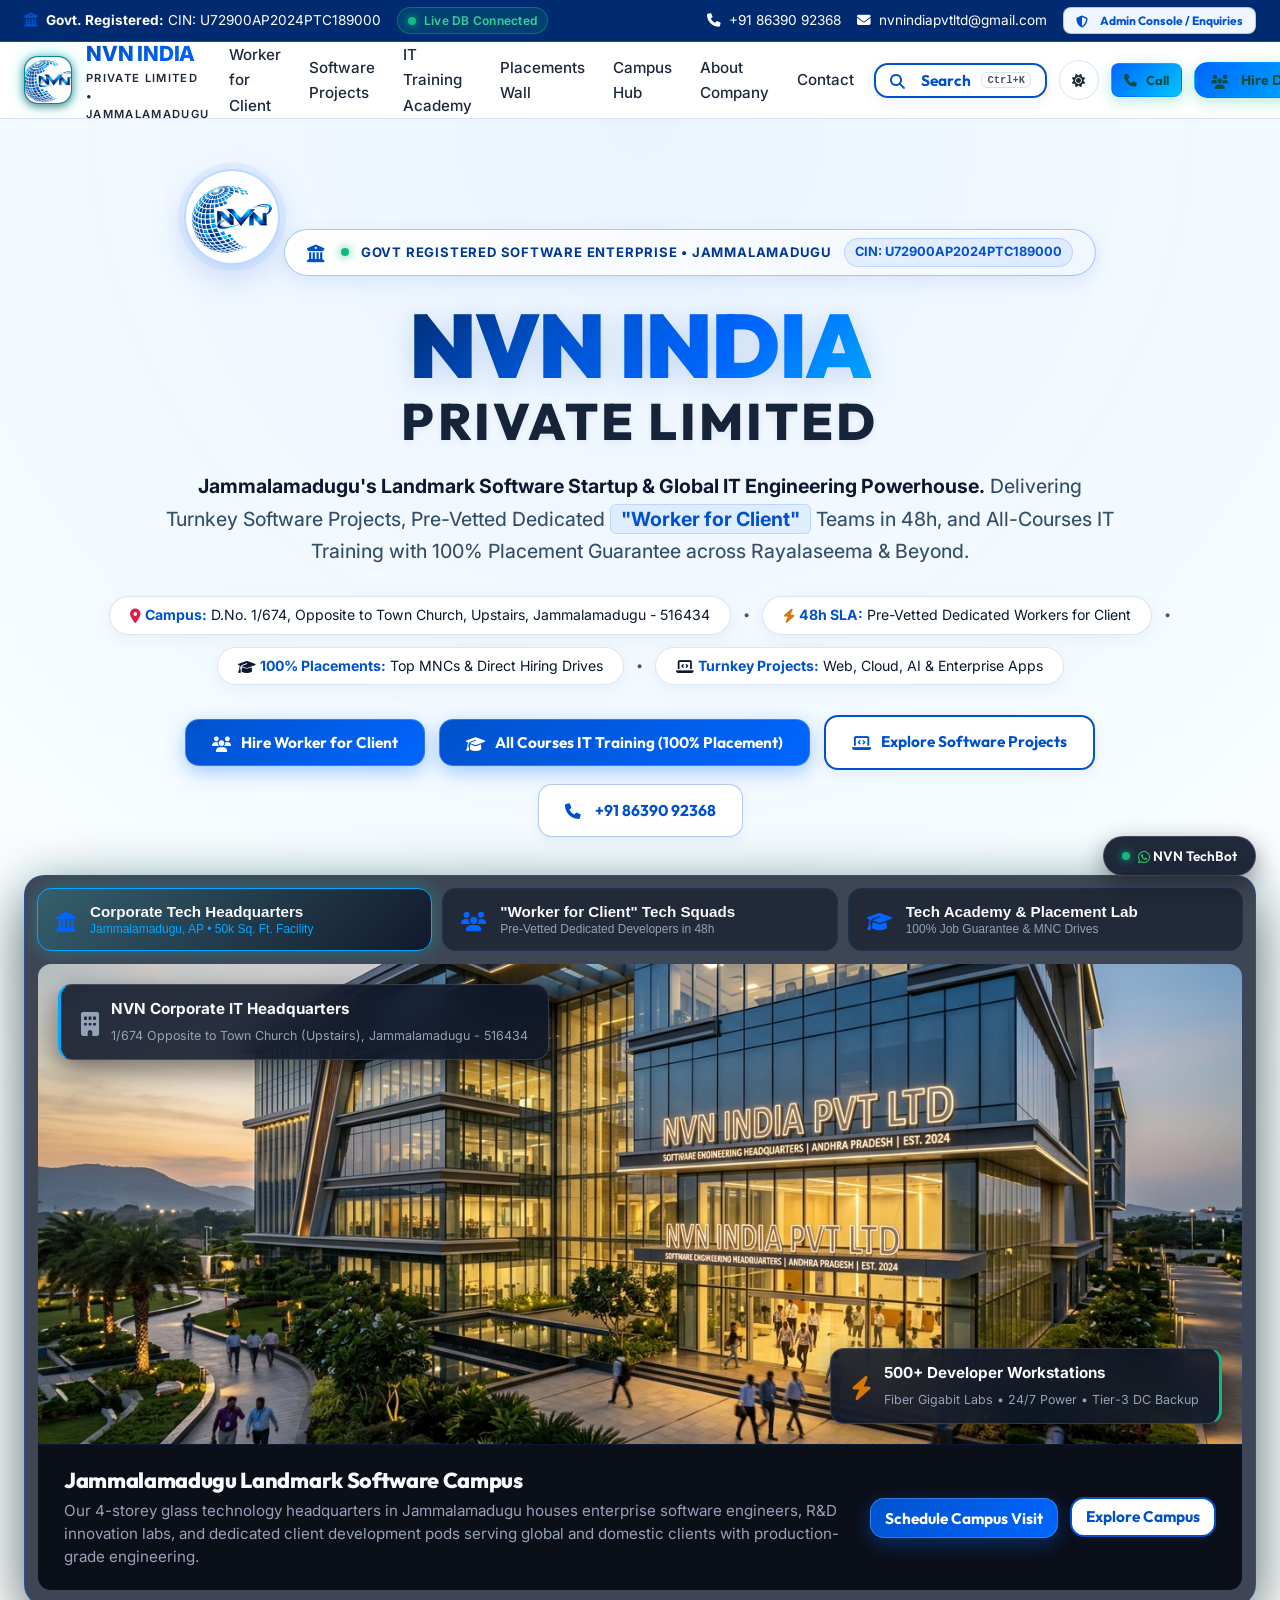
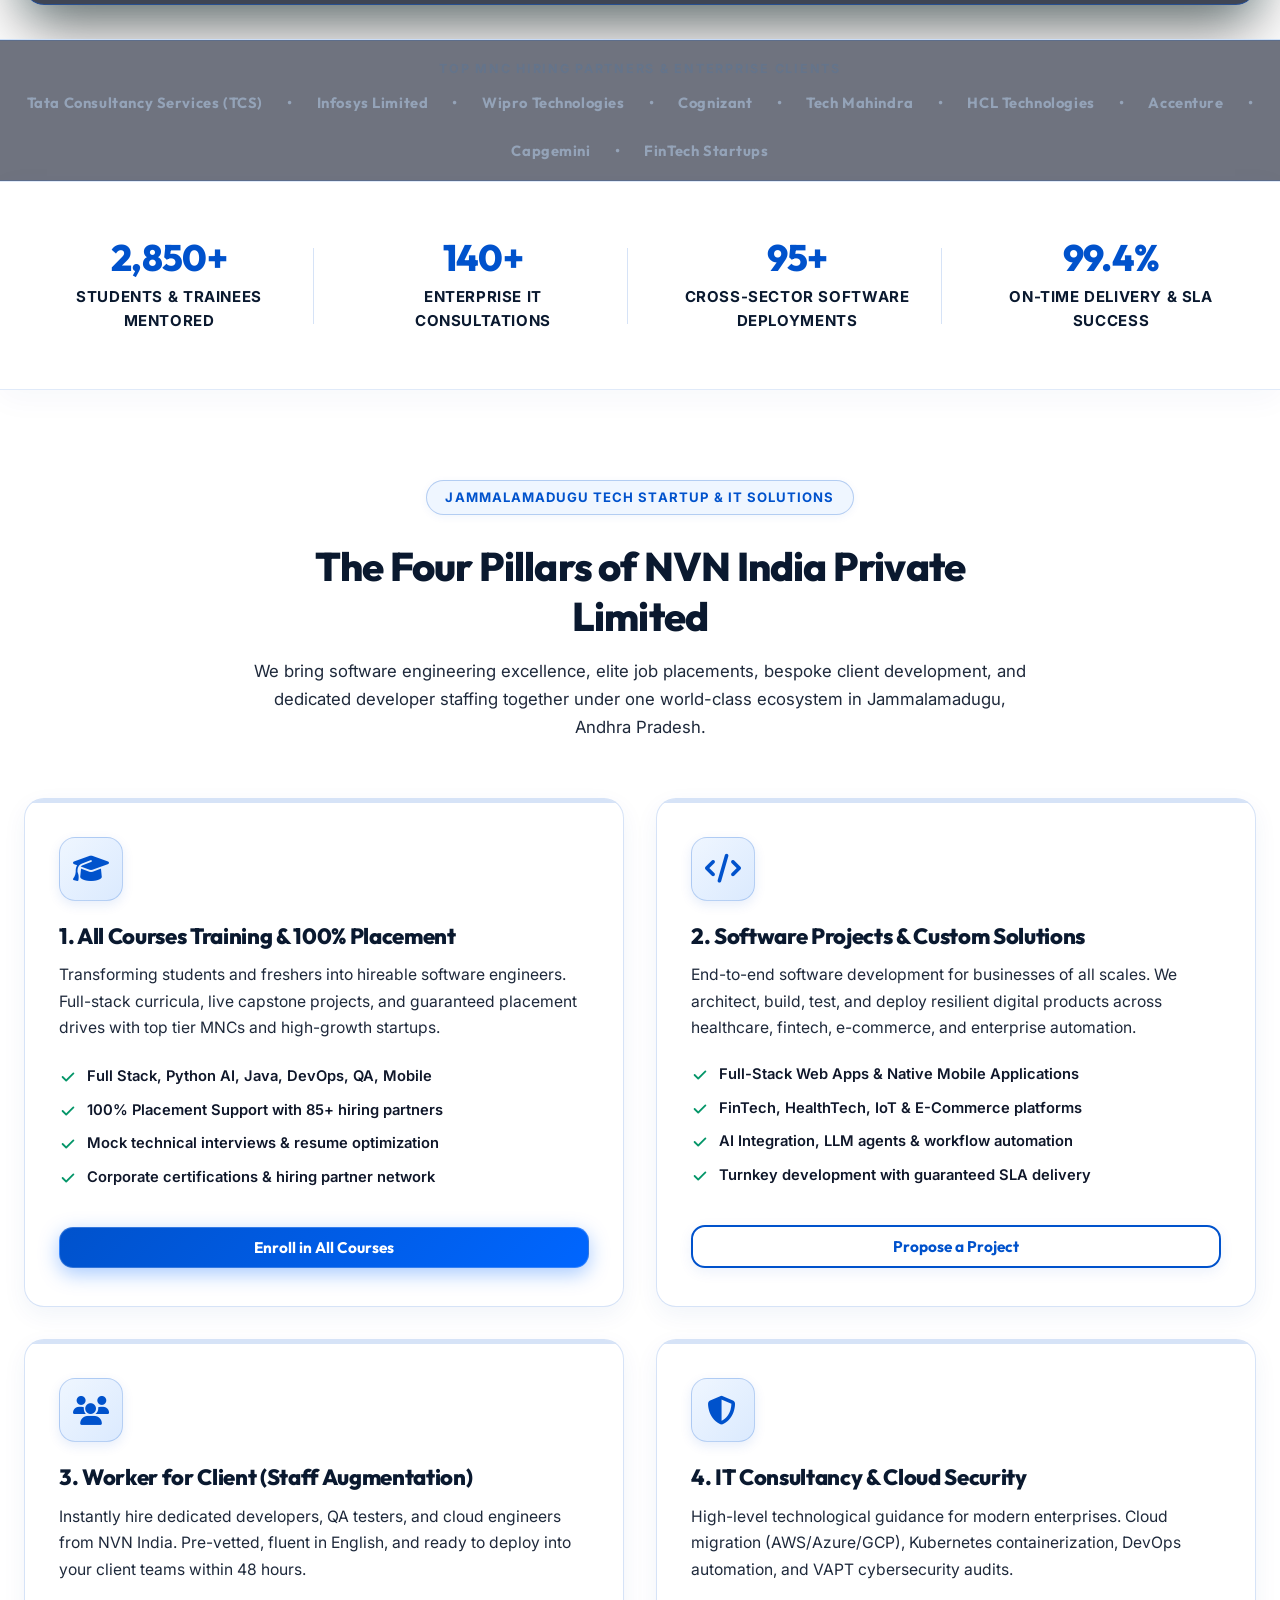
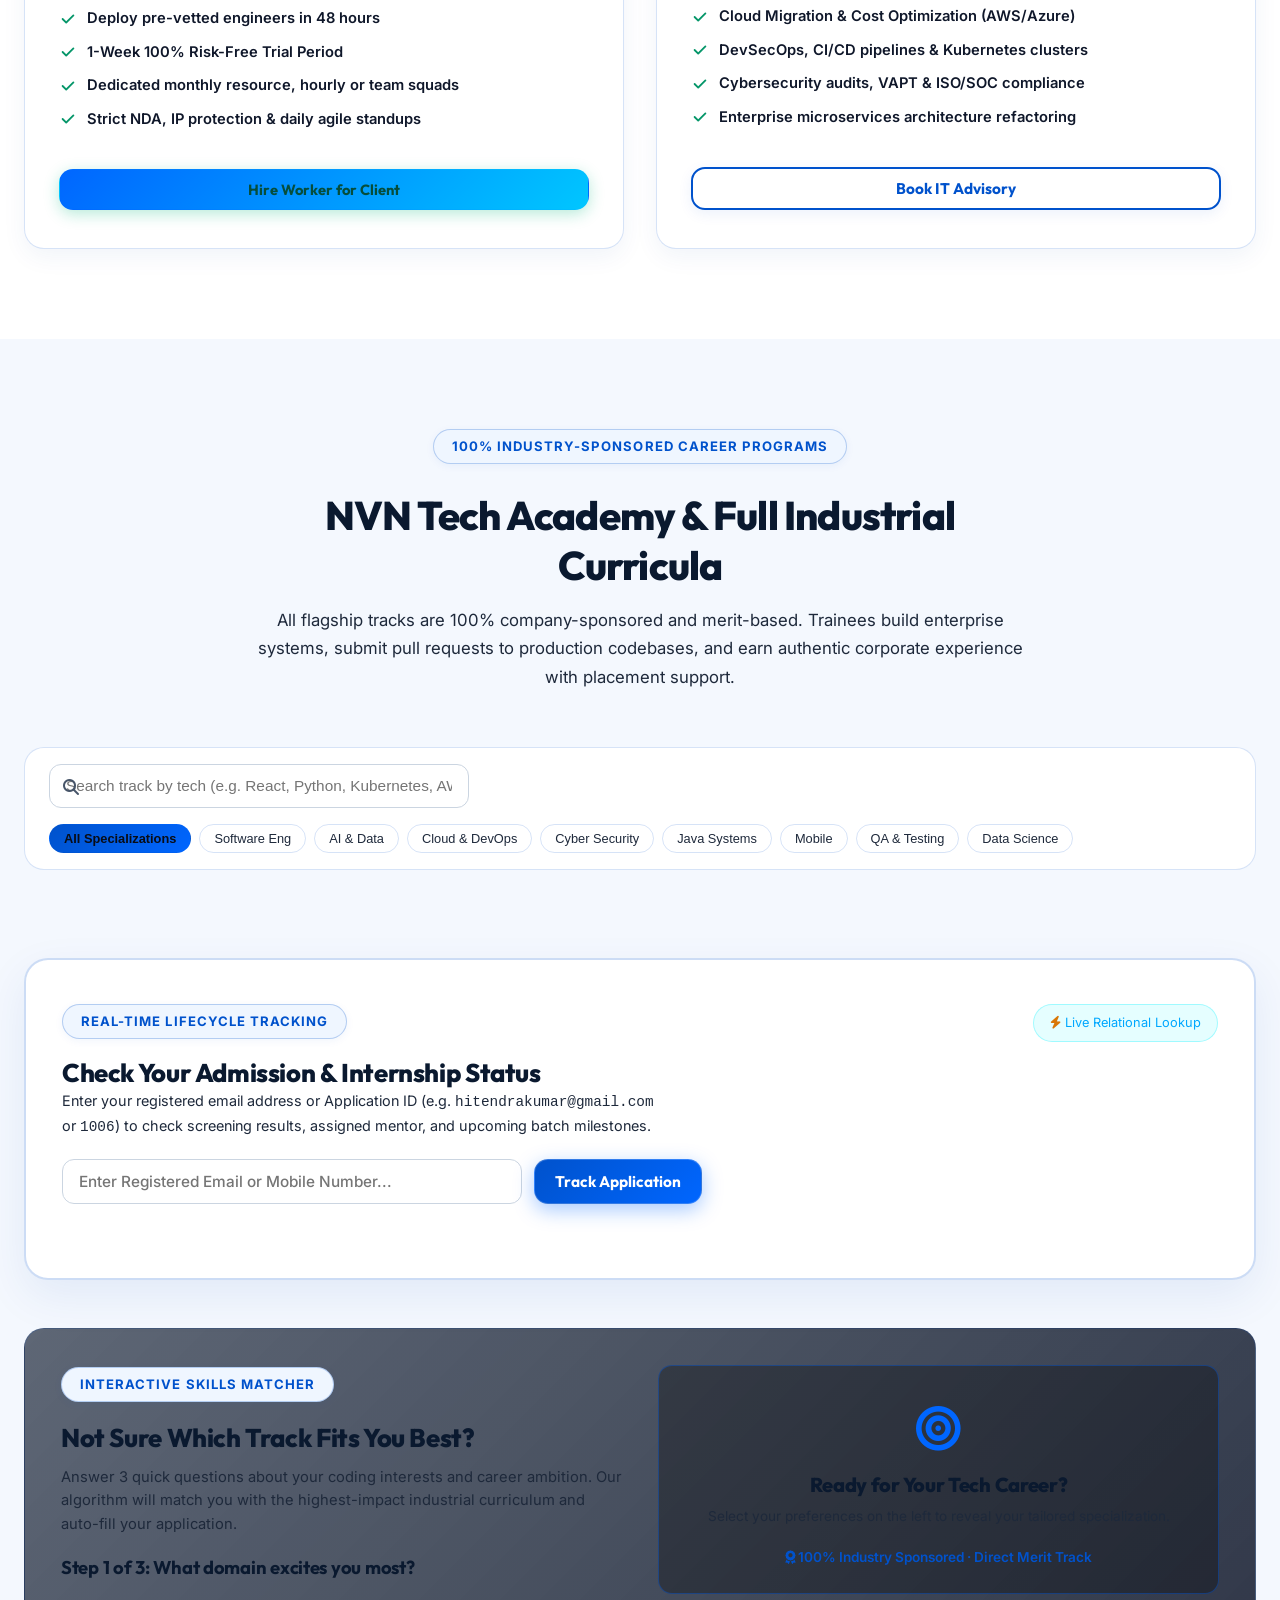
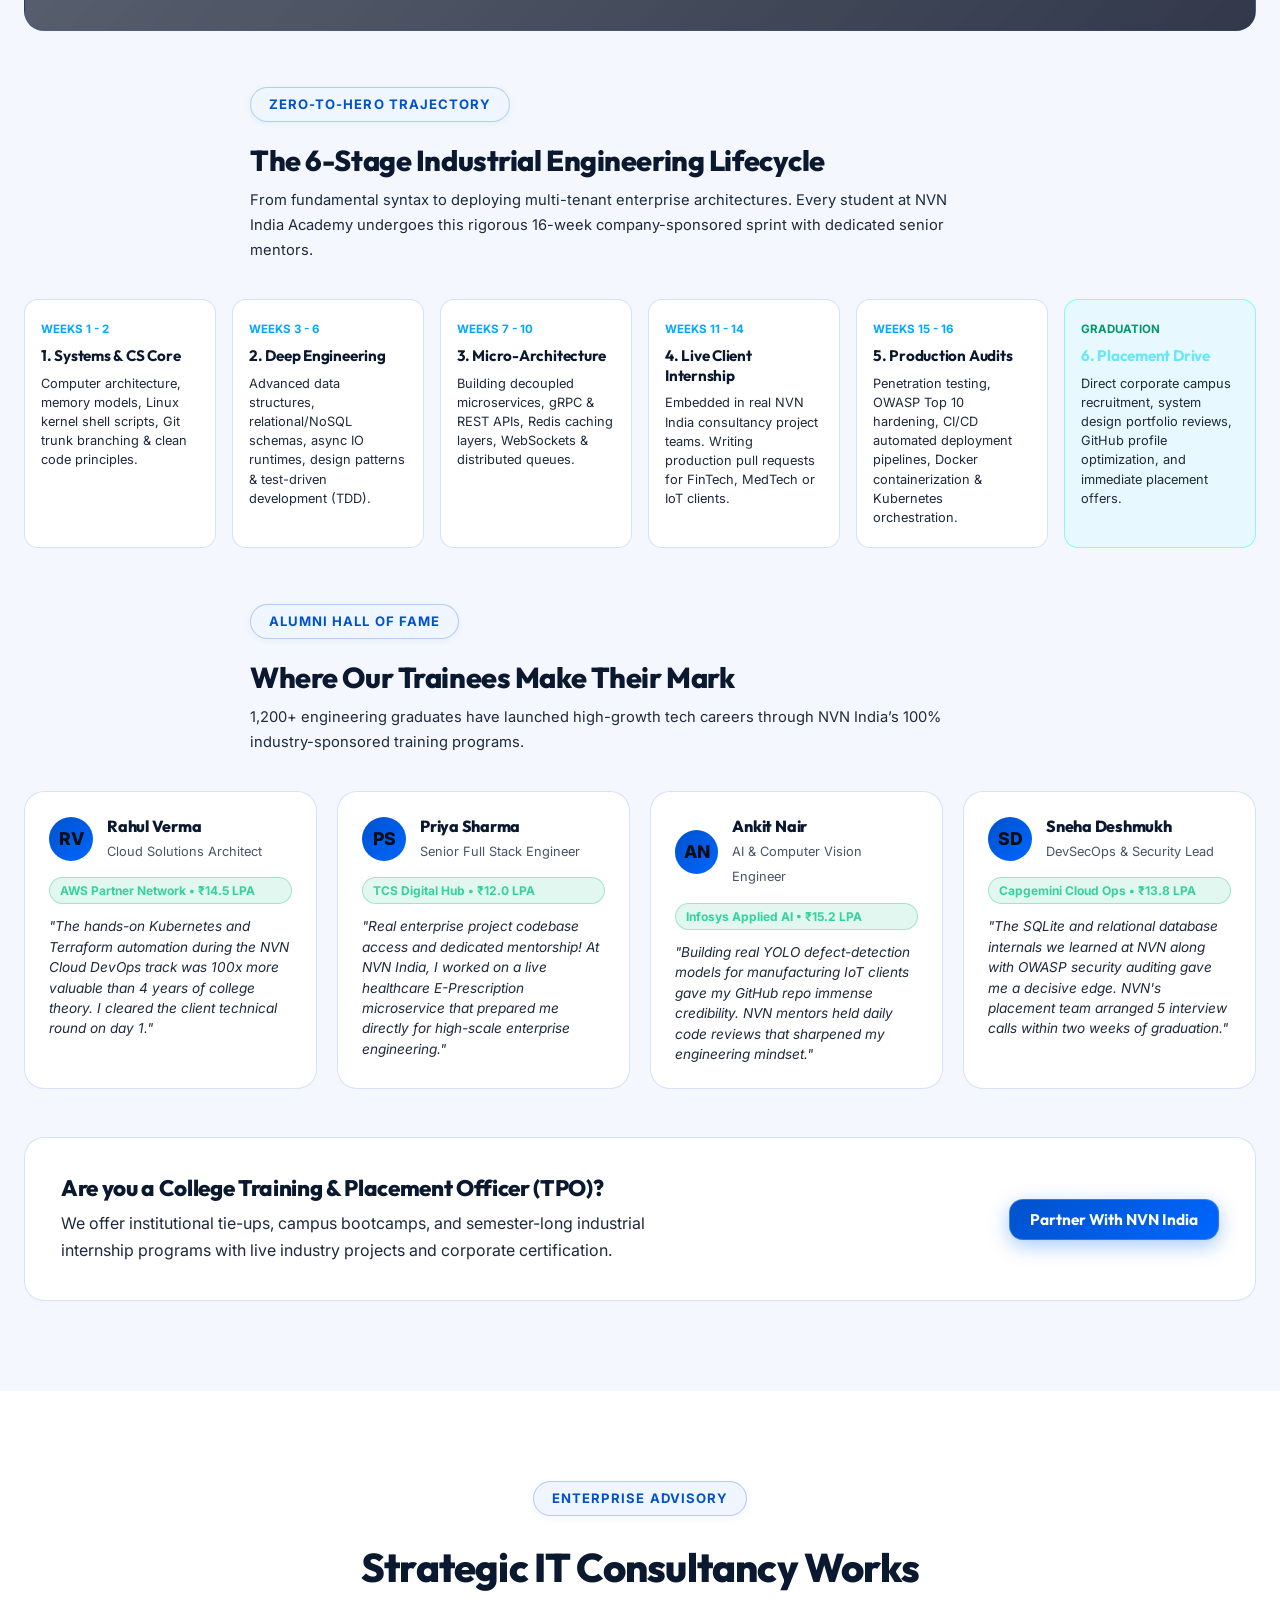
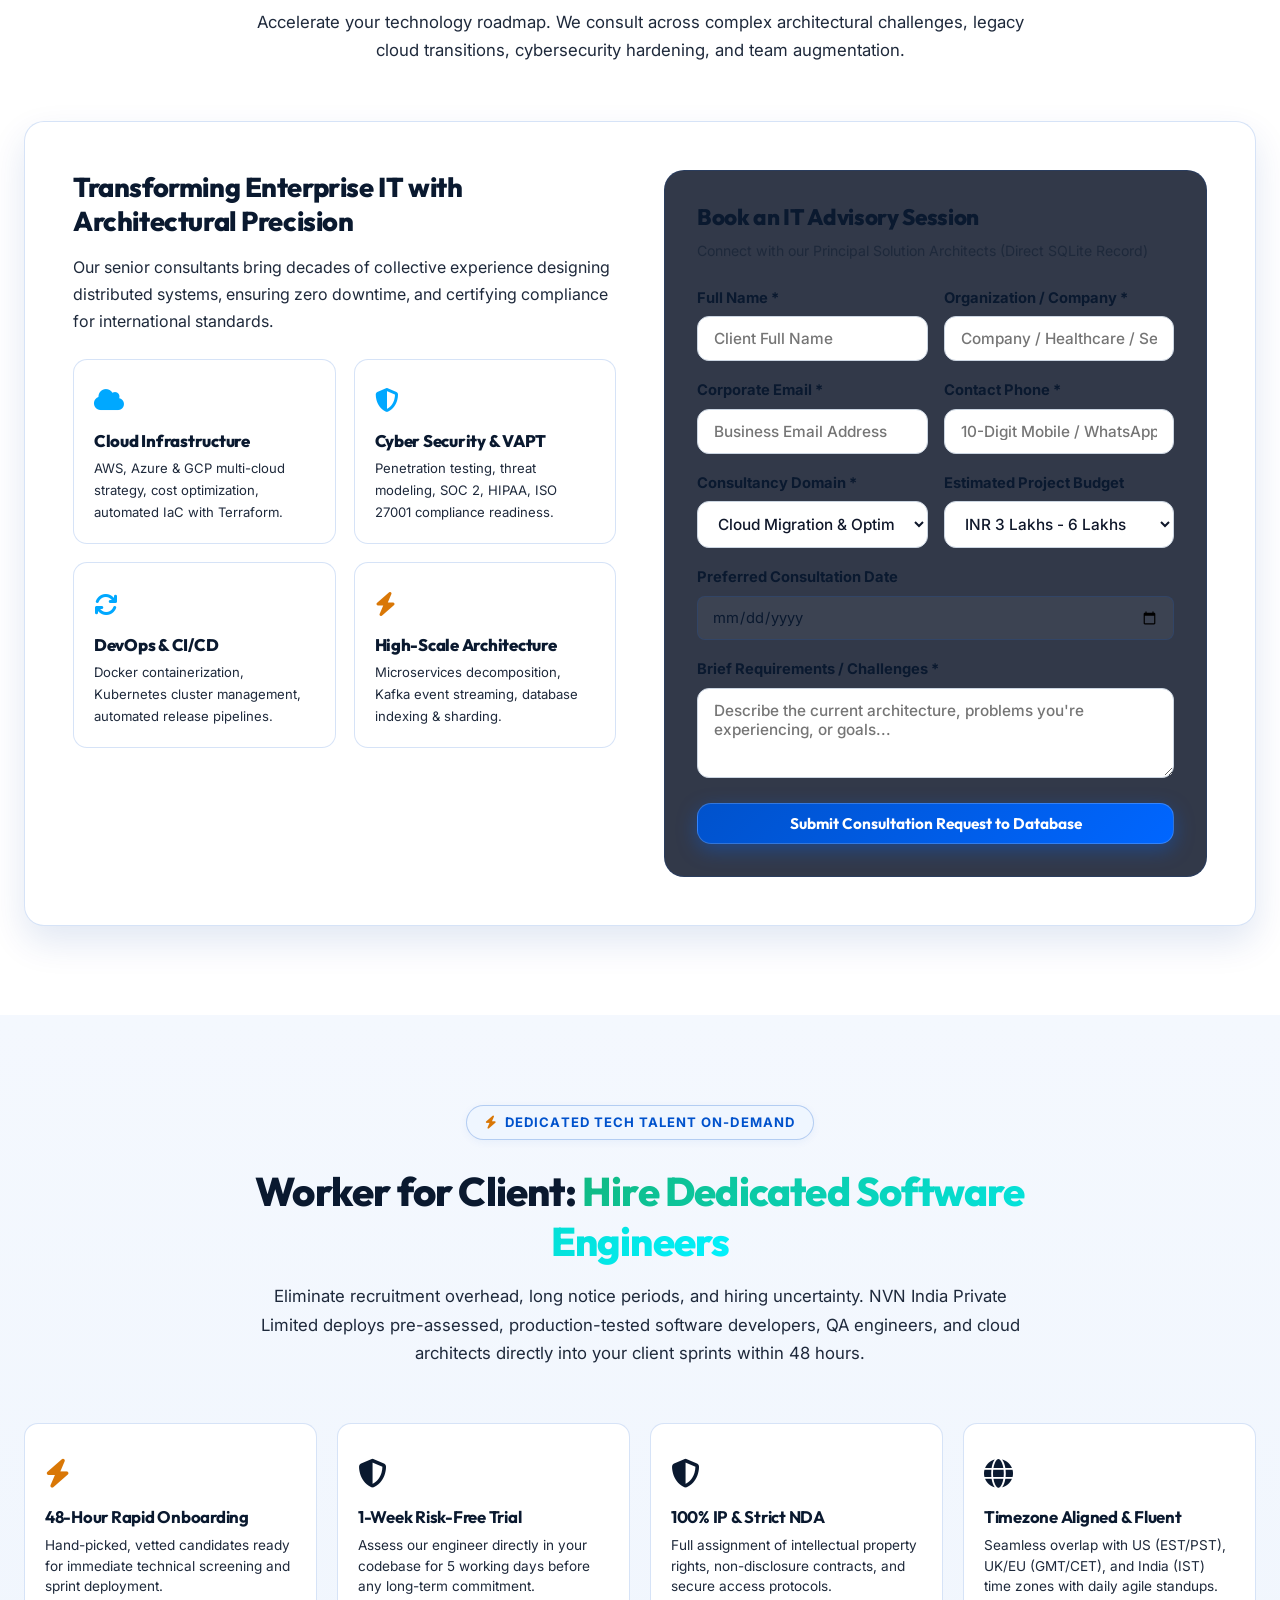
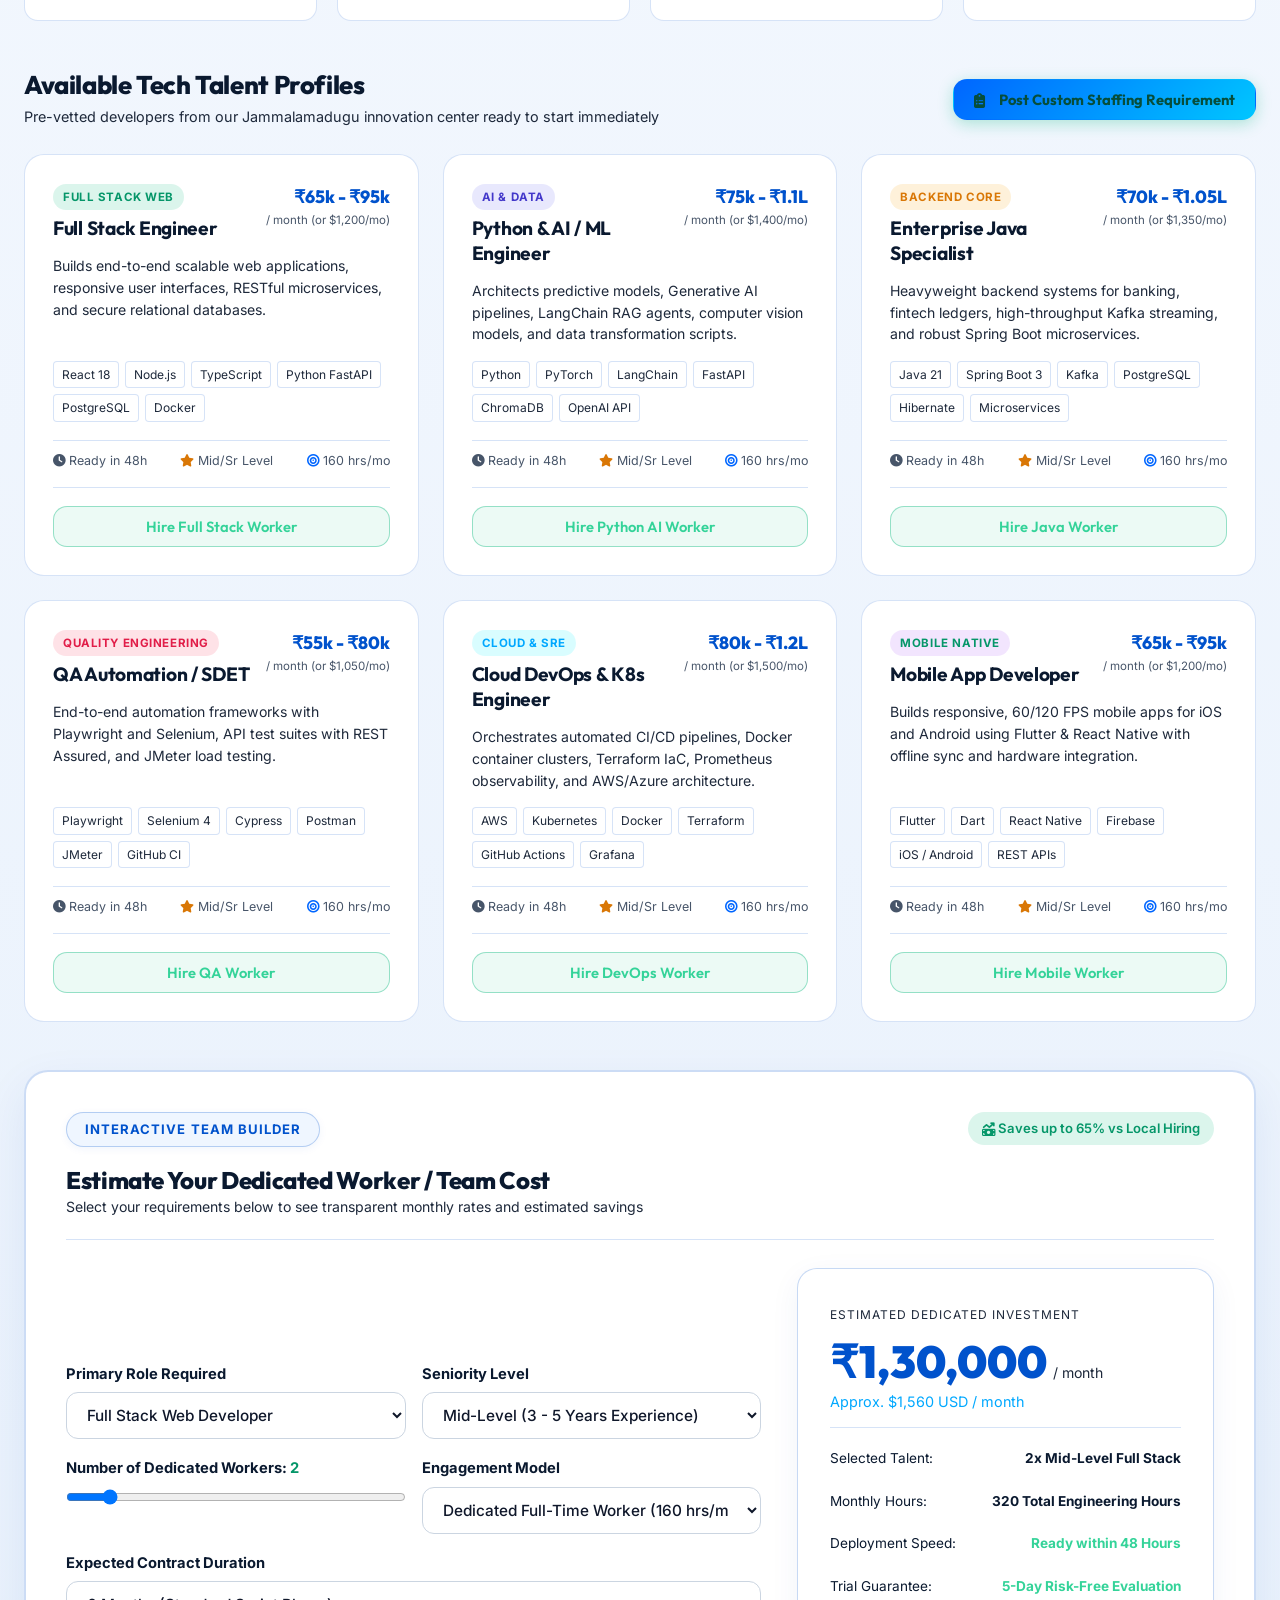
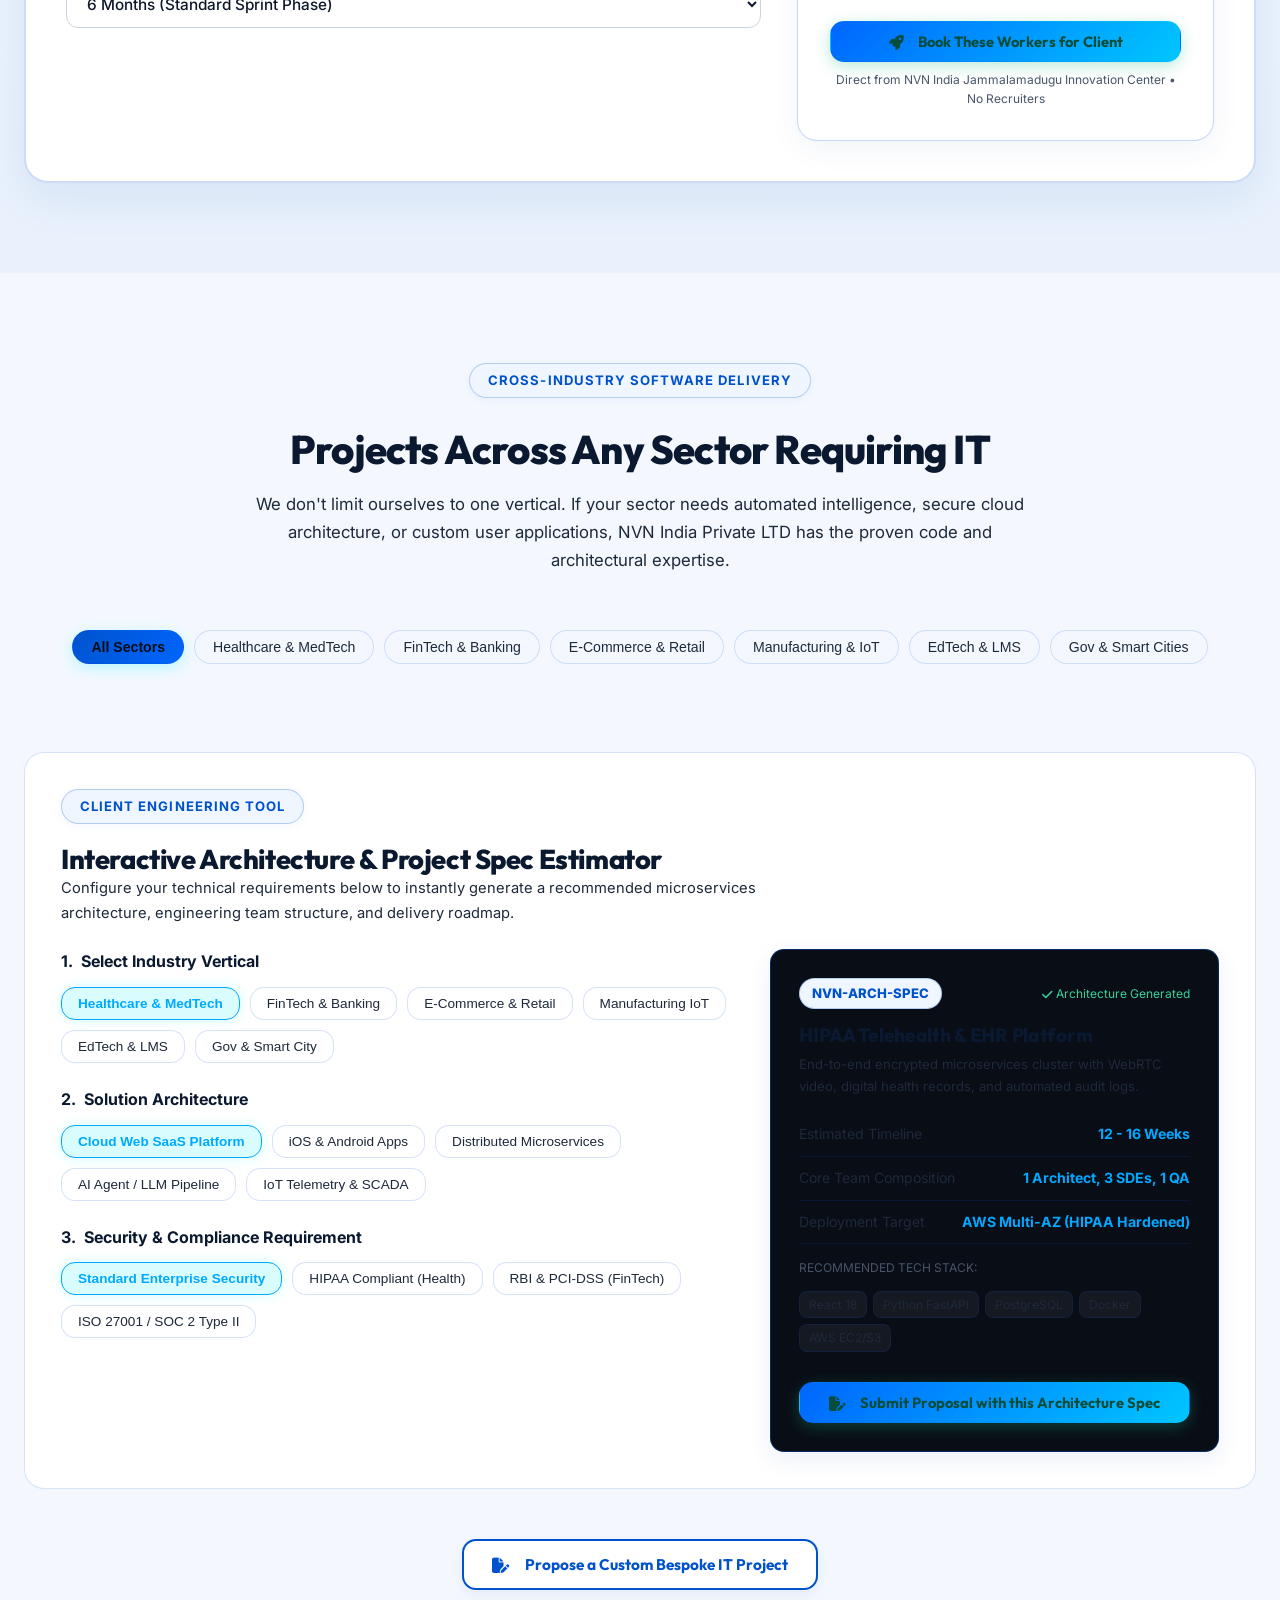
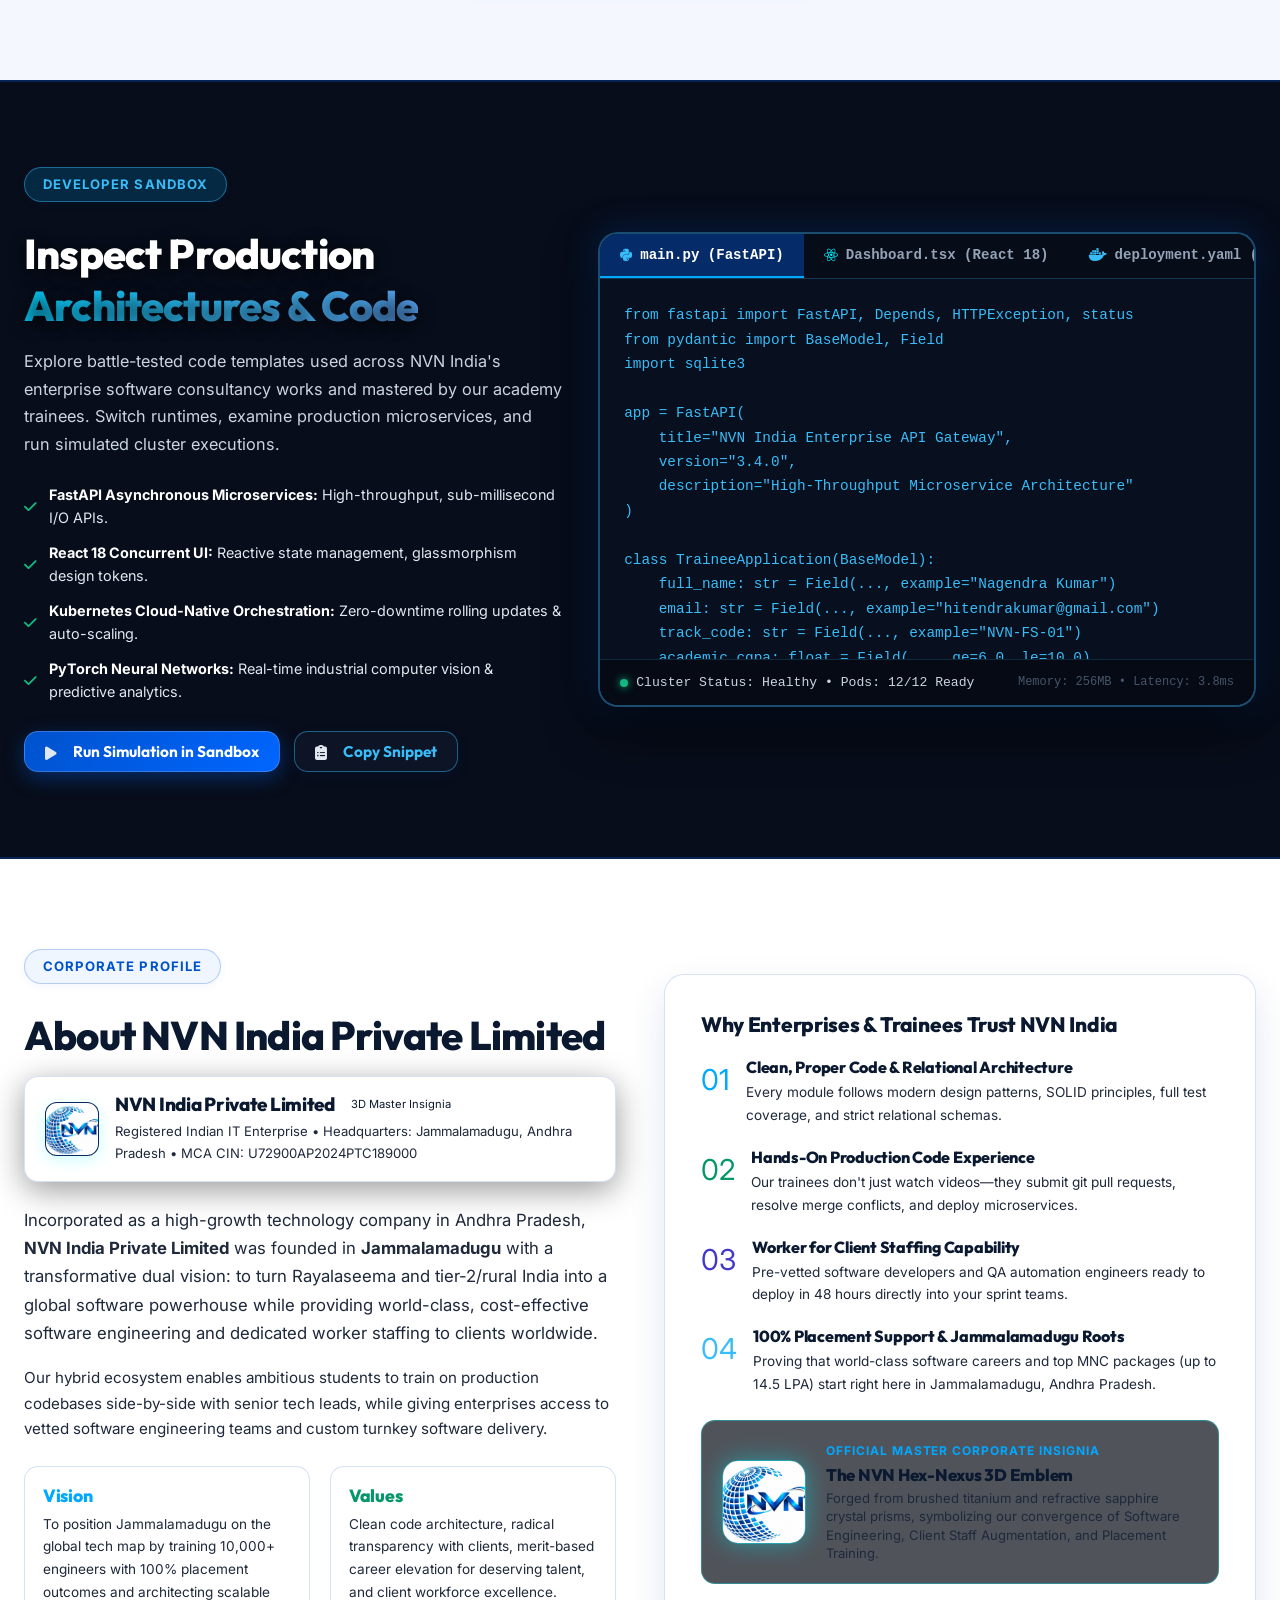
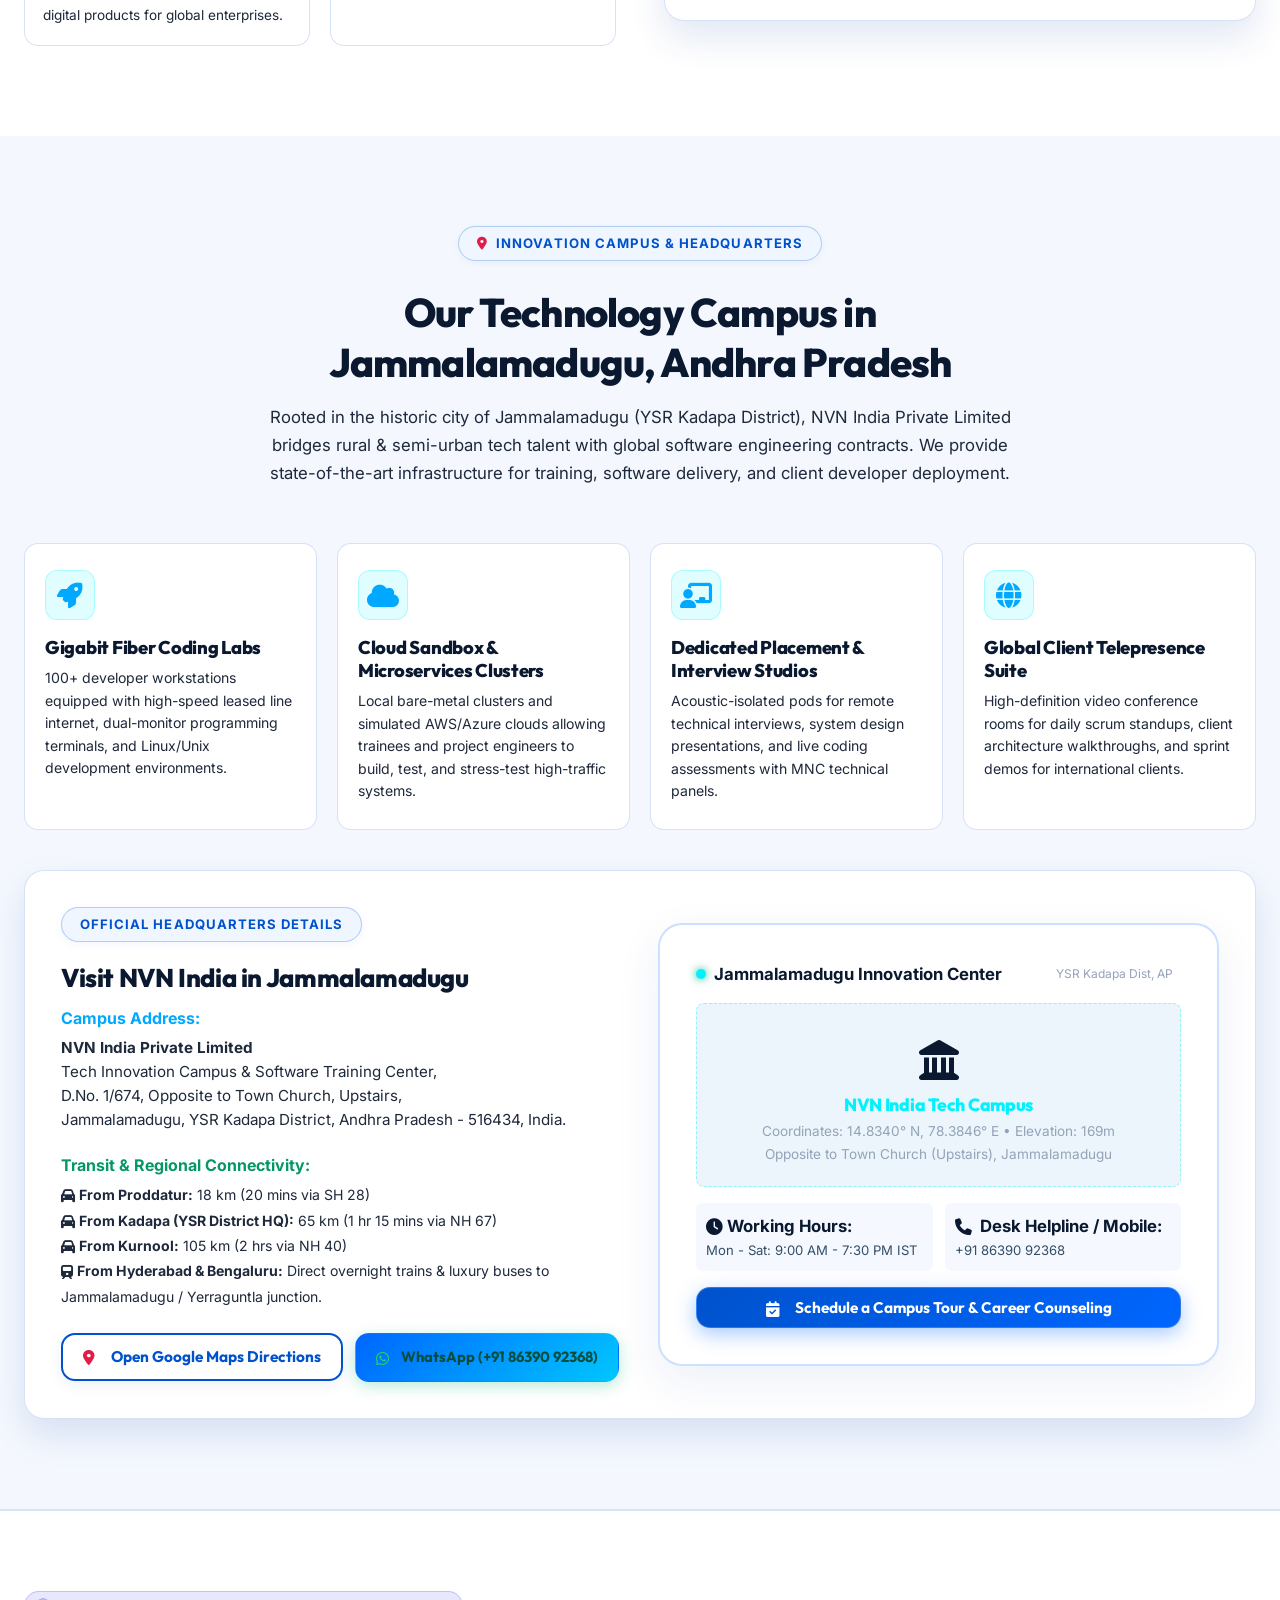
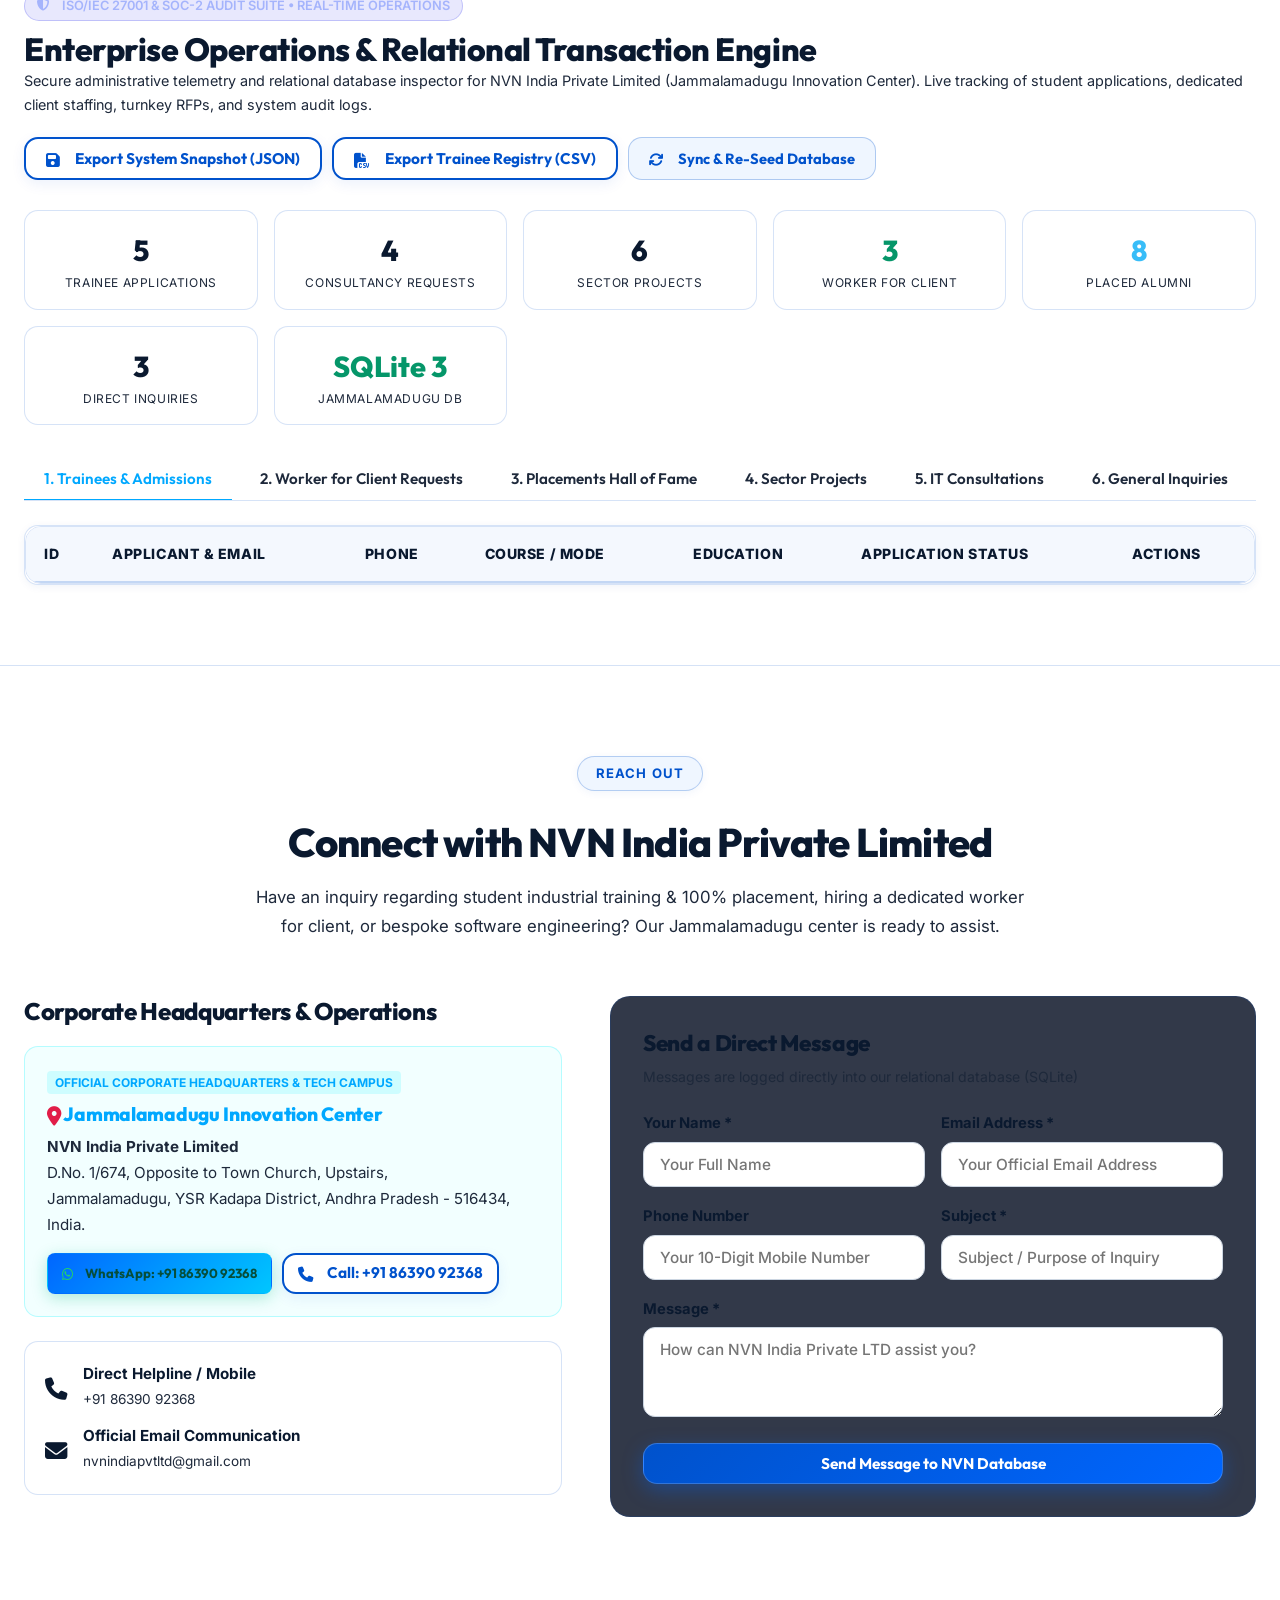
==== wwwroot/index.html @ ec266ad4 "NVN India Portal - 24/7 Production & Cloud Deployment Setup" ====
<!DOCTYPE html>
<html lang="en" data-theme="light">
<head>
  <meta charset="UTF-8">
  <meta name="viewport" content="width=device-width, initial-scale=1.0">
  <title>NVN India Private LTD | Enterprise IT Software Solutions, Tech Academy & Consultancy</title>
  <meta name="description" content="NVN India Private LTD is a premier IT solutions provider offering specialized student tech training, enterprise IT consultancy, and custom software development across healthcare, fintech, e-commerce, manufacturing, and all industry sectors.">
  <meta name="keywords" content="NVN India, IT Software Solutions, Student IT Training, IT Consultancy, Software Development, Trainee Academy, Cloud Architecture, Full Stack Development, India IT Company">
  <meta name="author" content="NVN India Private LTD">
  <meta name="theme-color" content="#090d16">

  <!-- Google Fonts: Outfit & Inter -->
  <link rel="preconnect" href="https://fonts.googleapis.com">
  <link rel="preconnect" href="https://fonts.gstatic.com" crossorigin>
  <link href="https://fonts.googleapis.com/css2?family=Inter:wght@300;400;500;600;700&family=Outfit:wght@400;500;600;700;800;900&display=swap" rel="stylesheet">

  <!-- Brand Favicon & Touch Icons -->
  <link rel="icon" type="image/png" href="images/nvn-logo-favicon.png">
  <link rel="apple-touch-icon" href="images/nvn-logo-emblem.jpg">

  <!-- Font Awesome 6.5.1 Icons CDN -->
  <link rel="stylesheet" href="https://cdnjs.cloudflare.com/ajax/libs/font-awesome/6.5.1/css/all.min.css">
  <!-- Custom Stylesheet -->
  <link rel="stylesheet" href="css/style.css?v=13">
</head>
<body>

  <!-- Top Announcement / Live Database Status Bar -->
  <!-- Top Corporate Credentials & Direct Helpline Bar -->
  <aside class="top-notice-bar" aria-label="Corporate Registration and Official Contact">
    <div class="container notice-content">
      <div class="notice-left">
        <span class="notice-item">
          <i class="fa-solid fa-building-columns" style="color:var(--brand-blue); margin-right:4px;"></i> <strong>Govt. Registered:</strong> CIN: U72900AP2024PTC189000
        </span>
        <span id="dbConnectionStatus" class="db-status-badge">
          <span class="pulse-indicator"></span> Live DB Connected
        </span>
      </div>
      <div class="notice-right">
        <a href="tel:+918639092368" class="notice-link"><span><i class="fa-solid fa-phone" style="margin-right:4px;"></i> +91 86390 92368</span></a>
        <a href="mailto:nvnindiapvtltd@gmail.com" class="notice-link"><span><i class="fa-solid fa-envelope" style="margin-right:4px;"></i> nvnindiapvtltd@gmail.com</span></a>
        <a href="#adminSection" class="btn btn-sm btn-admin notice-admin-btn"><span><i class="fa-solid fa-shield-halved" style="margin-right:4px;"></i></span> Admin Console / Enquiries</a>
      </div>
    </div>
  </aside>

  <!-- Main Navigation Header -->
  <header class="main-header">
    <div class="container">
      <nav class="navbar" aria-label="Main Navigation">
        <!-- Brand Logo -->
        <a href="#" class="brand-logo" id="navBrandLogo">
          <img src="images/nvn-logo-official.jpg" alt="NVN India Private Limited Official Insignia" class="brand-logo-img" width="46" height="46">
          <div class="brand-text-block">
            <span class="brand-name">NVN INDIA</span>
            <span class="brand-sub">PRIVATE LIMITED • JAMMALAMADUGU</span>
          </div>
        </a>

        <!-- Navigation Links -->
        <ul class="nav-links" id="navLinks">
          <li><a href="#clientWorkers" class="nav-link">Worker for Client</a></li>
          <li><a href="#projects" class="nav-link">Software Projects</a></li>
          <li><a href="#academy" class="nav-link">IT Training Academy</a></li>
          <li><a href="#placementStories" class="nav-link">Placements Wall</a></li>
          <li><a href="#jammalamaduguHub" class="nav-link">Campus Hub</a></li>
          <li><a href="#about" class="nav-link">About Company</a></li>
          <li><a href="#contact" class="nav-link">Contact</a></li>
          <li class="mobile-only-nav-item"><a href="#adminSection" class="nav-link nav-link-admin"><i class="fa-solid fa-shield-halved" style="margin-right:4px;"></i> Admin Console / Enquiries</a></li>
          <li class="mobile-only-nav-item"><a href="tel:+918639092368" class="nav-link nav-link-phone"><i class="fa-solid fa-phone" style="margin-right:4px;"></i> Call: +91 86390 92368</a></li>
        </ul>

        <!-- Action CTAs -->
        <div class="nav-actions">
          <button class="btn btn-sm btn-secondary nav-action-desktop" onclick="openCommandPalette()" style="display:inline-flex; align-items:center; gap:6px;" title="Quick Search (Ctrl+K)">
            <span><i class="fa-solid fa-magnifying-glass"></i></span> <span>Search</span> <span class="command-kbd-badge" style="font-size:0.65rem; padding:1px 5px;">Ctrl+K</span>
          </button>
          <button id="themeToggleBtn" class="theme-toggle-btn" title="Toggle Light/Dark Theme" aria-label="Toggle Theme"><i class="fa-solid fa-sun"></i></button>
          <a href="tel:+918639092368" class="btn btn-sm btn-emerald nav-call-btn" title="Call NVN India" style="display:inline-flex; align-items:center; gap:5px; padding:6px 12px; font-size:0.8rem;">
            <span><i class="fa-solid fa-phone" style="margin-right:4px;"></i></span> <span class="nav-call-label">Call</span>
          </a>
          <button class="btn btn-emerald nav-action-desktop" onclick="openStaffingModal()" style="display:inline-flex; align-items:center; gap:6px; padding:8px 16px; font-size:0.88rem;">
            <span><i class="fa-solid fa-users"></i></span> Hire Developers
          </button>
          <button class="btn btn-primary nav-action-desktop" onclick="openEnrollmentModal()" style="padding:8px 16px; font-size:0.88rem;">Apply for Training</button>
          <button id="mobileMenuToggle" class="mobile-menu-btn" aria-label="Toggle Mobile Menu"><i class="fa-solid fa-bars"></i></button>
        </div>
      </nav>
    </div>
  </header>

  <!-- Hero Section -->
  <!-- ==========================================================================
       GRAND HERO CENTERPIECE: NVN INDIA PRIVATE LIMITED AS THE MAIN THING
       WITH PHOTOREALISTIC 3-PANEL INTERACTIVE FACILITY & TEAM SHOWCASE
       ========================================================================== -->
  <section class="grand-hero-stage" id="hero">
    <div class="container">
      
      <!-- 1. The Main Brand Centerpiece Masthead -->
      <div class="grand-hero-masthead">
        <!-- 3D Brand Insignia Floating Emblem -->
        <div class="grand-hero-emblem-badge" title="NVN India Official Insignia">
          <img src="images/nvn-logo-official.jpg" alt="NVN India 3D Official Insignia" class="grand-hero-emblem-img">
        </div>

        <div class="grand-gov-capsule">
          <span class="capsule-flag"><i class="fa-solid fa-building-columns" style="color:var(--brand-blue); margin-right:4px;"></i></span>
          <span class="capsule-live-dot"></span>
          <span class="capsule-text">GOVT REGISTERED SOFTWARE ENTERPRISE • JAMMALAMADUGU</span>
          <span class="capsule-cin">CIN: U72900AP2024PTC189000</span>
        </div>

        <h1 class="grand-brand-heading">
          <span class="brand-title-lead">NVN INDIA</span>
          <span class="brand-title-sub">PRIVATE LIMITED</span>
        </h1>

        <p class="grand-brand-mission">
          <strong>Jammalamadugu's Landmark Software Startup &amp; Global IT Engineering Powerhouse.</strong>
          Delivering Turnkey Software Projects, Pre-Vetted Dedicated <em>"Worker for Client"</em> Teams in 48h, and All-Courses IT Training with 100% Placement Guarantee across Rayalaseema &amp; Beyond.
        </p>

        <!-- Trust & Credentials Ribbon -->
        <div class="grand-trust-ribbon">
          <div class="trust-ribbon-pill">
            <i class="fa-solid fa-location-dot" style="color:var(--accent-rose);"></i> <strong>Campus:</strong> D.No. 1/674, Opposite to Town Church, Upstairs, Jammalamadugu - 516434
          </div>
          <span class="trust-ribbon-dot">•</span>
          <div class="trust-ribbon-pill">
            <i class="fa-solid fa-bolt" style="color:var(--accent-amber);"></i> <strong>48h SLA:</strong> Pre-Vetted Dedicated Workers for Client
          </div>
          <span class="trust-ribbon-dot">•</span>
          <div class="trust-ribbon-pill">
            <i class="fa-solid fa-graduation-cap"></i> <strong>100% Placements:</strong> Top MNCs &amp; Direct Hiring Drives
          </div>
          <span class="trust-ribbon-dot">•</span>
          <div class="trust-ribbon-pill">
            <i class="fa-solid fa-laptop-code"></i> <strong>Turnkey Projects:</strong> Web, Cloud, AI &amp; Enterprise Apps
          </div>
        </div>

        <!-- Grand CTA Action Bar -->
        <div class="grand-hero-cta-group">
          <button class="btn-hero btn-hero-primary" onclick="openStaffingModal()">
            <span><i class="fa-solid fa-users"></i></span> Hire Worker for Client
          </button>
          <button class="btn-hero btn-hero-brand" onclick="openEnrollmentModal()">
            <span><i class="fa-solid fa-graduation-cap"></i></span> All Courses IT Training (100% Placement)
          </button>
          <a href="#projects" class="btn-hero btn-hero-glass">
            <span><i class="fa-solid fa-laptop-code"></i></span> Explore Software Projects
          </a>
          <a href="tel:+918639092368" class="btn-hero btn-hero-call">
            <span><i class="fa-solid fa-phone" style="margin-right:4px;"></i></span> +91 86390 92368
          </a>
        </div>
      </div>

      <!-- 2. Interactive Photorealistic Facility & Operations Showcase -->
      <div class="real-showcase-wrapper">
        <div class="showcase-tabs">
          <button class="showcase-tab-btn active" data-tab="campus" onclick="switchShowcaseTab('campus')">
            <span class="tab-icon"><i class="fa-solid fa-landmark"></i></span>
            <span class="tab-text">
              <strong>Corporate Tech Headquarters</strong>
              <small>Jammalamadugu, AP • 50k Sq. Ft. Facility</small>
            </span>
          </button>
          <button class="showcase-tab-btn" data-tab="workers" onclick="switchShowcaseTab('workers')">
            <span class="tab-icon"><i class="fa-solid fa-users"></i></span>
            <span class="tab-text">
              <strong>"Worker for Client" Tech Squads</strong>
              <small>Pre-Vetted Dedicated Developers in 48h</small>
            </span>
          </button>
          <button class="showcase-tab-btn" data-tab="academy" onclick="switchShowcaseTab('academy')">
            <span class="tab-icon"><i class="fa-solid fa-graduation-cap"></i></span>
            <span class="tab-text">
              <strong>Tech Academy &amp; Placement Lab</strong>
              <small>100% Job Guarantee &amp; MNC Drives</small>
            </span>
          </button>
        </div>

        <div class="showcase-viewport">
          <!-- Panel 1: Jammalamadugu Corporate Campus -->
          <div class="showcase-panel active" id="panel-campus">
            <div class="showcase-img-box">
              <img src="images/campus.jpg" alt="NVN India Private Limited Corporate Headquarters in Jammalamadugu Andhra Pradesh" class="showcase-img">
              <div class="showcase-badge-overlay top-left">
                <span class="overlay-icon"><i class="fa-solid fa-building"></i></span>
                <div>
                  <strong>NVN Corporate IT Headquarters</strong>
                  <span>1/674 Opposite to Town Church (Upstairs), Jammalamadugu - 516434</span>
                </div>
              </div>
              <div class="showcase-badge-overlay bottom-right">
                <span class="overlay-icon"><i class="fa-solid fa-bolt" style="color:var(--accent-amber);"></i></span>
                <div>
                  <strong>500+ Developer Workstations</strong>
                  <span>Fiber Gigabit Labs • 24/7 Power • Tier-3 DC Backup</span>
                </div>
              </div>
            </div>
            <div class="showcase-caption">
              <div class="caption-info">
                <h3>Jammalamadugu Landmark Software Campus</h3>
                <p>Our 4-storey glass technology headquarters in Jammalamadugu houses enterprise software engineers, R&amp;D innovation labs, and dedicated client development pods serving global and domestic clients with production-grade engineering.</p>
              </div>
              <div class="caption-actions">
                <button class="btn btn-sm btn-primary" onclick="openConsultationModal()">Schedule Campus Visit</button>
                <a href="#campusTour" class="btn btn-sm btn-secondary">Explore Campus</a>
              </div>
            </div>
          </div>

          <!-- Panel 2: Dedicated Workers for Client Squads -->
          <div class="showcase-panel" id="panel-workers">
            <div class="showcase-img-box">
              <img src="images/engineers.jpg" alt="NVN India Dedicated Software Engineers for Clients" class="showcase-img">
              <div class="showcase-badge-overlay top-left">
                <span class="overlay-icon"><i class="fa-solid fa-users"></i></span>
                <div>
                  <strong>Dedicated Software Engineers</strong>
                  <span>Full-Stack .NET, React, Python AI &amp; Cloud</span>
                </div>
              </div>
              <div class="showcase-badge-overlay bottom-right">
                <span class="overlay-icon"><i class="fa-solid fa-shield-halved" style="margin-right:4px;"></i></span>
                <div>
                  <strong>Deployed in 48 Hours</strong>
                  <span>Strict NDA, Full IP Transfer &amp; Agile Integration</span>
                </div>
              </div>
            </div>
            <div class="showcase-caption">
              <div class="caption-info">
                <h3>"Worker for Client" Staff Augmentation</h3>
                <p>Scale your tech sprints instantly without recruitment delays. Our pre-vetted engineers work directly inside your Slack, Jira, GitHub, and daily standups starting at ₹35,000/mo ($12/hr) with a 1-week risk-free trial.</p>
              </div>
              <div class="caption-actions">
                <button class="btn btn-sm btn-emerald" onclick="openStaffingModal()">Hire Dedicated Worker</button>
                <a href="#clientWorkers" class="btn btn-sm btn-secondary">Calculate Worker Cost</a>
              </div>
            </div>
          </div>

          <!-- Panel 3: Tech Academy & Placement Lab -->
          <div class="showcase-panel" id="panel-academy">
            <div class="showcase-img-box">
              <img src="images/academy.jpg" alt="NVN India Tech Academy Training Lab Jammalamadugu" class="showcase-img">
              <div class="showcase-badge-overlay top-left">
                <span class="overlay-icon"><i class="fa-solid fa-graduation-cap"></i></span>
                <div>
                  <strong>NVN India Tech Academy</strong>
                  <span>8 Career Tracks with 100% Placement Support</span>
                </div>
              </div>
              <div class="showcase-badge-overlay bottom-right">
                <span class="overlay-icon"><i class="fa-solid fa-trophy" style="color:var(--accent-amber);"></i></span>
                <div>
                  <strong>528+ Alumni Placed</strong>
                  <span>TCS, Infosys, Wipro, Cognizant, Tech Mahindra</span>
                </div>
              </div>
            </div>
            <div class="showcase-caption">
              <div class="caption-info">
                <h3>All-Courses IT Training &amp; 100% Placement Support</h3>
                <p>16-week intensive software engineering bootcamps with hands-on coding, live enterprise capstone projects, and guaranteed job placement drives with top MNCs and high-growth tech startups. 100% Industry-Sponsored Merit Track with guaranteed career placement drives.</p>
              </div>
              <div class="caption-actions">
                <button class="btn btn-sm btn-primary" onclick="openEnrollmentModal()">Enroll in Training</button>
                <a href="#academy" class="btn btn-sm btn-secondary">View 8 Syllabi</a>
              </div>
            </div>
          </div>
        </div>
      </div>

    </div>
  </section>

  <!-- Hiring Partners & Corporate Clients Marquee -->
  <div class="partners-marquee-bar">
    <div class="container">
      <div class="partners-marquee-title">Top MNC Hiring Partners &amp; Enterprise Clients</div>
      <ul class="partners-marquee-list">
        <li class="partner-tag">Tata Consultancy Services (TCS)</li>
        <li class="partner-tag">•</li>
        <li class="partner-tag">Infosys Limited</li>
        <li class="partner-tag">•</li>
        <li class="partner-tag">Wipro Technologies</li>
        <li class="partner-tag">•</li>
        <li class="partner-tag">Cognizant</li>
        <li class="partner-tag">•</li>
        <li class="partner-tag">Tech Mahindra</li>
        <li class="partner-tag">•</li>
        <li class="partner-tag">HCL Technologies</li>
        <li class="partner-tag">•</li>
        <li class="partner-tag">Accenture</li>
        <li class="partner-tag">•</li>
        <li class="partner-tag">Capgemini</li>
        <li class="partner-tag">•</li>
        <li class="partner-tag">FinTech Startups</li>
      </ul>
    </div>
  </div>

  <!-- Real-Time Metrics Bar -->
  <section class="stats-bar-section" aria-label="Key Performance Indicators">
    <div class="container">
      <div class="stats-grid">
        <div class="stat-card">
          <div class="stat-number" id="statTrainees">2,850+</div>
          <div class="stat-label">Students &amp; Trainees Mentored</div>
        </div>
        <div class="stat-card">
          <div class="stat-number" id="statConsultations">140+</div>
          <div class="stat-label">Enterprise IT Consultations</div>
        </div>
        <div class="stat-card">
          <div class="stat-number" id="statProjects">95+</div>
          <div class="stat-label">Cross-Sector Software Deployments</div>
        </div>
        <div class="stat-card">
          <div class="stat-number" id="statDelivered">99.4%</div>
          <div class="stat-label">On-Time Delivery &amp; SLA Success</div>
        </div>
      </div>
    </div>
  </section>

  <!-- Core Pillars (The 4 Strategic Mandates of NVN India Private Limited) -->
  <section class="section" id="pillars">
    <div class="container">
      <div class="section-header">
        <span class="section-tag">Jammalamadugu Tech Startup &amp; IT Solutions</span>
        <h2 class="section-title">The Four Pillars of <span class="gradient-text">NVN India Private Limited</span></h2>
        <p class="section-desc">
          We bring software engineering excellence, elite job placements, bespoke client development, and dedicated developer staffing together under one world-class ecosystem in Jammalamadugu, Andhra Pradesh.
        </p>
      </div>

      <div class="pillars-grid">
        <!-- Pillar 1: Trainee Academy & All Courses Training -->
        <article class="pillar-card">
          <div class="pillar-icon-box"><i class="fa-solid fa-graduation-cap"></i></div>
          <h3 class="pillar-title">1. All Courses Training &amp; 100% Placement</h3>
          <p class="pillar-desc">
            Transforming students and freshers into hireable software engineers. Full-stack curricula, live capstone projects, and guaranteed placement drives with top tier MNCs and high-growth startups.
          </p>
          <ul class="pillar-features">
            <li>
              <svg width="18" height="18" fill="currentColor" viewBox="0 0 20 20"><path fill-rule="evenodd" d="M16.707 5.293a1 1 0 010 1.414l-8 8a1 1 0 01-1.414 0l-4-4a1 1 0 011.414-1.414L8 12.586l7.293-7.293a1 1 0 011.414 0z" clip-rule="evenodd"/></svg>
              <span>Full Stack, Python AI, Java, DevOps, QA, Mobile</span>
            </li>
            <li>
              <svg width="18" height="18" fill="currentColor" viewBox="0 0 20 20"><path fill-rule="evenodd" d="M16.707 5.293a1 1 0 010 1.414l-8 8a1 1 0 01-1.414 0l-4-4a1 1 0 011.414-1.414L8 12.586l7.293-7.293a1 1 0 011.414 0z" clip-rule="evenodd"/></svg>
              <span>100% Placement Support with 85+ hiring partners</span>
            </li>
            <li>
              <svg width="18" height="18" fill="currentColor" viewBox="0 0 20 20"><path fill-rule="evenodd" d="M16.707 5.293a1 1 0 010 1.414l-8 8a1 1 0 01-1.414 0l-4-4a1 1 0 011.414-1.414L8 12.586l7.293-7.293a1 1 0 011.414 0z" clip-rule="evenodd"/></svg>
              <span>Mock technical interviews &amp; resume optimization</span>
            </li>
            <li>
              <svg width="18" height="18" fill="currentColor" viewBox="0 0 20 20"><path fill-rule="evenodd" d="M16.707 5.293a1 1 0 010 1.414l-8 8a1 1 0 01-1.414 0l-4-4a1 1 0 011.414-1.414L8 12.586l7.293-7.293a1 1 0 011.414 0z" clip-rule="evenodd"/></svg>
              <span>Corporate certifications &amp; hiring partner network</span>
            </li>
          </ul>
          <button class="btn btn-primary" onclick="openEnrollmentModal()">Enroll in All Courses</button>
        </article>

        <!-- Pillar 2: Software Projects for Clients -->
        <article class="pillar-card">
          <div class="pillar-icon-box"><i class="fa-solid fa-code"></i></div>
          <h3 class="pillar-title">2. Software Projects &amp; Custom Solutions</h3>
          <p class="pillar-desc">
            End-to-end software development for businesses of all scales. We architect, build, test, and deploy resilient digital products across healthcare, fintech, e-commerce, and enterprise automation.
          </p>
          <ul class="pillar-features">
            <li>
              <svg width="18" height="18" fill="currentColor" viewBox="0 0 20 20"><path fill-rule="evenodd" d="M16.707 5.293a1 1 0 010 1.414l-8 8a1 1 0 01-1.414 0l-4-4a1 1 0 011.414-1.414L8 12.586l7.293-7.293a1 1 0 011.414 0z" clip-rule="evenodd"/></svg>
              <span>Full-Stack Web Apps &amp; Native Mobile Applications</span>
            </li>
            <li>
              <svg width="18" height="18" fill="currentColor" viewBox="0 0 20 20"><path fill-rule="evenodd" d="M16.707 5.293a1 1 0 010 1.414l-8 8a1 1 0 01-1.414 0l-4-4a1 1 0 011.414-1.414L8 12.586l7.293-7.293a1 1 0 011.414 0z" clip-rule="evenodd"/></svg>
              <span>FinTech, HealthTech, IoT &amp; E-Commerce platforms</span>
            </li>
            <li>
              <svg width="18" height="18" fill="currentColor" viewBox="0 0 20 20"><path fill-rule="evenodd" d="M16.707 5.293a1 1 0 010 1.414l-8 8a1 1 0 01-1.414 0l-4-4a1 1 0 011.414-1.414L8 12.586l7.293-7.293a1 1 0 011.414 0z" clip-rule="evenodd"/></svg>
              <span>AI Integration, LLM agents &amp; workflow automation</span>
            </li>
            <li>
              <svg width="18" height="18" fill="currentColor" viewBox="0 0 20 20"><path fill-rule="evenodd" d="M16.707 5.293a1 1 0 010 1.414l-8 8a1 1 0 01-1.414 0l-4-4a1 1 0 011.414-1.414L8 12.586l7.293-7.293a1 1 0 011.414 0z" clip-rule="evenodd"/></svg>
              <span>Turnkey development with guaranteed SLA delivery</span>
            </li>
          </ul>
          <button class="btn btn-secondary" onclick="openProjectModal()">Propose a Project</button>
        </article>

        <!-- Pillar 3: Worker for Client (Staff Augmentation) -->
        <article class="pillar-card" style="border-color: rgba(16, 185, 129, 0.4); background: rgba(16, 185, 129, 0.04);">
          <div class="pillar-icon-box" style="background: rgba(16, 185, 129, 0.15); color: var(--accent-emerald);"><i class="fa-solid fa-users"></i></div>
          <h3 class="pillar-title">3. Worker for Client (Staff Augmentation)</h3>
          <p class="pillar-desc">
            Instantly hire dedicated developers, QA testers, and cloud engineers from NVN India. Pre-vetted, fluent in English, and ready to deploy into your client teams within 48 hours.
          </p>
          <ul class="pillar-features">
            <li>
              <svg width="18" height="18" fill="currentColor" viewBox="0 0 20 20"><path fill-rule="evenodd" d="M16.707 5.293a1 1 0 010 1.414l-8 8a1 1 0 01-1.414 0l-4-4a1 1 0 011.414-1.414L8 12.586l7.293-7.293a1 1 0 011.414 0z" clip-rule="evenodd"/></svg>
              <span>Deploy pre-vetted engineers in 48 hours</span>
            </li>
            <li>
              <svg width="18" height="18" fill="currentColor" viewBox="0 0 20 20"><path fill-rule="evenodd" d="M16.707 5.293a1 1 0 010 1.414l-8 8a1 1 0 01-1.414 0l-4-4a1 1 0 011.414-1.414L8 12.586l7.293-7.293a1 1 0 011.414 0z" clip-rule="evenodd"/></svg>
              <span>1-Week 100% Risk-Free Trial Period</span>
            </li>
            <li>
              <svg width="18" height="18" fill="currentColor" viewBox="0 0 20 20"><path fill-rule="evenodd" d="M16.707 5.293a1 1 0 010 1.414l-8 8a1 1 0 01-1.414 0l-4-4a1 1 0 011.414-1.414L8 12.586l7.293-7.293a1 1 0 011.414 0z" clip-rule="evenodd"/></svg>
              <span>Dedicated monthly resource, hourly or team squads</span>
            </li>
            <li>
              <svg width="18" height="18" fill="currentColor" viewBox="0 0 20 20"><path fill-rule="evenodd" d="M16.707 5.293a1 1 0 010 1.414l-8 8a1 1 0 01-1.414 0l-4-4a1 1 0 011.414-1.414L8 12.586l7.293-7.293a1 1 0 011.414 0z" clip-rule="evenodd"/></svg>
              <span>Strict NDA, IP protection &amp; daily agile standups</span>
            </li>
          </ul>
          <button class="btn btn-emerald" onclick="openStaffingModal()">Hire Worker for Client</button>
        </article>

        <!-- Pillar 4: Enterprise IT Consultancy -->
        <article class="pillar-card">
          <div class="pillar-icon-box"><i class="fa-solid fa-shield-halved" style="margin-right:4px;"></i></div>
          <h3 class="pillar-title">4. IT Consultancy &amp; Cloud Security</h3>
          <p class="pillar-desc">
            High-level technological guidance for modern enterprises. Cloud migration (AWS/Azure/GCP), Kubernetes containerization, DevOps automation, and VAPT cybersecurity audits.
          </p>
          <ul class="pillar-features">
            <li>
              <svg width="18" height="18" fill="currentColor" viewBox="0 0 20 20"><path fill-rule="evenodd" d="M16.707 5.293a1 1 0 010 1.414l-8 8a1 1 0 01-1.414 0l-4-4a1 1 0 011.414-1.414L8 12.586l7.293-7.293a1 1 0 011.414 0z" clip-rule="evenodd"/></svg>
              <span>Cloud Migration &amp; Cost Optimization (AWS/Azure)</span>
            </li>
            <li>
              <svg width="18" height="18" fill="currentColor" viewBox="0 0 20 20"><path fill-rule="evenodd" d="M16.707 5.293a1 1 0 010 1.414l-8 8a1 1 0 01-1.414 0l-4-4a1 1 0 011.414-1.414L8 12.586l7.293-7.293a1 1 0 011.414 0z" clip-rule="evenodd"/></svg>
              <span>DevSecOps, CI/CD pipelines &amp; Kubernetes clusters</span>
            </li>
            <li>
              <svg width="18" height="18" fill="currentColor" viewBox="0 0 20 20"><path fill-rule="evenodd" d="M16.707 5.293a1 1 0 010 1.414l-8 8a1 1 0 01-1.414 0l-4-4a1 1 0 011.414-1.414L8 12.586l7.293-7.293a1 1 0 011.414 0z" clip-rule="evenodd"/></svg>
              <span>Cybersecurity audits, VAPT &amp; ISO/SOC compliance</span>
            </li>
            <li>
              <svg width="18" height="18" fill="currentColor" viewBox="0 0 20 20"><path fill-rule="evenodd" d="M16.707 5.293a1 1 0 010 1.414l-8 8a1 1 0 01-1.414 0l-4-4a1 1 0 011.414-1.414L8 12.586l7.293-7.293a1 1 0 011.414 0z" clip-rule="evenodd"/></svg>
              <span>Enterprise microservices architecture refactoring</span>
            </li>
          </ul>
          <button class="btn btn-secondary" onclick="openConsultationModal()">Book IT Advisory</button>
        </article>
      </div>
    </div>
  </section>

  <!-- Trainee & Student Tech Academy Section -->
  <section class="section" id="academy" style="background: var(--bg-secondary);">
    <div class="container">
      <div class="section-header">
        <span class="section-tag">100% Industry-Sponsored Career Programs</span>
        <h2 class="section-title">NVN Tech Academy &amp; <span class="gradient-text">Full Industrial Curricula</span></h2>
        <p class="section-desc">
          All flagship tracks are 100% company-sponsored and merit-based. Trainees build enterprise systems, submit pull requests to production codebases, and earn authentic corporate experience with placement support.
        </p>
      </div>

      <!-- Course Search & Category Filter Toolbar -->
      <div class="course-filter-toolbar">
        <div class="search-input-wrapper">
          <span class="search-icon-decor"><i class="fa-solid fa-magnifying-glass"></i></span>
          <input type="text" id="courseSearchInput" class="course-search-input" placeholder="Search track by tech (e.g. React, Python, Kubernetes, AWS)..." oninput="filterCoursesBySearch(this.value)">
        </div>
        <div class="course-cat-pills" id="courseCategoryPills">
          <button class="course-cat-pill active" data-cat="all" onclick="filterCoursesByCategory('all', this)">All Specializations</button>
          <button class="course-cat-pill" data-cat="Software Engineering" onclick="filterCoursesByCategory('Software Engineering', this)">Software Eng</button>
          <button class="course-cat-pill" data-cat="Artificial Intelligence" onclick="filterCoursesByCategory('Artificial Intelligence', this)">AI &amp; Data</button>
          <button class="course-cat-pill" data-cat="Cloud & Infrastructure" onclick="filterCoursesByCategory('Cloud & Infrastructure', this)">Cloud &amp; DevOps</button>
          <button class="course-cat-pill" data-cat="Security & Compliance" onclick="filterCoursesByCategory('Security & Compliance', this)">Cyber Security</button>
          <button class="course-cat-pill" data-cat="Enterprise Systems" onclick="filterCoursesByCategory('Enterprise Systems', this)">Java Systems</button>
          <button class="course-cat-pill" data-cat="Mobile Development" onclick="filterCoursesByCategory('Mobile Development', this)">Mobile</button>
          <button class="course-cat-pill" data-cat="Quality Assurance" onclick="filterCoursesByCategory('Quality Assurance', this)">QA &amp; Testing</button>
          <button class="course-cat-pill" data-cat="Data & Analytics" onclick="filterCoursesByCategory('Data & Analytics', this)">Data Science</button>
        </div>
      </div>

      <!-- Dynamic Course Cards Loaded from SQLite DB -->
      <div class="courses-grid" id="coursesContainer">
        <!-- Rendered dynamically by app.js with full syllabus triggers and merit track badges -->
      </div>

      <!-- =====================================================================
           INTERACTIVE 1: LIVE TRAINEE APPLICATION & INTERNSHIP STATUS TRACKER
           ===================================================================== -->
      <div class="status-tracker-section" id="statusTracker">
        <div style="display:flex; justify-content:space-between; align-items:flex-start; flex-wrap:wrap; gap:16px;">
          <div>
            <span class="section-tag" style="font-size:0.75rem;">Real-Time Lifecycle Tracking</span>
            <h3 style="font-size:1.6rem; margin-top:6px;">Check Your Admission &amp; Internship Status</h3>
            <p style="color:var(--text-secondary); font-size:0.9rem; max-width:600px;">
              Enter your registered email address or Application ID (e.g. <code>hitendrakumar@gmail.com</code> or <code>1006</code>) to check screening results, assigned mentor, and upcoming batch milestones.
            </p>
          </div>
          <div style="background:rgba(0,242,254,0.1); border:1px solid rgba(0,242,254,0.3); padding:8px 16px; border-radius:var(--radius-full); font-size:0.8rem; color:var(--accent-cyan);">
            <i class="fa-solid fa-bolt" style="color:var(--accent-amber);"></i> Live Relational Lookup
          </div>
        </div>

        <div class="tracker-search-bar">
          <input type="text" id="trackerQueryInput" class="form-input" placeholder="Enter Registered Email or Mobile Number..." style="font-size:0.95rem;">
          <button class="btn btn-primary" onclick="lookupTraineeStatus()">Track Application</button>
        </div>

        <!-- Dynamic Stepper Visualizer Container -->
        <div id="trackerResultBox" style="display:none;">
          <!-- Injected dynamically by app.js -->
        </div>
      </div>

      <!-- =====================================================================
           INTERACTIVE 2: 60-SECOND TRAINEE CAREER TRACK MATCHER QUIZ
           ===================================================================== -->
      <div class="quiz-wrapper" id="careerQuiz">
        <div>
          <span class="section-tag" style="font-size:0.75rem;">Interactive Skills Matcher</span>
          <h3 style="font-size:1.6rem; margin:8px 0 12px;">Not Sure Which Track Fits You Best?</h3>
          <p style="color:var(--text-secondary); font-size:0.92rem; margin-bottom:20px; line-height:1.6;">
            Answer 3 quick questions about your coding interests and career ambition. Our algorithm will match you with the highest-impact industrial curriculum and auto-fill your application.
          </p>

          <div id="quizQuestionBox">
            <h4 class="quiz-q-title" id="quizQuestionTitle">Step 1 of 3: What domain excites you most?</h4>
            <div class="quiz-answers-grid" id="quizAnswersGrid">
              <!-- Rendered by app.js -->
            </div>
          </div>
        </div>

        <div class="quiz-result-box" id="quizResultBox">
          <div style="font-size:2.8rem; margin-bottom:10px;"><i class="fa-solid fa-bullseye" style="color:var(--accent-blue);"></i></div>
          <h4 style="font-size:1.25rem; margin-bottom:8px;">Ready for Your Tech Career?</h4>
          <p style="color:var(--text-secondary); font-size:0.85rem; margin-bottom:16px;">
            Select your preferences on the left to reveal your tailored specialization.
          </p>
          <span style="font-size:0.85rem; font-weight:600; color:var(--brand-blue);"><i class="fa-solid fa-award"></i> 100% Industry Sponsored · Direct Merit Track</span>
        </div>
      </div>

      <!-- INTERACTIVE 4: 6-STAGE TRAINEE CAREER ACCELERATION ROADMAP -->
      <div style="margin-top: 56px;" id="careerRoadmap">
        <div class="section-header" style="text-align: left; margin-bottom: 24px;">
          <span class="section-tag">Zero-to-Hero Trajectory</span>
          <h3 style="font-size: 1.8rem; margin: 8px 0 10px;">The 6-Stage <span class="gradient-text">Industrial Engineering Lifecycle</span></h3>
          <p style="color: var(--text-secondary); max-width: 720px; font-size: 0.92rem;">
            From fundamental syntax to deploying multi-tenant enterprise architectures. Every student at NVN India Academy undergoes this rigorous 16-week company-sponsored sprint with dedicated senior mentors.
          </p>
        </div>

        <div class="roadmap-timeline-grid">
          <div class="roadmap-step-card">
            <span class="roadmap-week-tag">Weeks 1 - 2</span>
            <h4 class="roadmap-step-title">1. Systems &amp; CS Core</h4>
            <p class="roadmap-step-desc">Computer architecture, memory models, Linux kernel shell scripts, Git trunk branching &amp; clean code principles.</p>
          </div>
          <div class="roadmap-step-card">
            <span class="roadmap-week-tag">Weeks 3 - 6</span>
            <h4 class="roadmap-step-title">2. Deep Engineering</h4>
            <p class="roadmap-step-desc">Advanced data structures, relational/NoSQL schemas, async IO runtimes, design patterns &amp; test-driven development (TDD).</p>
          </div>
          <div class="roadmap-step-card">
            <span class="roadmap-week-tag">Weeks 7 - 10</span>
            <h4 class="roadmap-step-title">3. Micro-Architecture</h4>
            <p class="roadmap-step-desc">Building decoupled microservices, gRPC &amp; REST APIs, Redis caching layers, WebSockets &amp; distributed queues.</p>
          </div>
          <div class="roadmap-step-card">
            <span class="roadmap-week-tag">Weeks 11 - 14</span>
            <h4 class="roadmap-step-title">4. Live Client Internship</h4>
            <p class="roadmap-step-desc">Embedded in real NVN India consultancy project teams. Writing production pull requests for FinTech, MedTech or IoT clients.</p>
          </div>
          <div class="roadmap-step-card">
            <span class="roadmap-week-tag">Weeks 15 - 16</span>
            <h4 class="roadmap-step-title">5. Production Audits</h4>
            <p class="roadmap-step-desc">Penetration testing, OWASP Top 10 hardening, CI/CD automated deployment pipelines, Docker containerization &amp; Kubernetes orchestration.</p>
          </div>
          <div class="roadmap-step-card" style="border-color: rgba(0, 242, 254, 0.4); background: rgba(0, 242, 254, 0.05);">
            <span class="roadmap-week-tag" style="color: var(--accent-emerald);">Graduation</span>
            <h4 class="roadmap-step-title" style="color: #67e8f9;">6. Placement Drive</h4>
            <p class="roadmap-step-desc">Direct corporate campus recruitment, system design portfolio reviews, GitHub profile optimization, and immediate placement offers.</p>
          </div>
        </div>
      </div>

      <!-- INTERACTIVE 5: PLACED STUDENTS SUCCESS STORIES (HALL OF FAME) -->
      <div style="margin-top: 56px;" id="placementStories">
        <div class="section-header" style="text-align: left; margin-bottom: 24px;">
          <span class="section-tag">Alumni Hall of Fame</span>
          <h3 style="font-size: 1.8rem; margin: 8px 0 10px;">Where Our Trainees <span class="gradient-text">Make Their Mark</span></h3>
          <p style="color: var(--text-secondary); max-width: 720px; font-size: 0.92rem;">
            1,200+ engineering graduates have launched high-growth tech careers through NVN India’s 100% industry-sponsored training programs.
          </p>
        </div>

        <div class="placements-grid" id="placementsContainer">
          <div class="placement-card">
            <div class="placed-avatar-row">
              <div class="placed-avatar">RV</div>
              <div>
                <h4 style="font-size: 1rem; margin-bottom: 2px;">Rahul Verma</h4>
                <span style="font-size: 0.8rem; color: var(--text-muted);">Cloud Solutions Architect</span>
              </div>
            </div>
            <span class="placed-company-badge">AWS Partner Network • ₹14.5 LPA</span>
            <p class="placed-quote">
              "The hands-on Kubernetes and Terraform automation during the NVN Cloud DevOps track was 100x more valuable than 4 years of college theory. I cleared the client technical round on day 1."
            </p>
          </div>

          <div class="placement-card">
            <div class="placed-avatar-row">
              <div class="placed-avatar">PS</div>
              <div>
                <h4 style="font-size: 1rem; margin-bottom: 2px;">Priya Sharma</h4>
                <span style="font-size: 0.8rem; color: var(--text-muted);">Senior Full Stack Engineer</span>
              </div>
            </div>
            <span class="placed-company-badge">TCS Digital Hub • ₹12.0 LPA</span>
            <p class="placed-quote">
              "Real enterprise project codebase access and dedicated mentorship! At NVN India, I worked on a live healthcare E-Prescription microservice that prepared me directly for high-scale enterprise engineering."
            </p>
          </div>

          <div class="placement-card">
            <div class="placed-avatar-row">
              <div class="placed-avatar">AN</div>
              <div>
                <h4 style="font-size: 1rem; margin-bottom: 2px;">Ankit Nair</h4>
                <span style="font-size: 0.8rem; color: var(--text-muted);">AI &amp; Computer Vision Engineer</span>
              </div>
            </div>
            <span class="placed-company-badge">Infosys Applied AI • ₹15.2 LPA</span>
            <p class="placed-quote">
              "Building real YOLO defect-detection models for manufacturing IoT clients gave my GitHub repo immense credibility. NVN mentors held daily code reviews that sharpened my engineering mindset."
            </p>
          </div>

          <div class="placement-card">
            <div class="placed-avatar-row">
              <div class="placed-avatar">SD</div>
              <div>
                <h4 style="font-size: 1rem; margin-bottom: 2px;">Sneha Deshmukh</h4>
                <span style="font-size: 0.8rem; color: var(--text-muted);">DevSecOps &amp; Security Lead</span>
              </div>
            </div>
            <span class="placed-company-badge">Capgemini Cloud Ops • ₹13.8 LPA</span>
            <p class="placed-quote">
              "The SQLite and relational database internals we learned at NVN along with OWASP security auditing gave me a decisive edge. NVN's placement team arranged 5 interview calls within two weeks of graduation."
            </p>
          </div>
        </div>
      </div>

      <!-- Academy Benefits Banner -->
      <div style="margin-top: 48px; background: var(--bg-card); border: 1px solid var(--border-glass); border-radius: var(--radius-lg); padding: 36px; display: flex; align-items: center; justify-content: space-between; flex-wrap: wrap; gap: 24px;">
        <div>
          <h3 style="font-size: 1.4rem; margin-bottom: 8px;">Are you a College Training &amp; Placement Officer (TPO)?</h3>
          <p style="color: var(--text-secondary); max-width: 650px;">
            We offer institutional tie-ups, campus bootcamps, and semester-long industrial internship programs with live industry projects and corporate certification.
          </p>
        </div>
        <button class="btn btn-primary" onclick="openModal('consultationModal')">Partner With NVN India</button>
      </div>
    </div>
  </section>

  <!-- IT Consultancy Section -->
  <section class="section" id="consultancy">
    <div class="container">
      <div class="section-header">
        <span class="section-tag">Enterprise Advisory</span>
        <h2 class="section-title">Strategic <span class="gradient-text">IT Consultancy Works</span></h2>
        <p class="section-desc">
          Accelerate your technology roadmap. We consult across complex architectural challenges, legacy cloud transitions, cybersecurity hardening, and team augmentation.
        </p>
      </div>

      <div class="consultancy-wrapper">
        <div class="consultancy-grid">
          <!-- Left: Consultancy Highlights -->
          <div>
            <h3 style="font-size: 1.7rem; margin-bottom: 16px;">Transforming Enterprise IT with Architectural Precision</h3>
            <p style="color: var(--text-secondary); margin-bottom: 24px;">
              Our senior consultants bring decades of collective experience designing distributed systems, ensuring zero downtime, and certifying compliance for international standards.
            </p>

            <div class="consult-domain-cards">
              <div class="domain-card">
                <div class="domain-icon"><i class="fa-solid fa-cloud"></i></div>
                <h4 class="domain-title">Cloud Infrastructure</h4>
                <p class="domain-desc">AWS, Azure &amp; GCP multi-cloud strategy, cost optimization, automated IaC with Terraform.</p>
              </div>
              <div class="domain-card">
                <div class="domain-icon"><i class="fa-solid fa-shield-halved" style="margin-right:4px;"></i></div>
                <h4 class="domain-title">Cyber Security &amp; VAPT</h4>
                <p class="domain-desc">Penetration testing, threat modeling, SOC 2, HIPAA, ISO 27001 compliance readiness.</p>
              </div>
              <div class="domain-card">
                <div class="domain-icon"><i class="fa-solid fa-arrows-rotate"></i></div>
                <h4 class="domain-title">DevOps &amp; CI/CD</h4>
                <p class="domain-desc">Docker containerization, Kubernetes cluster management, automated release pipelines.</p>
              </div>
              <div class="domain-card">
                <div class="domain-icon"><i class="fa-solid fa-bolt" style="color:var(--accent-amber);"></i></div>
                <h4 class="domain-title">High-Scale Architecture</h4>
                <p class="domain-desc">Microservices decomposition, Kafka event streaming, database indexing &amp; sharding.</p>
              </div>
            </div>
          </div>

          <!-- Right: Direct In-Page Consultation Booking Form -->
          <div class="form-box">
            <h3 class="form-title">Book an IT Advisory Session</h3>
            <p class="form-subtitle">Connect with our Principal Solution Architects (Direct SQLite Record)</p>

            <form id="consultationForm">
              <div class="form-row">
                <div class="form-group">
                  <label class="form-label" for="consultClientName">Full Name *</label>
                  <input type="text" id="consultClientName" class="form-input" placeholder="Client Full Name" required>
                </div>
                <div class="form-group">
                  <label class="form-label" for="consultOrganization">Organization / Company *</label>
                  <input type="text" id="consultOrganization" class="form-input" placeholder="Company / Healthcare / Sector Name" required>
                </div>
              </div>

              <div class="form-row">
                <div class="form-group">
                  <label class="form-label" for="consultEmail">Corporate Email *</label>
                  <input type="email" id="consultEmail" class="form-input" placeholder="Business Email Address" required>
                </div>
                <div class="form-group">
                  <label class="form-label" for="consultPhone">Contact Phone *</label>
                  <input type="tel" id="consultPhone" class="form-input" placeholder="10-Digit Mobile / WhatsApp (+91)" required>
                </div>
              </div>

              <div class="form-row">
                <div class="form-group">
                  <label class="form-label" for="consultDomain">Consultancy Domain *</label>
                  <select id="consultDomain" class="form-select" required>
                    <option value="Cloud Migration">Cloud Migration &amp; Optimization</option>
                    <option value="Cybersecurity Audit">Cybersecurity Audit &amp; Pen-Testing</option>
                    <option value="Enterprise Architecture">Enterprise System Architecture</option>
                    <option value="DevOps Automation">DevOps &amp; Kubernetes Automation</option>
                    <option value="AI Integration">Enterprise AI &amp; LLM Integration</option>
                  </select>
                </div>
                <div class="form-group">
                  <label class="form-label" for="consultBudget">Estimated Project Budget</label>
                  <select id="consultBudget" class="form-select">
                    <option value="INR 3L - 6L">INR 3 Lakhs - 6 Lakhs</option>
                    <option value="INR 6L - 15L">INR 6 Lakhs - 15 Lakhs</option>
                    <option value="INR 15L - 35L">INR 15 Lakhs - 35 Lakhs</option>
                    <option value="INR 35L+">INR 35 Lakhs+</option>
                  </select>
                </div>
              </div>

              <div class="form-group">
                <label class="form-label" for="consultDate">Preferred Consultation Date</label>
                <input type="date" id="consultDate" class="form-input">
              </div>

              <div class="form-group">
                <label class="form-label" for="consultRequirements">Brief Requirements / Challenges *</label>
                <textarea id="consultRequirements" class="form-textarea" placeholder="Describe the current architecture, problems you're experiencing, or goals..." required></textarea>
              </div>

              <button type="submit" class="btn btn-primary" style="width:100%;">
                Submit Consultation Request to Database
              </button>
            </form>
          </div>
        </div>
      </div>
    </div>
  </section>

  <!-- =========================================================================
       WORKER FOR CLIENT (STAFF AUGMENTATION & DEDICATED DEVELOPERS) SECTION
       ========================================================================= -->
  <section class="section" id="clientWorkers" style="background: radial-gradient(circle at 50% 10%, rgba(16, 185, 129, 0.08) 0%, transparent 60%);">
    <div class="container">
      <div class="section-header">
        <span class="section-tag" style="background: rgba(16, 185, 129, 0.15); color: var(--accent-emerald); border-color: rgba(16, 185, 129, 0.3);">
          <i class="fa-solid fa-bolt" style="color:var(--accent-amber);"></i> Dedicated Tech Talent On-Demand
        </span>
        <h2 class="section-title">
          Worker for Client: <span class="gradient-text" style="background: linear-gradient(135deg, #10b981 0%, #00f2fe 100%); -webkit-background-clip: text; -webkit-text-fill-color: transparent;">Hire Dedicated Software Engineers</span>
        </h2>
        <p class="section-desc">
          Eliminate recruitment overhead, long notice periods, and hiring uncertainty. NVN India Private Limited deploys pre-assessed, production-tested software developers, QA engineers, and cloud architects directly into your client sprints within 48 hours.
        </p>
      </div>

      <!-- Trust & Service Guarantees Strip -->
      <div class="worker-guarantees-grid">
        <div class="worker-guarantee-card">
          <div class="guarantee-icon"><i class="fa-solid fa-bolt" style="color:var(--accent-amber);"></i></div>
          <h4>48-Hour Rapid Onboarding</h4>
          <p>Hand-picked, vetted candidates ready for immediate technical screening and sprint deployment.</p>
        </div>
        <div class="worker-guarantee-card">
          <div class="guarantee-icon"><i class="fa-solid fa-shield-halved" style="margin-right:4px;"></i></div>
          <h4>1-Week Risk-Free Trial</h4>
          <p>Assess our engineer directly in your codebase for 5 working days before any long-term commitment.</p>
        </div>
        <div class="worker-guarantee-card">
          <div class="guarantee-icon"><i class="fa-solid fa-shield-halved"></i></div>
          <h4>100% IP &amp; Strict NDA</h4>
          <p>Full assignment of intellectual property rights, non-disclosure contracts, and secure access protocols.</p>
        </div>
        <div class="worker-guarantee-card">
          <div class="guarantee-icon"><i class="fa-solid fa-globe"></i></div>
          <h4>Timezone Aligned &amp; Fluent</h4>
          <p>Seamless overlap with US (EST/PST), UK/EU (GMT/CET), and India (IST) time zones with daily agile standups.</p>
        </div>
      </div>

      <!-- Worker Roles Cards Grid -->
      <div style="margin-top: 48px;">
        <div style="display:flex; justify-content:space-between; align-items:center; flex-wrap:wrap; gap:16px; margin-bottom:24px;">
          <div>
            <h3 style="font-size:1.6rem; margin-bottom:4px;">Available Tech Talent Profiles</h3>
            <p style="color:var(--text-secondary); font-size:0.9rem;">Pre-vetted developers from our Jammalamadugu innovation center ready to start immediately</p>
          </div>
          <button class="btn btn-emerald" onclick="openStaffingModal()">
            <span><i class="fa-solid fa-clipboard-list"></i></span> Post Custom Staffing Requirement
          </button>
        </div>

        <div class="worker-profiles-grid">
          <!-- Profile 1 -->
          <div class="worker-card">
            <div class="worker-card-header">
              <div>
                <span class="worker-role-badge">Full Stack Web</span>
                <h4 class="worker-role-title">Full Stack Engineer</h4>
              </div>
              <div class="worker-rate-box">
                <span class="rate-val">₹65k - ₹95k</span>
                <span class="rate-period">/ month (or $1,200/mo)</span>
              </div>
            </div>
            <p class="worker-role-desc">Builds end-to-end scalable web applications, responsive user interfaces, RESTful microservices, and secure relational databases.</p>
            <div class="worker-skills-tags">
              <span>React 18</span><span>Node.js</span><span>TypeScript</span><span>Python FastAPI</span><span>PostgreSQL</span><span>Docker</span>
            </div>
            <div class="worker-meta-row">
              <span><i class="fa-solid fa-clock"></i> Ready in 48h</span>
              <span><i class="fa-solid fa-star" style="color:var(--accent-amber);"></i> Mid/Sr Level</span>
              <span><i class="fa-solid fa-bullseye" style="color:var(--accent-blue);"></i> 160 hrs/mo</span>
            </div>
            <button class="btn btn-outline-emerald" onclick="openStaffingModal('Full Stack Developer', 1)">Hire Full Stack Worker</button>
          </div>

          <!-- Profile 2 -->
          <div class="worker-card">
            <div class="worker-card-header">
              <div>
                <span class="worker-role-badge" style="background:rgba(99,102,241,0.15); color:var(--accent-indigo);">AI &amp; Data</span>
                <h4 class="worker-role-title">Python &amp; AI / ML Engineer</h4>
              </div>
              <div class="worker-rate-box">
                <span class="rate-val">₹75k - ₹1.1L</span>
                <span class="rate-period">/ month (or $1,400/mo)</span>
              </div>
            </div>
            <p class="worker-role-desc">Architects predictive models, Generative AI pipelines, LangChain RAG agents, computer vision models, and data transformation scripts.</p>
            <div class="worker-skills-tags">
              <span>Python</span><span>PyTorch</span><span>LangChain</span><span>FastAPI</span><span>ChromaDB</span><span>OpenAI API</span>
            </div>
            <div class="worker-meta-row">
              <span><i class="fa-solid fa-clock"></i> Ready in 48h</span>
              <span><i class="fa-solid fa-star" style="color:var(--accent-amber);"></i> Mid/Sr Level</span>
              <span><i class="fa-solid fa-bullseye" style="color:var(--accent-blue);"></i> 160 hrs/mo</span>
            </div>
            <button class="btn btn-outline-emerald" onclick="openStaffingModal('Python & AI Engineer', 1)">Hire Python AI Worker</button>
          </div>

          <!-- Profile 3 -->
          <div class="worker-card">
            <div class="worker-card-header">
              <div>
                <span class="worker-role-badge" style="background:rgba(245,158,11,0.15); color:var(--accent-amber);">Backend Core</span>
                <h4 class="worker-role-title">Enterprise Java Specialist</h4>
              </div>
              <div class="worker-rate-box">
                <span class="rate-val">₹70k - ₹1.05L</span>
                <span class="rate-period">/ month (or $1,350/mo)</span>
              </div>
            </div>
            <p class="worker-role-desc">Heavyweight backend systems for banking, fintech ledgers, high-throughput Kafka streaming, and robust Spring Boot microservices.</p>
            <div class="worker-skills-tags">
              <span>Java 21</span><span>Spring Boot 3</span><span>Kafka</span><span>PostgreSQL</span><span>Hibernate</span><span>Microservices</span>
            </div>
            <div class="worker-meta-row">
              <span><i class="fa-solid fa-clock"></i> Ready in 48h</span>
              <span><i class="fa-solid fa-star" style="color:var(--accent-amber);"></i> Mid/Sr Level</span>
              <span><i class="fa-solid fa-bullseye" style="color:var(--accent-blue);"></i> 160 hrs/mo</span>
            </div>
            <button class="btn btn-outline-emerald" onclick="openStaffingModal('Java Microservices Lead', 1)">Hire Java Worker</button>
          </div>

          <!-- Profile 4 -->
          <div class="worker-card">
            <div class="worker-card-header">
              <div>
                <span class="worker-role-badge" style="background:rgba(244,63,94,0.15); color:var(--accent-rose);">Quality Engineering</span>
                <h4 class="worker-role-title">QA Automation / SDET</h4>
              </div>
              <div class="worker-rate-box">
                <span class="rate-val">₹55k - ₹80k</span>
                <span class="rate-period">/ month (or $1,050/mo)</span>
              </div>
            </div>
            <p class="worker-role-desc">End-to-end automation frameworks with Playwright and Selenium, API test suites with REST Assured, and JMeter load testing.</p>
            <div class="worker-skills-tags">
              <span>Playwright</span><span>Selenium 4</span><span>Cypress</span><span>Postman</span><span>JMeter</span><span>GitHub CI</span>
            </div>
            <div class="worker-meta-row">
              <span><i class="fa-solid fa-clock"></i> Ready in 48h</span>
              <span><i class="fa-solid fa-star" style="color:var(--accent-amber);"></i> Mid/Sr Level</span>
              <span><i class="fa-solid fa-bullseye" style="color:var(--accent-blue);"></i> 160 hrs/mo</span>
            </div>
            <button class="btn btn-outline-emerald" onclick="openStaffingModal('QA Automation Engineer', 1)">Hire QA Worker</button>
          </div>

          <!-- Profile 5 -->
          <div class="worker-card">
            <div class="worker-card-header">
              <div>
                <span class="worker-role-badge" style="background:rgba(0,242,254,0.15); color:var(--accent-cyan);">Cloud &amp; SRE</span>
                <h4 class="worker-role-title">Cloud DevOps &amp; K8s Engineer</h4>
              </div>
              <div class="worker-rate-box">
                <span class="rate-val">₹80k - ₹1.2L</span>
                <span class="rate-period">/ month (or $1,500/mo)</span>
              </div>
            </div>
            <p class="worker-role-desc">Orchestrates automated CI/CD pipelines, Docker container clusters, Terraform IaC, Prometheus observability, and AWS/Azure architecture.</p>
            <div class="worker-skills-tags">
              <span>AWS</span><span>Kubernetes</span><span>Docker</span><span>Terraform</span><span>GitHub Actions</span><span>Grafana</span>
            </div>
            <div class="worker-meta-row">
              <span><i class="fa-solid fa-clock"></i> Ready in 48h</span>
              <span><i class="fa-solid fa-star" style="color:var(--accent-amber);"></i> Mid/Sr Level</span>
              <span><i class="fa-solid fa-bullseye" style="color:var(--accent-blue);"></i> 160 hrs/mo</span>
            </div>
            <button class="btn btn-outline-emerald" onclick="openStaffingModal('Cloud/DevOps Specialist', 1)">Hire DevOps Worker</button>
          </div>

          <!-- Profile 6 -->
          <div class="worker-card">
            <div class="worker-card-header">
              <div>
                <span class="worker-role-badge" style="background:rgba(168,85,247,0.15); color:#c084fc);">Mobile Native</span>
                <h4 class="worker-role-title">Mobile App Developer</h4>
              </div>
              <div class="worker-rate-box">
                <span class="rate-val">₹65k - ₹95k</span>
                <span class="rate-period">/ month (or $1,200/mo)</span>
              </div>
            </div>
            <p class="worker-role-desc">Builds responsive, 60/120 FPS mobile apps for iOS and Android using Flutter &amp; React Native with offline sync and hardware integration.</p>
            <div class="worker-skills-tags">
              <span>Flutter</span><span>Dart</span><span>React Native</span><span>Firebase</span><span>iOS / Android</span><span>REST APIs</span>
            </div>
            <div class="worker-meta-row">
              <span><i class="fa-solid fa-clock"></i> Ready in 48h</span>
              <span><i class="fa-solid fa-star" style="color:var(--accent-amber);"></i> Mid/Sr Level</span>
              <span><i class="fa-solid fa-bullseye" style="color:var(--accent-blue);"></i> 160 hrs/mo</span>
            </div>
            <button class="btn btn-outline-emerald" onclick="openStaffingModal('Mobile App Engineer', 1)">Hire Mobile Worker</button>
          </div>
        </div>
      </div>

      <!-- Interactive Worker for Client Cost & Team Estimator -->
      <div class="worker-calc-box" id="workerCalculator">
        <div class="worker-calc-header">
          <div>
            <span class="section-tag" style="font-size:0.75rem;">Interactive Team Builder</span>
            <h3 style="font-size:1.5rem; margin-top:6px;">Estimate Your Dedicated Worker / Team Cost</h3>
            <p style="color:var(--text-secondary); font-size:0.88rem;">Select your requirements below to see transparent monthly rates and estimated savings</p>
          </div>
          <div style="background:rgba(16,185,129,0.15); color:var(--accent-emerald); padding:6px 14px; border-radius:var(--radius-full); font-size:0.82rem; font-weight:600;">
            <i class="fa-solid fa-money-bill-trend-up"></i> Saves up to 65% vs Local Hiring
          </div>
        </div>

        <div class="worker-calc-grid">
          <div>
            <div class="form-row">
              <div class="form-group">
                <label class="form-label" for="calcWorkerRole">Primary Role Required</label>
                <select id="calcWorkerRole" class="form-select" onchange="updateWorkerCalculation()">
                  <option value="Full Stack Developer">Full Stack Web Developer</option>
                  <option value="Python & AI Engineer">Python &amp; AI / ML Engineer</option>
                  <option value="Java Microservices Lead">Enterprise Java Specialist</option>
                  <option value="QA Automation Engineer">QA Automation / SDET</option>
                  <option value="Cloud/DevOps Specialist">Cloud DevOps &amp; Kubernetes</option>
                  <option value="Mobile App Engineer">Mobile App Developer (Flutter/RN)</option>
                </select>
              </div>
              <div class="form-group">
                <label class="form-label" for="calcWorkerLevel">Seniority Level</label>
                <select id="calcWorkerLevel" class="form-select" onchange="updateWorkerCalculation()">
                  <option value="Mid-Level">Mid-Level (3 - 5 Years Experience)</option>
                  <option value="Senior">Senior Engineer (5 - 8 Years Experience)</option>
                  <option value="Junior">Associate / Junior (1 - 2 Years Experience)</option>
                  <option value="Lead">Principal / Tech Lead (8+ Years)</option>
                </select>
              </div>
            </div>

            <div class="form-row">
              <div class="form-group">
                <label class="form-label">Number of Dedicated Workers: <strong id="calcWorkersCountDisplay" style="color:var(--accent-emerald);">2</strong></label>
                <input type="range" id="calcWorkersCount" min="1" max="10" value="2" class="form-range" oninput="updateWorkerCalculation()" style="width:100%;">
              </div>
              <div class="form-group">
                <label class="form-label" for="calcWorkerModel">Engagement Model</label>
                <select id="calcWorkerModel" class="form-select" onchange="updateWorkerCalculation()">
                  <option value="Dedicated Full-Time Worker">Dedicated Full-Time Worker (160 hrs/mo)</option>
                  <option value="Hourly Contract">Hourly Flexible Contract</option>
                  <option value="Managed Agile Squad">Managed Agile Squad (Developers + QA + Lead)</option>
                </select>
              </div>
            </div>

            <div class="form-group">
              <label class="form-label" for="calcWorkerDuration">Expected Contract Duration</label>
              <select id="calcWorkerDuration" class="form-select" onchange="updateWorkerCalculation()">
                <option value="3 Months">3 Months (Pilot &amp; MVP)</option>
                <option value="6 Months" selected>6 Months (Standard Sprint Phase)</option>
                <option value="12 Months">12 Months (Long-Term Scaling - 10% Discount)</option>
              </select>
            </div>
          </div>

          <!-- Calculated Output Card -->
          <div class="worker-calc-summary">
            <span style="font-size:0.75rem; text-transform:uppercase; letter-spacing:1px; color:var(--text-secondary);">Estimated Dedicated Investment</span>
            <div class="calc-cost-display">
              <span class="calc-cost-inr" id="calcCostInr">₹1,30,000</span>
              <span class="calc-cost-sub">/ month</span>
            </div>
            <div style="font-size:0.9rem; color:var(--accent-cyan); margin-bottom:14px;" id="calcCostUsd">
              Approx. $1,560 USD / month
            </div>

            <div class="calc-spec-list">
              <div class="spec-row">
                <span>Selected Talent:</span>
                <strong id="calcSummaryRole">2x Mid-Level Full Stack</strong>
              </div>
              <div class="spec-row">
                <span>Monthly Hours:</span>
                <strong id="calcSummaryHours">320 Total Engineering Hours</strong>
              </div>
              <div class="spec-row">
                <span>Deployment Speed:</span>
                <strong style="color:#34d399;">Ready within 48 Hours</strong>
              </div>
              <div class="spec-row">
                <span>Trial Guarantee:</span>
                <strong style="color:#34d399;">5-Day Risk-Free Evaluation</strong>
              </div>
            </div>

            <button class="btn btn-emerald" style="width:100%; margin-top:16px;" onclick="applyWorkerCalcToModal()">
              <span><i class="fa-solid fa-rocket"></i></span> Book These Workers for Client
            </button>
            <div style="text-align:center; font-size:0.75rem; color:var(--text-muted); margin-top:8px;">
              Direct from NVN India Jammalamadugu Innovation Center • No Recruiters
            </div>
          </div>
        </div>
      </div>
    </div>
  </section>

  <!-- Cross-Sector Software Projects Section -->
  <section class="section" id="projects" style="background: var(--bg-secondary);">
    <div class="container">
      <div class="section-header">
        <span class="section-tag">Cross-Industry Software Delivery</span>
        <h2 class="section-title">Projects Across <span class="gradient-text">Any Sector Requiring IT</span></h2>
        <p class="section-desc">
          We don't limit ourselves to one vertical. If your sector needs automated intelligence, secure cloud architecture, or custom user applications, NVN India Private LTD has the proven code and architectural expertise.
        </p>
      </div>

      <!-- Sector Filter Bar -->
      <div class="sector-filter-bar" role="tablist" aria-label="Sector Filter Options">
        <button class="filter-btn active" data-sector="all">All Sectors</button>
        <button class="filter-btn" data-sector="Healthcare">Healthcare &amp; MedTech</button>
        <button class="filter-btn" data-sector="FinTech">FinTech &amp; Banking</button>
        <button class="filter-btn" data-sector="E-Commerce">E-Commerce &amp; Retail</button>
        <button class="filter-btn" data-sector="Manufacturing">Manufacturing &amp; IoT</button>
        <button class="filter-btn" data-sector="EdTech">EdTech &amp; LMS</button>
        <button class="filter-btn" data-sector="Government">Gov &amp; Smart Cities</button>
      </div>

      <!-- Dynamic Projects Grid Loaded from SQLite DB -->
      <div class="projects-grid" id="projectsContainer">
        <!-- Rendered dynamically by app.js -->
      </div>

      <!-- =====================================================================
           INTERACTIVE 3: ENTERPRISE IT ARCHITECTURE & PROJECT ESTIMATOR
           ===================================================================== -->
      <div class="estimator-wrapper" id="projectEstimator">
        <div style="margin-bottom:24px;">
          <span class="section-tag" style="font-size:0.75rem;">Client Engineering Tool</span>
          <h3 style="font-size:1.7rem; margin-top:6px;">Interactive Architecture &amp; Project Spec Estimator</h3>
          <p style="color:var(--text-secondary); font-size:0.92rem; max-width:720px;">
            Configure your technical requirements below to instantly generate a recommended microservices architecture, engineering team structure, and delivery roadmap.
          </p>
        </div>

        <div class="estimator-grid">
          <!-- Left: Configuration Selectors -->
          <div>
            <!-- Step 1: Sector -->
            <div class="estimator-selector-group">
              <div class="estimator-group-title"><span>1.</span> Select Industry Vertical</div>
              <div class="estimator-options-row" id="estimatorSectorOptions">
                <button class="option-select-btn active" data-type="sector" data-val="Healthcare">Healthcare &amp; MedTech</button>
                <button class="option-select-btn" data-type="sector" data-val="FinTech">FinTech &amp; Banking</button>
                <button class="option-select-btn" data-type="sector" data-val="E-Commerce">E-Commerce &amp; Retail</button>
                <button class="option-select-btn" data-type="sector" data-val="Manufacturing">Manufacturing IoT</button>
                <button class="option-select-btn" data-type="sector" data-val="EdTech">EdTech &amp; LMS</button>
                <button class="option-select-btn" data-type="sector" data-val="Government">Gov &amp; Smart City</button>
              </div>
            </div>

            <!-- Step 2: Architecture Scope -->
            <div class="estimator-selector-group">
              <div class="estimator-group-title"><span>2.</span> Solution Architecture</div>
              <div class="estimator-options-row" id="estimatorScopeOptions">
                <button class="option-select-btn active" data-type="scope" data-val="Cloud SaaS">Cloud Web SaaS Platform</button>
                <button class="option-select-btn" data-type="scope" data-val="Mobile Ecosystem">iOS &amp; Android Apps</button>
                <button class="option-select-btn" data-type="scope" data-val="Distributed Microservices">Distributed Microservices</button>
                <button class="option-select-btn" data-type="scope" data-val="Enterprise AI">AI Agent / LLM Pipeline</button>
                <button class="option-select-btn" data-type="scope" data-val="IoT Pipeline">IoT Telemetry &amp; SCADA</button>
              </div>
            </div>

            <!-- Step 3: Security & Regulatory Standard -->
            <div class="estimator-selector-group">
              <div class="estimator-group-title"><span>3.</span> Security &amp; Compliance Requirement</div>
              <div class="estimator-options-row" id="estimatorSecurityOptions">
                <button class="option-select-btn active" data-type="security" data-val="Standard">Standard Enterprise Security</button>
                <button class="option-select-btn" data-type="security" data-val="HIPAA">HIPAA Compliant (Health)</button>
                <button class="option-select-btn" data-type="security" data-val="RBI / PCI">RBI &amp; PCI-DSS (FinTech)</button>
                <button class="option-select-btn" data-type="security" data-val="ISO 27001">ISO 27001 / SOC 2 Type II</button>
              </div>
            </div>
          </div>

          <!-- Right: Dynamic Architecture Blueprint Card -->
          <div class="estimator-spec-card">
            <div style="display:flex; justify-content:space-between; align-items:center; margin-bottom:14px;">
              <span class="course-code-badge" id="specBadge">NVN-ARCH-SPEC</span>
              <span style="font-size:0.75rem; color:#34d399;"><i class="fa-solid fa-check"></i> Architecture Generated</span>
            </div>

            <h4 style="font-size:1.2rem; margin-bottom:6px;" id="specTitle">HIPAA Telehealth &amp; EHR Platform</h4>
            <p style="font-size:0.82rem; color:var(--text-secondary); margin-bottom:16px;" id="specSummary">
              End-to-end encrypted microservices cluster with WebRTC video, digital health records, and automated audit logs.
            </p>

            <div class="spec-row">
              <span style="color:var(--text-secondary);">Estimated Timeline</span>
              <span class="spec-val-highlight" id="specTimeline">12 - 16 Weeks</span>
            </div>
            <div class="spec-row">
              <span style="color:var(--text-secondary);">Core Team Composition</span>
              <span class="spec-val-highlight" id="specTeam">1 Architect, 3 SDEs, 1 QA</span>
            </div>
            <div class="spec-row">
              <span style="color:var(--text-secondary);">Deployment Target</span>
              <span class="spec-val-highlight" id="specCloud">AWS Multi-AZ (HIPAA Hardened)</span>
            </div>

            <div style="margin-top:14px;">
              <span style="font-size:0.75rem; text-transform:uppercase; color:var(--text-muted); display:block; margin-bottom:6px;">Recommended Tech Stack:</span>
              <div class="spec-tech-pills" id="specTechPills">
                <span class="tech-tag">React 18</span>
                <span class="tech-tag">Python FastAPI</span>
                <span class="tech-tag">PostgreSQL</span>
                <span class="tech-tag">Docker</span>
                <span class="tech-tag">AWS EC2/S3</span>
              </div>
            </div>

            <button class="btn btn-emerald" style="width:100%; margin-top:10px;" onclick="applyEstimatorSpecToModal()">
              <span><i class="fa-solid fa-file-pen"></i></span> Submit Proposal with this Architecture Spec
            </button>
          </div>
        </div>
      </div>

      <!-- Call to Action -->
      <div style="text-align: center; margin-top: 50px;">
        <button class="btn btn-lg btn-secondary" onclick="openProjectModal()">
          <span><i class="fa-solid fa-file-pen"></i></span> Propose a Custom Bespoke IT Project
        </button>
      </div>
    </div>
  </section>

  <!-- =========================================================================
       INTERACTIVE LIVE CODE & ARCHITECTURE PLAYGROUND
       ========================================================================= -->
  <section class="playground-section" id="livePlayground">
    <div class="container">
      <div class="playground-grid">
        <!-- Left Explanatory Column -->
        <div>
          <span class="section-tag" style="background:rgba(0,242,254,0.1); color:var(--accent-cyan);">Developer Sandbox</span>
          <h2 class="section-title" style="margin: 12px 0 16px;">
            Inspect Production <br><span class="gradient-text">Architectures &amp; Code</span>
          </h2>
          <p style="color: var(--text-secondary); font-size: 0.95rem; line-height: 1.6; margin-bottom: 24px;">
            Explore battle-tested code templates used across NVN India's enterprise software consultancy works and mastered by our academy trainees. Switch runtimes, examine production microservices, and run simulated cluster executions.
          </p>

          <div style="display: flex; flex-direction: column; gap: 12px; margin-bottom: 28px;">
            <div style="display:flex; align-items:center; gap:12px; font-size:0.9rem;">
              <span style="color:var(--accent-cyan); font-weight:bold;"><i class="fa-solid fa-check"></i></span>
              <span><strong>FastAPI Asynchronous Microservices:</strong> High-throughput, sub-millisecond I/O APIs.</span>
            </div>
            <div style="display:flex; align-items:center; gap:12px; font-size:0.9rem;">
              <span style="color:var(--accent-cyan); font-weight:bold;"><i class="fa-solid fa-check"></i></span>
              <span><strong>React 18 Concurrent UI:</strong> Reactive state management, glassmorphism design tokens.</span>
            </div>
            <div style="display:flex; align-items:center; gap:12px; font-size:0.9rem;">
              <span style="color:var(--accent-cyan); font-weight:bold;"><i class="fa-solid fa-check"></i></span>
              <span><strong>Kubernetes Cloud-Native Orchestration:</strong> Zero-downtime rolling updates &amp; auto-scaling.</span>
            </div>
            <div style="display:flex; align-items:center; gap:12px; font-size:0.9rem;">
              <span style="color:var(--accent-cyan); font-weight:bold;"><i class="fa-solid fa-check"></i></span>
              <span><strong>PyTorch Neural Networks:</strong> Real-time industrial computer vision &amp; predictive analytics.</span>
            </div>
          </div>

          <div style="display:flex; gap:14px; flex-wrap:wrap;">
            <button class="btn btn-primary" onclick="simulatePlaygroundRun()">
              <span><i class="fa-solid fa-play"></i></span> Run Simulation in Sandbox
            </button>
            <button class="btn btn-secondary" onclick="copyPlaygroundSnippet()">
              <span><i class="fa-solid fa-clipboard-list"></i></span> Copy Snippet
            </button>
          </div>
        </div>

        <!-- Right Live Code Terminal Card -->
        <div class="playground-editor-card">
          <!-- Terminal Tabs -->
          <div class="playground-tabs-bar">
            <button class="playground-tab-btn active" id="tabFastAPI" onclick="switchPlaygroundTab('fastapi')">
              <span><i class="fa-brands fa-python" style="color:#38bdf8;"></i></span> main.py (FastAPI)
            </button>
            <button class="playground-tab-btn" id="tabReact" onclick="switchPlaygroundTab('react')">
              <span><i class="fa-brands fa-react" style="color:#00f2fe;"></i></span> Dashboard.tsx (React 18)
            </button>
            <button class="playground-tab-btn" id="tabK8s" onclick="switchPlaygroundTab('k8s')">
              <span><i class="fa-brands fa-docker" style="color:#38bdf8;"></i></span> deployment.yaml (K8s)
            </button>
            <button class="playground-tab-btn" id="tabPyTorch" onclick="switchPlaygroundTab('pytorch')">
              <span><i class="fa-solid fa-brain" style="color:#f43f5e;"></i></span> train_model.py (PyTorch)
            </button>
          </div>

          <!-- Code Preview Display -->
          <div class="code-preview-area" id="codePreviewArea">from fastapi import FastAPI, Depends, HTTPException, status
from pydantic import BaseModel, Field
import sqlite3

app = FastAPI(
    title="NVN India Enterprise API Gateway",
    version="3.4.0",
    description="High-Throughput Microservice Architecture"
)

class TraineeApplication(BaseModel):
    full_name: str = Field(..., example="Nagendra Kumar")
    email: str = Field(..., example="hitendrakumar@gmail.com")
    track_code: str = Field(..., example="NVN-FS-01")
    academic_cgpa: float = Field(..., ge=6.0, le=10.0)

@app.post("/api/v1/trainees/enroll", status_code=status.HTTP_201_CREATED)
async def enroll_trainee(payload: TraineeApplication):
    """
    Submits application directly into NVN India's relational database.
    100% company-sponsored training track.
    """
    conn = sqlite3.connect("nvn_india.db")
    cursor = conn.cursor()
    cursor.execute(
        "INSERT INTO trainees (name, email, course_code, status) VALUES (?, ?, ?, 'Under Review')",
        (payload.full_name, payload.email, payload.track_code)
    )
    conn.commit()
    return {"status": "Accepted", "message": "Enrolled in NVN India Talent Cohort"}</div>

          <!-- Terminal Status Footer -->
          <div class="code-terminal-footer">
            <div style="display:flex; align-items:center; gap:8px;">
              <span class="pulse-indicator" style="background:#10b981; width:8px; height:8px;"></span>
              <span id="playgroundStatusText">Cluster Status: Healthy • Pods: 12/12 Ready</span>
            </div>
            <div style="color:var(--text-muted); font-size:0.75rem;">
              Memory: 256MB • Latency: 3.8ms
            </div>
          </div>
        </div>
      </div>
    </div>
  </section>

  <!-- About NVN India Private LTD Section -->
  <!-- About NVN India Private Limited Section -->
  <section class="section" id="about">
    <div class="container">
      <div class="about-grid">
        <div>
          <span class="section-tag">Corporate Profile</span>
          <h2 class="section-title" style="margin-top: 10px;">About <span class="gradient-text">NVN India Private Limited</span></h2>

          <!-- Official Corporate Brand Identity Card -->
          <div class="about-brand-card">
            <img src="images/nvn-logo-official.jpg" alt="NVN India Official 3D Master Corporate Logo" class="about-brand-emblem">
            <div>
              <div style="display:flex; align-items:center; gap:8px; margin-bottom:4px; flex-wrap:wrap;">
                <h4 style="font-size: 1.18rem; color: var(--text-primary); margin-bottom: 0;">NVN India Private Limited</h4>
                <span class="badge badge-cyan" style="font-size:0.7rem; padding:2px 8px;">3D Master Insignia</span>
              </div>
              <p style="font-size: 0.82rem; color: var(--text-secondary); margin-bottom: 0;">
                Registered Indian IT Enterprise • Headquarters: Jammalamadugu, Andhra Pradesh • MCA CIN: U72900AP2024PTC189000
              </p>
            </div>
          </div>

          <p style="color: var(--text-secondary); margin-bottom: 18px; font-size: 1.05rem;">
            Incorporated as a high-growth technology company in Andhra Pradesh, <strong>NVN India Private Limited</strong> was founded in <strong>Jammalamadugu</strong> with a transformative dual vision: to turn Rayalaseema and tier-2/rural India into a global software powerhouse while providing world-class, cost-effective software engineering and dedicated worker staffing to clients worldwide.
          </p>
          <p style="color: var(--text-secondary); margin-bottom: 24px; font-size: 0.95rem;">
            Our hybrid ecosystem enables ambitious students to train on production codebases side-by-side with senior tech leads, while giving enterprises access to vetted software engineering teams and custom turnkey software delivery.
          </p>

          <div class="about-stats-grid">
            <div style="background: var(--bg-card); padding: 18px; border-radius: var(--radius-md); border: 1px solid var(--border-glass);">
              <h4 style="color: var(--accent-cyan); font-size: 1.1rem; margin-bottom: 6px;">Vision</h4>
              <p style="color: var(--text-secondary); font-size: 0.85rem;">To position Jammalamadugu on the global tech map by training 10,000+ engineers with 100% placement outcomes and architecting scalable digital products for global enterprises.</p>
            </div>
            <div style="background: var(--bg-card); padding: 18px; border-radius: var(--radius-md); border: 1px solid var(--border-glass);">
              <h4 style="color: var(--accent-emerald); font-size: 1.1rem; margin-bottom: 6px;">Values</h4>
              <p style="color: var(--text-secondary); font-size: 0.85rem;">Clean code architecture, radical transparency with clients, merit-based career elevation for deserving talent, and client workforce excellence.</p>
            </div>
          </div>
        </div>

        <div style="background: var(--bg-card); border: 1px solid var(--border-glass); border-radius: var(--radius-lg); padding: 36px; box-shadow: var(--shadow-lg);">
          <h3 style="font-size: 1.3rem; margin-bottom: 20px;">Why Enterprises &amp; Trainees Trust NVN India</h3>
          
          <div style="display: flex; gap: 16px; margin-bottom: 20px;">
            <div style="font-size: 1.8rem; color: var(--accent-cyan);">01</div>
            <div>
              <h4 style="font-size: 1rem; margin-bottom: 4px;">Clean, Proper Code &amp; Relational Architecture</h4>
              <p style="color: var(--text-secondary); font-size: 0.85rem;">Every module follows modern design patterns, SOLID principles, full test coverage, and strict relational schemas.</p>
            </div>
          </div>

          <div style="display: flex; gap: 16px; margin-bottom: 20px;">
            <div style="font-size: 1.8rem; color: var(--accent-emerald);">02</div>
            <div>
              <h4 style="font-size: 1rem; margin-bottom: 4px;">Hands-On Production Code Experience</h4>
              <p style="color: var(--text-secondary); font-size: 0.85rem;">Our trainees don't just watch videos—they submit git pull requests, resolve merge conflicts, and deploy microservices.</p>
            </div>
          </div>

          <div style="display: flex; gap: 16px; margin-bottom: 20px;">
            <div style="font-size: 1.8rem; color: var(--accent-indigo);">03</div>
            <div>
              <h4 style="font-size: 1rem; margin-bottom: 4px;">Worker for Client Staffing Capability</h4>
              <p style="color: var(--text-secondary); font-size: 0.85rem;">Pre-vetted software developers and QA automation engineers ready to deploy in 48 hours directly into your sprint teams.</p>
            </div>
          </div>

          <div style="display: flex; gap: 16px;">
            <div style="font-size: 1.8rem; color: #38bdf8;">04</div>
            <div>
              <h4 style="font-size: 1rem; margin-bottom: 4px;">100% Placement Support &amp; Jammalamadugu Roots</h4>
              <p style="color: var(--text-secondary); font-size: 0.85rem;">Proving that world-class software careers and top MNC packages (up to 14.5 LPA) start right here in Jammalamadugu, Andhra Pradesh.</p>
            </div>
          </div>

          <!-- Master 3D Brand Insignia Showcase Box -->
          <div style="margin-top: 24px; padding: 20px; background: rgba(7, 11, 20, 0.7); border: 1.5px solid rgba(0, 242, 254, 0.35); border-radius: var(--radius-md); display: flex; align-items: center; gap: 20px;">
            <img src="images/nvn-logo-official.jpg" alt="NVN India Master Brand 3D Insignia" style="width: 84px; height: 84px; border-radius: 16px; object-fit: cover; border: 1.5px solid rgba(0, 242, 254, 0.5); box-shadow: 0 0 24px rgba(0, 242, 254, 0.4); flex-shrink: 0;">
            <div>
              <div style="font-size: 0.75rem; text-transform: uppercase; letter-spacing: 0.08em; color: var(--accent-cyan); font-weight: 700; margin-bottom: 4px;">Official Master Corporate Insignia</div>
              <h5 style="color: var(--text-primary); font-size: 1.05rem; margin-bottom: 4px; font-family: var(--font-heading);">The NVN Hex-Nexus 3D Emblem</h5>
              <p style="color: var(--text-secondary); font-size: 0.82rem; margin-bottom: 0; line-height: 1.4;">
                Forged from brushed titanium and refractive sapphire crystal prisms, symbolizing our convergence of Software Engineering, Client Staff Augmentation, and Placement Training.
              </p>
            </div>
          </div>
        </div>
      </div>
    </div>
  </section>

  <!-- =========================================================================
       JAMMALAMADUGU TECHNOLOGY CAMPUS & HEADQUARTERS SECTION
       ========================================================================= -->
  <section class="section" id="jammalamaduguHub" style="background: var(--bg-secondary);">
    <div class="container">
      <div class="section-header">
        <span class="section-tag" style="background: rgba(0,242,254,0.12); color: var(--accent-cyan); border-color: rgba(0,242,254,0.3);">
          <i class="fa-solid fa-location-dot" style="color:var(--accent-rose);"></i> Innovation Campus &amp; Headquarters
        </span>
        <h2 class="section-title">
          Our Technology Campus in <span class="gradient-text">Jammalamadugu, Andhra Pradesh</span>
        </h2>
        <p class="section-desc">
          Rooted in the historic city of Jammalamadugu (YSR Kadapa District), NVN India Private Limited bridges rural &amp; semi-urban tech talent with global software engineering contracts. We provide state-of-the-art infrastructure for training, software delivery, and client developer deployment.
        </p>
      </div>

      <!-- Campus Features Grid -->
      <div class="jmd-campus-grid">
        <div class="jmd-facility-card">
          <div class="jmd-icon-box"><i class="fa-solid fa-rocket"></i></div>
          <h4 style="font-size:1.15rem; margin-bottom:8px;">Gigabit Fiber Coding Labs</h4>
          <p style="color:var(--text-secondary); font-size:0.88rem; line-height:1.6;">
            100+ developer workstations equipped with high-speed leased line internet, dual-monitor programming terminals, and Linux/Unix development environments.
          </p>
        </div>

        <div class="jmd-facility-card">
          <div class="jmd-icon-box"><i class="fa-solid fa-cloud"></i></div>
          <h4 style="font-size:1.15rem; margin-bottom:8px;">Cloud Sandbox &amp; Microservices Clusters</h4>
          <p style="color:var(--text-secondary); font-size:0.88rem; line-height:1.6;">
            Local bare-metal clusters and simulated AWS/Azure clouds allowing trainees and project engineers to build, test, and stress-test high-traffic systems.
          </p>
        </div>

        <div class="jmd-facility-card">
          <div class="jmd-icon-box"><i class="fa-solid fa-chalkboard-user"></i></div>
          <h4 style="font-size:1.15rem; margin-bottom:8px;">Dedicated Placement &amp; Interview Studios</h4>
          <p style="color:var(--text-secondary); font-size:0.88rem; line-height:1.6;">
            Acoustic-isolated pods for remote technical interviews, system design presentations, and live coding assessments with MNC technical panels.
          </p>
        </div>

        <div class="jmd-facility-card">
          <div class="jmd-icon-box"><i class="fa-solid fa-globe"></i></div>
          <h4 style="font-size:1.15rem; margin-bottom:8px;">Global Client Telepresence Suite</h4>
          <p style="color:var(--text-secondary); font-size:0.88rem; line-height:1.6;">
            High-definition video conference rooms for daily scrum standups, client architecture walkthroughs, and sprint demos for international clients.
          </p>
        </div>
      </div>

      <div class="jmd-location-wrapper">
        <div class="jmd-hub-grid">
          <div>
            <span class="section-tag" style="font-size:0.75rem;">Official Headquarters Details</span>
            <h3 style="font-size:1.6rem; margin:8px 0 12px;">Visit NVN India in Jammalamadugu</h3>
            
            <div style="margin-bottom:20px;">
              <strong style="color:var(--accent-cyan); display:block; margin-bottom:4px; font-size:1rem;">Campus Address:</strong>
              <p style="color:var(--text-secondary); font-size:0.95rem; line-height:1.6;">
                <strong>NVN India Private Limited</strong><br>
                Tech Innovation Campus &amp; Software Training Center,<br>
                D.No. 1/674, Opposite to Town Church, Upstairs,<br>
                Jammalamadugu, YSR Kadapa District, Andhra Pradesh - 516434, India.
              </p>
            </div>

            <div style="margin-bottom:20px;">
              <strong style="color:var(--accent-emerald); display:block; margin-bottom:4px; font-size:1rem;">Transit &amp; Regional Connectivity:</strong>
              <ul style="color:var(--text-secondary); font-size:0.88rem; line-height:1.8; list-style:none; padding-left:0;">
                <li><i class="fa-solid fa-car"></i> <strong>From Proddatur:</strong> 18 km (20 mins via SH 28)</li>
                <li><i class="fa-solid fa-car"></i> <strong>From Kadapa (YSR District HQ):</strong> 65 km (1 hr 15 mins via NH 67)</li>
                <li><i class="fa-solid fa-car"></i> <strong>From Kurnool:</strong> 105 km (2 hrs via NH 40)</li>
                <li><i class="fa-solid fa-train"></i> <strong>From Hyderabad &amp; Bengaluru:</strong> Direct overnight trains &amp; luxury buses to Jammalamadugu / Yerraguntla junction.</li>
              </ul>
            </div>

            <div style="display:flex; gap:12px; flex-wrap:wrap; margin-top:24px;">
              <a href="https://maps.google.com/?q=Jammalamadugu,+Andhra+Pradesh+516434" target="_blank" class="btn btn-secondary" style="display:inline-flex; align-items:center; gap:6px;">
                <span><i class="fa-solid fa-location-dot" style="color:var(--accent-rose);"></i></span> Open Google Maps Directions
              </a>
              <a href="https://wa.me/918639092368?text=Hello%20NVN%20India%20Jammalamadugu%2C%20I%20would%20like%20to%20schedule%20a%20campus%20visit" target="_blank" class="btn btn-emerald" style="display:inline-flex; align-items:center; gap:6px;">
                <span><i class="fa-brands fa-whatsapp" style="color:#25d366;"></i></span> WhatsApp (+91 86390 92368)
              </a>
            </div>
          </div>

          <!-- Interactive Styled Map Visualization Box -->
          <div class="jmd-map-card" style="background:rgba(15,23,42,0.9); border:1px solid rgba(0,242,254,0.3); border-radius:var(--radius-md); padding:24px; position:relative; overflow:hidden;">
            <div style="display:flex; justify-content:space-between; align-items:center; margin-bottom:16px;">
              <div style="display:flex; align-items:center; gap:8px;">
                <span class="pulse-indicator" style="background:#00f2fe; width:10px; height:10px;"></span>
                <strong style="color:#f8fafc; font-size:0.95rem;">Jammalamadugu Innovation Center</strong>
              </div>
              <span style="font-size:0.75rem; color:#94a3b8; background:rgba(255,255,255,0.06); padding:3px 8px; border-radius:4px;">YSR Kadapa Dist, AP</span>
            </div>

            <!-- Stylized Coordinates / Map graphic -->
            <div style="background:rgba(2,132,199,0.08); border:1px dashed rgba(0,242,254,0.4); border-radius:var(--radius-sm); padding:20px; text-align:center; margin-bottom:16px;">
              <div style="font-size:2.5rem; margin-bottom:6px;"><i class="fa-solid fa-landmark"></i></div>
              <h4 style="color:#00f2fe; font-size:1.1rem; margin-bottom:4px;">NVN India Tech Campus</h4>
              <p style="color:#94a3b8; font-size:0.85rem; margin-bottom:0;">
                Coordinates: 14.8340° N, 78.3846° E • Elevation: 169m<br>
                Opposite to Town Church (Upstairs), Jammalamadugu
              </p>
            </div>

            <div class="jmd-hours-grid">
              <div style="background:rgba(255,255,255,0.04); padding:10px; border-radius:6px;">
                <strong><i class="fa-solid fa-clock"></i> Working Hours:</strong><br>
                Mon - Sat: 9:00 AM - 7:30 PM IST
              </div>
              <div style="background:rgba(255,255,255,0.04); padding:10px; border-radius:6px;">
                <strong><i class="fa-solid fa-phone" style="margin-right:4px;"></i> Desk Helpline / Mobile:</strong><br>
                +91 86390 92368
              </div>
            </div>

            <button class="btn btn-primary" style="width:100%;" onclick="openConsultationModal()">
              <span><i class="fa-solid fa-calendar-check"></i></span> Schedule a Campus Tour &amp; Career Counseling
            </button>
          </div>
        </div>
      </div>
    </div>
  </section>

  <!-- =========================================================================
       ENTERPRISE OPERATIONS & SECURE DATA GOVERNANCE CONSOLE
       ========================================================================= -->
  <section class="admin-section" id="adminSection" aria-label="Database Management Console">
    <div class="container">
      <div class="admin-header-row">
        <div>
          <span class="admin-badge"><i class="fa-solid fa-shield-halved" style="margin-right:4px;"></i> ISO/IEC 27001 &amp; SOC-2 AUDIT SUITE • REAL-TIME OPERATIONS</span>
          <h2 style="font-size: 2rem; margin-top: 8px;">Enterprise Operations &amp; Relational Transaction Engine</h2>
          <p style="color: var(--text-secondary); font-size: 0.9rem;">
            Secure administrative telemetry and relational database inspector for NVN India Private Limited (Jammalamadugu Innovation Center). Live tracking of student applications, dedicated client staffing, turnkey RFPs, and system audit logs.
          </p>
        </div>
        <div style="display:flex; gap:10px; flex-wrap:wrap;">
          <button id="btnExportDatabase" class="btn btn-secondary">
            <span><i class="fa-solid fa-floppy-disk"></i></span> Export System Snapshot (JSON)
          </button>
          <button onclick="exportTableToCSV('traineesAdminTable', 'nvn_trainees.csv')" class="btn btn-secondary">
            <span><i class="fa-solid fa-file-csv"></i></span> Export Trainee Registry (CSV)
          </button>
          <button id="btnResetDatabase" class="btn btn-admin">
            <span><i class="fa-solid fa-arrows-rotate"></i></span> Sync &amp; Re-Seed Database
          </button>
        </div>
      </div>

      <!-- Real-Time Metrics Strip -->
      <div class="admin-stats-strip">
        <div class="admin-stat-box">
          <div class="admin-stat-num" id="adminCountTrainees">5</div>
          <div class="admin-stat-lbl">Trainee Applications</div>
        </div>
        <div class="admin-stat-box">
          <div class="admin-stat-num" id="adminCountConsultations">4</div>
          <div class="admin-stat-lbl">Consultancy Requests</div>
        </div>
        <div class="admin-stat-box">
          <div class="admin-stat-num" id="adminCountProjects">6</div>
          <div class="admin-stat-lbl">Sector Projects</div>
        </div>
        <div class="admin-stat-box">
          <div class="admin-stat-num" id="adminCountStaffing" style="color:var(--accent-emerald);">3</div>
          <div class="admin-stat-lbl">Worker for Client</div>
        </div>
        <div class="admin-stat-box">
          <div class="admin-stat-num" id="adminCountPlacements" style="color:#38bdf8;">8</div>
          <div class="admin-stat-lbl">Placed Alumni</div>
        </div>
        <div class="admin-stat-box">
          <div class="admin-stat-num" id="adminCountInquiries">3</div>
          <div class="admin-stat-lbl">Direct Inquiries</div>
        </div>
        <div class="admin-stat-box">
          <div class="admin-stat-num" style="color:var(--accent-emerald);">SQLite 3</div>
          <div class="admin-stat-lbl">Jammalamadugu DB</div>
        </div>
      </div>

      <!-- Admin Tabs Navigation -->
      <div class="admin-tabs-nav" role="tablist">
        <button class="admin-tab-btn active" data-target="adminTabTrainees">1. Trainees &amp; Admissions</button>
        <button class="admin-tab-btn" data-target="adminTabStaffing">2. Worker for Client Requests</button>
        <button class="admin-tab-btn" data-target="adminTabPlacements">3. Placements Hall of Fame</button>
        <button class="admin-tab-btn" data-target="adminTabProjects">4. Sector Projects</button>
        <button class="admin-tab-btn" data-target="adminTabConsultations">5. IT Consultations</button>
        <button class="admin-tab-btn" data-target="adminTabInquiries">6. General Inquiries</button>
        <button class="admin-tab-btn" data-target="adminTabDiagnostics">7. DB Schema &amp; Status</button>
        <button class="admin-tab-btn" data-target="adminTabSqlRunner">8. Live SQL Runner</button>
      </div>

      <!-- Tab Panel 1: Trainees Table -->
      <div class="admin-tab-panel active" id="adminTabTrainees">
        <div class="table-container">
          <table class="admin-table" id="traineesAdminTable">
            <thead>
              <tr>
                <th>ID</th>
                <th>Applicant &amp; Email</th>
                <th>Phone</th>
                <th>Course / Mode</th>
                <th>Education</th>
                <th>Application Status</th>
                <th>Actions</th>
              </tr>
            </thead>
            <tbody id="traineesTableBody">
              <!-- Rendered dynamically by app.js -->
            </tbody>
          </table>
        </div>
      </div>

      <!-- Tab Panel 2: Consultations Table -->
      <div class="admin-tab-panel" id="adminTabConsultations">
        <div class="table-container">
          <table class="admin-table" id="consultationsAdminTable">
            <thead>
              <tr>
                <th>ID</th>
                <th>Client &amp; Org</th>
                <th>Contact</th>
                <th>Consultancy Domain</th>
                <th>Preferred Date</th>
                <th>Status</th>
                <th>Actions</th>
              </tr>
            </thead>
            <tbody id="consultationsTableBody">
              <!-- Rendered dynamically by app.js -->
            </tbody>
          </table>
        </div>
      </div>

      <!-- Tab Panel 3: Sector Projects Table -->
      <div class="admin-tab-panel" id="adminTabProjects">
        <div class="table-container">
          <table class="admin-table" id="projectsAdminTable">
            <thead>
              <tr>
                <th>ID</th>
                <th>Project Title &amp; Org</th>
                <th>Sector</th>
                <th>Client Lead</th>
                <th>Timeline</th>
                <th>Lifecycle Status</th>
                <th>Actions</th>
              </tr>
            </thead>
            <tbody id="projectsTableBody">
              <!-- Rendered dynamically by app.js -->
            </tbody>
          </table>
        </div>
      </div>

      <!-- Tab Panel 4: Inquiries Table -->
      <div class="admin-tab-panel" id="adminTabInquiries">
        <div class="table-container">
          <table class="admin-table" id="inquiriesAdminTable">
            <thead>
              <tr>
                <th>ID</th>
                <th>Sender &amp; Email</th>
                <th>Subject</th>
                <th>Message Content</th>
                <th>Status</th>
                <th>Actions</th>
              </tr>
            </thead>
            <tbody id="inquiriesTableBody">
              <!-- Rendered dynamically by app.js -->
            </tbody>
          </table>
        </div>
      </div>

      <!-- Tab Panel: Worker for Client Staffing Requests -->
      <div class="admin-tab-panel" id="adminTabStaffing">
        <div class="table-container">
          <table class="admin-table" id="staffingAdminTable">
            <thead>
              <tr>
                <th>ID</th>
                <th>Client &amp; Company</th>
                <th>Contact</th>
                <th>Required Role</th>
                <th>Count &amp; Model</th>
                <th>Duration &amp; Budget</th>
                <th>Status</th>
                <th>Actions</th>
              </tr>
            </thead>
            <tbody id="staffingTableBody">
              <!-- Rendered dynamically by app.js -->
            </tbody>
          </table>
        </div>
      </div>

      <!-- Tab Panel: Placements Hall of Fame -->
      <div class="admin-tab-panel" id="adminTabPlacements">
        <div class="table-container">
          <table class="admin-table" id="placementsAdminTable">
            <thead>
              <tr>
                <th>ID</th>
                <th>Student &amp; Hometown</th>
                <th>Course Completed</th>
                <th>Placed Company</th>
                <th>Role &amp; Package</th>
                <th>Location</th>
                <th>Year</th>
                <th>Testimonial</th>
              </tr>
            </thead>
            <tbody id="placementsTableBody">
              <!-- Rendered dynamically by app.js -->
            </tbody>
          </table>
        </div>
      </div>

      <!-- Tab Panel: SQL Schema & Diagnostics -->
      <div class="admin-tab-panel" id="adminTabDiagnostics">
        <pre class="diagnostics-box" id="sqlDiagnosticsBox">Loading SQLite engine diagnostics...</pre>
      </div>

      <!-- Tab Panel: Interactive Live SQL Runner & Sandbox -->
      <div class="admin-tab-panel" id="adminTabSqlRunner">
        <div class="sql-sandbox-card">
          <div style="display:flex; justify-content:space-between; align-items:center; flex-wrap:wrap; gap:12px; margin-bottom:12px;">
            <div>
              <h4 style="font-size:1.15rem; color:var(--accent-cyan); margin-bottom:2px;">Live SQLite Query Console</h4>
              <p style="font-size:0.8rem; color:var(--text-secondary);">Direct interactive read-only SQL engine connected to <code>nvn_india.db</code>.</p>
            </div>
            <button class="btn btn-sm btn-primary" onclick="runCustomSqlQuery()"><i class="fa-solid fa-play"></i> Execute Query</button>
          </div>

          <!-- Query Presets -->
          <div class="sql-presets-strip">
            <span style="font-size:0.75rem; color:var(--text-muted); align-self:center;">Presets:</span>
            <button class="sql-preset-btn" onclick="setQueryPreset('SELECT id, full_name, email, course_name, status FROM trainees;')">All Trainees</button>
            <button class="sql-preset-btn" onclick="setQueryPreset('SELECT id, client_name, company_name, role_required, status FROM staffing_requests;')">Staffing Requests</button>
            <button class="sql-preset-btn" onclick="setQueryPreset('SELECT student_name, company_placed, package_ctc, hometown FROM placements;')">Placements</button>
            <button class="sql-preset-btn" onclick="setQueryPreset('SELECT code, title, duration, training_model FROM courses;')">All Courses</button>
            <button class="sql-preset-btn" onclick="setQueryPreset('SELECT id, client_name, sector, project_title, status FROM projects;')">All Projects</button>
            <button class="sql-preset-btn" onclick="setQueryPreset('SELECT status, COUNT(*) as count FROM trainees GROUP BY status;')">Trainees by Status</button>
            <button class="sql-preset-btn" onclick="setQueryPreset('SELECT consultancy_domain, COUNT(*) as bookings FROM consultations GROUP BY consultancy_domain;')">Consultancy by Domain</button>
          </div>

          <textarea id="sqlQueryInput" class="sql-editor-input" spellcheck="false">SELECT id, full_name, email, course_name, status, next_milestone FROM trainees;</textarea>

          <div id="sqlResultStatus" style="font-size:0.82rem; color:var(--text-secondary); margin-bottom:8px;"></div>
          <div class="sql-result-container" id="sqlResultContainer">
            <div style="padding:16px; color:var(--text-muted); text-align:center; font-size:0.85rem;">Click 'Execute Query' or select a preset to inspect live database records.</div>
          </div>
        </div>
      </div>
    </div>
  </section>

  <!-- Contact & Global Headquarters Section -->
  <section class="section" id="contact">
    <div class="container">
      <div class="section-header">
        <span class="section-tag">Reach Out</span>
        <h2 class="section-title">Connect with <span class="gradient-text">NVN India Private Limited</span></h2>
        <p class="section-desc">
          Have an inquiry regarding student industrial training &amp; 100% placement, hiring a dedicated worker for client, or bespoke software engineering? Our Jammalamadugu center is ready to assist.
        </p>
      </div>

      <div class="contact-section-grid">
        <!-- Left: Office & Contact Info -->
        <div>
          <h3 style="font-size: 1.5rem; margin-bottom: 20px;">Corporate Headquarters &amp; Operations</h3>

          <!-- Jammalamadugu HQ -->
          <div style="margin-bottom: 24px; background: rgba(0, 242, 254, 0.05); border: 1px solid rgba(0, 242, 254, 0.25); border-radius: var(--radius-md); padding: 22px;">
            <div style="display:inline-block; background:rgba(0,242,254,0.15); color:var(--accent-cyan); font-size:0.75rem; font-weight:700; padding:2px 8px; border-radius:4px; margin-bottom:8px;">
              OFFICIAL CORPORATE HEADQUARTERS &amp; TECH CAMPUS
            </div>
            <h4 style="color: var(--accent-cyan); font-size: 1.2rem; margin-bottom: 8px;"><i class="fa-solid fa-location-dot" style="color:var(--accent-rose);"></i> Jammalamadugu Innovation Center</h4>
            <p style="color: var(--text-secondary); font-size: 0.95rem; line-height: 1.7; margin-bottom: 16px;">
              <strong>NVN India Private Limited</strong><br>
              D.No. 1/674, Opposite to Town Church, Upstairs,<br>
              Jammalamadugu, YSR Kadapa District, Andhra Pradesh - 516434, India.
            </p>
            <div style="display:flex; gap:10px; flex-wrap:wrap;">
              <a href="https://wa.me/918639092368?text=Hello%20NVN%20India%2C%20I%20am%20interested%20in%20visiting%20your%20Jammalamadugu%20campus" target="_blank" class="btn btn-sm btn-emerald" style="display:inline-flex; align-items:center; gap:6px;">
                <span><i class="fa-brands fa-whatsapp" style="color:#25d366;"></i></span> WhatsApp: +91 86390 92368
              </a>
              <a href="tel:+918639092368" class="btn btn-sm btn-secondary" style="display:inline-flex; align-items:center; gap:6px;">
                <span><i class="fa-solid fa-phone" style="margin-right:4px;"></i></span> Call: +91 86390 92368
              </a>
            </div>
          </div>

          <div style="background: var(--bg-card); border: 1px solid var(--border-glass); border-radius: var(--radius-md); padding: 20px;">
            <div style="display:flex; align-items:center; gap:12px; margin-bottom:12px;">
              <span style="font-size:1.4rem;"><i class="fa-solid fa-phone" style="margin-right:4px;"></i></span>
              <div>
                <strong style="display:block; font-size:0.95rem;">Direct Helpline / Mobile</strong>
                <span style="color:var(--text-secondary); font-size:0.85rem;"><a href="tel:+918639092368" style="color:inherit; text-decoration:none;">+91 86390 92368</a></span>
              </div>
            </div>
            <div style="display:flex; align-items:center; gap:12px;">
              <span style="font-size:1.4rem;"><i class="fa-solid fa-envelope" style="margin-right:4px;"></i></span>
              <div>
                <strong style="display:block; font-size:0.95rem;">Official Email Communication</strong>
                <span style="color:var(--text-secondary); font-size:0.85rem;"><a href="mailto:nvnindiapvtltd@gmail.com" style="color:inherit; text-decoration:none;">nvnindiapvtltd@gmail.com</a></span>
              </div>
            </div>
          </div>
        </div>

        <!-- Right: Contact Message Form -->
        <div class="form-box">
          <h3 class="form-title">Send a Direct Message</h3>
          <p class="form-subtitle">Messages are logged directly into our relational database (SQLite)</p>

          <form id="generalContactForm">
            <div class="form-row">
              <div class="form-group">
                <label class="form-label" for="contactName">Your Name *</label>
                <input type="text" id="contactName" class="form-input" placeholder="Your Full Name" required>
              </div>
              <div class="form-group">
                <label class="form-label" for="contactEmail">Email Address *</label>
                <input type="email" id="contactEmail" class="form-input" placeholder="Your Official Email Address" required>
              </div>
            </div>

            <div class="form-row">
              <div class="form-group">
                <label class="form-label" for="contactPhone">Phone Number</label>
                <input type="tel" id="contactPhone" class="form-input" placeholder="Your 10-Digit Mobile Number">
              </div>
              <div class="form-group">
                <label class="form-label" for="contactSubject">Subject *</label>
                <input type="text" id="contactSubject" class="form-input" placeholder="Subject / Purpose of Inquiry" required>
              </div>
            </div>

            <div class="form-group">
              <label class="form-label" for="contactMessage">Message *</label>
              <textarea id="contactMessage" class="form-textarea" placeholder="How can NVN India Private LTD assist you?" required></textarea>
            </div>

            <button type="submit" class="btn btn-primary" style="width:100%;">
              Send Message to NVN Database
            </button>
          </form>
        </div>
      </div>
    </div>
  </section>

  <!-- Main Footer -->
  <footer class="main-footer">
    <div class="container">
      <div class="footer-grid">
        <!-- Col 1 -->
        <div>
          <a href="#" class="brand-logo">
            <img src="images/nvn-logo-official.jpg" alt="NVN India Private Limited Insignia" class="brand-logo-img" width="48" height="48">
            <div class="brand-text-block">
              <span class="brand-name">NVN INDIA</span>
              <span class="brand-sub">PRIVATE LIMITED • JAMMALAMADUGU, AP</span>
            </div>
          </a>
          <p class="footer-brand-desc">
            NVN India Private Limited is committed to delivering state-of-the-art enterprise software, mentoring next-generation engineers with 100% placement assurance, and deploying dedicated client developer squads across global industries.
          </p>
        </div>

        <!-- Col 2 -->
        <div>
          <h4 class="footer-col-title">Tech Academy</h4>
          <ul class="footer-links">
            <li><a href="#academy">Full Stack Web &amp; Cloud</a></li>
            <li><a href="#academy">Applied AI &amp; Data Science</a></li>
            <li><a href="#academy">Cloud DevOps &amp; Kubernetes</a></li>
            <li><a href="#academy">Cyber Security &amp; VAPT</a></li>
            <li><a href="#academy">Mobile App Engineering</a></li>
          </ul>
        </div>

        <!-- Col 3 -->
        <div>
          <h4 class="footer-col-title">Enterprise Services</h4>
          <ul class="footer-links">
            <li><a href="#clientWorkers">Worker for Client (Staffing)</a></li>
            <li><a href="#projects">Turnkey Software Projects</a></li>
            <li><a href="#consultancy">Cloud Migration (AWS/Azure)</a></li>
            <li><a href="#consultancy">DevSecOps &amp; Automation</a></li>
            <li><a href="#consultancy">Cyber Security &amp; VAPT</a></li>
          </ul>
        </div>

        <!-- Col 4 -->
        <div>
          <h4 class="footer-col-title">Corporate Governance</h4>
          <p style="font-size:0.85rem; color:var(--text-secondary); margin-bottom:12px;">
            NVN India Private Limited is incorporated under the Companies Act, Ministry of Corporate Affairs (MCA), Government of India.
          </p>
          <div style="font-size:0.75rem; color:var(--text-muted); line-height:1.7;">
            <strong>CIN:</strong> U72900AP2024PTC189000<br>
            <strong>Campus:</strong> 1/674 Opposite to Town Church, Upstairs, Jammalamadugu - 516434<br>
            <strong>Core:</strong> ASP.NET Core &amp; Microsoft SQL Architecture
          </div>
        </div>
      </div>

      <div class="footer-bottom">
        <div>
          &copy; 2026 <strong>NVN India Private Limited</strong>. All Rights Reserved. Jammalamadugu Innovation Campus, Andhra Pradesh.
        </div>
        <div style="display:flex; gap:16px;">
          <a href="#hero">Privacy Policy</a>
          <a href="#hero">Terms of Service</a>
          <a href="#adminSection">Enterprise Console</a>
        </div>
      </div>
    </div>
  </footer>

  <!-- =========================================================================
       MODAL 1: STUDENT TRAINEE ADMISSION MODAL
       ========================================================================= -->
  <div class="modal-overlay" id="enrollmentModal" role="dialog" aria-modal="true" aria-labelledby="modalTraineeTitle">
    <div class="modal-window">
      <button class="modal-close-btn" onclick="closeModal('enrollmentModal')" aria-label="Close Modal">&times;</button>
      <h3 id="modalTraineeTitle" style="font-size:1.5rem; margin-bottom:6px;">Join NVN Tech Trainee Academy</h3>
      <p style="color:var(--text-secondary); font-size:0.88rem; margin-bottom:20px;">
        Register your application. All submissions are stored directly in the relational SQLite database.
      </p>

      <form id="traineeEnrollForm">
        <div class="form-row">
          <div class="form-group">
            <label class="form-label" for="traineeFullName"><i class="fa-solid fa-user" style="color:var(--brand-blue); margin-right:4px;"></i> Candidate Full Name *</label>
            <input type="text" id="traineeFullName" class="form-input" placeholder="Full Name (as per certificates / Aadhaar)" required autocomplete="name">
          </div>
          <div class="form-group">
            <label class="form-label" for="traineeEmail"><i class="fa-solid fa-envelope" style="color:var(--brand-blue); margin-right:4px;"></i> Email Address *</label>
            <input type="email" id="traineeEmail" class="form-input" placeholder="candidate.email@gmail.com" required autocomplete="email">
          </div>
        </div>

        <div class="form-row">
          <div class="form-group">
            <label class="form-label" for="traineePhone"><i class="fa-brands fa-whatsapp" style="color:#25d366; margin-right:4px;"></i> WhatsApp / Calling Number (+91) *</label>
            <input type="tel" id="traineePhone" class="form-input" placeholder="10-digit mobile number (e.g. 8639092368)" required pattern="[0-9]{10}" title="Please enter valid 10-digit mobile number" autocomplete="tel">
          </div>
          <div class="form-group">
            <label class="form-label" for="traineeCity"><i class="fa-solid fa-location-dot" style="color:var(--accent-rose); margin-right:4px;"></i> Native Place / District *</label>
            <input type="text" id="traineeCity" class="form-input" placeholder="e.g. Jammalamadugu, Kadapa, Proddatur, Kurnool, etc." required>
          </div>
        </div>

        <div class="form-row">
          <div class="form-group">
            <label class="form-label" for="traineeEducation"><i class="fa-solid fa-graduation-cap" style="color:var(--brand-blue); margin-right:4px;"></i> Qualification &amp; College Name *</label>
            <input type="text" id="traineeEducation" class="form-input" placeholder="e.g. B.Tech CSE / Degree (College Name)" required>
          </div>
          <div class="form-group">
            <label class="form-label" for="traineePassout"><i class="fa-solid fa-calendar-check" style="color:var(--brand-blue); margin-right:4px;"></i> Passout Year / Status *</label>
            <select id="traineePassout" class="form-select">
              <option value="2027 (Currently Studying)">2027 (Currently Studying)</option>
              <option value="2026 (Final Year)">2026 (Final Year)</option>
              <option value="2025 (Recent Graduate)" selected>2025 (Recent Graduate)</option>
              <option value="2024 (Graduate)">2024 (Graduate)</option>
              <option value="2023 or Earlier">2023 or Earlier</option>
            </select>
          </div>
        </div>

        <div class="form-group">
          <label class="form-label" for="modalCourseSelect"><i class="fa-solid fa-laptop-code" style="color:var(--brand-blue); margin-right:4px;"></i> Desired Training Specialization *</label>
          <select id="modalCourseSelect" class="form-select" required>
            <option value="">Select Training Specialization...</option>
          </select>
        </div>

        <div class="form-row">
          <div class="form-group">
            <label class="form-label" for="traineeMode"><i class="fa-solid fa-landmark" style="color:var(--brand-blue); margin-right:4px;"></i> Preferred Learning Mode</label>
            <select id="traineeMode" class="form-select">
              <option value="Offline at Jammalamadugu Campus" selected>Offline at Jammalamadugu Tech Campus</option>
              <option value="Online Live Interactive">Online Live Interactive</option>
              <option value="Hybrid (Online + Weekend Labs)">Hybrid (Online + Weekend Labs)</option>
            </select>
          </div>
          <div class="form-group">
            <label class="form-label" for="traineeExp"><i class="fa-solid fa-user-tie" style="color:var(--brand-blue); margin-right:4px;"></i> Current Profile</label>
            <select id="traineeExp" class="form-select">
              <option value="College Student / Fresher" selected>College Student / Fresher</option>
              <option value="Career Transition (Non-IT to IT)">Career Transition (Non-IT to IT)</option>
              <option value="Working Professional (1-2 yrs)">Working Professional (1-2 yrs)</option>
            </select>
          </div>
        </div>

        <div class="form-group">
          <label class="form-label" for="traineeStatement"><i class="fa-solid fa-comment-dots" style="color:var(--brand-blue); margin-right:4px;"></i> Career Goal / Notes</label>
          <textarea id="traineeStatement" class="form-textarea" placeholder="Tell us your career goals, coding background, or any questions for our tech trainers..."></textarea>
        </div>

        <button type="submit" class="btn btn-primary" style="width:100%; font-size:1.05rem; padding:14px; font-weight:700;">
          <i class="fa-solid fa-paper-plane" style="margin-right:8px;"></i> Submit Application for Industry-Sponsored Training
        </button>
      </form>
    </div>
  </div>

  <!-- =========================================================================
       MODAL 2: CUSTOM SECTOR PROJECT RFP MODAL
       ========================================================================= -->
  <div class="modal-overlay" id="projectModal" role="dialog" aria-modal="true" aria-labelledby="modalProjectTitle">
    <div class="modal-window">
      <button class="modal-close-btn" onclick="closeModal('projectModal')" aria-label="Close Modal">&times;</button>
      <h3 id="modalProjectTitle" style="font-size:1.5rem; margin-bottom:6px;">Propose a Sector Project / RFP</h3>
      <p style="color:var(--text-secondary); font-size:0.88rem; margin-bottom:20px;">
        Submit your project requirements in any industry sector where IT solutions are needed.
      </p>

      <form id="projectRFPForm">
        <div class="form-row">
          <div class="form-group">
            <label class="form-label" for="projectClientName">Contact Person Name *</label>
            <input type="text" id="projectClientName" class="form-input" placeholder="Project Lead / Authorized Name" required>
          </div>
          <div class="form-group">
            <label class="form-label" for="projectOrg">Company / Organization *</label>
            <input type="text" id="projectOrg" class="form-input" placeholder="Company / Organization Name" required>
          </div>
        </div>

        <div class="form-row">
          <div class="form-group">
            <label class="form-label" for="projectEmail">Email *</label>
            <input type="email" id="projectEmail" class="form-input" placeholder="Business Email Address" required>
          </div>
          <div class="form-group">
            <label class="form-label" for="projectPhone">Phone</label>
            <input type="tel" id="projectPhone" class="form-input" placeholder="10-Digit Mobile / WhatsApp (+91)">
          </div>
        </div>

        <div class="form-row">
          <div class="form-group">
            <label class="form-label" for="projectSectorSelect">Industry Sector *</label>
            <select id="projectSectorSelect" class="form-select" required>
              <option value="Healthcare">Healthcare &amp; MedTech</option>
              <option value="FinTech">FinTech &amp; Banking</option>
              <option value="E-Commerce">E-Commerce &amp; Retail</option>
              <option value="Manufacturing">Manufacturing &amp; Industrial IoT</option>
              <option value="EdTech">EdTech &amp; LMS</option>
              <option value="Government">Government &amp; Smart Cities</option>
              <option value="Logistics">Logistics &amp; Supply Chain</option>
              <option value="Other">Other Specialized Sector</option>
            </select>
          </div>
          <div class="form-group">
            <label class="form-label" for="projectTimeline">Expected Timeline</label>
            <select id="projectTimeline" class="form-select">
              <option value="1 - 2 Months">1 - 2 Months (Rapid MVP)</option>
              <option value="3 - 4 Months">3 - 4 Months (Full Platform)</option>
              <option value="6+ Months">6+ Months (Enterprise Scale)</option>
            </select>
          </div>
        </div>

        <div class="form-group">
          <label class="form-label" for="projectTitle">Project Title / Scope Name *</label>
          <input type="text" id="projectTitle" class="form-input" placeholder="Project Title (e.g. ERP, Mobile App, Cloud Portal)" required>
        </div>

        <div class="form-row">
          <div class="form-group">
            <label class="form-label" for="projectBudget">Budget Range</label>
            <select id="projectBudget" class="form-select">
              <option value="INR 5L - 10L">INR 5L - 10L</option>
              <option value="INR 10L - 25L">INR 10L - 25L</option>
              <option value="INR 25L - 50L">INR 25L - 50L</option>
              <option value="INR 50L+">INR 50L+</option>
            </select>
          </div>
        </div>

        <div class="form-group">
          <label class="form-label" for="projectScope">Detailed Scope Description *</label>
          <textarea id="projectScope" class="form-textarea" placeholder="Describe the system workflow, integrations required, and key deliverables..." required></textarea>
        </div>

        <button type="submit" class="btn btn-emerald" style="width:100%;">
          Submit Project Proposal to Database
        </button>
      </form>
    </div>
  </div>

  <!-- =========================================================================
       MODAL: WORKER FOR CLIENT (STAFF AUGMENTATION DEPLOYMENT)
       ========================================================================= -->
  <div class="modal-overlay" id="staffingModal" role="dialog" aria-modal="true" aria-labelledby="modalStaffingTitle">
    <div class="modal-window">
      <button class="modal-close-btn" onclick="closeModal('staffingModal')" aria-label="Close Modal">&times;</button>
      <div style="display:flex; align-items:center; gap:8px; margin-bottom:4px;">
        <span class="course-code-badge" style="background:rgba(16,185,129,0.15); color:var(--accent-emerald); border-color:rgba(16,185,129,0.3);"><i class="fa-solid fa-bolt" style="color:var(--accent-amber);"></i> Rapid 48h Deployment</span>
        <span style="font-size:0.75rem; color:#34d399;">1-Week Risk-Free Trial</span>
      </div>
      <h3 id="modalStaffingTitle" style="font-size:1.5rem; margin-bottom:6px;">Hire Dedicated Worker for Client</h3>
      <p style="color:var(--text-secondary); font-size:0.88rem; margin-bottom:20px;">
        Deploy pre-vetted software engineers from our Jammalamadugu Innovation Center into your client sprints. Stored directly in relational SQLite database.
      </p>

      <form id="staffingRequestModalForm">
        <div class="form-row">
          <div class="form-group">
            <label class="form-label" for="staffingClientName">Client Contact Person *</label>
            <input type="text" id="staffingClientName" class="form-input" placeholder="Client / Hiring Manager Full Name" required>
          </div>
          <div class="form-group">
            <label class="form-label" for="staffingCompany">Company / Client Organization *</label>
            <input type="text" id="staffingCompany" class="form-input" placeholder="Company / Enterprise Legal Name" required>
          </div>
        </div>

        <div class="form-row">
          <div class="form-group">
            <label class="form-label" for="staffingEmail">Business Email *</label>
            <input type="email" id="staffingEmail" class="form-input" placeholder="Corporate Work Email Address" required>
          </div>
          <div class="form-group">
            <label class="form-label" for="staffingPhone">Phone / WhatsApp *</label>
            <input type="tel" id="staffingPhone" class="form-input" placeholder="10-Digit Mobile / WhatsApp (+91)" required>
          </div>
        </div>

        <div class="form-row">
          <div class="form-group">
            <label class="form-label" for="staffingRole">Primary Role Required *</label>
            <select id="staffingRole" class="form-select" required>
              <option value="Full Stack Developer">Full Stack Developer (React / Node / Python)</option>
              <option value="Python & AI Engineer">Python &amp; AI / ML Engineer (FastAPI / RAG)</option>
              <option value="Enterprise Java Specialist">Enterprise Java Specialist (Spring Boot / Kafka)</option>
              <option value="QA Automation Engineer">QA Automation / SDET (Playwright / Selenium)</option>
              <option value="Cloud/DevOps Specialist">Cloud DevOps &amp; Kubernetes (AWS / IaC)</option>
              <option value="Mobile App Engineer">Mobile App Developer (Flutter / React Native)</option>
              <option value="Data Scientist">Data Scientist &amp; Analytics Specialist</option>
              <option value="Other">Other Custom Engineering Role</option>
            </select>
          </div>
          <div class="form-group">
            <label class="form-label" for="staffingWorkersCount">Number of Workers</label>
            <select id="staffingWorkersCount" class="form-select">
              <option value="1">1 Dedicated Engineer</option>
              <option value="2" selected>2 Dedicated Engineers</option>
              <option value="3">3 Dedicated Engineers</option>
              <option value="4">4 Dedicated Engineers</option>
              <option value="5+">5+ (Full Agile Squad)</option>
            </select>
          </div>
        </div>

        <div class="form-row">
          <div class="form-group">
            <label class="form-label" for="staffingModel">Engagement Model</label>
            <select id="staffingModel" class="form-select">
              <option value="Dedicated Full-Time Worker">Dedicated Full-Time (160 hrs/mo)</option>
              <option value="Hourly Flexible Contract">Hourly Flexible Contract</option>
              <option value="Managed Agile Squad">Managed Agile Squad (Dev + QA + Lead)</option>
            </select>
          </div>
          <div class="form-group">
            <label class="form-label" for="staffingDuration">Expected Contract Duration</label>
            <select id="staffingDuration" class="form-select">
              <option value="3 Months">3 Months (Pilot Phase)</option>
              <option value="6 Months" selected>6 Months (Standard Sprint Phase)</option>
              <option value="12 Months">12 Months (Long-Term Scaling - 10% Discount)</option>
            </select>
          </div>
        </div>

        <div class="form-group">
          <label class="form-label" for="staffingBudget">Estimated Monthly Budget Range</label>
          <select id="staffingBudget" class="form-select">
            <option value="INR 50,000 - 80,000">INR 50,000 - 80,000 / month ($700 - $1,000)</option>
            <option value="INR 80,000 - 1,50,000" selected>INR 80,000 - 1,50,000 / month ($1,000 - $1,800)</option>
            <option value="INR 1,50,000 - 3,00,000">INR 1,50,000 - 3,00,000 / month ($1,800 - $3,600)</option>
            <option value="INR 3,00,000+">INR 3,00,000+ / month ($3,600+)</option>
          </select>
        </div>

        <div class="form-group">
          <label class="form-label" for="staffingScope">Technical Stack &amp; Sprint Deliverables *</label>
          <textarea id="staffingScope" class="form-textarea" placeholder="List specific libraries, APIs, repositories or systems the engineer will contribute to..." required></textarea>
        </div>

        <button type="submit" class="btn btn-emerald" style="width:100%;">
          Deploy Worker for Client (Direct SQLite Record)
        </button>
      </form>
    </div>
  </div>

  <!-- =========================================================================
       MODAL: ENTERPRISE IT CONSULTATION & CAMPUS VISIT MODAL
       ========================================================================= -->
  <div class="modal-overlay" id="consultationModal" role="dialog" aria-modal="true" aria-labelledby="modalConsultTitle">
    <div class="modal-window">
      <button class="modal-close-btn" onclick="closeModal('consultationModal')" aria-label="Close Modal">&times;</button>
      <div style="display:flex; align-items:center; gap:8px; margin-bottom:4px;">
        <span class="course-code-badge"><i class="fa-solid fa-landmark"></i> Jammalamadugu HQ &amp; Global Advisory</span>
      </div>
      <h3 id="modalConsultTitle" style="font-size:1.5rem; margin-bottom:6px;">Book Enterprise IT Advisory / Campus Visit</h3>
      <p style="color:var(--text-secondary); font-size:0.88rem; margin-bottom:20px;">
        Schedule a strategic architecture session with our Principal Architects or book a walkthrough of our Jammalamadugu Tech Campus.
      </p>

      <form id="consultationModalForm">
        <div class="form-row">
          <div class="form-group">
            <label class="form-label" for="modalConsultName">Full Name *</label>
            <input type="text" id="modalConsultName" class="form-input" placeholder="Contact Person Full Name" required>
          </div>
          <div class="form-group">
            <label class="form-label" for="modalConsultOrg">Company / College / Organization *</label>
            <input type="text" id="modalConsultOrg" class="form-input" placeholder="Organization / Institution Name" required>
          </div>
        </div>

        <div class="form-row">
          <div class="form-group">
            <label class="form-label" for="modalConsultEmail">Corporate Email *</label>
            <input type="email" id="modalConsultEmail" class="form-input" placeholder="Official Work Email" required>
          </div>
          <div class="form-group">
            <label class="form-label" for="modalConsultPhone">Contact Phone *</label>
            <input type="tel" id="modalConsultPhone" class="form-input" placeholder="+91 86390 92368" required>
          </div>
        </div>

        <div class="form-row">
          <div class="form-group">
            <label class="form-label" for="modalConsultDomain">Consultancy Domain / Visit Type *</label>
            <select id="modalConsultDomain" class="form-select" required>
              <option value="Jammalamadugu Campus Tour & Counseling">Jammalamadugu Campus Tour &amp; Counseling</option>
              <option value="College Training & Placement Tie-Up">College Training &amp; Placement Tie-Up</option>
              <option value="Cloud Migration (AWS/Azure)">Cloud Migration (AWS/Azure)</option>
              <option value="Cybersecurity Audit & VAPT">Cybersecurity Audit &amp; VAPT</option>
              <option value="Enterprise Architecture Consulting">Enterprise Architecture Consulting</option>
              <option value="DevOps & Kubernetes Automation">DevOps &amp; Kubernetes Automation</option>
              <option value="Worker for Client Staffing">Worker for Client Staffing</option>
            </select>
          </div>
          <div class="form-group">
            <label class="form-label" for="modalConsultDate">Preferred Date</label>
            <input type="date" id="modalConsultDate" class="form-input">
          </div>
        </div>

        <div class="form-group">
          <label class="form-label" for="modalConsultReq">Discussion Topics &amp; Requirements *</label>
          <textarea id="modalConsultReq" class="form-textarea" placeholder="Detail your architecture challenges, student cohort size, or project goals..." required></textarea>
        </div>

        <button type="submit" class="btn btn-primary" style="width:100%;">
          Confirm Booking with NVN India
        </button>
      </form>
    </div>
  </div>

  <!-- =========================================================================
       MODAL 3: FULL COURSE SYLLABUS ACCORDION MODAL
       ========================================================================= -->
  <div class="modal-overlay" id="syllabusModal" role="dialog" aria-modal="true" aria-labelledby="syllabusModalTitle">
    <div class="modal-window syllabus-modal-window">
      <button class="modal-close-btn" onclick="closeModal('syllabusModal')" aria-label="Close Modal">&times;</button>
      
      <!-- Syllabus Header & Overview -->
      <div class="syllabus-header-card">
        <div>
          <div style="display:flex; align-items:center; gap:10px; margin-bottom:6px;">
            <span class="course-code-badge" id="modalSyllabusCode">NVN-FS-01</span>
            <span class="course-model-badge">100% Industry Sponsored</span>
          </div>
          <h3 id="syllabusModalTitle" style="font-size:1.5rem; margin-bottom:8px;">Full Course Curriculum</h3>
          <p id="modalSyllabusDesc" style="color:var(--text-secondary); font-size:0.9rem; max-width:580px;"></p>
          
          <div class="syllabus-meta-strip">
            <span><i class="fa-solid fa-clock"></i> <strong id="modalSyllabusDuration">16 Weeks</strong></span>
            <span><i class="fa-solid fa-location-dot" style="color:var(--accent-rose);"></i> <strong id="modalSyllabusMode">Hybrid</strong></span>
            <span><i class="fa-solid fa-book-open"></i> <strong id="modalSyllabusModulesCount">6 Comprehensive Modules</strong></span>
          </div>
        </div>
        <div style="display:flex; flex-direction:column; gap:8px;">
          <button class="btn btn-primary" id="btnApplyFromSyllabus" onclick="applyFromCurrentSyllabus()">
            Apply for this Track
          </button>
          <button class="btn btn-secondary btn-sm" onclick="printOrDownloadSyllabus()">
            <i class="fa-solid fa-print"></i> Print / Save Syllabus
          </button>
        </div>
      </div>

      <!-- Module by Module Accordion List -->
      <div style="margin-bottom:12px; display:flex; justify-content:space-between; align-items:center;">
        <h4 style="font-size:1.1rem; color:var(--text-primary);">Module-by-Module Curriculum Breakdown:</h4>
        <button class="btn btn-sm btn-secondary" onclick="toggleAllAccordionModules()">Expand / Collapse All</button>
      </div>

      <div class="modules-accordion-list" id="syllabusAccordionList">
        <!-- Rendered dynamically by app.js with topics, labs, and tools -->
      </div>
    </div>
  </div>

  <!-- =========================================================================
       SPOTLIGHT COMMAND PALETTE MODAL (Ctrl + K / Cmd + K)
       ========================================================================= -->
  <div class="command-palette-overlay" id="commandPaletteOverlay" role="dialog" aria-modal="true" aria-label="Spotlight Command Search">
    <div class="command-palette-window" onclick="event.stopPropagation()">
      <div class="command-input-row">
        <span style="font-size:1.2rem; color:var(--accent-cyan);"><i class="fa-solid fa-magnifying-glass"></i></span>
        <input type="text" id="commandSearchInput" class="command-search-input" placeholder="Type a command or search courses, projects, tools..." autocomplete="off">
        <span class="command-kbd-badge">ESC to close</span>
      </div>
      <ul class="command-results-list" id="commandResultsList">
        <!-- Rendered dynamically by app.js -->
      </ul>
      <div style="padding:10px 16px; border-top:1px solid var(--border-glass); background:rgba(0,0,0,0.3); display:flex; justify-content:space-between; align-items:center; font-size:0.75rem; color:var(--text-muted);">
        <span>Navigation: <kbd class="command-kbd-badge">↑</kbd> <kbd class="command-kbd-badge">↓</kbd> to select • <kbd class="command-kbd-badge">↵</kbd> to execute</span>
        <span>NVN India Spotlight</span>
      </div>
    </div>
  </div>

  <!-- =========================================================================
       SMART FLOATING AI TECHBOT ASSISTANT
       ========================================================================= -->
  <!-- Floating Action Button -->
  <button class="chat-widget-fab" id="techBotFab" onclick="toggleTechBot()" aria-label="Open NVN AI TechBot Assistant">
    <span class="chat-fab-pulse"></span>
    <span><i class="fa-brands fa-whatsapp" style="color:#25d366;"></i> NVN TechBot</span>
  </button>

  <!-- High-Tech Chat Drawer Window -->
  <div class="chat-widget-window" id="techBotWindow" role="region" aria-label="NVN TechBot Assistant Window">
    <div class="chat-header">
      <div class="chat-header-title">
        <div class="chat-avatar"><i class="fa-solid fa-robot"></i></div>
        <div>
          <h4 style="font-size:0.95rem; margin-bottom:2px; font-weight:700;">NVN TechBot AI</h4>
          <span style="font-size:0.72rem; color:#34d399; display:flex; align-items:center; gap:4px;">
            <span class="pulse-indicator" style="width:6px; height:6px;"></span> Enterprise Assistant • Online
          </span>
        </div>
      </div>
      <button class="modal-close-btn" onclick="toggleTechBot()" style="font-size:1.2rem; padding:4px;" aria-label="Close Assistant">&times;</button>
    </div>

    <!-- Scrollable Messages Container -->
    <div class="chat-messages-container" id="chatMessagesContainer">
      <div class="chat-bubble chat-bubble-bot">
        <i class="fa-solid fa-hand"></i> Hello! I am the <strong>NVN India Intelligent TechBot</strong>. How can I assist you today?
        <br><br>
        Ask me anything about our <strong>100% Free Trainee Academy</strong>, <strong>IT Consultancy</strong>, <strong>Sector Projects</strong>, or <strong>Live Database</strong>.
      </div>
    </div>

    <!-- Quick Question Chips -->
    <div class="chat-quick-suggestions" id="chatQuickSuggestions">
      <button class="chat-chip-btn" onclick="askTechBot('Tell me about the Training Academy courses')"><i class="fa-solid fa-graduation-cap"></i> Training Academy</button>
      <button class="chat-chip-btn" onclick="askTechBot('What IT consultancy services do you offer?')"><i class="fa-solid fa-briefcase"></i> IT Consultancy</button>
      <button class="chat-chip-btn" onclick="askTechBot('Show me healthcare and fintech projects')"><i class="fa-solid fa-hospital"></i> Sector Projects</button>
      <button class="chat-chip-btn" onclick="askTechBot('How do I track my trainee status?')"><i class="fa-solid fa-magnifying-glass"></i> Track Application</button>
      <button class="chat-chip-btn" onclick="askTechBot('What is NVN India corporate contact?')"><i class="fa-solid fa-phone" style="margin-right:4px;"></i> Contact Details</button>
    </div>

    <!-- Input Box -->
    <form class="chat-input-bar" id="techBotForm" onsubmit="handleTechBotSubmit(event)">
      <input type="text" id="techBotInput" class="chat-input" placeholder="Ask NVN TechBot..." autocomplete="off">
      <button type="submit" class="chat-send-btn" aria-label="Send Message"><i class="fa-solid fa-paper-plane"></i></button>
    </form>
  </div>

  <!-- =========================================================================
       FLOATING QUICK-ACCESS DOCK (Bottom-Center)
       ========================================================================= -->
  <nav class="quick-dock" aria-label="Quick Access Dock">
    <a href="#academy" class="dock-link" title="Explore Trainee Academy">
      <span><i class="fa-solid fa-graduation-cap"></i></span> <span>Academy</span>
    </a>
    <a href="#statusTracker" class="dock-link" title="Track Application Status">
      <span><i class="fa-solid fa-magnifying-glass"></i></span> <span>Tracker</span>
    </a>
    <a href="#consultancy" class="dock-link" title="Enterprise IT Consultancy">
      <span><i class="fa-solid fa-briefcase"></i></span> <span>Consultancy</span>
    </a>
    <a href="#projects" class="dock-link" title="Sector IT Solutions">
      <span><i class="fa-solid fa-globe"></i></span> <span>Projects</span>
    </a>
    <a href="#livePlayground" class="dock-link" title="Live Code Terminal">
      <span><i class="fa-solid fa-laptop-code"></i></span> <span>Terminal</span>
    </a>
    <a href="#projectEstimator" class="dock-link" title="Architecture Estimator">
      <span><i class="fa-solid fa-bolt" style="color:var(--accent-amber);"></i></span> <span>Estimator</span>
    </a>
    <a href="#adminSection" class="dock-link" title="SQLite Database Console">
      <span><i class="fa-solid fa-database"></i></span> <span>Database</span>
    </a>
  </nav>

  <!-- Toast Notification Container -->
  <div id="toastContainer" class="toast-container" aria-live="polite"></div>

  <!-- Custom Client Script -->
  <script src="js/app.js?v=10"></script>
</body>
</html>
---- wwwroot/css/style.css ----
/* ==========================================================================
   NVN INDIA PRIVATE LTD - Enterprise IT Solutions & Tech Academy Design System
   Official Blue & White Corporate Design System (Inspired by 3D Insignia)
   ========================================================================== */

:root {
  /* Official NVN India Blue & White Palette */
  --bg-primary: #ffffff;
  --bg-secondary: #f4f8fe;
  --bg-tertiary: #e8f1fc;
  --bg-card: #ffffff;
  --bg-card-hover: #ffffff;
  --bg-glass: rgba(255, 255, 255, 0.95);
  --border-glass: rgba(0, 86, 179, 0.12);
  --border-glow: rgba(0, 102, 255, 0.35);

  --text-primary: #0a192f;
  --text-secondary: #334e68;
  --text-muted: #627d98;

  --accent-cyan: #00a8ff;
  --accent-blue: #0066ff;
  --brand-blue: #0052cc;
  --brand-blue-dark: #003893;
  --accent-indigo: #4338ca;
  --accent-emerald: #059669;
  --accent-amber: #d97706;
  --accent-rose: #e11d48;

  /* Gradients */
  --gradient-brand: linear-gradient(135deg, #0052cc 0%, #0066ff 50%, #00a8ff 100%);
  --gradient-accent: linear-gradient(135deg, #0066ff 0%, #00c6ff 100%);
  --gradient-dark: linear-gradient(180deg, #002b70 0%, #0a192f 100%);
  --gradient-glow: radial-gradient(circle at 50% 0%, rgba(0, 102, 255, 0.12) 0%, transparent 70%);

  /* Shadows */
  --shadow-sm: 0 2px 8px rgba(0, 60, 160, 0.06);
  --shadow-md: 0 8px 24px rgba(0, 60, 160, 0.08);
  --shadow-lg: 0 16px 36px rgba(0, 60, 160, 0.12);
  --shadow-glow: 0 0 25px rgba(0, 102, 255, 0.22);
  --shadow-glow-indigo: 0 0 25px rgba(67, 56, 202, 0.22);

  /* Fonts */
  --font-heading: 'Outfit', -apple-system, BlinkMacSystemFont, 'Segoe UI', Roboto, sans-serif;
  --font-body: 'Inter', -apple-system, BlinkMacSystemFont, 'Segoe UI', Roboto, sans-serif;

  /* Transitions */
  --transition-fast: 0.2s cubic-bezier(0.4, 0, 0.2, 1);
  --transition-normal: 0.3s cubic-bezier(0.4, 0, 0.2, 1);
  --transition-smooth: 0.5s cubic-bezier(0.16, 1, 0.3, 1);

  --radius-sm: 8px;
  --radius-md: 14px;
  --radius-lg: 20px;
  --radius-full: 9999px;
}

/* Light Theme Variables */
[data-theme="light"] {
  --bg-primary: #ffffff;
  --bg-secondary: #f4f8fe;
  --bg-tertiary: #e8f1fc;
  --bg-card: #ffffff;
  --bg-card-hover: #ffffff;
  --bg-glass: rgba(255, 255, 255, 0.95);
  --border-glass: rgba(0, 86, 179, 0.12);
  --border-glow: rgba(0, 102, 255, 0.35);

  --text-primary: #0a192f;
  --text-secondary: #334e68;
  --text-muted: #627d98;

  --shadow-sm: 0 2px 8px rgba(0, 60, 160, 0.06);
  --shadow-md: 0 8px 24px rgba(0, 60, 160, 0.08);
  --shadow-lg: 0 16px 36px rgba(0, 60, 160, 0.12);
  --shadow-glow: 0 0 25px rgba(0, 102, 255, 0.22);
}

/* Dark Theme Variables (Midnight Sapphire & Navy) */
[data-theme="dark"] {
  --bg-primary: #070d19;
  --bg-secondary: #0c1628;
  --bg-tertiary: #13223d;
  --bg-card: rgba(14, 25, 47, 0.85);
  --bg-card-hover: rgba(20, 35, 65, 0.95);
  --bg-glass: rgba(11, 20, 36, 0.85);
  --border-glass: rgba(0, 120, 255, 0.16);
  --border-glow: rgba(0, 168, 255, 0.35);

  --text-primary: #f0f6ff;
  --text-secondary: #94a9c9;
  --text-muted: #647b9d;

  --shadow-sm: 0 2px 8px rgba(0, 0, 0, 0.35);
  --shadow-md: 0 8px 24px rgba(0, 0, 0, 0.45);
  --shadow-lg: 0 16px 36px rgba(0, 0, 0, 0.55);
  --shadow-glow: 0 0 25px rgba(0, 102, 255, 0.3);
}

[data-theme="light"] .worker-calc-summary {
  background: #ffffff;
  border-color: rgba(0, 102, 255, 0.25);
  box-shadow: 0 8px 30px rgba(0, 60, 160, 0.08);
}
[data-theme="light"] .worker-calc-box {
  background: linear-gradient(135deg, rgba(0, 102, 255, 0.05) 0%, #f4f8fe 100%);
}
[data-theme="light"] .calc-cost-inr,
[data-theme="light"] .rate-val {
  color: #0052cc;
}
[data-theme="light"] .jmd-map-card {
  background: #ffffff !important;
  border-color: rgba(0, 102, 255, 0.2) !important;
}
[data-theme="light"] .jmd-map-card strong {
  color: #0a192f !important;
}
[data-theme="light"] .jmd-map-card div[style*="rgba(255,255,255,0.04)"] {
  background: rgba(0, 102, 255, 0.04) !important;
  color: #334e68 !important;
}

/* Base Reset */
*, *::before, *::after {
  box-sizing: border-box;
  margin: 0;
  padding: 0;
}

html {
  scroll-behavior: smooth;
  font-size: 16px;
}

body {
  font-family: var(--font-body);
  background-color: var(--bg-primary);
  color: var(--text-primary);
  line-height: 1.6;
  overflow-x: hidden;
  min-height: 100vh;
  position: relative;
  background-image: 
    radial-gradient(at 10% 15%, rgba(0, 102, 255, 0.04) 0px, transparent 50%),
    radial-gradient(at 90% 85%, rgba(0, 168, 255, 0.04) 0px, transparent 50%);
  background-attachment: fixed;
}

/* Typography */
h1, h2, h3, h4, h5, h6 {
  font-family: var(--font-heading);
  font-weight: 700;
  line-height: 1.25;
  color: var(--text-primary);
  letter-spacing: -0.02em;
}

a {
  color: inherit;
  text-decoration: none;
  transition: color var(--transition-fast);
}

/* Utility Containers */
.container {
  width: 100%;
  max-width: 1280px;
  margin-left: auto;
  margin-right: auto;
  padding-left: 24px;
  padding-right: 24px;
}

/* Top Announcement / DB Bar */
.top-notice-bar {
  background: #002b70;
  color: #ffffff;
  font-size: 0.85rem;
  padding: 7px 0;
  border-bottom: 1px solid rgba(0, 168, 255, 0.3);
}
.notice-content {
  display: flex;
  align-items: center;
  justify-content: space-between;
  flex-wrap: wrap;
  gap: 12px;
}
.db-status-badge {
  display: inline-flex;
  align-items: center;
  gap: 8px;
  background: rgba(16, 185, 129, 0.15);
  border: 1px solid rgba(16, 185, 129, 0.4);
  color: #34d399;
  padding: 3px 10px;
  border-radius: var(--radius-full);
  font-weight: 600;
  font-size: 0.75rem;
  letter-spacing: 0.02em;
}
.pulse-indicator {
  width: 8px;
  height: 8px;
  background-color: #10b981;
  border-radius: 50%;
  box-shadow: 0 0 8px #10b981;
  animation: pulse-ring 2s infinite;
}
@keyframes pulse-ring {
  0% { transform: scale(0.95); opacity: 0.8; box-shadow: 0 0 0 0 rgba(16, 185, 129, 0.7); }
  70% { transform: scale(1.1); opacity: 1; box-shadow: 0 0 0 6px rgba(16, 185, 129, 0); }
  100% { transform: scale(0.95); opacity: 0.8; box-shadow: 0 0 0 0 rgba(16, 185, 129, 0); }
}

/* Navigation Header */
.main-header {
  position: sticky;
  top: 0;
  z-index: 1000;
  background: var(--bg-glass);
  backdrop-filter: blur(20px);
  -webkit-backdrop-filter: blur(20px);
  border-bottom: 1px solid var(--border-glass);
  transition: all var(--transition-normal);
}
.navbar {
  display: flex;
  align-items: center;
  justify-content: space-between;
  height: 76px;
  gap: 20px;
}
.brand-logo {
  display: flex;
  align-items: center;
  gap: 14px;
}
.brand-logo-img {
  width: 48px;
  height: 48px;
  border-radius: 14px;
  object-fit: cover;
  background: #070b14;
  box-shadow: 0 0 18px rgba(0, 242, 254, 0.45), 0 2px 8px rgba(0, 0, 0, 0.6);
  border: 1.5px solid rgba(0, 242, 254, 0.55);
  transition: transform var(--transition-normal), box-shadow var(--transition-normal), border-color var(--transition-normal);
  flex-shrink: 0;
}
.brand-logo:hover .brand-logo-img {
  transform: scale(1.08) translateY(-1px);
  box-shadow: 0 0 28px rgba(0, 242, 254, 0.8), 0 0 14px rgba(16, 185, 129, 0.4);
  border-color: #00f2fe;
}
.brand-icon-box {
  width: 44px;
  height: 44px;
  background: var(--gradient-brand);
  border-radius: 12px;
  display: flex;
  align-items: center;
  justify-content: center;
  color: #090d16;
  font-family: var(--font-heading);
  font-weight: 900;
  font-size: 1.3rem;
  box-shadow: var(--shadow-glow);
}
.brand-text-block {
  display: flex;
  flex-direction: column;
}
.about-brand-card {
  display: flex;
  align-items: center;
  gap: 20px;
  background: rgba(15, 23, 42, 0.7);
  border: 1px solid var(--border-glow);
  border-radius: var(--radius-md);
  padding: 18px;
  margin-bottom: 24px;
  backdrop-filter: blur(12px);
  box-shadow: 0 8px 32px rgba(0, 0, 0, 0.4);
}
.about-brand-emblem {
  width: 80px;
  height: 80px;
  border-radius: 18px;
  border: 2px solid rgba(0, 242, 254, 0.6);
  box-shadow: 0 0 26px rgba(0, 242, 254, 0.45);
  flex-shrink: 0;
  object-fit: cover;
  background: #070b14;
  transition: transform var(--transition-normal), box-shadow var(--transition-normal);
}
.about-brand-emblem:hover {
  transform: scale(1.06) rotate(-1deg);
  box-shadow: 0 0 36px rgba(0, 242, 254, 0.75);
}
.brand-name {
  font-size: 1.3rem;
  font-weight: 800;
  letter-spacing: -0.01em;
  background: var(--gradient-brand);
  -webkit-background-clip: text;
  -webkit-text-fill-color: transparent;
}
.brand-sub {
  font-size: 0.7rem;
  text-transform: uppercase;
  letter-spacing: 0.12em;
  color: var(--text-secondary);
  font-weight: 600;
}

.nav-links {
  display: flex;
  align-items: center;
  gap: 28px;
  list-style: none;
}
.nav-link {
  font-size: 0.95rem;
  font-weight: 500;
  color: var(--text-secondary);
  position: relative;
  padding: 8px 0;
  transition: color var(--transition-fast);
}
.nav-link:hover, .nav-link.active {
  color: var(--text-primary);
}
.nav-link::after {
  content: '';
  position: absolute;
  bottom: 0;
  left: 0;
  width: 0%;
  height: 2px;
  background: var(--gradient-brand);
  transition: width var(--transition-fast);
  border-radius: 2px;
}
.nav-link:hover::after, .nav-link.active::after {
  width: 100%;
}

.nav-actions {
  display: flex;
  align-items: center;
  gap: 12px;
}

/* Buttons */
.btn {
  display: inline-flex;
  align-items: center;
  justify-content: center;
  gap: 8px;
  font-family: var(--font-heading);
  font-size: 0.92rem;
  font-weight: 600;
  padding: 10px 20px;
  border-radius: var(--radius-md);
  border: 1px solid transparent;
  cursor: pointer;
  transition: all var(--transition-normal);
  text-align: center;
  white-space: nowrap;
}
.btn-sm {
  padding: 6px 14px;
  font-size: 0.82rem;
  border-radius: var(--radius-sm);
}
.btn-lg {
  padding: 14px 28px;
  font-size: 1.05rem;
  border-radius: var(--radius-md);
}

.btn-primary {
  background: var(--gradient-brand);
  color: #090d16;
  box-shadow: 0 4px 15px rgba(0, 242, 254, 0.3);
}
.btn-primary:hover {
  transform: translateY(-2px);
  box-shadow: 0 8px 25px rgba(0, 242, 254, 0.45);
}

.btn-secondary {
  background: rgba(255, 255, 255, 0.05);
  color: var(--text-primary);
  border: 1px solid var(--border-glass);
  backdrop-filter: blur(10px);
}
.btn-secondary:hover {
  background: rgba(255, 255, 255, 0.1);
  border-color: var(--border-glow);
  transform: translateY(-2px);
}

.btn-emerald {
  background: var(--gradient-accent);
  color: #064e3b;
  box-shadow: 0 4px 15px rgba(16, 185, 129, 0.3);
  font-weight: 700;
}
.btn-emerald:hover {
  transform: translateY(-2px);
  box-shadow: 0 8px 25px rgba(16, 185, 129, 0.45);
}

.btn-outline-emerald {
  background: rgba(16, 185, 129, 0.08);
  color: #34d399;
  border: 1px solid rgba(16, 185, 129, 0.4);
  font-weight: 600;
}
.btn-outline-emerald:hover {
  background: var(--accent-emerald);
  color: #064e3b;
  border-color: var(--accent-emerald);
  box-shadow: 0 4px 15px rgba(16, 185, 129, 0.35);
  transform: translateY(-2px);
}

.btn-admin {
  background: rgba(99, 102, 241, 0.15);
  color: #a5b4fc;
  border: 1px solid rgba(99, 102, 241, 0.35);
}
.btn-admin:hover {
  background: rgba(99, 102, 241, 0.3);
  color: #ffffff;
  border-color: #6366f1;
}

.theme-toggle-btn {
  background: transparent;
  border: 1px solid var(--border-glass);
  color: var(--text-secondary);
  width: 40px;
  height: 40px;
  border-radius: 50%;
  display: flex;
  align-items: center;
  justify-content: center;
  cursor: pointer;
  transition: all var(--transition-fast);
}
.theme-toggle-btn:hover {
  color: var(--accent-cyan);
  border-color: var(--accent-cyan);
}

.mobile-menu-btn {
  display: none;
  background: transparent;
  border: none;
  color: var(--text-primary);
  font-size: 1.5rem;
  cursor: pointer;
}

/* Hero Section */
.hero-section {
  position: relative;
  padding: 60px 0 60px;
  overflow: hidden;
}

/* ==========================================================================
   GRAND HERO CENTERPIECE & PHOTOREALISTIC STAGE (ULTRA-REALISTIC ENTERPRISE)
   ========================================================================== */
.grand-hero-stage {
  position: relative;
  padding: 45px 0 25px;
  background: radial-gradient(circle at 50% -20%, rgba(0, 242, 254, 0.16) 0%, rgba(99, 102, 241, 0.08) 35%, transparent 70%);
  border-bottom: 1px solid var(--border-glass);
  overflow: hidden;
}

.grand-hero-masthead {
  text-align: center;
  max-width: 1100px;
  margin: 0 auto 36px;
  position: relative;
}

.grand-gov-capsule {
  display: inline-flex;
  align-items: center;
  gap: 10px;
  background: rgba(15, 23, 42, 0.85);
  border: 1.5px solid rgba(0, 242, 254, 0.5);
  box-shadow: 0 0 25px rgba(0, 242, 254, 0.25), inset 0 0 15px rgba(0, 242, 254, 0.1);
  padding: 8px 24px;
  border-radius: var(--radius-full);
  margin-bottom: 22px;
  backdrop-filter: blur(16px);
  animation: glow-pulse 3s infinite alternate;
}
@keyframes glow-pulse {
  0% { box-shadow: 0 0 15px rgba(0, 242, 254, 0.2); }
  100% { box-shadow: 0 0 30px rgba(0, 242, 254, 0.45); }
}

.capsule-flag {
  font-size: 1.15rem;
}
.capsule-live-dot {
  width: 9px;
  height: 9px;
  border-radius: 50%;
  background: #10b981;
  box-shadow: 0 0 10px #10b981;
  animation: pulse-glow 1.8s infinite;
}
.capsule-text {
  font-size: 0.82rem;
  font-weight: 800;
  letter-spacing: 0.1em;
  color: var(--accent-cyan);
  text-transform: uppercase;
}
.capsule-cin {
  font-size: 0.76rem;
  font-weight: 600;
  color: #94a3b8;
  padding-left: 8px;
  border-left: 1px solid rgba(255, 255, 255, 0.2);
}

.grand-brand-heading {
  font-size: 5rem;
  font-family: var(--font-heading);
  font-weight: 900;
  line-height: 1.02;
  letter-spacing: -0.04em;
  margin-bottom: 20px;
  text-transform: uppercase;
  display: flex;
  flex-direction: column;
  align-items: center;
  justify-content: center;
}
.brand-title-lead {
  background: linear-gradient(135deg, #ffffff 0%, #e0f2fe 30%, #38bdf8 70%, #00f2fe 100%);
  -webkit-background-clip: text;
  -webkit-text-fill-color: transparent;
  filter: drop-shadow(0 0 40px rgba(0, 242, 254, 0.6));
  letter-spacing: -0.03em;
}
.brand-title-sub {
  font-size: 3.2rem;
  font-weight: 800;
  color: #f1f5f9;
  letter-spacing: -0.02em;
  opacity: 0.95;
  text-shadow: 0 4px 20px rgba(0, 0, 0, 0.6);
  margin-top: -4px;
}

.grand-brand-mission {
  font-size: 1.25rem;
  line-height: 1.6;
  color: #cbd5e1;
  max-width: 960px;
  margin: 0 auto 24px;
  font-weight: 400;
}
.grand-brand-mission strong {
  color: #ffffff;
  font-weight: 600;
}
.grand-brand-mission em {
  color: var(--accent-cyan);
  font-style: normal;
  font-weight: 600;
}

.grand-trust-ribbon {
  display: flex;
  align-items: center;
  justify-content: center;
  flex-wrap: wrap;
  gap: 12px;
  font-size: 0.88rem;
  margin-bottom: 30px;
}
.trust-ribbon-pill {
  background: rgba(15, 23, 42, 0.75);
  border: 1px solid var(--border-glass);
  padding: 6px 18px;
  border-radius: var(--radius-full);
  color: #e2e8f0;
  backdrop-filter: blur(10px);
  box-shadow: 0 4px 14px rgba(0, 0, 0, 0.25);
}
.trust-ribbon-pill strong {
  color: var(--accent-cyan);
}
.trust-ribbon-dot {
  color: #475569;
  font-size: 0.8rem;
}

.grand-hero-cta-group {
  display: flex;
  align-items: center;
  justify-content: center;
  flex-wrap: wrap;
  gap: 14px;
  margin-bottom: 38px;
}
.btn-hero {
  display: inline-flex;
  align-items: center;
  gap: 10px;
  padding: 13px 26px;
  border-radius: var(--radius-md);
  font-family: var(--font-heading);
  font-size: 0.98rem;
  font-weight: 700;
  cursor: pointer;
  transition: all var(--transition-normal);
  text-decoration: none;
  border: 1px solid transparent;
}
.btn-hero-primary {
  background: linear-gradient(135deg, #10b981 0%, #059669 100%);
  color: #ffffff;
  box-shadow: 0 8px 25px rgba(16, 185, 129, 0.4);
}
.btn-hero-primary:hover {
  transform: translateY(-3px);
  box-shadow: 0 12px 35px rgba(16, 185, 129, 0.6);
}
.btn-hero-brand {
  background: var(--gradient-brand);
  color: #090d16;
  box-shadow: 0 8px 25px rgba(0, 242, 254, 0.4);
}
.btn-hero-brand:hover {
  transform: translateY(-3px);
  box-shadow: 0 12px 35px rgba(0, 242, 254, 0.65);
}
.btn-hero-glass {
  background: rgba(15, 23, 42, 0.7);
  color: #f8fafc;
  border-color: rgba(255, 255, 255, 0.12);
  backdrop-filter: blur(12px);
}
.btn-hero-glass:hover {
  background: rgba(30, 41, 59, 0.9);
  border-color: var(--accent-cyan);
  transform: translateY(-3px);
}
.btn-hero-call {
  background: rgba(99, 102, 241, 0.12);
  color: #a5b4fc;
  border-color: rgba(99, 102, 241, 0.35);
}
.btn-hero-call:hover {
  background: rgba(99, 102, 241, 0.25);
  color: #ffffff;
  transform: translateY(-3px);
}

/* ==========================================================================
   INTERACTIVE 3-PANEL PHOTOREALISTIC FACILITY & TEAM SHOWCASE
   ========================================================================== */
.real-showcase-wrapper {
  background: rgba(15, 23, 42, 0.8);
  border: 1px solid var(--border-glow);
  border-radius: var(--radius-lg);
  padding: 12px;
  backdrop-filter: blur(20px);
  box-shadow: 0 20px 60px rgba(0, 0, 0, 0.6), 0 0 40px rgba(0, 242, 254, 0.15);
  margin-top: 15px;
}
.showcase-tabs {
  display: grid;
  grid-template-columns: repeat(3, 1fr);
  gap: 10px;
  margin-bottom: 12px;
}
.showcase-tab-btn {
  display: flex;
  align-items: center;
  gap: 14px;
  padding: 14px 18px;
  background: rgba(17, 24, 39, 0.6);
  border: 1px solid var(--border-glass);
  border-radius: var(--radius-md);
  color: var(--text-secondary);
  cursor: pointer;
  transition: all var(--transition-normal);
  text-align: left;
}
.showcase-tab-btn:hover {
  background: rgba(30, 41, 59, 0.8);
  color: var(--text-primary);
  border-color: rgba(0, 242, 254, 0.3);
}
.showcase-tab-btn.active {
  background: linear-gradient(135deg, rgba(0, 242, 254, 0.15) 0%, rgba(15, 23, 42, 0.95) 100%);
  border-color: var(--accent-cyan);
  box-shadow: 0 0 20px rgba(0, 242, 254, 0.25);
  color: #ffffff;
}
.tab-icon {
  font-size: 1.8rem;
  flex-shrink: 0;
}
.tab-text {
  display: flex;
  flex-direction: column;
}
.tab-text strong {
  font-size: 0.95rem;
  color: #f8fafc;
  margin-bottom: 2px;
}
.tab-text small {
  font-size: 0.75rem;
  color: #94a3b8;
}
.showcase-tab-btn.active .tab-text small {
  color: var(--accent-cyan);
}

.showcase-viewport {
  position: relative;
  border-radius: var(--radius-md);
  overflow: hidden;
  border: 1px solid var(--border-glass);
}
.showcase-panel {
  display: none;
  animation: fadeInShowcase 0.4s ease forwards;
}
.showcase-panel.active {
  display: block;
}
@keyframes fadeInShowcase {
  from { opacity: 0; transform: translateY(6px); }
  to { opacity: 1; transform: translateY(0); }
}

.showcase-img-box {
  position: relative;
  width: 100%;
  height: 480px;
  overflow: hidden;
  background: #020617;
}
.showcase-img {
  width: 100%;
  height: 100%;
  object-fit: cover;
  display: block;
  transition: transform 0.8s cubic-bezier(0.16, 1, 0.3, 1);
}
.showcase-panel:hover .showcase-img {
  transform: scale(1.02);
}

.showcase-badge-overlay {
  position: absolute;
  background: rgba(15, 23, 42, 0.88);
  border: 1px solid rgba(255, 255, 255, 0.15);
  backdrop-filter: blur(16px);
  padding: 12px 20px;
  border-radius: var(--radius-md);
  display: flex;
  align-items: center;
  gap: 12px;
  box-shadow: 0 10px 30px rgba(0, 0, 0, 0.5);
  z-index: 5;
}
.showcase-badge-overlay.top-left {
  top: 20px;
  left: 20px;
  border-left: 3px solid var(--accent-cyan);
}
.showcase-badge-overlay.bottom-right {
  bottom: 20px;
  right: 20px;
  border-right: 3px solid #10b981;
}
.showcase-badge-overlay .overlay-icon {
  font-size: 1.5rem;
}
.showcase-badge-overlay strong {
  display: block;
  font-size: 0.95rem;
  color: #f8fafc;
}
.showcase-badge-overlay span {
  font-size: 0.78rem;
  color: #94a3b8;
}

.showcase-caption {
  display: flex;
  align-items: center;
  justify-content: space-between;
  padding: 22px 26px;
  background: rgba(10, 14, 23, 0.95);
  border-top: 1px solid var(--border-glass);
  gap: 24px;
}
.caption-info h3 {
  font-size: 1.35rem;
  color: #f8fafc;
  margin-bottom: 6px;
}
.caption-info p {
  font-size: 0.95rem;
  color: #94a3b8;
  max-width: 780px;
  line-height: 1.5;
}
.caption-actions {
  display: flex;
  gap: 12px;
  flex-shrink: 0;
}

/* Hiring Partners Marquee */
.partners-marquee-bar {
  padding: 18px 0;
  background: rgba(15, 23, 42, 0.6);
  border-top: 1px solid var(--border-glass);
  border-bottom: 1px solid var(--border-glass);
  text-align: center;
  overflow: hidden;
}
.partners-marquee-title {
  font-size: 0.78rem;
  text-transform: uppercase;
  letter-spacing: 0.14em;
  color: #64748b;
  margin-bottom: 12px;
  font-weight: 700;
}
.partners-marquee-list {
  display: flex;
  align-items: center;
  justify-content: center;
  flex-wrap: wrap;
  gap: 24px;
  list-style: none;
}
.partner-tag {
  font-family: var(--font-heading);
  font-size: 0.92rem;
  font-weight: 700;
  color: #94a3b8;
  letter-spacing: 0.04em;
  transition: color var(--transition-fast);
}
.partner-tag:hover {
  color: var(--accent-cyan);
}

/* Stats Counter Bar */
.stats-bar-section {
  padding: 30px 0;
  background: var(--bg-secondary);
  border-top: 1px solid var(--border-glass);
  border-bottom: 1px solid var(--border-glass);
}
.stats-grid {
  display: grid;
  grid-template-columns: repeat(4, 1fr);
  gap: 24px;
}
.stat-card {
  text-align: center;
  padding: 16px;
  position: relative;
}
.stat-card:not(:last-child)::after {
  content: '';
  position: absolute;
  right: 0;
  top: 20%;
  height: 60%;
  width: 1px;
  background: var(--border-glass);
}
.stat-number {
  font-family: var(--font-heading);
  font-size: 2.4rem;
  font-weight: 800;
  color: var(--accent-cyan);
  margin-bottom: 4px;
  letter-spacing: -0.02em;
}
.stat-label {
  font-size: 0.9rem;
  color: var(--text-secondary);
  font-weight: 500;
}

/* Section Header Shared */
.section {
  padding: 90px 0;
  position: relative;
}
.section-header {
  text-align: center;
  max-width: 780px;
  margin: 0 auto 56px;
}
.section-tag {
  display: inline-block;
  font-size: 0.8rem;
  text-transform: uppercase;
  letter-spacing: 0.15em;
  font-weight: 700;
  color: var(--accent-cyan);
  margin-bottom: 12px;
  background: rgba(0, 242, 254, 0.1);
  padding: 4px 12px;
  border-radius: var(--radius-full);
  border: 1px solid rgba(0, 242, 254, 0.2);
}
.section-title {
  font-size: 2.4rem;
  margin-bottom: 16px;
}
.section-desc {
  font-size: 1.05rem;
  color: var(--text-secondary);
}

/* Core Pillars 3-Column Section */
.pillars-grid {
  display: grid;
  grid-template-columns: repeat(3, 1fr);
  gap: 28px;
}
.pillar-card {
  background: var(--bg-card);
  border: 1px solid var(--border-glass);
  border-radius: var(--radius-lg);
  padding: 36px 30px;
  transition: all var(--transition-normal);
  backdrop-filter: blur(12px);
  position: relative;
  overflow: hidden;
  display: flex;
  flex-direction: column;
}
.pillar-card::before {
  content: '';
  position: absolute;
  top: 0;
  left: 0;
  width: 100%;
  height: 4px;
  background: var(--border-glass);
  transition: background var(--transition-normal);
}
.pillar-card:hover {
  transform: translateY(-6px);
  border-color: var(--border-glow);
  box-shadow: var(--shadow-lg), var(--shadow-glow);
  background: var(--bg-card-hover);
}
.pillar-card:hover::before {
  background: var(--gradient-brand);
}
.pillar-icon-box {
  width: 58px;
  height: 58px;
  border-radius: var(--radius-md);
  display: flex;
  align-items: center;
  justify-content: center;
  font-size: 1.6rem;
  margin-bottom: 24px;
  background: rgba(0, 242, 254, 0.1);
  color: var(--accent-cyan);
  border: 1px solid rgba(0, 242, 254, 0.2);
}
.pillar-title {
  font-size: 1.45rem;
  margin-bottom: 14px;
}
.pillar-desc {
  color: var(--text-secondary);
  font-size: 0.95rem;
  margin-bottom: 24px;
  flex-grow: 1;
}
.pillar-features {
  list-style: none;
  margin-bottom: 28px;
}
.pillar-features li {
  display: flex;
  align-items: center;
  gap: 10px;
  font-size: 0.88rem;
  color: var(--text-secondary);
  margin-bottom: 10px;
}
.pillar-features li svg {
  color: var(--accent-emerald);
  flex-shrink: 0;
}

/* Academy Courses Grid */
.courses-grid {
  display: grid;
  grid-template-columns: repeat(3, 1fr);
  gap: 28px;
}
.course-card {
  background: var(--bg-card);
  border: 1px solid var(--border-glass);
  border-radius: var(--radius-lg);
  padding: 30px;
  transition: all var(--transition-normal);
  backdrop-filter: blur(12px);
  display: flex;
  flex-direction: column;
}
.course-card:hover {
  transform: translateY(-5px);
  border-color: var(--border-glow);
  box-shadow: var(--shadow-md);
}
.course-header {
  display: flex;
  justify-content: space-between;
  align-items: flex-start;
  margin-bottom: 16px;
}
.course-code-badge {
  font-size: 0.75rem;
  font-weight: 700;
  color: var(--accent-cyan);
  background: rgba(0, 242, 254, 0.1);
  padding: 3px 10px;
  border-radius: var(--radius-full);
  border: 1px solid rgba(0, 242, 254, 0.2);
}
.course-duration {
  font-size: 0.85rem;
  color: var(--text-muted);
  display: flex;
  align-items: center;
  gap: 6px;
}
.course-title {
  font-size: 1.3rem;
  margin-bottom: 12px;
}
.course-desc {
  color: var(--text-secondary);
  font-size: 0.9rem;
  margin-bottom: 20px;
  flex-grow: 1;
}
.course-tech-tags {
  display: flex;
  flex-wrap: wrap;
  gap: 6px;
  margin-bottom: 22px;
}
.tech-tag {
  font-size: 0.75rem;
  background: rgba(255, 255, 255, 0.05);
  color: var(--text-secondary);
  border: 1px solid var(--border-glass);
  padding: 3px 9px;
  border-radius: var(--radius-sm);
}
.course-footer {
  display: flex;
  align-items: center;
  justify-content: space-between;
  padding-top: 18px;
  border-top: 1px solid var(--border-glass);
}
.course-model-badge {
  display: inline-flex;
  align-items: center;
  gap: 6px;
  background: rgba(16, 185, 129, 0.12);
  border: 1px solid rgba(16, 185, 129, 0.35);
  color: #34d399;
  padding: 4px 10px;
  border-radius: var(--radius-full);
  font-size: 0.76rem;
  font-weight: 700;
  letter-spacing: 0.02em;
}
.course-footer {
  display: flex;
  flex-direction: column;
  gap: 14px;
  padding-top: 18px;
  border-top: 1px solid var(--border-glass);
}
.course-footer-top {
  display: flex;
  justify-content: space-between;
  align-items: center;
}
.course-actions-group {
  display: grid;
  grid-template-columns: 1.2fr 1fr;
  gap: 10px;
}

/* IT Consultancy Section */
.consultancy-wrapper {
  background: var(--bg-card);
  border: 1px solid var(--border-glass);
  border-radius: var(--radius-lg);
  padding: 48px;
  backdrop-filter: blur(14px);
  box-shadow: var(--shadow-lg);
}
.consultancy-grid {
  display: grid;
  grid-template-columns: 1fr 1fr;
  gap: 48px;
}
.consult-domain-cards {
  display: grid;
  grid-template-columns: 1fr 1fr;
  gap: 18px;
  margin-top: 24px;
}
.domain-card {
  background: rgba(255, 255, 255, 0.03);
  border: 1px solid var(--border-glass);
  border-radius: var(--radius-md);
  padding: 20px;
  transition: all var(--transition-fast);
}
.domain-card:hover {
  background: rgba(255, 255, 255, 0.07);
  border-color: var(--border-glow);
}
.domain-icon {
  font-size: 1.5rem;
  margin-bottom: 12px;
  color: var(--accent-cyan);
}
.domain-title {
  font-size: 1.05rem;
  margin-bottom: 6px;
}
.domain-desc {
  font-size: 0.82rem;
  color: var(--text-secondary);
}

/* Form Styling */
.form-box {
  background: rgba(15, 23, 42, 0.85);
  border: 1px solid var(--border-glass);
  border-radius: var(--radius-lg);
  padding: 32px;
}
.form-title {
  font-size: 1.4rem;
  margin-bottom: 8px;
}
.form-subtitle {
  font-size: 0.88rem;
  color: var(--text-secondary);
  margin-bottom: 24px;
}
.form-group {
  margin-bottom: 18px;
}
.form-row {
  display: grid;
  grid-template-columns: 1fr 1fr;
  gap: 16px;
}
.form-label {
  display: block;
  font-size: 0.85rem;
  font-weight: 600;
  margin-bottom: 6px;
  color: var(--text-primary);
}
.form-input, .form-select, .form-textarea {
  width: 100%;
  padding: 11px 14px;
  background: rgba(255, 255, 255, 0.05);
  border: 1px solid var(--border-glass);
  border-radius: var(--radius-sm);
  color: var(--text-primary);
  font-family: var(--font-body);
  font-size: 0.92rem;
  outline: none;
  transition: border-color var(--transition-fast), box-shadow var(--transition-fast);
}
.form-input:focus, .form-select:focus, .form-textarea:focus {
  border-color: var(--accent-cyan);
  box-shadow: 0 0 0 3px rgba(0, 242, 254, 0.15);
  background: rgba(255, 255, 255, 0.08);
}
.form-select option {
  background: #0f172a;
  color: #fff;
}
.form-textarea {
  resize: vertical;
  min-height: 90px;
}

/* Sector Projects Section */
.sector-filter-bar {
  display: flex;
  justify-content: center;
  flex-wrap: wrap;
  gap: 10px;
  margin-bottom: 40px;
}
.filter-btn {
  background: rgba(255, 255, 255, 0.04);
  border: 1px solid var(--border-glass);
  color: var(--text-secondary);
  padding: 8px 18px;
  border-radius: var(--radius-full);
  font-size: 0.88rem;
  font-weight: 500;
  cursor: pointer;
  transition: all var(--transition-fast);
}
.filter-btn:hover {
  color: var(--text-primary);
  border-color: var(--border-glow);
}
.filter-btn.active {
  background: var(--gradient-brand);
  color: #090d16;
  font-weight: 700;
  border-color: transparent;
  box-shadow: 0 4px 15px rgba(0, 242, 254, 0.25);
}

.projects-grid {
  display: grid;
  grid-template-columns: repeat(3, 1fr);
  gap: 28px;
}
.project-card {
  background: var(--bg-card);
  border: 1px solid var(--border-glass);
  border-radius: var(--radius-lg);
  padding: 30px;
  display: flex;
  flex-direction: column;
  transition: all var(--transition-normal);
  backdrop-filter: blur(12px);
}
.project-card:hover {
  transform: translateY(-6px);
  border-color: var(--border-glow);
  box-shadow: var(--shadow-lg);
}
.project-top-row {
  display: flex;
  justify-content: space-between;
  align-items: center;
  margin-bottom: 14px;
}
.sector-tag-pill {
  font-size: 0.75rem;
  font-weight: 700;
  padding: 3px 10px;
  border-radius: var(--radius-full);
  text-transform: uppercase;
}
.sector-healthcare { background: rgba(16, 185, 129, 0.15); color: #34d399; border: 1px solid rgba(16, 185, 129, 0.3); }
.sector-fintech { background: rgba(59, 130, 246, 0.15); color: #60a5fa; border: 1px solid rgba(59, 130, 246, 0.3); }
.sector-ecommerce { background: rgba(245, 158, 11, 0.15); color: #fbbf24; border: 1px solid rgba(245, 158, 11, 0.3); }
.sector-manufacturing { background: rgba(236, 72, 153, 0.15); color: #f472b6; border: 1px solid rgba(236, 72, 153, 0.3); }
.sector-edtech { background: rgba(139, 92, 246, 0.15); color: #a78bfa; border: 1px solid rgba(139, 92, 246, 0.3); }
.sector-government { background: rgba(20, 184, 166, 0.15); color: #2dd4bf; border: 1px solid rgba(20, 184, 166, 0.3); }

.project-status-badge {
  font-size: 0.72rem;
  font-weight: 600;
  padding: 2px 8px;
  border-radius: var(--radius-full);
  background: rgba(255, 255, 255, 0.08);
  color: var(--text-secondary);
}
.status-delivered { color: #34d399; background: rgba(16, 185, 129, 0.15); }
.status-development { color: #60a5fa; background: rgba(59, 130, 246, 0.15); }
.status-proposal { color: #fbbf24; background: rgba(245, 158, 11, 0.15); }

.project-title {
  font-size: 1.25rem;
  margin-bottom: 10px;
}
.project-org {
  font-size: 0.82rem;
  color: var(--accent-cyan);
  margin-bottom: 12px;
  display: block;
}
.project-desc {
  font-size: 0.88rem;
  color: var(--text-secondary);
  margin-bottom: 20px;
  flex-grow: 1;
}
.project-meta-row {
  display: flex;
  justify-content: space-between;
  font-size: 0.8rem;
  color: var(--text-muted);
  padding-top: 14px;
  border-top: 1px solid var(--border-glass);
}

/* ==========================================================================
   Admin & Database Management Dashboard (Embedded)
   ========================================================================== */
.admin-section {
  background: var(--bg-secondary);
  border-top: 1px solid var(--border-glass);
  border-bottom: 1px solid var(--border-glass);
  padding: 80px 0;
}
.admin-header-row {
  display: flex;
  justify-content: space-between;
  align-items: center;
  flex-wrap: wrap;
  gap: 20px;
  margin-bottom: 30px;
}
.admin-badge {
  display: inline-flex;
  align-items: center;
  gap: 8px;
  background: rgba(99, 102, 241, 0.15);
  color: #a5b4fc;
  border: 1px solid rgba(99, 102, 241, 0.3);
  padding: 4px 12px;
  border-radius: var(--radius-full);
  font-size: 0.8rem;
  font-weight: 600;
}
.admin-stats-strip {
  display: grid;
  grid-template-columns: repeat(5, 1fr);
  gap: 16px;
  margin-bottom: 32px;
}
.admin-stat-box {
  background: var(--bg-card);
  border: 1px solid var(--border-glass);
  border-radius: var(--radius-md);
  padding: 16px;
  text-align: center;
}
.admin-stat-num {
  font-family: var(--font-heading);
  font-size: 1.8rem;
  font-weight: 800;
  color: var(--text-primary);
}
.admin-stat-lbl {
  font-size: 0.75rem;
  color: var(--text-secondary);
  text-transform: uppercase;
  letter-spacing: 0.05em;
}

.admin-tabs-nav {
  display: flex;
  gap: 8px;
  border-bottom: 1px solid var(--border-glass);
  margin-bottom: 24px;
  overflow-x: auto;
}
.admin-tab-btn {
  background: transparent;
  border: none;
  color: var(--text-secondary);
  font-family: var(--font-heading);
  font-size: 0.95rem;
  font-weight: 600;
  padding: 12px 20px;
  cursor: pointer;
  position: relative;
  transition: all var(--transition-fast);
  white-space: nowrap;
}
.admin-tab-btn:hover {
  color: var(--text-primary);
}
.admin-tab-btn.active {
  color: var(--accent-cyan);
}
.admin-tab-btn.active::after {
  content: '';
  position: absolute;
  bottom: -1px;
  left: 0;
  width: 100%;
  height: 2px;
  background: var(--accent-cyan);
}

.admin-tab-panel {
  display: none;
}
.admin-tab-panel.active {
  display: block;
}

/* Data Table Component */
.table-container {
  background: var(--bg-card);
  border: 1px solid var(--border-glass);
  border-radius: var(--radius-md);
  overflow-x: auto;
  box-shadow: var(--shadow-sm);
}
.admin-table {
  width: 100%;
  border-collapse: collapse;
  text-align: left;
  font-size: 0.88rem;
}
.admin-table th {
  background: rgba(255, 255, 255, 0.03);
  padding: 14px 18px;
  font-weight: 600;
  color: var(--text-secondary);
  border-bottom: 1px solid var(--border-glass);
  text-transform: uppercase;
  font-size: 0.74rem;
  letter-spacing: 0.05em;
}
.admin-table td {
  padding: 14px 18px;
  border-bottom: 1px solid var(--border-glass);
  color: var(--text-primary);
  vertical-align: middle;
}
.admin-table tr:hover td {
  background: rgba(255, 255, 255, 0.02);
}

.table-status-select {
  padding: 5px 8px;
  background: rgba(255, 255, 255, 0.05);
  border: 1px solid var(--border-glass);
  border-radius: var(--radius-sm);
  color: var(--text-primary);
  font-size: 0.8rem;
  outline: none;
  cursor: pointer;
}
.btn-delete-record {
  background: rgba(244, 63, 94, 0.15);
  border: 1px solid rgba(244, 63, 94, 0.3);
  color: #fb7185;
  padding: 4px 10px;
  border-radius: var(--radius-sm);
  font-size: 0.75rem;
  cursor: pointer;
  transition: all var(--transition-fast);
}
.btn-delete-record:hover {
  background: rgba(244, 63, 94, 0.3);
  color: #fff;
}

/* Diagnostics & SQL Schema Box */
.diagnostics-box {
  background: #090d16;
  border: 1px solid var(--border-glass);
  border-radius: var(--radius-md);
  padding: 20px;
  font-family: 'Consolas', 'Courier New', monospace;
  font-size: 0.85rem;
  color: #38bdf8;
  max-height: 380px;
  overflow-y: auto;
  white-space: pre-wrap;
  line-height: 1.5;
}

/* Modal Popup */
.modal-overlay {
  position: fixed;
  top: 0;
  left: 0;
  right: 0;
  bottom: 0;
  background: rgba(0, 0, 0, 0.75);
  backdrop-filter: blur(8px);
  z-index: 2000;
  display: flex;
  align-items: center;
  justify-content: center;
  padding: 20px;
  opacity: 0;
  visibility: hidden;
  transition: all var(--transition-normal);
}
.modal-overlay.active {
  opacity: 1;
  visibility: visible;
}
.modal-window {
  background: var(--bg-secondary);
  border: 1px solid var(--border-glass);
  border-radius: var(--radius-lg);
  max-width: 620px;
  width: 100%;
  max-height: 90vh;
  overflow-y: auto;
  padding: 36px;
  box-shadow: var(--shadow-lg), var(--shadow-glow);
  transform: scale(0.95);
  transition: transform var(--transition-normal);
  position: relative;
}
.modal-overlay.active .modal-window {
  transform: scale(1);
}
.modal-close-btn {
  position: absolute;
  top: 20px;
  right: 20px;
  background: transparent;
  border: none;
  color: var(--text-muted);
  font-size: 1.5rem;
  cursor: pointer;
  transition: color var(--transition-fast);
}
.modal-close-btn:hover {
  color: var(--text-primary);
}

/* Toast Alerts */
.toast-container {
  position: fixed;
  top: 24px;
  right: 24px;
  z-index: 3000;
  display: flex;
  flex-direction: column;
  gap: 12px;
}
.toast {
  background: rgba(15, 23, 42, 0.95);
  backdrop-filter: blur(12px);
  border: 1px solid var(--border-glass);
  border-radius: var(--radius-md);
  padding: 14px 20px;
  display: flex;
  align-items: center;
  gap: 12px;
  box-shadow: var(--shadow-lg);
  min-width: 320px;
  max-width: 440px;
  color: #fff;
  font-size: 0.9rem;
  animation: slide-in 0.3s cubic-bezier(0.16, 1, 0.3, 1) forwards;
}
.toast-success { border-left: 4px solid var(--accent-emerald); }
.toast-error { border-left: 4px solid var(--accent-rose); }
.toast-info { border-left: 4px solid var(--accent-cyan); }
@keyframes slide-in {
  from { transform: translateX(100%); opacity: 0; }
  to { transform: translateX(0); opacity: 1; }
}

/* Footer */
.main-footer {
  background: #060911;
  border-top: 1px solid var(--border-glass);
  padding: 80px 0 30px;
  color: var(--text-secondary);
}
.footer-grid {
  display: grid;
  grid-template-columns: 2fr 1fr 1fr 1.5fr;
  gap: 40px;
  margin-bottom: 60px;
}
.footer-brand-desc {
  font-size: 0.9rem;
  margin-top: 14px;
  max-width: 340px;
  line-height: 1.6;
}
.footer-col-title {
  font-size: 1.05rem;
  color: var(--text-primary);
  margin-bottom: 18px;
}
.footer-links {
  list-style: none;
}
.footer-links li {
  margin-bottom: 10px;
}
.footer-links a:hover {
  color: var(--accent-cyan);
}
.footer-bottom {
  display: flex;
  align-items: center;
  justify-content: space-between;
  padding-top: 30px;
  border-top: 1px solid var(--border-glass);
  font-size: 0.85rem;
}

/* ==========================================================================
   ADVANCED INTERACTIVE UI COMPONENTS
   Syllabus Accordions, Trainee Status Tracker, Architecture Estimator & SQL Runner
   ========================================================================== */

/* Course Search & Filter Toolbar */
.course-filter-toolbar {
  display: flex;
  justify-content: space-between;
  align-items: center;
  flex-wrap: wrap;
  gap: 16px;
  margin-bottom: 32px;
  background: var(--bg-card);
  border: 1px solid var(--border-glass);
  padding: 16px 24px;
  border-radius: var(--radius-lg);
}
.search-input-wrapper {
  position: relative;
  min-width: 280px;
  flex-grow: 1;
  max-width: 420px;
}
.search-icon-decor {
  position: absolute;
  left: 14px;
  top: 50%;
  transform: translateY(-50%);
  color: var(--text-muted);
  font-size: 1rem;
}
.course-search-input {
  width: 100%;
  padding: 10px 14px 10px 40px;
  background: rgba(255, 255, 255, 0.05);
  border: 1px solid var(--border-glass);
  border-radius: var(--radius-full);
  color: var(--text-primary);
  font-size: 0.9rem;
  outline: none;
  transition: all var(--transition-fast);
}
.course-search-input:focus {
  border-color: var(--accent-cyan);
  box-shadow: 0 0 0 3px rgba(0, 242, 254, 0.15);
  background: rgba(255, 255, 255, 0.08);
}
.course-cat-pills {
  display: flex;
  gap: 8px;
  flex-wrap: wrap;
}
.course-cat-pill {
  background: transparent;
  border: 1px solid var(--border-glass);
  color: var(--text-secondary);
  padding: 6px 14px;
  border-radius: var(--radius-full);
  font-size: 0.8rem;
  cursor: pointer;
  transition: all var(--transition-fast);
}
.course-cat-pill:hover {
  color: var(--text-primary);
  border-color: var(--border-glow);
}
.course-cat-pill.active {
  background: var(--gradient-brand);
  color: #090d16;
  font-weight: 700;
  border-color: transparent;
}

/* Full Syllabus Modal & Accordions */
.syllabus-modal-window {
  max-width: 860px;
  width: 100%;
}
.syllabus-header-card {
  background: rgba(255, 255, 255, 0.03);
  border: 1px solid var(--border-glass);
  border-radius: var(--radius-md);
  padding: 20px;
  margin-bottom: 24px;
  display: flex;
  justify-content: space-between;
  align-items: flex-start;
  flex-wrap: wrap;
  gap: 16px;
}
.syllabus-meta-strip {
  display: flex;
  gap: 16px;
  flex-wrap: wrap;
  margin-top: 10px;
  font-size: 0.85rem;
  color: var(--text-secondary);
}
.syllabus-meta-strip span {
  display: flex;
  align-items: center;
  gap: 6px;
}
.modules-accordion-list {
  display: flex;
  flex-direction: column;
  gap: 12px;
  margin-bottom: 24px;
}
.module-accordion-item {
  background: rgba(15, 23, 42, 0.7);
  border: 1px solid var(--border-glass);
  border-radius: var(--radius-md);
  overflow: hidden;
  transition: border-color var(--transition-fast);
}
.module-accordion-item.active {
  border-color: var(--border-glow);
  box-shadow: 0 4px 20px rgba(0, 242, 254, 0.1);
}
.module-accordion-header {
  padding: 16px 20px;
  display: flex;
  align-items: center;
  justify-content: space-between;
  cursor: pointer;
  user-select: none;
  background: rgba(255, 255, 255, 0.02);
  transition: background var(--transition-fast);
}
.module-accordion-header:hover {
  background: rgba(255, 255, 255, 0.05);
}
.module-title-wrap {
  display: flex;
  align-items: center;
  gap: 14px;
}
.module-badge-num {
  width: 32px;
  height: 32px;
  background: rgba(0, 242, 254, 0.15);
  color: var(--accent-cyan);
  border: 1px solid rgba(0, 242, 254, 0.3);
  border-radius: 8px;
  display: flex;
  align-items: center;
  justify-content: center;
  font-weight: 800;
  font-size: 0.85rem;
  flex-shrink: 0;
}
.module-title-text {
  font-family: var(--font-heading);
  font-size: 1.05rem;
  font-weight: 600;
}
.module-weeks-tag {
  font-size: 0.75rem;
  color: var(--text-muted);
  margin-left: 8px;
}
.accordion-toggle-arrow {
  color: var(--accent-cyan);
  font-size: 1.1rem;
  transition: transform var(--transition-fast);
}
.module-accordion-item.active .accordion-toggle-arrow {
  transform: rotate(180deg);
}
.module-accordion-body {
  display: none;
  padding: 20px;
  border-top: 1px solid var(--border-glass);
  background: rgba(11, 19, 36, 0.6);
}
.module-accordion-item.active .module-accordion-body {
  display: block;
}
.topics-checklist {
  list-style: none;
  margin-bottom: 16px;
}
.topics-checklist li {
  position: relative;
  padding-left: 22px;
  font-size: 0.9rem;
  color: var(--text-secondary);
  margin-bottom: 8px;
  line-height: 1.5;
}
.topics-checklist li::before {
  content: '▸';
  position: absolute;
  left: 4px;
  color: var(--accent-cyan);
  font-weight: bold;
}
.lab-project-box {
  background: rgba(16, 185, 129, 0.08);
  border: 1px dashed rgba(16, 185, 129, 0.35);
  border-radius: var(--radius-sm);
  padding: 12px 16px;
  margin-bottom: 14px;
  display: flex;
  align-items: center;
  gap: 12px;
}
.lab-icon {
  font-size: 1.4rem;
  flex-shrink: 0;
}
.lab-title {
  font-size: 0.75rem;
  text-transform: uppercase;
  color: #34d399;
  font-weight: 700;
  display: block;
}
.lab-desc {
  font-size: 0.88rem;
  color: var(--text-primary);
  font-weight: 500;
}

/* Trainee Application Status Tracker Component */
.status-tracker-section {
  margin-top: 48px;
  background: var(--bg-card);
  border: 1px solid var(--border-glass);
  border-radius: var(--radius-lg);
  padding: 36px;
  backdrop-filter: blur(14px);
  position: relative;
  overflow: hidden;
}
.tracker-search-bar {
  display: flex;
  gap: 12px;
  max-width: 640px;
  margin: 20px 0 30px;
}
.stepper-container {
  display: flex;
  align-items: center;
  justify-content: space-between;
  position: relative;
  margin: 30px 0 20px;
}
.stepper-container::before {
  content: '';
  position: absolute;
  top: 20px;
  left: 40px;
  right: 40px;
  height: 3px;
  background: var(--border-glass);
  z-index: 1;
}
.stepper-progress-line {
  position: absolute;
  top: 20px;
  left: 40px;
  height: 3px;
  background: var(--gradient-brand);
  z-index: 2;
  transition: width var(--transition-smooth);
}
.step-node {
  position: relative;
  z-index: 3;
  display: flex;
  flex-direction: column;
  align-items: center;
  text-align: center;
  max-width: 140px;
}
.node-circle {
  width: 42px;
  height: 42px;
  border-radius: 50%;
  background: var(--bg-secondary);
  border: 2px solid var(--border-glass);
  display: flex;
  align-items: center;
  justify-content: center;
  font-weight: 700;
  font-size: 0.9rem;
  color: var(--text-muted);
  margin-bottom: 8px;
  transition: all var(--transition-normal);
}
.step-node.completed .node-circle {
  background: var(--accent-emerald);
  border-color: var(--accent-emerald);
  color: #064e3b;
  box-shadow: 0 0 15px rgba(16, 185, 129, 0.4);
}
.step-node.active .node-circle {
  background: var(--accent-cyan);
  border-color: var(--accent-cyan);
  color: #090d16;
  box-shadow: 0 0 18px rgba(0, 242, 254, 0.6);
  animation: pulse-ring 2s infinite;
}
.step-title {
  font-size: 0.78rem;
  font-weight: 600;
  color: var(--text-secondary);
}
.step-node.active .step-title {
  color: var(--accent-cyan);
  font-weight: 700;
}
.tracker-result-card {
  background: rgba(255, 255, 255, 0.03);
  border: 1px solid var(--border-glass);
  border-radius: var(--radius-md);
  padding: 24px;
  margin-top: 24px;
}
.tracker-details-grid {
  display: grid;
  grid-template-columns: repeat(4, 1fr);
  gap: 16px;
  margin-top: 14px;
}
.tracker-detail-item {
  background: rgba(0, 0, 0, 0.2);
  padding: 12px 14px;
  border-radius: var(--radius-sm);
  border: 1px solid var(--border-glass);
}
.tracker-detail-lbl {
  font-size: 0.72rem;
  color: var(--text-muted);
  text-transform: uppercase;
}
.tracker-detail-val {
  font-size: 0.95rem;
  font-weight: 600;
  color: var(--text-primary);
  margin-top: 2px;
}

/* Interactive IT Solution & Project Cost Estimator */
.estimator-wrapper {
  background: var(--bg-card);
  border: 1px solid var(--border-glass);
  border-radius: var(--radius-lg);
  padding: 36px;
  margin-top: 48px;
  backdrop-filter: blur(14px);
}
.estimator-grid {
  display: grid;
  grid-template-columns: 1.2fr 0.8fr;
  gap: 36px;
  align-items: flex-start;
}
.estimator-selector-group {
  margin-bottom: 24px;
}
.estimator-group-title {
  font-size: 1rem;
  font-weight: 700;
  margin-bottom: 12px;
  color: var(--text-primary);
  display: flex;
  align-items: center;
  gap: 8px;
}
.estimator-options-row {
  display: flex;
  flex-wrap: wrap;
  gap: 10px;
}
.option-select-btn {
  background: rgba(255, 255, 255, 0.04);
  border: 1px solid var(--border-glass);
  color: var(--text-secondary);
  padding: 8px 16px;
  border-radius: var(--radius-md);
  font-size: 0.85rem;
  font-weight: 500;
  cursor: pointer;
  transition: all var(--transition-fast);
}
.option-select-btn:hover {
  border-color: var(--border-glow);
  color: var(--text-primary);
}
.option-select-btn.active {
  background: rgba(0, 242, 254, 0.15);
  border-color: var(--accent-cyan);
  color: var(--accent-cyan);
  font-weight: 700;
  box-shadow: 0 0 12px rgba(0, 242, 254, 0.2);
}
.estimator-spec-card {
  background: #090d16;
  border: 1px solid var(--border-glow);
  border-radius: var(--radius-md);
  padding: 28px;
  box-shadow: var(--shadow-md);
}
.spec-row {
  display: flex;
  justify-content: space-between;
  align-items: center;
  padding: 10px 0;
  border-bottom: 1px solid var(--border-glass);
  font-size: 0.88rem;
}
.spec-val-highlight {
  font-weight: 700;
  color: var(--accent-cyan);
}
.spec-tech-pills {
  display: flex;
  flex-wrap: wrap;
  gap: 6px;
  margin: 14px 0 20px;
}

/* 60-Second Trainee Career Quiz */
.quiz-wrapper {
  background: linear-gradient(135deg, rgba(30, 41, 59, 0.7) 0%, rgba(15, 23, 42, 0.85) 100%);
  border: 1px solid var(--border-glass);
  border-radius: var(--radius-lg);
  padding: 36px;
  margin-top: 48px;
  display: grid;
  grid-template-columns: 1fr 1fr;
  gap: 36px;
  align-items: center;
}
.quiz-q-title {
  font-size: 1.15rem;
  font-weight: 700;
  margin-bottom: 14px;
}
.quiz-answers-grid {
  display: grid;
  grid-template-columns: 1fr 1fr;
  gap: 12px;
}
.quiz-choice-btn {
  background: rgba(255, 255, 255, 0.05);
  border: 1px solid var(--border-glass);
  border-radius: var(--radius-md);
  padding: 14px;
  text-align: left;
  color: var(--text-primary);
  font-family: var(--font-body);
  font-size: 0.88rem;
  cursor: pointer;
  transition: all var(--transition-fast);
}
.quiz-choice-btn:hover {
  background: rgba(255, 255, 255, 0.1);
  border-color: var(--accent-cyan);
}
.quiz-choice-btn.selected {
  background: rgba(0, 242, 254, 0.15);
  border-color: var(--accent-cyan);
  box-shadow: 0 0 15px rgba(0, 242, 254, 0.2);
}
.quiz-result-box {
  background: rgba(0, 0, 0, 0.3);
  border: 1px solid var(--border-glow);
  border-radius: var(--radius-md);
  padding: 24px;
  text-align: center;
}

/* Interactive SQL Query Sandbox in Admin Console */
.sql-sandbox-card {
  background: #090d16;
  border: 1px solid var(--border-glass);
  border-radius: var(--radius-md);
  padding: 24px;
  margin-top: 16px;
}
.sql-presets-strip {
  display: flex;
  gap: 8px;
  flex-wrap: wrap;
  margin-bottom: 16px;
}
.sql-preset-btn {
  background: rgba(255, 255, 255, 0.04);
  border: 1px solid var(--border-glass);
  color: #38bdf8;
  padding: 5px 12px;
  border-radius: var(--radius-sm);
  font-size: 0.78rem;
  font-family: 'Consolas', monospace;
  cursor: pointer;
  transition: all var(--transition-fast);
}
.sql-preset-btn:hover {
  background: rgba(56, 189, 248, 0.15);
  border-color: #38bdf8;
}
.sql-editor-input {
  width: 100%;
  min-height: 90px;
  background: #060911;
  border: 1px solid var(--border-glass);
  border-radius: var(--radius-sm);
  padding: 12px 14px;
  color: #a5f3fc;
  font-family: 'Consolas', 'Courier New', monospace;
  font-size: 0.9rem;
  outline: none;
  resize: vertical;
  line-height: 1.5;
  margin-bottom: 12px;
}
.sql-editor-input:focus {
  border-color: var(--accent-cyan);
  box-shadow: 0 0 0 2px rgba(0, 242, 254, 0.2);
}
.sql-result-container {
  margin-top: 20px;
  max-height: 380px;
  overflow-y: auto;
  border: 1px solid var(--border-glass);
  border-radius: var(--radius-sm);
}

/* ==========================================================================
   CREATIVE & ADVANCED ENTERPRISE SUITE
   Command Palette (Ctrl+K), AI TechBot, Live Code Terminal & Career Roadmap
   ========================================================================== */

/* Command Palette (Ctrl+K / Spotlight Search) */
.command-palette-overlay {
  position: fixed;
  top: 0;
  left: 0;
  right: 0;
  bottom: 0;
  background: rgba(0, 0, 0, 0.8);
  backdrop-filter: blur(12px);
  z-index: 3500;
  display: flex;
  align-items: flex-start;
  justify-content: center;
  padding-top: 15vh;
  opacity: 0;
  visibility: hidden;
  transition: all var(--transition-fast);
}
.command-palette-overlay.active {
  opacity: 1;
  visibility: visible;
}
.command-palette-window {
  width: 100%;
  max-width: 640px;
  background: #090e1a;
  border: 1px solid var(--border-glow);
  border-radius: var(--radius-lg);
  box-shadow: 0 25px 60px rgba(0, 0, 0, 0.7), var(--shadow-glow);
  overflow: hidden;
  transform: translateY(-20px) scale(0.97);
  transition: all var(--transition-normal);
}
.command-palette-overlay.active .command-palette-window {
  transform: translateY(0) scale(1);
}
.command-input-row {
  display: flex;
  align-items: center;
  padding: 16px 20px;
  border-bottom: 1px solid var(--border-glass);
  gap: 12px;
}
.command-search-input {
  width: 100%;
  background: transparent;
  border: none;
  outline: none;
  font-family: var(--font-body);
  font-size: 1.1rem;
  color: var(--text-primary);
}
.command-search-input::placeholder {
  color: var(--text-muted);
}
.command-kbd-badge {
  background: rgba(255, 255, 255, 0.08);
  border: 1px solid var(--border-glass);
  padding: 3px 8px;
  border-radius: 6px;
  font-size: 0.75rem;
  color: var(--text-muted);
  font-family: monospace;
}
.command-results-list {
  max-height: 360px;
  overflow-y: auto;
  padding: 10px;
  list-style: none;
}
.command-item {
  display: flex;
  align-items: center;
  justify-content: space-between;
  padding: 12px 16px;
  border-radius: var(--radius-md);
  color: var(--text-secondary);
  font-size: 0.92rem;
  cursor: pointer;
  transition: all var(--transition-fast);
}
.command-item:hover, .command-item.selected {
  background: rgba(0, 242, 254, 0.12);
  color: var(--text-primary);
  border: 1px solid rgba(0, 242, 254, 0.25);
}
.command-item-left {
  display: flex;
  align-items: center;
  gap: 12px;
}
.command-item-icon {
  font-size: 1.2rem;
}
.command-item-cat {
  font-size: 0.75rem;
  text-transform: uppercase;
  color: var(--accent-cyan);
  font-weight: 600;
}

/* Floating Smart AI TechBot Assistant */
.chat-widget-fab {
  position: fixed;
  bottom: 24px;
  right: 24px;
  z-index: 2500;
  display: flex;
  align-items: center;
  gap: 8px;
  background: rgba(15, 23, 42, 0.92);
  color: #f8fafc;
  border: 1px solid rgba(255, 255, 255, 0.15);
  border-radius: var(--radius-full);
  padding: 10px 18px;
  font-family: var(--font-heading);
  font-weight: 600;
  font-size: 0.85rem;
  cursor: pointer;
  box-shadow: 0 8px 24px rgba(0, 0, 0, 0.4);
  backdrop-filter: blur(12px);
  transition: all var(--transition-normal);
}
.chat-widget-fab:hover {
  transform: translateY(-2px);
  background: rgba(30, 41, 59, 0.95);
  border-color: var(--accent-cyan);
  box-shadow: 0 12px 30px rgba(0, 242, 254, 0.25);
}
.chat-fab-pulse {
  width: 8px;
  height: 8px;
  background: #10b981;
  border-radius: 50%;
  box-shadow: 0 0 8px #10b981;
}
.chat-widget-window {
  position: fixed;
  bottom: 90px;
  right: 24px;
  width: 380px;
  max-width: calc(100vw - 48px);
  height: 520px;
  background: rgba(11, 17, 32, 0.95);
  backdrop-filter: blur(20px);
  border: 1px solid var(--border-glow);
  border-radius: var(--radius-lg);
  box-shadow: 0 20px 50px rgba(0, 0, 0, 0.6), var(--shadow-glow);
  z-index: 2600;
  display: flex;
  flex-direction: column;
  overflow: hidden;
  opacity: 0;
  visibility: hidden;
  transform: translateY(20px) scale(0.95);
  transition: all var(--transition-normal);
}
.chat-widget-window.active {
  opacity: 1;
  visibility: visible;
  transform: translateY(0) scale(1);
}
.chat-header {
  background: rgba(255, 255, 255, 0.03);
  border-bottom: 1px solid var(--border-glass);
  padding: 16px 20px;
  display: flex;
  align-items: center;
  justify-content: space-between;
}
.chat-header-title {
  display: flex;
  align-items: center;
  gap: 10px;
}
.chat-avatar {
  width: 34px;
  height: 34px;
  border-radius: 10px;
  background: var(--gradient-brand);
  display: flex;
  align-items: center;
  justify-content: center;
  font-size: 1.1rem;
}
.chat-messages-container {
  flex-grow: 1;
  padding: 18px;
  overflow-y: auto;
  display: flex;
  flex-direction: column;
  gap: 14px;
}
.chat-bubble {
  max-width: 85%;
  padding: 12px 16px;
  border-radius: var(--radius-md);
  font-size: 0.88rem;
  line-height: 1.5;
}
.chat-bubble-bot {
  align-self: flex-start;
  background: rgba(255, 255, 255, 0.06);
  border: 1px solid var(--border-glass);
  color: var(--text-primary);
  border-bottom-left-radius: 4px;
}
.chat-bubble-user {
  align-self: flex-end;
  background: var(--gradient-brand);
  color: #090d16;
  font-weight: 500;
  border-bottom-right-radius: 4px;
}
.chat-quick-suggestions {
  display: flex;
  gap: 6px;
  flex-wrap: wrap;
  padding: 8px 16px;
  border-top: 1px solid var(--border-glass);
  background: rgba(0, 0, 0, 0.2);
}
.chat-chip-btn {
  background: rgba(255, 255, 255, 0.05);
  border: 1px solid var(--border-glass);
  color: var(--accent-cyan);
  font-size: 0.75rem;
  padding: 4px 10px;
  border-radius: var(--radius-full);
  cursor: pointer;
  transition: all var(--transition-fast);
}
.chat-chip-btn:hover {
  background: rgba(0, 242, 254, 0.15);
  border-color: var(--accent-cyan);
}
.chat-input-bar {
  display: flex;
  padding: 12px 16px;
  border-top: 1px solid var(--border-glass);
  background: rgba(0, 0, 0, 0.3);
  gap: 8px;
}
.chat-input {
  flex-grow: 1;
  background: rgba(255, 255, 255, 0.05);
  border: 1px solid var(--border-glass);
  border-radius: var(--radius-full);
  padding: 8px 14px;
  color: var(--text-primary);
  font-size: 0.88rem;
  outline: none;
}
.chat-send-btn {
  background: var(--accent-cyan);
  border: none;
  width: 36px;
  height: 36px;
  border-radius: 50%;
  display: flex;
  align-items: center;
  justify-content: center;
  color: #090d16;
  cursor: pointer;
  font-size: 0.9rem;
}

/* Interactive Live Code & Architecture Playground */
.playground-section {
  padding: 70px 0;
  background: #080c16;
}
.playground-grid {
  display: grid;
  grid-template-columns: 0.9fr 1.1fr;
  gap: 36px;
  align-items: center;
}
.playground-editor-card {
  background: #050811;
  border: 1px solid var(--border-glow);
  border-radius: var(--radius-lg);
  overflow: hidden;
  box-shadow: 0 15px 40px rgba(0, 0, 0, 0.7);
}
.playground-tabs-bar {
  display: flex;
  background: rgba(255, 255, 255, 0.02);
  border-bottom: 1px solid var(--border-glass);
  overflow-x: auto;
}
.playground-tab-btn {
  background: transparent;
  border: none;
  color: var(--text-muted);
  font-family: 'Consolas', monospace;
  font-size: 0.8rem;
  padding: 12px 18px;
  cursor: pointer;
  display: flex;
  align-items: center;
  gap: 8px;
  white-space: nowrap;
  transition: all var(--transition-fast);
}
.playground-tab-btn.active {
  background: rgba(0, 242, 254, 0.08);
  color: var(--accent-cyan);
  border-bottom: 2px solid var(--accent-cyan);
}
.code-preview-area {
  padding: 20px;
  font-family: 'Consolas', 'Courier New', monospace;
  font-size: 0.85rem;
  line-height: 1.6;
  color: #e2e8f0;
  max-height: 360px;
  overflow-y: auto;
  white-space: pre;
}
.code-terminal-footer {
  background: #020409;
  border-top: 1px solid var(--border-glass);
  padding: 12px 20px;
  font-family: 'Consolas', monospace;
  font-size: 0.78rem;
  color: #34d399;
  display: flex;
  align-items: center;
  justify-content: space-between;
}

/* Trainee 6-Stage Career Acceleration Roadmap */
.roadmap-timeline-grid {
  display: grid;
  grid-template-columns: repeat(6, 1fr);
  gap: 16px;
  margin-top: 36px;
}
.roadmap-step-card {
  background: var(--bg-card);
  border: 1px solid var(--border-glass);
  border-radius: var(--radius-md);
  padding: 20px 16px;
  position: relative;
  transition: all var(--transition-normal);
  display: flex;
  flex-direction: column;
}
.roadmap-step-card:hover {
  transform: translateY(-5px);
  border-color: var(--accent-cyan);
  box-shadow: 0 8px 25px rgba(0, 242, 254, 0.15);
}
.roadmap-week-tag {
  font-size: 0.72rem;
  color: var(--accent-cyan);
  font-weight: 700;
  text-transform: uppercase;
  margin-bottom: 8px;
}
.roadmap-step-title {
  font-size: 0.95rem;
  font-weight: 700;
  margin-bottom: 8px;
  line-height: 1.3;
}
.roadmap-step-desc {
  font-size: 0.8rem;
  color: var(--text-secondary);
  line-height: 1.5;
  flex-grow: 1;
}

/* Placed Trainees Success Stories Showcase */
.placements-grid {
  display: grid;
  grid-template-columns: repeat(4, 1fr);
  gap: 20px;
  margin-top: 36px;
}
.placement-card {
  background: var(--bg-card);
  border: 1px solid var(--border-glass);
  border-radius: var(--radius-lg);
  padding: 24px;
  display: flex;
  flex-direction: column;
  transition: all var(--transition-normal);
}
.placement-card:hover {
  transform: translateY(-4px);
  border-color: var(--border-glow);
}
.placed-avatar-row {
  display: flex;
  align-items: center;
  gap: 14px;
  margin-bottom: 14px;
}
.placed-avatar {
  width: 44px;
  height: 44px;
  border-radius: 50%;
  background: var(--gradient-brand);
  display: flex;
  align-items: center;
  justify-content: center;
  color: #090d16;
  font-weight: 800;
  font-size: 1.1rem;
}
.placed-company-badge {
  display: inline-block;
  font-size: 0.75rem;
  font-weight: 700;
  color: #34d399;
  background: rgba(16, 185, 129, 0.12);
  border: 1px solid rgba(16, 185, 129, 0.3);
  padding: 3px 10px;
  border-radius: var(--radius-full);
  margin-bottom: 12px;
}
.placed-quote {
  font-size: 0.85rem;
  color: var(--text-secondary);
  font-style: italic;
  line-height: 1.5;
  flex-grow: 1;
}

/* Floating Quick Navigation Dock - Hidden for clean executive presentation */
.quick-dock {
  display: none !important;
}

/* Official Corporate Brand Card (About Section) */
.about-brand-card {
  display: flex;
  align-items: center;
  gap: 16px;
  background: var(--bg-card);
  border: 1px solid var(--border-glass);
  border-radius: var(--radius-md);
  padding: 16px 20px;
  margin: 16px 0 24px;
}
.about-brand-emblem {
  width: 54px;
  height: 54px;
  border-radius: 12px;
  object-fit: cover;
  border: 1px solid var(--border-glow);
  box-shadow: 0 4px 15px rgba(0, 242, 254, 0.2);
}

/* ==========================================================================
   WORKER FOR CLIENT (STAFF AUGMENTATION & DEDICATED DEVELOPERS) STYLES
   ========================================================================== */
.worker-guarantees-grid {
  display: grid;
  grid-template-columns: repeat(4, 1fr);
  gap: 20px;
  margin-top: 36px;
}
.worker-guarantee-card {
  background: var(--bg-card);
  border: 1px solid var(--border-glass);
  border-radius: var(--radius-md);
  padding: 24px 20px;
  text-align: left;
  transition: all var(--transition-normal);
}
.worker-guarantee-card:hover {
  transform: translateY(-4px);
  border-color: rgba(16, 185, 129, 0.4);
  box-shadow: 0 8px 25px rgba(16, 185, 129, 0.15);
}
.worker-guarantee-card .guarantee-icon {
  font-size: 1.8rem;
  margin-bottom: 12px;
}
.worker-guarantee-card h4 {
  font-size: 1.05rem;
  font-weight: 700;
  margin-bottom: 8px;
  color: var(--text-primary);
}
.worker-guarantee-card p {
  font-size: 0.85rem;
  color: var(--text-secondary);
  line-height: 1.5;
  margin-bottom: 0;
}

/* Worker Profiles Grid */
.worker-profiles-grid {
  display: grid;
  grid-template-columns: repeat(3, 1fr);
  gap: 24px;
}
.worker-card {
  background: var(--bg-card);
  border: 1px solid var(--border-glass);
  border-radius: var(--radius-lg);
  padding: 28px;
  display: flex;
  flex-direction: column;
  transition: all var(--transition-normal);
  position: relative;
  overflow: hidden;
}
.worker-card:hover {
  transform: translateY(-5px);
  border-color: rgba(16, 185, 129, 0.5);
  box-shadow: 0 12px 35px rgba(16, 185, 129, 0.15);
}
.worker-card-header {
  display: flex;
  justify-content: space-between;
  align-items: flex-start;
  gap: 12px;
  margin-bottom: 14px;
}
.worker-role-badge {
  display: inline-block;
  font-size: 0.72rem;
  font-weight: 700;
  text-transform: uppercase;
  letter-spacing: 0.05em;
  padding: 4px 10px;
  border-radius: var(--radius-full);
  background: rgba(16, 185, 129, 0.15);
  color: var(--accent-emerald);
  margin-bottom: 6px;
}
.worker-role-title {
  font-size: 1.2rem;
  font-weight: 700;
  color: var(--text-primary);
  line-height: 1.3;
}
.worker-rate-box {
  text-align: right;
  flex-shrink: 0;
}
.worker-rate-box .rate-val {
  display: block;
  font-family: var(--font-heading);
  font-size: 1.1rem;
  font-weight: 800;
  color: #34d399;
}
.worker-rate-box .rate-period {
  display: block;
  font-size: 0.72rem;
  color: var(--text-muted);
}
.worker-role-desc {
  font-size: 0.88rem;
  color: var(--text-secondary);
  line-height: 1.55;
  margin-bottom: 16px;
  flex-grow: 1;
}
.worker-skills-tags {
  display: flex;
  flex-wrap: wrap;
  gap: 6px;
  margin-bottom: 18px;
}
.worker-skills-tags span {
  font-size: 0.75rem;
  padding: 3px 8px;
  border-radius: 4px;
  background: rgba(255, 255, 255, 0.04);
  border: 1px solid var(--border-glass);
  color: var(--text-secondary);
}
.worker-meta-row {
  display: flex;
  justify-content: space-between;
  align-items: center;
  font-size: 0.78rem;
  color: var(--text-muted);
  padding: 10px 0 16px;
  border-top: 1px solid var(--border-glass);
  border-bottom: 1px solid var(--border-glass);
  margin-bottom: 18px;
}

/* Worker Cost & Team Estimator Box */
.worker-calc-box {
  background: linear-gradient(135deg, rgba(16, 185, 129, 0.06) 0%, rgba(9, 13, 22, 0.95) 100%);
  border: 1px solid rgba(16, 185, 129, 0.35);
  border-radius: var(--radius-lg);
  padding: 36px;
  margin-top: 48px;
  backdrop-filter: blur(14px);
  box-shadow: 0 15px 40px rgba(0, 0, 0, 0.5);
}
.worker-calc-header {
  display: flex;
  justify-content: space-between;
  align-items: flex-start;
  flex-wrap: wrap;
  gap: 16px;
  margin-bottom: 28px;
  padding-bottom: 20px;
  border-bottom: 1px solid var(--border-glass);
}
.worker-calc-grid {
  display: grid;
  grid-template-columns: 1.25fr 0.75fr;
  gap: 36px;
  align-items: center;
}
.worker-calc-summary {
  background: rgba(6, 10, 18, 0.9);
  border: 1px solid rgba(16, 185, 129, 0.4);
  border-radius: var(--radius-md);
  padding: 28px;
  box-shadow: 0 8px 30px rgba(0, 0, 0, 0.6);
}
.calc-cost-display {
  display: flex;
  align-items: baseline;
  gap: 6px;
  margin: 10px 0 4px;
}
.calc-cost-inr {
  font-family: var(--font-heading);
  font-size: 2.2rem;
  font-weight: 800;
  color: #34d399;
}
.calc-cost-sub {
  font-size: 0.88rem;
  color: var(--text-secondary);
}
.calc-spec-list {
  display: flex;
  flex-direction: column;
  gap: 8px;
  margin-top: 14px;
  padding-top: 14px;
  border-top: 1px solid var(--border-glass);
}
.calc-spec-list .spec-row {
  display: flex;
  justify-content: space-between;
  align-items: center;
  font-size: 0.85rem;
  padding: 6px 0;
  border-bottom: 1px solid rgba(255, 255, 255, 0.05);
}

/* ==========================================================================
   JAMMALAMADUGU CAMPUS & HEADQUARTERS STYLES
   ========================================================================== */
.jmd-campus-grid {
  display: grid;
  grid-template-columns: repeat(4, 1fr);
  gap: 20px;
  margin-top: 36px;
}
.jmd-facility-card {
  background: var(--bg-card);
  border: 1px solid var(--border-glass);
  border-radius: var(--radius-md);
  padding: 26px 20px;
  transition: all var(--transition-normal);
}
.jmd-facility-card:hover {
  transform: translateY(-4px);
  border-color: var(--border-glow);
  box-shadow: 0 8px 25px rgba(0, 242, 254, 0.15);
}
.jmd-icon-box {
  width: 50px;
  height: 50px;
  border-radius: 12px;
  background: rgba(0, 242, 254, 0.12);
  color: var(--accent-cyan);
  display: flex;
  align-items: center;
  justify-content: center;
  font-size: 1.6rem;
  margin-bottom: 16px;
  border: 1px solid rgba(0, 242, 254, 0.25);
}

/* ==========================================================================
   ENTERPRISE RESPONSIVE DESIGN SUITE (Mobile, Tablet, Desktop)
   Guarantees 100% Fit, Touch-Optimized UI & Zero Horizontal Scroll
   ========================================================================== */

/* Utility Grid Component Defaults */
.about-grid {
  display: grid;
  grid-template-columns: 1fr 1fr;
  gap: 48px;
  align-items: center;
}
.about-stats-grid {
  display: grid;
  grid-template-columns: 1fr 1fr;
  gap: 20px;
}
.jmd-location-wrapper {
  margin-top: 40px;
  background: var(--bg-card);
  border: 1px solid var(--border-glass);
  border-radius: var(--radius-lg);
  padding: 36px;
  box-shadow: var(--shadow-lg);
}
.jmd-hub-grid {
  display: grid;
  grid-template-columns: 1fr 1fr;
  gap: 36px;
  align-items: center;
}
.jmd-hours-grid {
  display: grid;
  grid-template-columns: 1fr 1fr;
  gap: 12px;
  font-size: 0.82rem;
  color: #cbd5e1;
  margin-bottom: 16px;
}
.contact-section-grid {
  display: grid;
  grid-template-columns: 1fr 1.2fr;
  gap: 48px;
}
.notice-left, .notice-right {
  display: flex;
  align-items: center;
  gap: 16px;
  flex-wrap: wrap;
}
.notice-link {
  color: inherit;
  text-decoration: none;
  transition: color var(--transition-fast);
}
.notice-link:hover {
  color: var(--accent-cyan);
}
.notice-admin-btn {
  padding: 3px 12px;
  font-size: 0.75rem;
  background: rgba(0, 242, 254, 0.15);
  border: 1px solid rgba(0, 242, 254, 0.4);
  color: var(--accent-cyan);
}
.nav-call-btn {
  display: none;
}
.mobile-only-nav-item {
  display: none;
}

/* Tablet Breakpoint (1024px) */
@media (max-width: 1024px) {
  .hero-grid {
    grid-template-columns: 1fr;
    gap: 40px;
    text-align: center;
  }
  .hero-description {
    margin-left: auto;
    margin-right: auto;
  }
  .hero-cta-group, .hero-highlights {
    justify-content: center;
  }
  .pillars-grid, .courses-grid, .projects-grid {
    grid-template-columns: repeat(2, 1fr);
  }
  .consultancy-grid {
    grid-template-columns: 1fr;
  }
  .stats-grid {
    grid-template-columns: repeat(2, 1fr);
  }
  .admin-stats-strip {
    grid-template-columns: repeat(3, 1fr);
  }
  .footer-grid {
    grid-template-columns: 1fr 1fr;
  }
  .worker-guarantees-grid, .jmd-campus-grid, .worker-profiles-grid {
    grid-template-columns: repeat(2, 1fr);
  }
  .worker-calc-grid, .playground-grid, .estimator-grid {
    grid-template-columns: 1fr;
  }
}

/* Medium Breakpoint (900px) */
@media (max-width: 900px) {
  .grand-brand-heading {
    font-size: 3.2rem;
  }
  .brand-title-sub {
    font-size: 2.1rem;
  }
  .showcase-tabs {
    grid-template-columns: 1fr;
  }
  .showcase-img-box {
    height: 320px;
  }
  .showcase-caption {
    flex-direction: column;
    align-items: flex-start;
    gap: 16px;
  }
  .about-grid, .jmd-hub-grid, .contact-section-grid {
    grid-template-columns: 1fr !important;
    gap: 32px !important;
  }
  .roadmap-timeline-grid {
    grid-template-columns: repeat(3, 1fr);
  }
  .placements-grid {
    grid-template-columns: repeat(2, 1fr);
  }
}

/* ==========================================================================
   MOBILE RESPONSIVE SYSTEM (768px & BELOW)
   Ultra-Fluid, Zero Horizontal Overflow, Thumb-Friendly Controls
   ========================================================================== */
@media (max-width: 768px) {
  *, *::before, *::after {
    box-sizing: border-box !important;
  }

  html, body {
    overflow-x: hidden !important;
    width: 100% !important;
    max-width: 100vw !important;
    position: relative !important;
    margin: 0 !important;
    padding: 0 !important;
  }

  img, svg, video, canvas, audio, iframe {
    max-width: 100% !important;
    height: auto !important;
  }

  .container {
    padding-left: 14px !important;
    padding-right: 14px !important;
    width: 100% !important;
    max-width: 100vw !important;
    box-sizing: border-box !important;
  }

  .section {
    padding: 44px 0 !important;
  }

  /* Universal Button Wrapping for Mobile */
  .btn, .btn-hero, .btn-primary, .btn-secondary, .btn-emerald, 
  .btn-outline-emerald, .btn-outline-brand, .btn-admin, 
  .btn-hero-primary, .btn-hero-brand, .btn-hero-glass, 
  .option-select-btn, .quiz-opt-btn {
    white-space: normal !important;
    word-break: break-word !important;
    max-width: 100% !important;
    text-align: center !important;
    box-sizing: border-box !important;
  }

  /* 1. Top Notice Bar */
  .top-notice-bar {
    font-size: 0.72rem !important;
    padding: 6px 0 !important;
  }
  .notice-content {
    flex-direction: column !important;
    align-items: center !important;
    gap: 6px !important;
    text-align: center !important;
    padding: 0 10px !important;
  }
  .notice-left, .notice-right {
    flex-wrap: wrap !important;
    justify-content: center !important;
    gap: 6px !important;
    width: 100% !important;
    text-align: center !important;
  }
  .notice-item, .notice-link, .notice-admin-btn {
    white-space: normal !important;
    word-break: break-word !important;
    text-align: center !important;
  }

  /* 2. Sticky Navigation Header */
  .navbar {
    height: 58px !important;
    gap: 6px !important;
    padding: 0 !important;
    justify-content: space-between !important;
    align-items: center !important;
  }
  .nav-action-desktop {
    display: none !important;
  }
  .brand-logo {
    gap: 6px !important;
    min-width: 0 !important;
    max-width: calc(100% - 130px) !important;
    flex-shrink: 1 !important;
    align-items: center !important;
  }
  .brand-logo-img {
    width: 34px !important;
    height: 34px !important;
    flex-shrink: 0 !important;
    border-radius: 8px !important;
  }
  .brand-text-block {
    min-width: 0 !important;
    overflow: hidden !important;
  }
  .brand-name {
    font-size: 1.05rem !important;
    white-space: nowrap !important;
    overflow: hidden !important;
    text-overflow: ellipsis !important;
    display: block !important;
  }
  .brand-sub {
    display: none !important;
  }
  .nav-links {
    display: none !important;
  }
  .mobile-only-nav-item {
    display: block !important;
    width: 100% !important;
    margin-top: 6px !important;
  }
  .nav-link-admin {
    color: var(--accent-cyan) !important;
    font-weight: 700 !important;
  }
  .nav-link-phone {
    color: #34d399 !important;
    font-weight: 700 !important;
  }
  .nav-actions {
    gap: 5px !important;
    flex-shrink: 0 !important;
    display: flex !important;
    align-items: center !important;
  }
  .theme-toggle-btn {
    width: 34px !important;
    height: 34px !important;
    font-size: 1rem !important;
    padding: 0 !important;
    flex-shrink: 0 !important;
  }
  .nav-call-btn {
    display: inline-flex !important;
    padding: 5px 9px !important;
    font-size: 0.74rem !important;
    gap: 3px !important;
    flex-shrink: 0 !important;
    align-items: center !important;
  }
  .nav-call-label {
    display: inline !important;
  }
  .mobile-menu-btn {
    display: flex !important;
    align-items: center !important;
    justify-content: center !important;
    width: 36px !important;
    height: 36px !important;
    border-radius: var(--radius-sm) !important;
    background: rgba(255, 255, 255, 0.08) !important;
    border: 1px solid var(--border-glass) !important;
    color: var(--text-primary) !important;
    font-size: 1.25rem !important;
    flex-shrink: 0 !important;
  }

  /* 3. Grand Hero Masthead */
  .grand-hero-stage {
    padding-top: 20px !important;
    padding-bottom: 32px !important;
  }
  .grand-gov-capsule {
    display: flex !important;
    flex-direction: column !important;
    align-items: center !important;
    justify-content: center !important;
    padding: 8px 12px !important;
    width: 100% !important;
    max-width: 100% !important;
    border-radius: var(--radius-md) !important;
    gap: 4px !important;
    white-space: normal !important;
    text-align: center !important;
    box-sizing: border-box !important;
  }
  .capsule-text {
    font-size: 0.72rem !important;
    letter-spacing: 0.03em !important;
    text-align: center !important;
    white-space: normal !important;
    word-break: break-word !important;
    line-height: 1.35 !important;
  }
  .capsule-cin {
    display: block !important;
    border-left: none !important;
    padding-left: 0 !important;
    font-size: 0.7rem !important;
    color: var(--accent-cyan) !important;
    word-break: break-all !important;
  }
  .grand-brand-heading {
    font-size: clamp(1.8rem, 7vw, 2.3rem) !important;
    margin-bottom: 12px !important;
    width: 100% !important;
    text-align: center !important;
  }
  .brand-title-lead {
    font-size: clamp(1.8rem, 7vw, 2.3rem) !important;
    display: block !important;
  }
  .brand-title-sub {
    font-size: clamp(1.2rem, 5vw, 1.5rem) !important;
    display: block !important;
  }
  .grand-brand-mission {
    font-size: 0.92rem !important;
    line-height: 1.55 !important;
    padding: 0 4px !important;
    margin-bottom: 18px !important;
    text-align: center !important;
  }
  .grand-trust-ribbon {
    flex-direction: column !important;
    width: 100% !important;
    gap: 8px !important;
    margin-bottom: 22px !important;
  }
  .trust-ribbon-pill {
    width: 100% !important;
    text-align: center !important;
    padding: 8px 12px !important;
    font-size: 0.8rem !important;
    white-space: normal !important;
    word-break: break-word !important;
    line-height: 1.4 !important;
    box-sizing: border-box !important;
  }
  .trust-ribbon-dot {
    display: none !important;
  }
  .grand-hero-cta-group {
    flex-direction: column !important;
    width: 100% !important;
    gap: 10px !important;
    margin-bottom: 24px !important;
  }
  .btn-hero {
    width: 100% !important;
    justify-content: center !important;
    padding: 12px 14px !important;
    font-size: 0.92rem !important;
    white-space: normal !important;
    word-break: break-word !important;
  }

  /* 4. Showcase Section */
  .showcase-nav-bar {
    display: flex !important;
    overflow-x: auto !important;
    white-space: nowrap !important;
    -webkit-overflow-scrolling: touch !important;
    padding-bottom: 6px !important;
    gap: 6px !important;
  }
  .showcase-tab-btn {
    flex-shrink: 0 !important;
    font-size: 0.8rem !important;
    padding: 8px 12px !important;
  }
  .showcase-img-box {
    height: 200px !important;
  }
  .showcase-badge-overlay {
    display: none !important;
  }
  .showcase-caption {
    padding: 14px !important;
  }
  .caption-info h3 {
    font-size: 1.15rem !important;
  }
  .caption-info p {
    font-size: 0.84rem !important;
  }
  .caption-actions {
    width: 100% !important;
    display: flex !important;
    flex-direction: column !important;
    gap: 8px !important;
  }
  .caption-actions .btn {
    width: 100% !important;
  }

  /* 5. Collapse ALL Grids to Single Column & Eliminate Child Overflow */
  .pillars-grid,
  .courses-grid,
  .projects-grid,
  .consultancy-grid,
  .consult-domain-cards,
  .worker-guarantees-grid,
  .worker-profiles-grid,
  .jmd-campus-grid,
  .about-grid,
  .about-stats-grid,
  .jmd-hub-grid,
  .jmd-hours-grid,
  .contact-section-grid,
  .playground-grid,
  .estimator-grid,
  .worker-calc-grid,
  .roadmap-timeline-grid,
  .placements-grid,
  .footer-grid,
  .quiz-wrapper,
  .quiz-answers-grid,
  .form-row {
    grid-template-columns: minmax(0, 1fr) !important;
    gap: 16px !important;
    width: 100% !important;
    max-width: 100% !important;
    min-width: 0 !important;
    box-sizing: border-box !important;
  }

  /* Force all grid and flex items to respect column boundary without blowout */
  .grid, [class*="-grid"], .form-row, .consultancy-grid, .estimator-grid, .quiz-wrapper, .quiz-answers-grid {
    min-width: 0 !important;
    max-width: 100% !important;
  }
  .grid > *, [class*="-grid"] > *, .form-row > *, .consultancy-grid > *, .estimator-grid > *, .quiz-wrapper > *, .quiz-answers-grid > * {
    min-width: 0 !important;
    max-width: 100% !important;
    box-sizing: border-box !important;
  }

  /* 6. Card & Wrapper Internal Padding Normalization for Mobile */
  .consultancy-wrapper,
  .estimator-wrapper,
  .worker-calc-box,
  .worker-calc-summary,
  .estimator-spec-card,
  .modal-window,
  .jmd-location-wrapper,
  .status-tracker-section,
  .course-card,
  .project-card,
  .pillar-card,
  .worker-card,
  .domain-card,
  .code-terminal-box {
    padding: 16px 14px !important;
    max-width: 100% !important;
    width: 100% !important;
    box-sizing: border-box !important;
    border-radius: var(--radius-md) !important;
  }

  /* 7. Course Cards & Toolbar */
  .course-filter-toolbar {
    flex-direction: column !important;
    align-items: stretch !important;
    padding: 14px !important;
  }
  .search-input-wrapper {
    min-width: 100% !important;
    max-width: 100% !important;
  }
  .course-cat-pills {
    display: flex !important;
    overflow-x: auto !important;
    white-space: nowrap !important;
    -webkit-overflow-scrolling: touch !important;
    padding-bottom: 6px !important;
    gap: 6px !important;
  }
  .course-cat-pill {
    flex-shrink: 0 !important;
  }
  .course-actions-group {
    display: flex !important;
    flex-direction: column !important;
    width: 100% !important;
    gap: 8px !important;
  }
  .course-actions-group .btn {
    width: 100% !important;
  }

  /* 8. Sector Filter Bar */
  .sector-filter-bar {
    display: flex !important;
    overflow-x: auto !important;
    white-space: nowrap !important;
    -webkit-overflow-scrolling: touch !important;
    padding-bottom: 6px !important;
    gap: 6px !important;
  }
  .filter-btn {
    flex-shrink: 0 !important;
  }

  /* 9. Interactive Estimator Tool */
  .estimator-options-row {
    display: flex !important;
    flex-direction: column !important;
    gap: 8px !important;
    width: 100% !important;
  }
  .option-select-btn {
    width: 100% !important;
    text-align: center !important;
    padding: 10px 12px !important;
  }

  /* 10. Worker Cost Calculator */
  .worker-calc-header {
    flex-direction: column !important;
    align-items: flex-start !important;
    gap: 12px !important;
    margin-bottom: 18px !important;
    padding-bottom: 14px !important;
  }
  .calc-cost-display {
    flex-wrap: wrap !important;
  }
  .calc-cost-inr {
    font-size: 1.85rem !important;
  }

  /* 11. Career Quiz Matcher */
  .quiz-wrapper {
    grid-template-columns: minmax(0, 1fr) !important;
    gap: 16px !important;
  }
  .quiz-answers-grid {
    grid-template-columns: minmax(0, 1fr) !important;
    gap: 8px !important;
  }
  .quiz-result-box {
    width: 100% !important;
    max-width: 100% !important;
    box-sizing: border-box !important;
  }
  .quiz-opt-btn {
    width: 100% !important;
    white-space: normal !important;
    word-break: break-word !important;
    text-align: left !important;
  }

  /* 12. Status Tracker Section */
  .tracker-search-bar,
  .tracker-input-group {
    display: flex !important;
    flex-direction: column !important;
    width: 100% !important;
    gap: 10px !important;
  }
  .tracker-search-bar .btn,
  .tracker-input-group .btn {
    width: 100% !important;
  }

  /* 13. Code Terminal Sandbox */
  .playground-tabs-bar {
    display: flex !important;
    overflow-x: auto !important;
    white-space: nowrap !important;
    -webkit-overflow-scrolling: touch !important;
    padding-bottom: 4px !important;
  }
  .code-preview-area {
    max-height: 240px !important;
    font-size: 0.74rem !important;
    overflow-x: auto !important;
  }
  .code-terminal-footer {
    flex-direction: column !important;
    align-items: flex-start !important;
    gap: 6px !important;
  }

  /* 14. Admin Console & Enquiries */
  .admin-header-row {
    flex-direction: column !important;
    align-items: stretch !important;
    gap: 12px !important;
  }
  .admin-header-row .btn {
    width: 100% !important;
  }
  .admin-stats-strip {
    grid-template-columns: repeat(2, 1fr) !important;
    gap: 8px !important;
  }
  .admin-stat-box {
    padding: 10px 6px !important;
  }
  .admin-stat-num {
    font-size: 1.35rem !important;
  }
  .admin-stat-lbl {
    font-size: 0.65rem !important;
  }
  .admin-tabs-nav {
    display: flex !important;
    overflow-x: auto !important;
    white-space: nowrap !important;
    -webkit-overflow-scrolling: touch !important;
    padding-bottom: 6px !important;
    gap: 4px !important;
  }
  .admin-tab-btn {
    flex-shrink: 0 !important;
    padding: 8px 12px !important;
    font-size: 0.8rem !important;
  }
  .table-container {
    overflow-x: auto !important;
    -webkit-overflow-scrolling: touch !important;
    width: 100% !important;
    max-width: 100% !important;
    border-radius: var(--radius-sm) !important;
  }
  .admin-table {
    min-width: 580px !important;
    width: 100% !important;
  }

  /* 15. Modals */
  .modal-overlay {
    padding: 10px !important;
  }
  .modal-window {
    padding: 22px 14px !important;
    max-height: 90vh !important;
    border-radius: var(--radius-md) !important;
    width: 100% !important;
    max-width: 100% !important;
    box-sizing: border-box !important;
  }
  .modal-title {
    font-size: 1.25rem !important;
  }
  .modal-close-btn {
    top: 10px !important;
    right: 10px !important;
  }

  /* 16. AI Assistant Bot */
  .chat-widget-fab {
    bottom: 16px !important;
    right: 16px !important;
    padding: 8px 14px !important;
    font-size: 0.8rem !important;
  }
  .chat-widget-window {
    right: 8px !important;
    left: 8px !important;
    bottom: 65px !important;
    width: calc(100% - 16px) !important;
    max-width: 100% !important;
    height: 72vh !important;
  }

  /* 17. Toast Notifications */
  .toast-container {
    left: 12px !important;
    right: 12px !important;
    bottom: 16px !important;
  }
  .toast-box {
    min-width: auto !important;
    max-width: 100% !important;
    width: 100% !important;
  }

  /* 18. Footer */
  .footer-bottom {
    flex-direction: column !important;
    text-align: center !important;
    gap: 10px !important;
  }
}

/* Small Smartphone Breakpoint (480px & Below) */
@media (max-width: 480px) {
  .container {
    padding-left: 12px !important;
    padding-right: 12px !important;
  }
  .grand-brand-heading {
    font-size: 1.75rem !important;
  }
  .brand-title-lead {
    font-size: 1.75rem !important;
  }
  .brand-title-sub {
    font-size: 1.15rem !important;
  }
  .section-title {
    font-size: 1.5rem !important;
  }
  .section-desc {
    font-size: 0.86rem !important;
  }
  .admin-stats-strip {
    grid-template-columns: 1fr 1fr !important;
  }
}



/* ==========================================================================
   Font Awesome 6.5.1 Universal Icon Alignment & Blue & White Theme Tuning
   ========================================================================== */
i.fa-solid, i.fa-brands, i.fa-regular {
  display: inline-flex;
  align-items: center;
  justify-content: center;
  line-height: 1;
  vertical-align: middle;
}
.btn i {
  margin-right: 6px;
}
.notice-item i, .notice-link i {
  margin-right: 5px;
}
.tab-icon i, .dock-link i {
  font-size: 1.25rem;
  color: var(--accent-blue);
}
.pillar-icon-box i {
  font-size: 1.8rem;
  color: var(--brand-blue);
}
.quick-dock {
  background: rgba(255, 255, 255, 0.95);
  border: 1px solid rgba(0, 86, 179, 0.16);
  box-shadow: 0 10px 30px rgba(0, 60, 160, 0.12);
  backdrop-filter: blur(16px);
}
[data-theme="dark"] .quick-dock {
  background: rgba(14, 25, 47, 0.92);
  border-color: rgba(0, 120, 255, 0.2);
}
.dock-link {
  color: var(--text-secondary);
}
.dock-link:hover, .dock-link.active {
  color: var(--brand-blue);
}
.dock-link i {
  color: var(--accent-blue);
  font-size: 1.15rem;
}
.brand-name {
  color: #0052cc;
  font-weight: 800;
  letter-spacing: -0.01em;
}
[data-theme="dark"] .brand-name {
  color: #38bdf8;
}
.pillar-icon-box {
  background: linear-gradient(135deg, rgba(0, 102, 255, 0.08) 0%, rgba(0, 168, 255, 0.12) 100%) !important;
  color: #0052cc !important;
  border: 1px solid rgba(0, 102, 255, 0.2) !important;
}
.chat-launcher-btn {
  background: linear-gradient(135deg, #0052cc 0%, #0066ff 100%) !important;
  color: #ffffff !important;
  box-shadow: 0 8px 25px rgba(0, 102, 255, 0.4) !important;
}


/* ==========================================================================
   Grand Hero Masthead - Attractive High-Contrast Blue & White Redesign
   ========================================================================== */
.grand-hero-stage {
  position: relative;
  padding: 50px 0 35px;
  background: radial-gradient(circle at 50% 0%, rgba(0, 102, 255, 0.08) 0%, rgba(0, 168, 255, 0.04) 45%, transparent 75%), #ffffff;
  border-bottom: 1px solid var(--border-glass);
  overflow: hidden;
}
[data-theme="dark"] .grand-hero-stage {
  background: radial-gradient(circle at 50% -20%, rgba(0, 168, 255, 0.18) 0%, rgba(67, 56, 202, 0.1) 40%, transparent 70%), #070d19;
}

.grand-hero-emblem-badge {
  display: inline-flex;
  align-items: center;
  justify-content: center;
  width: 96px;
  height: 96px;
  border-radius: 50%;
  background: #ffffff;
  border: 2.5px solid rgba(0, 102, 255, 0.25);
  box-shadow: 0 12px 35px rgba(0, 80, 200, 0.18), 0 0 0 6px rgba(0, 102, 255, 0.06);
  margin: 0 auto 18px;
  transition: transform 0.3s ease, box-shadow 0.3s ease;
  animation: float-emblem 4s ease-in-out infinite;
}
.grand-hero-emblem-badge:hover {
  transform: translateY(-4px) scale(1.05);
  box-shadow: 0 16px 40px rgba(0, 102, 255, 0.28), 0 0 0 8px rgba(0, 102, 255, 0.1);
}
.grand-hero-emblem-img {
  width: 82px;
  height: 82px;
  object-fit: contain;
  border-radius: 50%;
}
@keyframes float-emblem {
  0%, 100% { transform: translateY(0); }
  50% { transform: translateY(-6px); }
}

.grand-gov-capsule {
  display: inline-flex;
  align-items: center;
  gap: 12px;
  background: linear-gradient(135deg, rgba(255, 255, 255, 0.98) 0%, rgba(240, 246, 255, 0.95) 100%) !important;
  border: 1.5px solid rgba(0, 102, 255, 0.35) !important;
  box-shadow: 0 6px 20px rgba(0, 80, 200, 0.1), inset 0 1px 0 #ffffff !important;
  padding: 8px 22px;
  border-radius: var(--radius-full);
  margin-bottom: 22px;
  backdrop-filter: blur(12px);
  transition: all 0.3s ease;
}
.grand-gov-capsule:hover {
  border-color: #0066ff !important;
  box-shadow: 0 8px 28px rgba(0, 102, 255, 0.2) !important;
  transform: translateY(-2px);
}
.capsule-flag {
  color: #0052cc;
  font-size: 1.1rem;
}
.capsule-live-dot {
  width: 8px;
  height: 8px;
  background-color: #10b981;
  border-radius: 50%;
  box-shadow: 0 0 10px #10b981;
  animation: pulse-ring 2s infinite;
}
.capsule-text {
  font-size: 0.82rem;
  font-weight: 700;
  letter-spacing: 0.06em;
  color: #003893 !important;
}
.capsule-cin {
  font-size: 0.8rem;
  font-weight: 700;
  color: #0052cc !important;
  background: rgba(0, 102, 255, 0.08) !important;
  padding: 3px 10px;
  border-radius: var(--radius-full);
  border: 1px solid rgba(0, 102, 255, 0.18) !important;
}
[data-theme="dark"] .grand-gov-capsule {
  background: rgba(14, 27, 49, 0.9) !important;
  border-color: rgba(0, 168, 255, 0.4) !important;
  box-shadow: 0 0 25px rgba(0, 168, 255, 0.25) !important;
}
[data-theme="dark"] .capsule-text {
  color: #38bdf8 !important;
}
[data-theme="dark"] .capsule-cin {
  color: #e0f2fe !important;
  background: rgba(0, 168, 255, 0.18) !important;
  border-color: rgba(0, 168, 255, 0.3) !important;
}

.grand-brand-heading {
  font-size: clamp(3.2rem, 7.5vw, 5.6rem);
  font-family: var(--font-heading);
  font-weight: 900;
  line-height: 1.04;
  letter-spacing: -0.03em;
  margin-bottom: 22px;
  text-transform: uppercase;
  display: flex;
  flex-direction: column;
  align-items: center;
  justify-content: center;
}
.brand-title-lead {
  background: linear-gradient(135deg, #002b70 0%, #0052cc 32%, #0066ff 68%, #00a8ff 100%) !important;
  -webkit-background-clip: text !important;
  -webkit-text-fill-color: transparent !important;
  filter: drop-shadow(0 4px 14px rgba(0, 70, 180, 0.18)) !important;
  letter-spacing: -0.02em;
}
.brand-title-sub {
  font-size: clamp(1.8rem, 4.2vw, 3.2rem) !important;
  font-weight: 800;
  letter-spacing: 0.06em;
  color: #0a192f !important;
  margin-top: 4px;
  position: relative;
  text-shadow: 0 2px 8px rgba(0, 30, 80, 0.08) !important;
}
[data-theme="dark"] .brand-title-lead {
  background: linear-gradient(135deg, #ffffff 0%, #bae6fd 30%, #38bdf8 70%, #00f2fe 100%) !important;
  filter: drop-shadow(0 0 35px rgba(0, 168, 255, 0.6)) !important;
}
[data-theme="dark"] .brand-title-sub {
  color: #f1f5f9 !important;
  text-shadow: 0 4px 20px rgba(0, 0, 0, 0.6) !important;
}

.grand-brand-mission {
  font-size: 1.22rem !important;
  line-height: 1.68 !important;
  color: #334e68 !important;
  max-width: 960px;
  margin: 0 auto 28px;
  font-weight: 450;
}
.grand-brand-mission strong {
  color: #0a192f !important;
  font-weight: 700;
}
.grand-brand-mission em {
  color: #0052cc !important;
  font-style: normal;
  font-weight: 700;
  background: rgba(0, 102, 255, 0.08) !important;
  padding: 2px 10px;
  border-radius: 6px;
  border: 1px solid rgba(0, 102, 255, 0.16) !important;
}
[data-theme="dark"] .grand-brand-mission {
  color: #94a9c9 !important;
}
[data-theme="dark"] .grand-brand-mission strong {
  color: #ffffff !important;
}
[data-theme="dark"] .grand-brand-mission em {
  color: #38bdf8 !important;
  background: rgba(0, 168, 255, 0.15) !important;
  border-color: rgba(0, 168, 255, 0.3) !important;
}

.grand-trust-ribbon {
  display: flex;
  align-items: center;
  justify-content: center;
  flex-wrap: wrap;
  gap: 12px;
  font-size: 0.88rem;
  margin-bottom: 30px;
}
.trust-ribbon-pill {
  background: #ffffff !important;
  border: 1.5px solid rgba(0, 86, 179, 0.15) !important;
  padding: 7px 20px;
  border-radius: var(--radius-full);
  color: #0a192f !important;
  backdrop-filter: blur(10px);
  box-shadow: 0 4px 16px rgba(0, 60, 160, 0.06) !important;
  transition: all 0.25s ease;
}
.trust-ribbon-pill:hover {
  transform: translateY(-2px);
  border-color: #0066ff !important;
  box-shadow: 0 8px 24px rgba(0, 102, 255, 0.15) !important;
}
.trust-ribbon-pill strong {
  color: #0052cc !important;
  font-weight: 700;
}
[data-theme="dark"] .trust-ribbon-pill {
  background: rgba(14, 25, 47, 0.85) !important;
  border: 1px solid rgba(0, 120, 255, 0.2) !important;
  color: #e2e8f0 !important;
  box-shadow: 0 4px 14px rgba(0, 0, 0, 0.35) !important;
}
[data-theme="dark"] .trust-ribbon-pill strong {
  color: #38bdf8 !important;
}


/* ==========================================================================
   NVN INDIA PRIVATE LIMITED - FULL ADVANCED & ULTRA-HIGH VISIBILITY BLUE & WHITE MASTER SUITE
   Complete Corporate Overhaul: Maximum Contrast, 3D Depth, Razor-Sharp Typography
   Official Colors: Royal Sapphire (#0052cc), Vibrant Cobalt (#0066ff), Deep Navy (#0a192f), Ice Azure (#f4f8fe)
   ========================================================================== */

/* 1. ROOT DESIGN TOKENS (LIGHT THEME DEFAULT) */
:root, [data-theme="light"] {
  --bg-primary: #ffffff;
  --bg-secondary: #f4f8fe;
  --bg-tertiary: #e8f1fc;
  --bg-card: #ffffff;
  --bg-card-hover: #ffffff;
  --bg-glass: rgba(255, 255, 255, 0.96);
  --border-glass: rgba(0, 82, 204, 0.16);
  --border-glow: rgba(0, 102, 255, 0.35);

  --text-primary: #0a192f;
  --text-secondary: #1e293b;
  --text-muted: #475569;

  --accent-cyan: #00a8ff;
  --accent-blue: #0066ff;
  --brand-blue: #0052cc;
  --brand-blue-dark: #003893;
  --brand-navy: #0a192f;

  --shadow-sm: 0 2px 8px rgba(0, 60, 160, 0.06);
  --shadow-md: 0 8px 24px rgba(0, 60, 160, 0.08);
  --shadow-lg: 0 16px 36px rgba(0, 60, 160, 0.12);
  --shadow-glow: 0 0 25px rgba(0, 102, 255, 0.22);

  --gradient-brand: linear-gradient(135deg, #0052cc 0%, #0066ff 100%);
  --gradient-accent: linear-gradient(135deg, #0066ff 0%, #00c6ff 100%);
}

/* 2. BODY & GLOBAL TYPOGRAPHY VISIBILITY */
body {
  background-color: var(--bg-primary);
  color: var(--text-primary);
  font-family: var(--font-body);
  line-height: 1.6;
  -webkit-font-smoothing: antialiased;
  -moz-osx-font-smoothing: grayscale;
}

h1, h2, h3, h4, h5, h6 {
  color: var(--text-primary);
  font-family: var(--font-heading);
  font-weight: 800;
  letter-spacing: -0.015em;
}

p {
  color: var(--text-secondary);
  line-height: 1.68;
}

/* 3. UNIVERSAL BUTTONS - HIGH CONTRAST & VISIBILITY */
.btn-primary,
.btn-hero-primary,
.btn-hero-brand {
  background: linear-gradient(135deg, #0052cc 0%, #0066ff 100%) !important;
  color: #ffffff !important;
  font-weight: 700 !important;
  font-size: 0.96rem !important;
  border: 1px solid rgba(255, 255, 255, 0.2) !important;
  border-radius: var(--radius-md) !important;
  box-shadow: 0 6px 20px rgba(0, 102, 255, 0.35) !important;
  text-decoration: none !important;
  display: inline-flex !important;
  align-items: center !important;
  justify-content: center !important;
  gap: 10px !important;
  transition: all 0.25s cubic-bezier(0.16, 1, 0.3, 1) !important;
  cursor: pointer !important;
}

.btn-primary:hover,
.btn-hero-primary:hover,
.btn-hero-brand:hover {
  background: linear-gradient(135deg, #003d99 0%, #0052cc 100%) !important;
  color: #ffffff !important;
  box-shadow: 0 10px 28px rgba(0, 102, 255, 0.45) !important;
  transform: translateY(-2px) !important;
}

.btn-secondary,
.btn-hero-glass,
.btn-outline {
  background: #ffffff !important;
  color: #0052cc !important;
  font-weight: 700 !important;
  font-size: 0.96rem !important;
  border: 2px solid #0052cc !important;
  border-radius: var(--radius-md) !important;
  box-shadow: 0 4px 14px rgba(0, 82, 204, 0.08) !important;
  text-decoration: none !important;
  display: inline-flex !important;
  align-items: center !important;
  justify-content: center !important;
  gap: 10px !important;
  transition: all 0.25s cubic-bezier(0.16, 1, 0.3, 1) !important;
  cursor: pointer !important;
}

.btn-secondary:hover,
.btn-hero-glass:hover,
.btn-outline:hover {
  background: #eff6ff !important;
  color: #003893 !important;
  border-color: #003893 !important;
  box-shadow: 0 8px 22px rgba(0, 82, 204, 0.16) !important;
  transform: translateY(-2px) !important;
}

.btn-hero-call {
  background: #ffffff !important;
  color: #0052cc !important;
  border: 1.5px solid rgba(0, 82, 204, 0.3) !important;
  font-weight: 700 !important;
  box-shadow: 0 4px 14px rgba(0, 82, 204, 0.08) !important;
}

.btn-hero-call:hover {
  background: #eff6ff !important;
  color: #003893 !important;
  border-color: #0052cc !important;
}

.btn-admin {
  background: #eff6ff !important;
  color: #0052cc !important;
  border: 1.5px solid rgba(0, 82, 204, 0.28) !important;
  font-weight: 700 !important;
}

.btn-admin:hover {
  background: #0052cc !important;
  color: #ffffff !important;
}

/* 4. SECTION HEADERS & TAGS */
.section-tag {
  background: #eff6ff !important;
  color: #0052cc !important;
  border: 1.5px solid rgba(0, 82, 204, 0.25) !important;
  font-weight: 700 !important;
  font-size: 0.82rem !important;
  text-transform: uppercase !important;
  letter-spacing: 0.08em !important;
  padding: 6px 18px !important;
  border-radius: 9999px !important;
  display: inline-flex !important;
  align-items: center !important;
  gap: 8px !important;
  box-shadow: 0 2px 8px rgba(0, 82, 204, 0.06) !important;
}

.section-title {
  color: #0a192f !important;
  font-size: 2.5rem !important;
  font-weight: 800 !important;
  letter-spacing: -0.02em !important;
  margin-top: 14px !important;
  margin-bottom: 16px !important;
}

.section-subtitle {
  color: #1e293b !important;
  font-size: 1.15rem !important;
  font-weight: 500 !important;
  line-height: 1.65 !important;
  max-width: 820px !important;
  margin-left: auto !important;
  margin-right: auto !important;
}

/* 5. STATS BAR SECTION */
.stats-bar-section {
  background: #ffffff !important;
  border-top: 1.5px solid rgba(0, 82, 204, 0.12) !important;
  border-bottom: 1.5px solid rgba(0, 82, 204, 0.12) !important;
  padding: 40px 0 !important;
  box-shadow: 0 8px 30px rgba(0, 60, 160, 0.04) !important;
}

.stats-grid {
  display: grid;
  grid-template-columns: repeat(4, 1fr);
  gap: 24px;
}

.stat-item-card {
  background: #ffffff !important;
  border: 1.5px solid rgba(0, 82, 204, 0.14) !important;
  border-radius: 16px !important;
  padding: 22px 18px !important;
  text-align: center !important;
  box-shadow: 0 4px 16px rgba(0, 60, 160, 0.04) !important;
  transition: transform 0.25s ease, box-shadow 0.25s ease !important;
}

.stat-item-card:hover {
  transform: translateY(-4px) !important;
  border-color: #0066ff !important;
  box-shadow: 0 12px 28px rgba(0, 102, 255, 0.14) !important;
}

.stat-number {
  color: #0052cc !important;
  font-size: 2.3rem !important;
  font-weight: 800 !important;
  font-family: var(--font-heading) !important;
  line-height: 1.1 !important;
}

.stat-label {
  color: #0a192f !important;
  font-size: 0.94rem !important;
  font-weight: 700 !important;
  text-transform: uppercase !important;
  letter-spacing: 0.04em !important;
  margin-top: 6px !important;
}

.stat-sublabel {
  color: #475569 !important;
  font-size: 0.82rem !important;
  font-weight: 500 !important;
  margin-top: 4px !important;
}

/* 6. THE FOUR PILLARS GRID */
.pillars-grid {
  display: grid;
  grid-template-columns: repeat(2, 1fr);
  gap: 32px;
  margin-top: 48px;
}

.pillar-card {
  background: #ffffff !important;
  border: 1.5px solid rgba(0, 82, 204, 0.16) !important;
  border-radius: 20px !important;
  padding: 38px 34px !important;
  box-shadow: 0 8px 25px rgba(0, 60, 160, 0.06) !important;
  transition: all 0.35s cubic-bezier(0.16, 1, 0.3, 1) !important;
  position: relative !important;
}

.pillar-card:hover {
  transform: translateY(-8px) !important;
  border-color: #0066ff !important;
  box-shadow: 0 22px 48px rgba(0, 82, 204, 0.16), 0 0 0 1px #0066ff !important;
}

.pillar-icon-box {
  width: 64px !important;
  height: 64px !important;
  border-radius: 16px !important;
  background: linear-gradient(135deg, #eff6ff 0%, #dbeafe 100%) !important;
  color: #0052cc !important;
  font-size: 1.75rem !important;
  display: flex !important;
  align-items: center !important;
  justify-content: center !important;
  border: 1.5px solid rgba(0, 82, 204, 0.22) !important;
  margin-bottom: 22px !important;
  box-shadow: 0 4px 12px rgba(0, 82, 204, 0.1) !important;
}

.pillar-card h3 {
  color: #0a192f !important;
  font-size: 1.38rem !important;
  font-weight: 800 !important;
  margin-bottom: 12px !important;
}

.pillar-card p {
  color: #1e293b !important;
  font-size: 0.98rem !important;
  line-height: 1.68 !important;
  margin-bottom: 22px !important;
}

.pillar-card ul li {
  color: #0f172a !important;
  font-weight: 600 !important;
  font-size: 0.92rem !important;
  margin-bottom: 10px !important;
  display: flex !important;
  align-items: center !important;
  gap: 10px !important;
}

.pillar-card ul li i {
  color: #0052cc !important;
  font-size: 1rem !important;
}

/* 7. INTERACTIVE 3-PANEL FACILITY SHOWCASE */
.facility-tabs {
  display: flex;
  justify-content: center;
  gap: 14px;
  margin-bottom: 36px;
  flex-wrap: wrap;
}

.facility-tab-btn {
  background: #ffffff !important;
  color: #0a192f !important;
  border: 1.5px solid rgba(0, 82, 204, 0.2) !important;
  padding: 12px 24px !important;
  border-radius: 9999px !important;
  font-weight: 700 !important;
  font-size: 0.95rem !important;
  cursor: pointer !important;
  transition: all 0.25s ease !important;
  box-shadow: 0 2px 8px rgba(0, 60, 160, 0.04) !important;
}

.facility-tab-btn:hover {
  border-color: #0066ff !important;
  color: #0052cc !important;
  transform: translateY(-2px) !important;
}

.facility-tab-btn.active {
  background: linear-gradient(135deg, #0052cc 0%, #0066ff 100%) !important;
  color: #ffffff !important;
  border-color: transparent !important;
  box-shadow: 0 6px 20px rgba(0, 102, 255, 0.3) !important;
}

.facility-showcase-grid {
  display: grid;
  grid-template-columns: repeat(3, 1fr);
  gap: 28px;
}

.facility-card {
  position: relative !important;
  border-radius: 20px !important;
  overflow: hidden !important;
  border: 2px solid rgba(0, 82, 204, 0.16) !important;
  box-shadow: 0 10px 30px rgba(0, 60, 160, 0.08) !important;
  transition: transform 0.35s ease, box-shadow 0.35s ease !important;
  height: 420px !important;
}

.facility-card:hover {
  transform: translateY(-6px) !important;
  border-color: #0066ff !important;
  box-shadow: 0 20px 45px rgba(0, 82, 204, 0.18) !important;
}

.facility-card img {
  width: 100% !important;
  height: 100% !important;
  object-fit: cover !important;
  transition: transform 0.5s ease !important;
}

.facility-card:hover img {
  transform: scale(1.05) !important;
}

.facility-overlay {
  position: absolute !important;
  bottom: 0 !important;
  left: 0 !important;
  right: 0 !important;
  padding: 30px 24px !important;
  background: linear-gradient(180deg, rgba(10, 25, 47, 0) 0%, rgba(10, 25, 47, 0.85) 45%, #0a192f 100%) !important;
  color: #ffffff !important;
}

.facility-overlay h4 {
  color: #ffffff !important;
  font-size: 1.35rem !important;
  font-weight: 800 !important;
  margin-bottom: 8px !important;
  text-shadow: 0 2px 4px rgba(0, 0, 0, 0.6) !important;
}

.facility-overlay p {
  color: #f1f5f9 !important;
  font-size: 0.92rem !important;
  line-height: 1.55 !important;
  text-shadow: 0 1px 3px rgba(0, 0, 0, 0.6) !important;
}

/* 8. WORKER FOR CLIENT (STAFF AUGMENTATION & CALCULATOR) */
#clientWorkers {
  background: linear-gradient(180deg, #f4f8fe 0%, #e8f1fc 100%) !important;
}

.worker-calc-box {
  background: #ffffff !important;
  border: 2px solid rgba(0, 82, 204, 0.2) !important;
  border-radius: 24px !important;
  box-shadow: 0 16px 45px rgba(0, 60, 160, 0.08) !important;
  padding: 40px !important;
}

.worker-calc-summary {
  background: #ffffff !important;
  border: 1.5px solid rgba(0, 82, 204, 0.22) !important;
  border-radius: 20px !important;
  padding: 32px !important;
  box-shadow: 0 8px 30px rgba(0, 60, 160, 0.06) !important;
}

.calc-cost-inr {
  color: #0052cc !important;
  font-size: 2.8rem !important;
  font-weight: 900 !important;
  line-height: 1.1 !important;
}

.rate-val {
  color: #0052cc !important;
  font-weight: 800 !important;
}

.rate-card-item {
  background: #eff6ff !important;
  border: 1px solid rgba(0, 82, 204, 0.2) !important;
  border-radius: 12px !important;
  padding: 14px !important;
}

.rate-card-item strong {
  color: #0a192f !important;
  font-size: 0.95rem !important;
}

/* 9. ACADEMY COURSES & SYLLABUS CARDS (100% SPONSORED / ZERO FEES) */
.courses-grid {
  display: grid;
  grid-template-columns: repeat(4, 1fr);
  gap: 24px;
  margin-top: 40px;
}

.course-card {
  background: #ffffff !important;
  border: 1.5px solid rgba(0, 82, 204, 0.16) !important;
  border-radius: 20px !important;
  padding: 30px 24px !important;
  box-shadow: 0 8px 24px rgba(0, 60, 160, 0.06) !important;
  display: flex !important;
  flex-direction: column !important;
  justify-content: space-between !important;
  transition: all 0.35s ease !important;
}

.course-card:hover {
  transform: translateY(-8px) !important;
  border-color: #0066ff !important;
  box-shadow: 0 22px 48px rgba(0, 82, 204, 0.16), 0 0 0 1px #0066ff !important;
}

.course-card-header {
  display: flex;
  justify-content: space-between;
  align-items: center;
  margin-bottom: 16px;
}

.course-code-badge {
  background: #eff6ff !important;
  color: #0052cc !important;
  font-weight: 800 !important;
  font-size: 0.82rem !important;
  border: 1px solid rgba(0, 82, 204, 0.25) !important;
  padding: 4px 12px !important;
  border-radius: 9999px !important;
}

.course-card h3 {
  color: #0a192f !important;
  font-size: 1.25rem !important;
  font-weight: 800 !important;
  line-height: 1.35 !important;
  margin-bottom: 10px !important;
}

.course-card p {
  color: #1e293b !important;
  font-size: 0.92rem !important;
  line-height: 1.6 !important;
  margin-bottom: 18px !important;
}

.course-tech-tag {
  background: #f1f5f9 !important;
  color: #0f172a !important;
  font-weight: 600 !important;
  font-size: 0.78rem !important;
  padding: 4px 10px !important;
  border-radius: 6px !important;
  border: 1px solid #cbd5e1 !important;
  display: inline-block !important;
  margin: 2px !important;
}

.course-merit-badge {
  background: #ecfdf5 !important;
  color: #047857 !important;
  border: 1px solid #a7f3d0 !important;
  font-weight: 700 !important;
  font-size: 0.84rem !important;
  padding: 6px 14px !important;
  border-radius: 8px !important;
  display: flex !important;
  align-items: center !important;
  gap: 8px !important;
  margin-top: 14px !important;
  margin-bottom: 18px !important;
}

/* 10. FLAGSHIP PROJECTS & GCC CLIENT SOLUTIONS */
.projects-grid {
  display: grid;
  grid-template-columns: repeat(3, 1fr);
  gap: 28px;
  margin-top: 40px;
}

.project-card {
  background: #ffffff !important;
  border: 1.5px solid rgba(0, 82, 204, 0.16) !important;
  border-radius: 20px !important;
  padding: 32px 26px !important;
  box-shadow: 0 8px 24px rgba(0, 60, 160, 0.06) !important;
  transition: all 0.35s ease !important;
}

.project-card:hover {
  transform: translateY(-6px) !important;
  border-color: #0066ff !important;
  box-shadow: 0 20px 42px rgba(0, 82, 204, 0.16) !important;
}

.project-card h3 {
  color: #0a192f !important;
  font-size: 1.25rem !important;
  font-weight: 800 !important;
  margin-bottom: 10px !important;
}

.project-card p {
  color: #1e293b !important;
  font-size: 0.92rem !important;
  line-height: 1.6 !important;
}

.project-sector-tag {
  background: #eff6ff !important;
  color: #0052cc !important;
  font-weight: 700 !important;
  font-size: 0.8rem !important;
  border: 1px solid rgba(0, 82, 204, 0.22) !important;
  padding: 4px 12px !important;
  border-radius: 9999px !important;
  display: inline-block !important;
  margin-bottom: 12px !important;
}

/* 11. LIVE INTERACTIVE CODE PLAYGROUND */
.playground-section {
  background: #070d18 !important;
  padding: 80px 0 !important;
  border-top: 2px solid rgba(0, 102, 255, 0.25) !important;
  border-bottom: 2px solid rgba(0, 102, 255, 0.25) !important;
}

.playground-terminal-box {
  background: #0c1527 !important;
  border: 1.5px solid rgba(0, 168, 255, 0.35) !important;
  border-radius: 20px !important;
  overflow: hidden !important;
  box-shadow: 0 20px 50px rgba(0, 0, 0, 0.6), 0 0 35px rgba(0, 102, 255, 0.18) !important;
}

.playground-tab-btn {
  background: transparent !important;
  color: #94a3b8 !important;
  border: none !important;
  padding: 12px 20px !important;
  font-family: var(--font-heading) !important;
  font-weight: 600 !important;
  font-size: 0.92rem !important;
  cursor: pointer !important;
  transition: all 0.2s ease !important;
}

.playground-tab-btn:hover {
  color: #ffffff !important;
}

.playground-tab-btn.active {
  color: #38bdf8 !important;
  background: rgba(0, 102, 255, 0.25) !important;
  border-bottom: 2px solid #00a8ff !important;
  font-weight: 700 !important;
}

/* 12. JAMMALAMADUGU CAMPUS & MAP SECTION */
.jmd-map-card {
  background: #ffffff !important;
  border: 2px solid rgba(0, 82, 204, 0.2) !important;
  border-radius: 24px !important;
  box-shadow: 0 16px 45px rgba(0, 60, 160, 0.08) !important;
  padding: 36px !important;
}

.jmd-map-card strong {
  color: #0a192f !important;
  font-size: 1.05rem !important;
}

.transit-card {
  background: #eff6ff !important;
  border: 1.5px solid rgba(0, 82, 204, 0.18) !important;
  border-radius: 14px !important;
  padding: 16px 20px !important;
  transition: transform 0.2s ease !important;
}

.transit-card:hover {
  transform: translateY(-3px) !important;
  border-color: #0066ff !important;
}

.transit-city {
  color: #0a192f !important;
  font-size: 1.05rem !important;
  font-weight: 800 !important;
}

.transit-time {
  color: #0052cc !important;
  font-size: 0.92rem !important;
  font-weight: 700 !important;
}

/* 13. REAL-TIME CANDIDATE APPLICATION STATUS TRACKER */
.status-tracker-section {
  background: #ffffff !important;
  border: 2px solid rgba(0, 82, 204, 0.2) !important;
  border-radius: 24px !important;
  padding: 44px 36px !important;
  box-shadow: 0 16px 45px rgba(0, 60, 160, 0.08) !important;
  margin-top: 48px !important;
}

.status-search-input {
  background: #ffffff !important;
  border: 2px solid #0052cc !important;
  color: #0a192f !important;
  font-size: 1.05rem !important;
  font-weight: 600 !important;
  padding: 14px 22px !important;
  border-radius: 14px !important;
}

.status-step-node.completed .node-circle {
  background: #0052cc !important;
  color: #ffffff !important;
  border: 3px solid #bfdbfe !important;
  box-shadow: 0 0 15px rgba(0, 82, 204, 0.35) !important;
}

.status-step-node .node-label {
  color: #0a192f !important;
  font-weight: 700 !important;
  font-size: 0.92rem !important;
}

/* 14. ADMIN & OPERATIONS DATABASE DASHBOARD */
.admin-section {
  background: #ffffff !important;
  border-top: 2px solid rgba(0, 82, 204, 0.15) !important;
  padding: 80px 0 !important;
}

.admin-table {
  width: 100% !important;
  border-collapse: separate !important;
  border-spacing: 0 !important;
  border: 1.5px solid rgba(0, 82, 204, 0.16) !important;
  border-radius: 16px !important;
  overflow: hidden !important;
}

.admin-table th {
  background: #f4f8fe !important;
  color: #0a192f !important;
  font-weight: 800 !important;
  font-size: 0.88rem !important;
  text-transform: uppercase !important;
  letter-spacing: 0.04em !important;
  padding: 16px 18px !important;
  border-bottom: 2px solid rgba(0, 82, 204, 0.2) !important;
}

.admin-table td {
  color: #1e293b !important;
  font-size: 0.92rem !important;
  font-weight: 500 !important;
  padding: 14px 18px !important;
  border-bottom: 1px solid rgba(0, 82, 204, 0.1) !important;
  background: #ffffff !important;
}

.admin-table tr:hover td {
  background: #f8fafc !important;
}

/* 15. FORM INPUTS & LABELS HIGH CONTRAST */
input[type="text"],
input[type="email"],
input[type="tel"],
input[type="number"],
select,
textarea {
  background: #ffffff !important;
  border: 1.5px solid #cbd5e1 !important;
  color: #0f172a !important;
  font-size: 0.96rem !important;
  font-weight: 500 !important;
  padding: 12px 16px !important;
  border-radius: 12px !important;
  transition: all 0.2s ease !important;
}

input:focus,
select:focus,
textarea:focus {
  border-color: #0066ff !important;
  box-shadow: 0 0 0 3px rgba(0, 102, 255, 0.18) !important;
  outline: none !important;
}

label {
  color: #0a192f !important;
  font-weight: 700 !important;
  font-size: 0.92rem !important;
  margin-bottom: 6px !important;
  display: block !important;
}

/* 16. MODAL WINDOWS */
.modal-window {
  background: #ffffff !important;
  border: 2px solid rgba(0, 82, 204, 0.25) !important;
  border-radius: 24px !important;
  box-shadow: 0 25px 60px rgba(0, 40, 120, 0.25) !important;
  color: #0a192f !important;
}

.modal-header h3 {
  color: #0a192f !important;
  font-size: 1.4rem !important;
  font-weight: 800 !important;
}

/* 17. FOOTER HIGH-CONTRAST ENTERPRISE DARK NAVY */
.footer {
  background: #07111e !important;
  color: #e2e8f0 !important;
  border-top: 2px solid rgba(0, 102, 255, 0.25) !important;
  padding: 70px 0 30px !important;
}

.footer h4, .footer h5 {
  color: #ffffff !important;
  font-size: 1.15rem !important;
  font-weight: 800 !important;
  margin-bottom: 18px !important;
}

.footer p {
  color: #94a3b8 !important;
  font-size: 0.92rem !important;
  line-height: 1.65 !important;
}

.footer a {
  color: #cbd5e1 !important;
  text-decoration: none !important;
  transition: color 0.2s ease, transform 0.2s ease !important;
  font-size: 0.94rem !important;
}

.footer a:hover {
  color: #38bdf8 !important;
  transform: translateX(3px) !important;
}

.footer-bottom {
  border-top: 1px solid rgba(255, 255, 255, 0.1) !important;
  margin-top: 48px !important;
  padding-top: 24px !important;
  color: #94a3b8 !important;
  font-size: 0.88rem !important;
}

/* 18. DARK THEME OVERRIDES (CRISP WHITE CONTRAST WHEN NIGHT MODE IS ACTIVATED) */
[data-theme="dark"] {
  --bg-primary: #070d19;
  --bg-secondary: #0c1628;
  --bg-tertiary: #13223d;
  --bg-card: #0e192f;
  --bg-card-hover: #142341;
  --text-primary: #ffffff;
  --text-secondary: #e2e8f0;
  --text-muted: #94a9c9;
}

[data-theme="dark"] h1,
[data-theme="dark"] h2,
[data-theme="dark"] h3,
[data-theme="dark"] h4,
[data-theme="dark"] h5,
[data-theme="dark"] h6,
[data-theme="dark"] .section-title {
  color: #ffffff !important;
}

[data-theme="dark"] p,
[data-theme="dark"] .section-subtitle {
  color: #cbd5e1 !important;
}

[data-theme="dark"] .pillar-card,
[data-theme="dark"] .course-card,
[data-theme="dark"] .project-card,
[data-theme="dark"] .stat-item-card,
[data-theme="dark"] .worker-calc-box,
[data-theme="dark"] .worker-calc-summary,
[data-theme="dark"] .jmd-map-card,
[data-theme="dark"] .status-tracker-section,
[data-theme="dark"] .admin-section,
[data-theme="dark"] .modal-window {
  background: #0d1b32 !important;
  border-color: rgba(56, 189, 248, 0.28) !important;
  box-shadow: 0 10px 30px rgba(0, 0, 0, 0.45) !important;
}

[data-theme="dark"] .pillar-card h3,
[data-theme="dark"] .course-card h3,
[data-theme="dark"] .project-card h3,
[data-theme="dark"] .stat-label,
[data-theme="dark"] .jmd-map-card strong,
[data-theme="dark"] .modal-header h3,
[data-theme="dark"] label {
  color: #ffffff !important;
}

[data-theme="dark"] .pillar-card p,
[data-theme="dark"] .course-card p,
[data-theme="dark"] .project-card p,
[data-theme="dark"] .stat-sublabel {
  color: #cbd5e1 !important;
}

[data-theme="dark"] .pillar-card ul li {
  color: #e2e8f0 !important;
}

[data-theme="dark"] .stat-number,
[data-theme="dark"] .calc-cost-inr,
[data-theme="dark"] .rate-val {
  color: #38bdf8 !important;
}

[data-theme="dark"] .btn-secondary,
[data-theme="dark"] .btn-hero-glass,
[data-theme="dark"] .btn-outline {
  background: rgba(14, 25, 47, 0.85) !important;
  color: #38bdf8 !important;
  border-color: #38bdf8 !important;
}

[data-theme="dark"] input,
[data-theme="dark"] select,
[data-theme="dark"] textarea {
  background: #070d19 !important;
  border-color: rgba(56, 189, 248, 0.3) !important;
  color: #ffffff !important;
}

[data-theme="dark"] .admin-table th {
  background: #070d19 !important;
  color: #ffffff !important;
  border-color: rgba(56, 189, 248, 0.25) !important;
}

[data-theme="dark"] .admin-table td {
  background: #0d1b32 !important;
  color: #cbd5e1 !important;
  border-color: rgba(56, 189, 248, 0.15) !important;
}

/* 19. RESPONSIVE PERFECTION ACROSS MOBILE & TABLET */
@media (max-width: 1024px) {
  .pillars-grid {
    grid-template-columns: 1fr !important;
  }
  .courses-grid {
    grid-template-columns: repeat(2, 1fr) !important;
  }
  .projects-grid {
    grid-template-columns: repeat(2, 1fr) !important;
  }
  .facility-showcase-grid {
    grid-template-columns: 1fr !important;
  }
  .stats-grid {
    grid-template-columns: repeat(2, 1fr) !important;
  }
}

@media (max-width: 640px) {
  .courses-grid {
    grid-template-columns: 1fr !important;
  }
  .projects-grid {
    grid-template-columns: 1fr !important;
  }
  .stats-grid {
    grid-template-columns: 1fr !important;
  }
  .section-title {
    font-size: 1.85rem !important;
  }
  .section-subtitle {
    font-size: 1rem !important;
  }
  .stat-number {
    font-size: 1.9rem !important;
  }
  .pillar-card {
    padding: 24px 20px !important;
  }
  .course-card {
    padding: 24px 18px !important;
  }
}


/* ==========================================================================
   DEVELOPER PLAYGROUND ULTRA-HIGH CONTRAST & RAZOR-SHARP VISIBILITY OVERRIDE
   ========================================================================== */
.playground-section {
  background: #070d1a !important;
  padding: 85px 0 !important;
  border-top: 2px solid rgba(0, 102, 255, 0.25) !important;
  border-bottom: 2px solid rgba(0, 102, 255, 0.25) !important;
  color: #f8fafc !important;
}

.playground-section .section-title,
.playground-section h2 {
  color: #ffffff !important;
  font-size: 2.6rem !important;
  font-weight: 800 !important;
  text-shadow: 0 4px 16px rgba(0, 0, 0, 0.7) !important;
}

.playground-section .gradient-text {
  background: linear-gradient(135deg, #00d2ff 0%, #38bdf8 50%, #60a5fa 100%) !important;
  -webkit-background-clip: text !important;
  -webkit-text-fill-color: transparent !important;
  display: inline-block !important;
}

.playground-section p {
  color: #cbd5e1 !important;
  font-size: 1.02rem !important;
  line-height: 1.7 !important;
}

.playground-section .section-tag {
  background: rgba(0, 168, 255, 0.18) !important;
  color: #38bdf8 !important;
  border: 1.5px solid rgba(56, 189, 248, 0.45) !important;
  font-weight: 700 !important;
  letter-spacing: 0.08em !important;
}

.playground-section div,
.playground-section span {
  color: #e2e8f0;
}

.playground-section strong {
  color: #ffffff !important;
  font-weight: 700 !important;
}

.playground-section i.fa-check {
  color: #10b981 !important;
}

.playground-section .btn-secondary {
  background: rgba(15, 23, 42, 0.8) !important;
  color: #38bdf8 !important;
  border: 1.5px solid rgba(56, 189, 248, 0.45) !important;
}

.playground-section .btn-secondary:hover {
  background: #0052cc !important;
  color: #ffffff !important;
  border-color: #0052cc !important;
}

/* EDITOR CONTAINER */
.playground-editor-card {
  background: #0b1326 !important;
  border: 2px solid rgba(56, 189, 248, 0.35) !important;
  border-radius: 20px !important;
  box-shadow: 0 20px 50px rgba(0, 0, 0, 0.7), 0 0 35px rgba(0, 102, 255, 0.25) !important;
  overflow: hidden !important;
}

.playground-tabs-bar {
  display: flex !important;
  background: #070d18 !important;
  border-bottom: 1.5px solid rgba(56, 189, 248, 0.25) !important;
  overflow-x: auto !important;
  scrollbar-width: none !important;
  -ms-overflow-style: none !important;
}

.playground-tabs-bar::-webkit-scrollbar {
  display: none !important;
}

.playground-tab-btn {
  background: transparent !important;
  color: #94a3b8 !important;
  border: none !important;
  padding: 13px 20px !important;
  font-family: 'Consolas', monospace !important;
  font-weight: 600 !important;
  font-size: 0.88rem !important;
  cursor: pointer !important;
  transition: all 0.2s ease !important;
  border-bottom: 2.5px solid transparent !important;
  white-space: nowrap !important;
}

.playground-tab-btn:hover {
  color: #ffffff !important;
  background: rgba(255, 255, 255, 0.05) !important;
}

.playground-tab-btn.active {
  color: #ffffff !important;
  background: rgba(0, 102, 255, 0.35) !important;
  border-bottom: 2.5px solid #00a8ff !important;
  font-weight: 700 !important;
}

.code-preview-area {
  padding: 24px !important;
  font-family: 'Consolas', 'Fira Code', 'Courier New', monospace !important;
  font-size: 0.9rem !important;
  line-height: 1.7 !important;
  color: #38bdf8 !important;
  background: #080f1e !important;
  max-height: 380px !important;
  min-height: 260px !important;
  overflow-y: auto !important;
  overflow-x: auto !important;
  white-space: pre !important;
  border: none !important;
  scrollbar-width: thin !important;
  scrollbar-color: rgba(56, 189, 248, 0.35) #080f1e !important;
}

.code-preview-area::-webkit-scrollbar {
  width: 6px !important;
  height: 6px !important;
}

.code-preview-area::-webkit-scrollbar-thumb {
  background: rgba(56, 189, 248, 0.35) !important;
  border-radius: 4px !important;
}

.code-terminal-footer {
  background: #050a14 !important;
  border-top: 1.5px solid rgba(56, 189, 248, 0.18) !important;
  padding: 12px 20px !important;
  display: flex !important;
  justify-content: space-between !important;
  align-items: center !important;
  color: #94a3b8 !important;
  font-size: 0.82rem !important;
}

.code-terminal-footer span {
  color: #cbd5e1 !important;
}
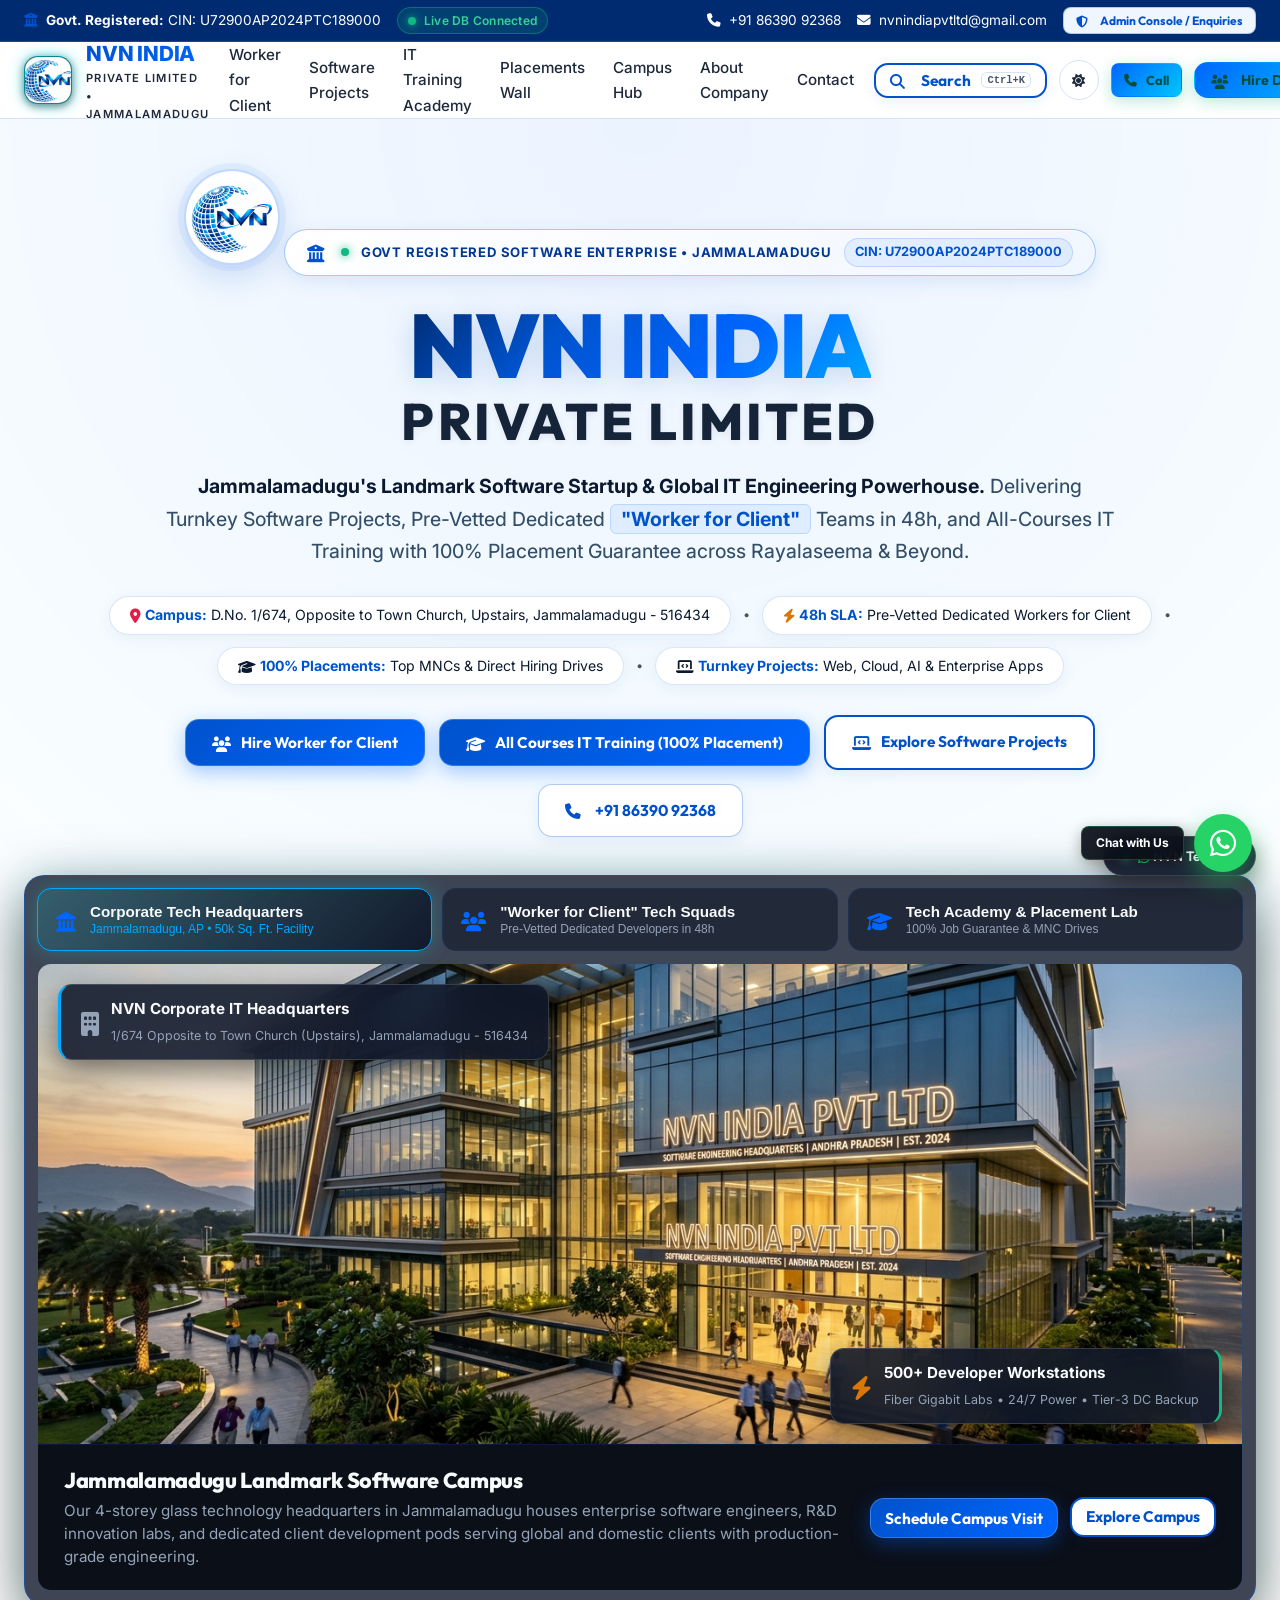
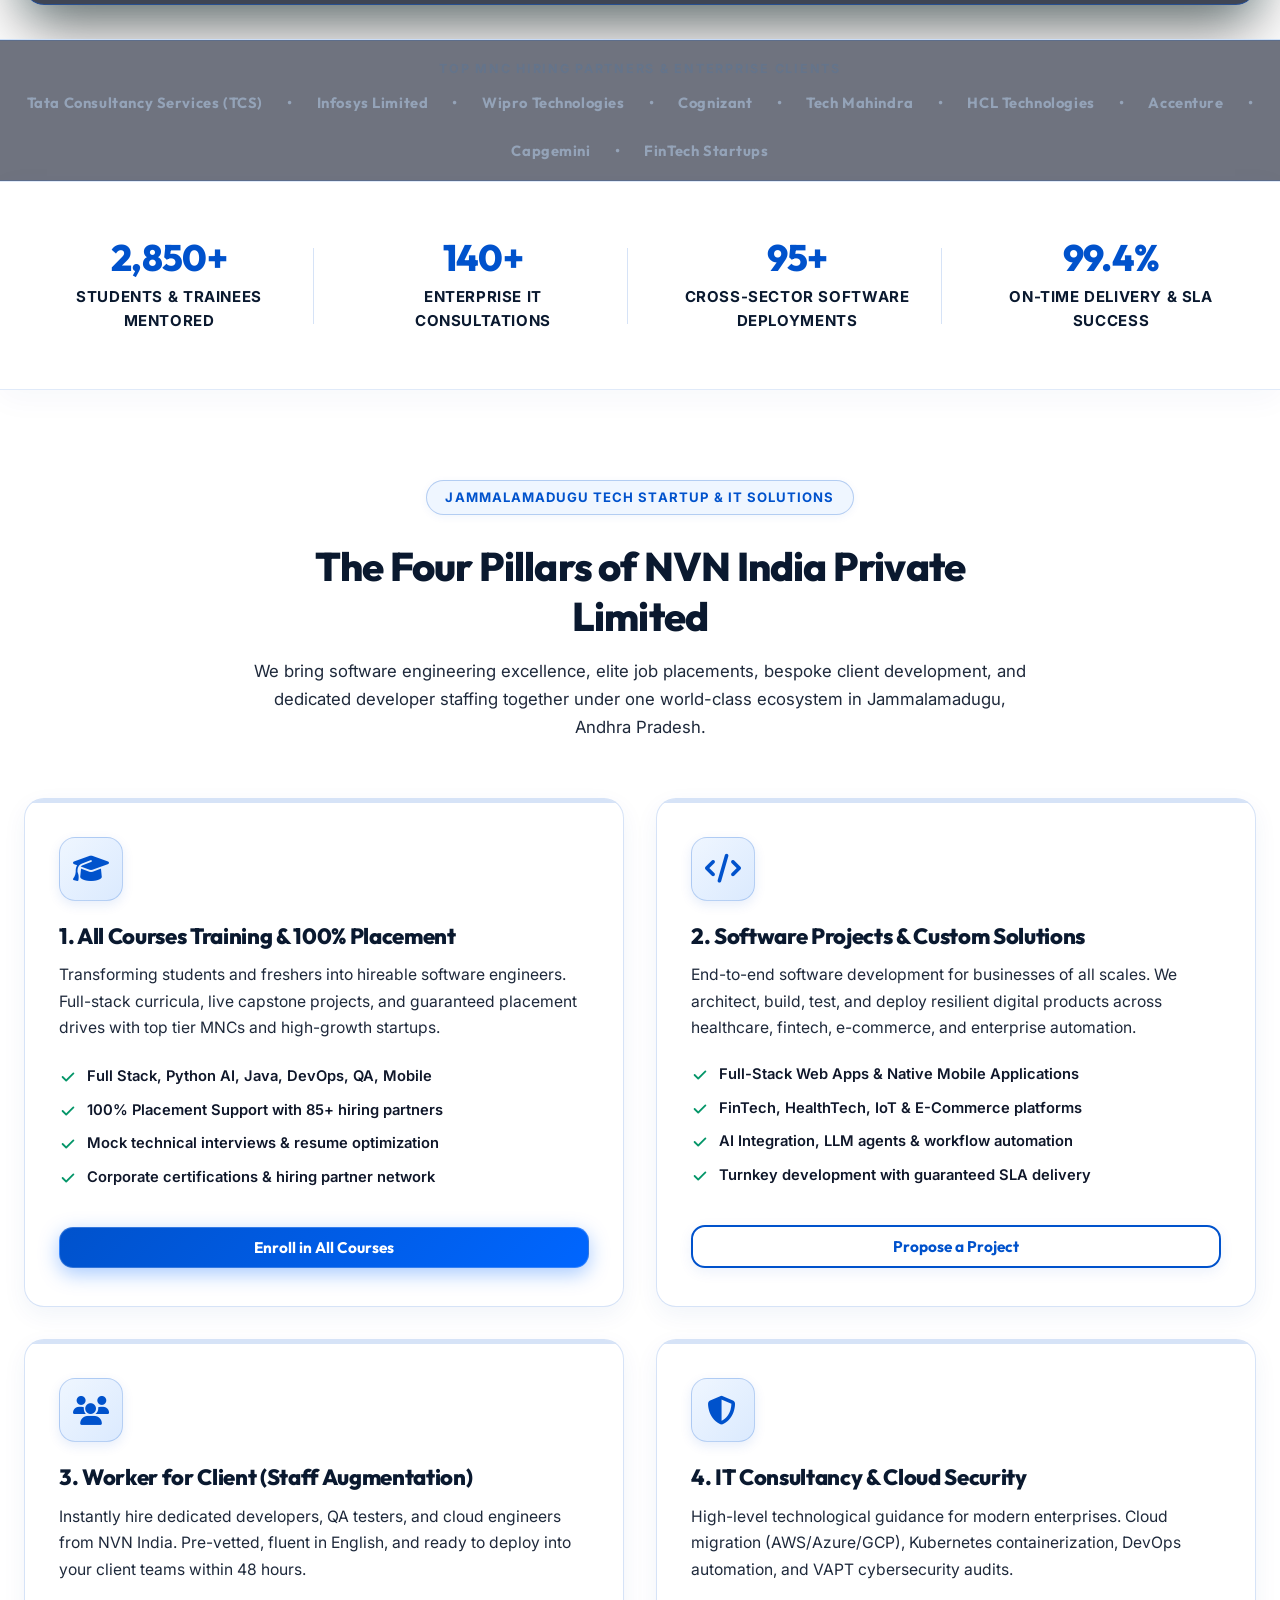
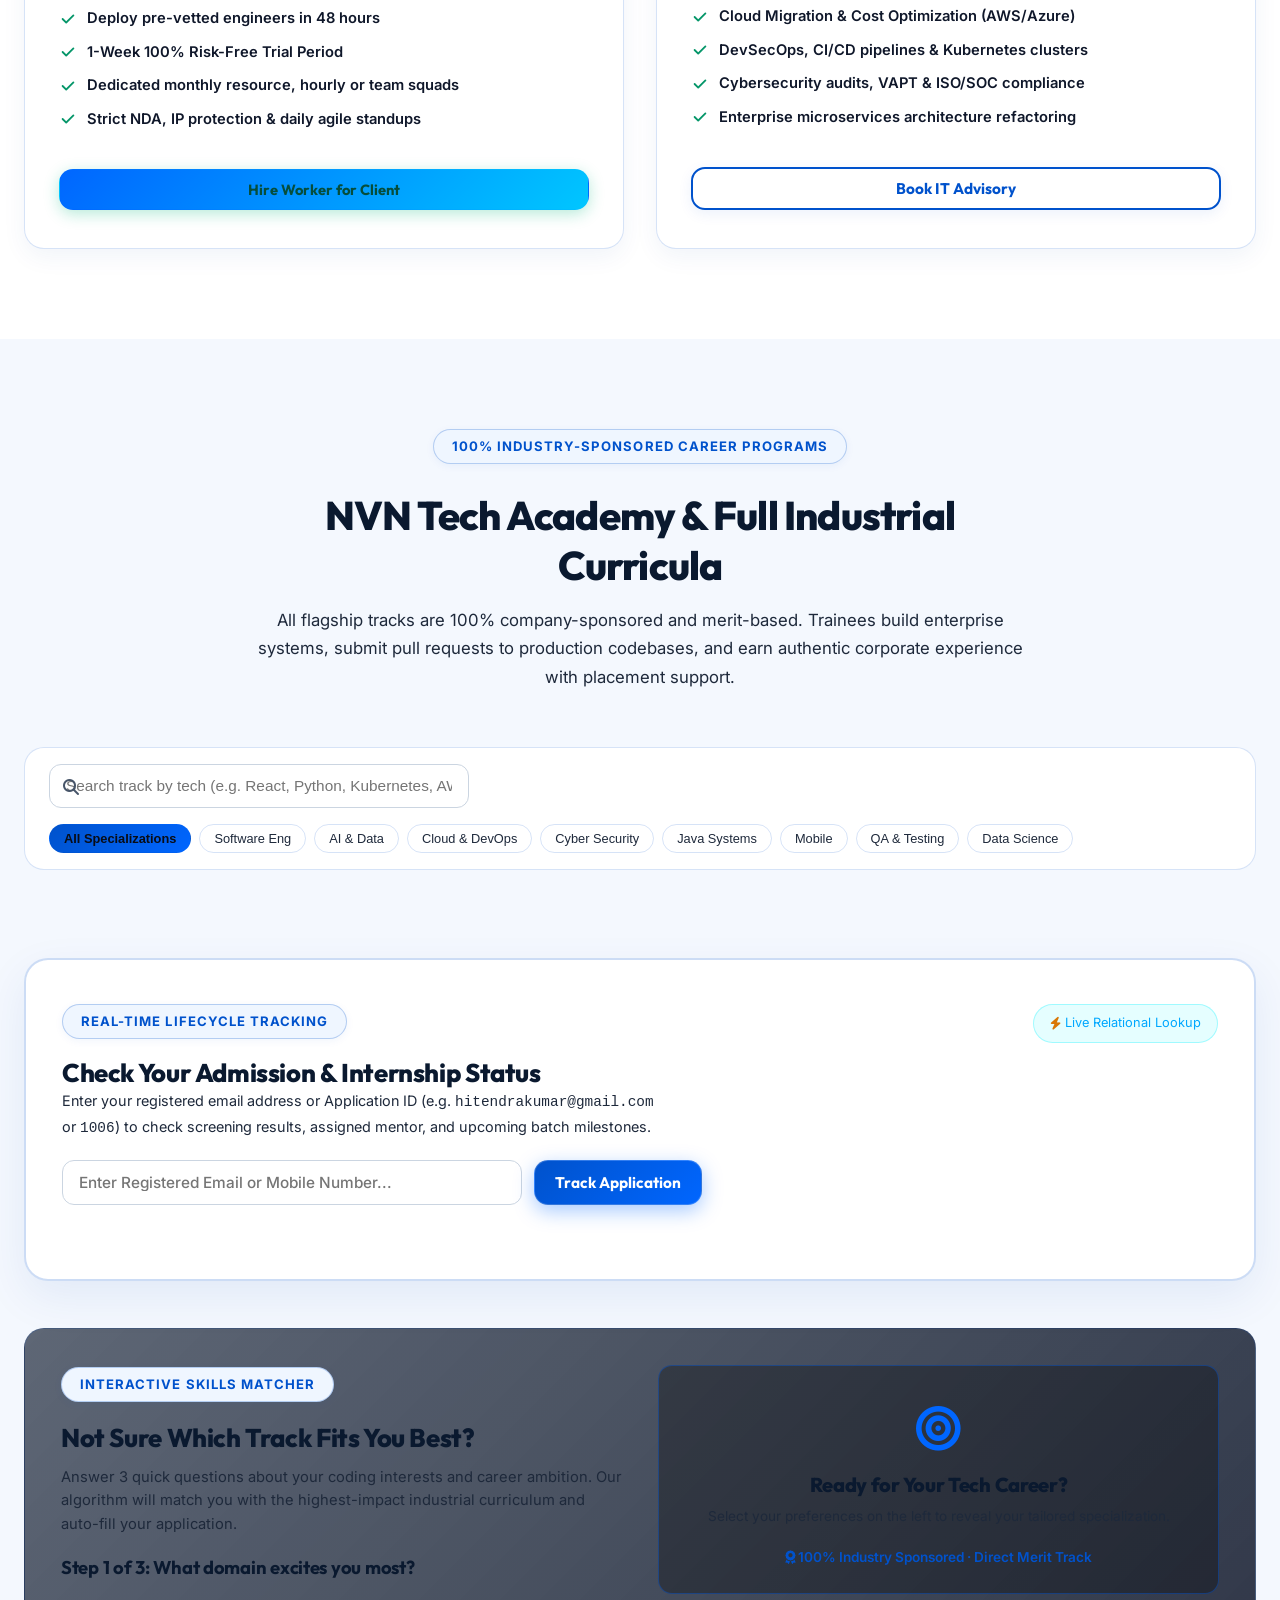
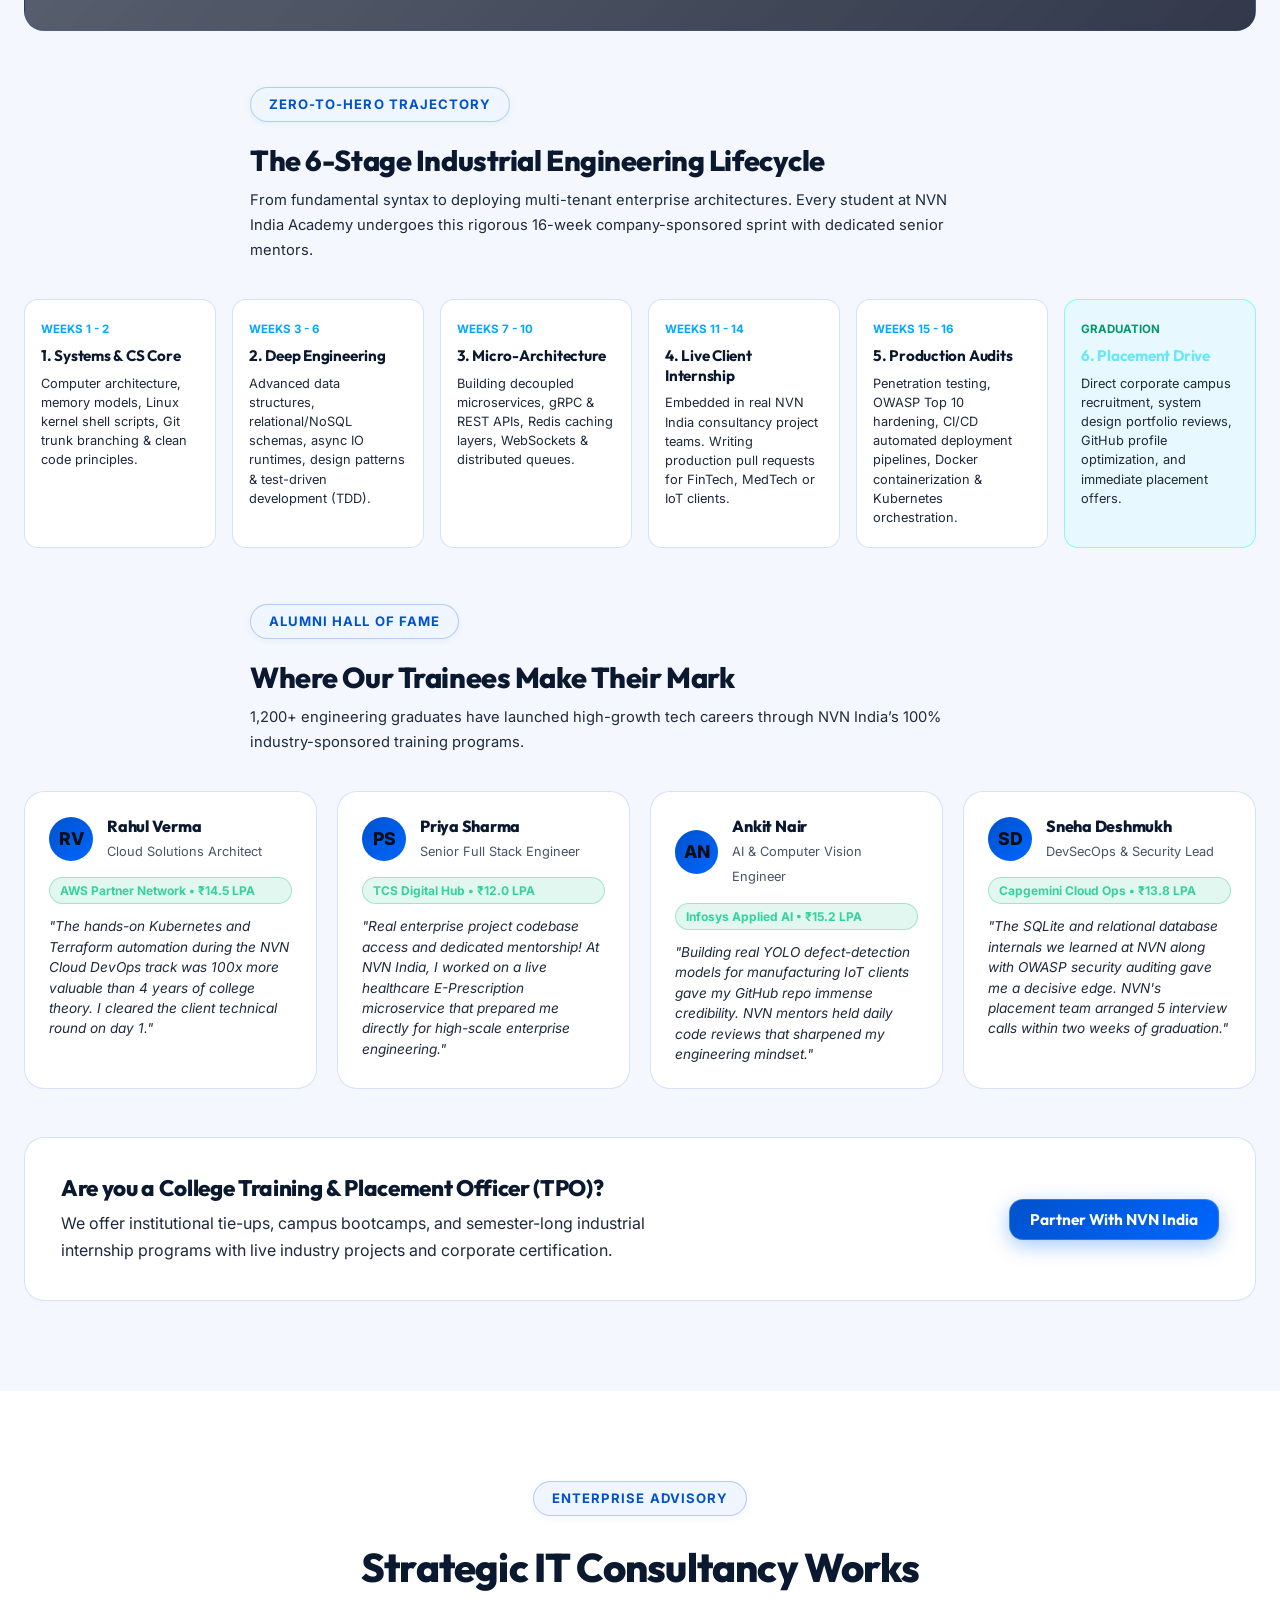
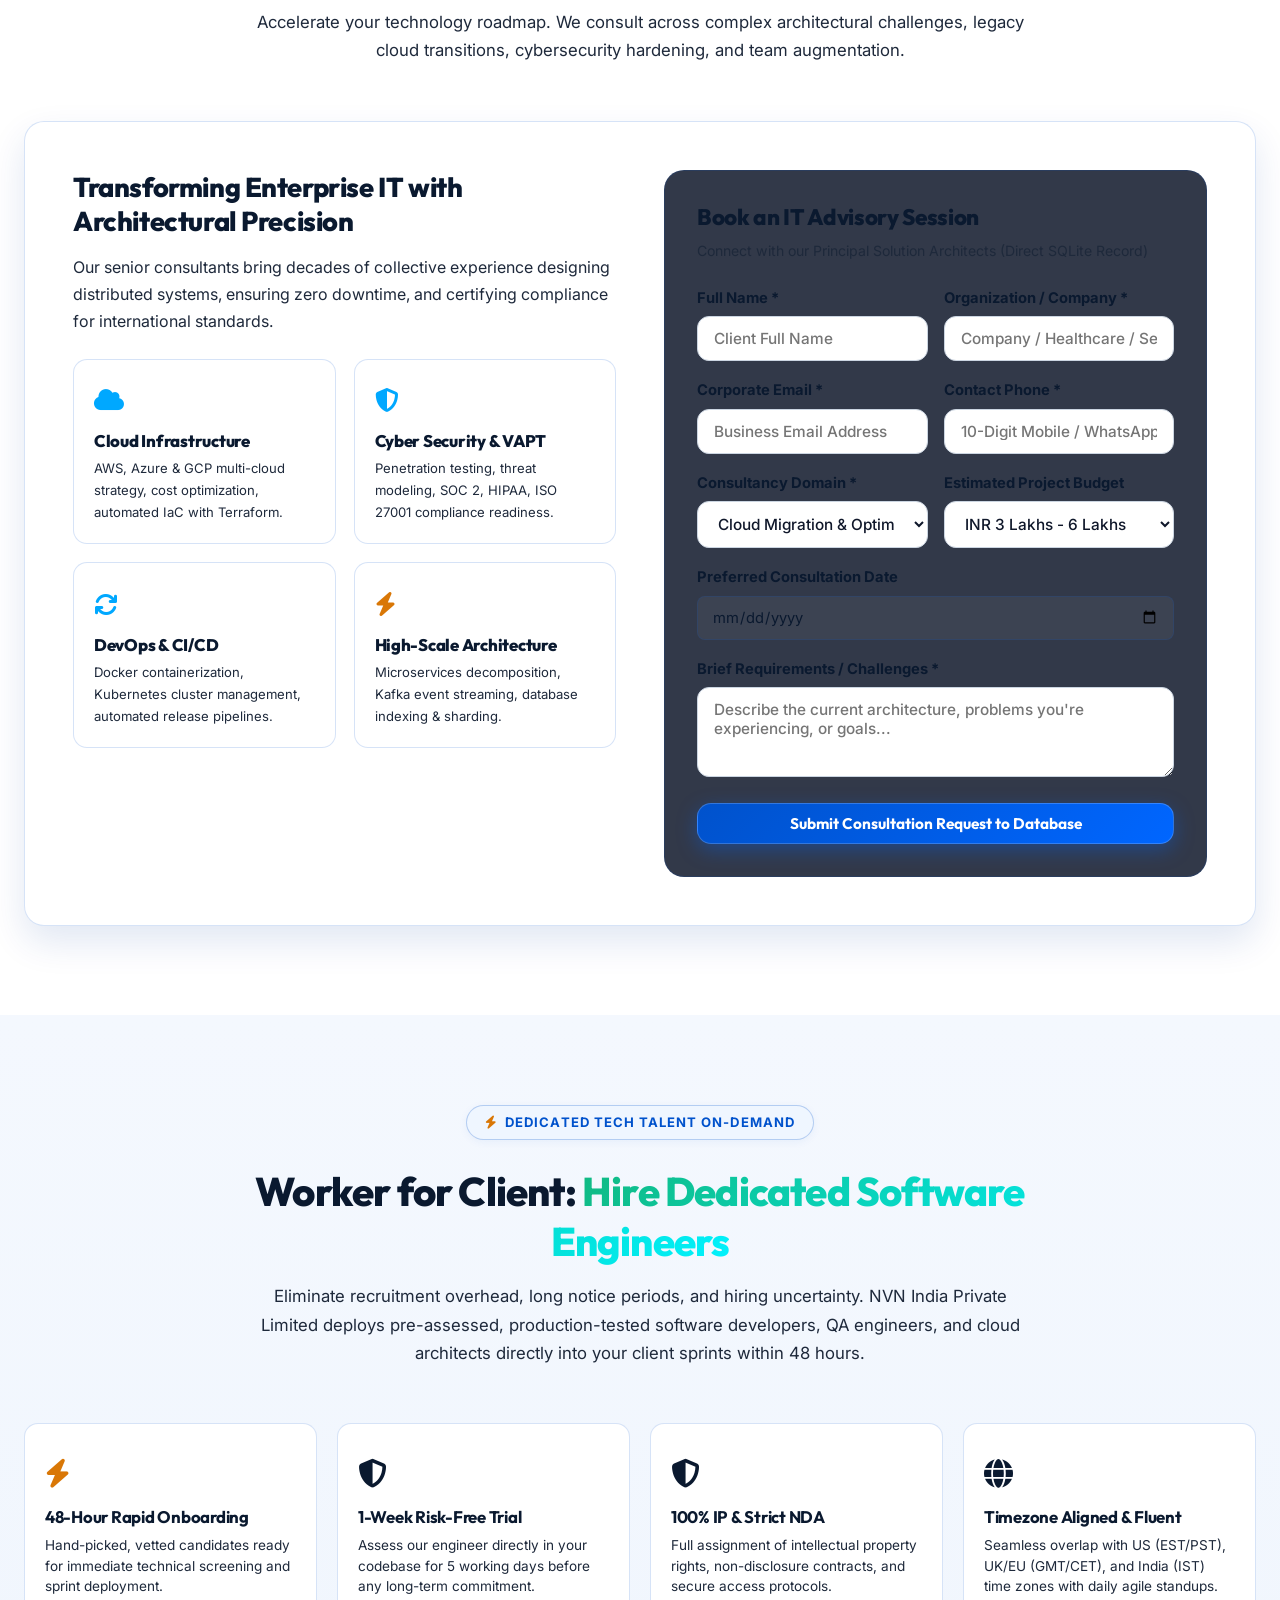
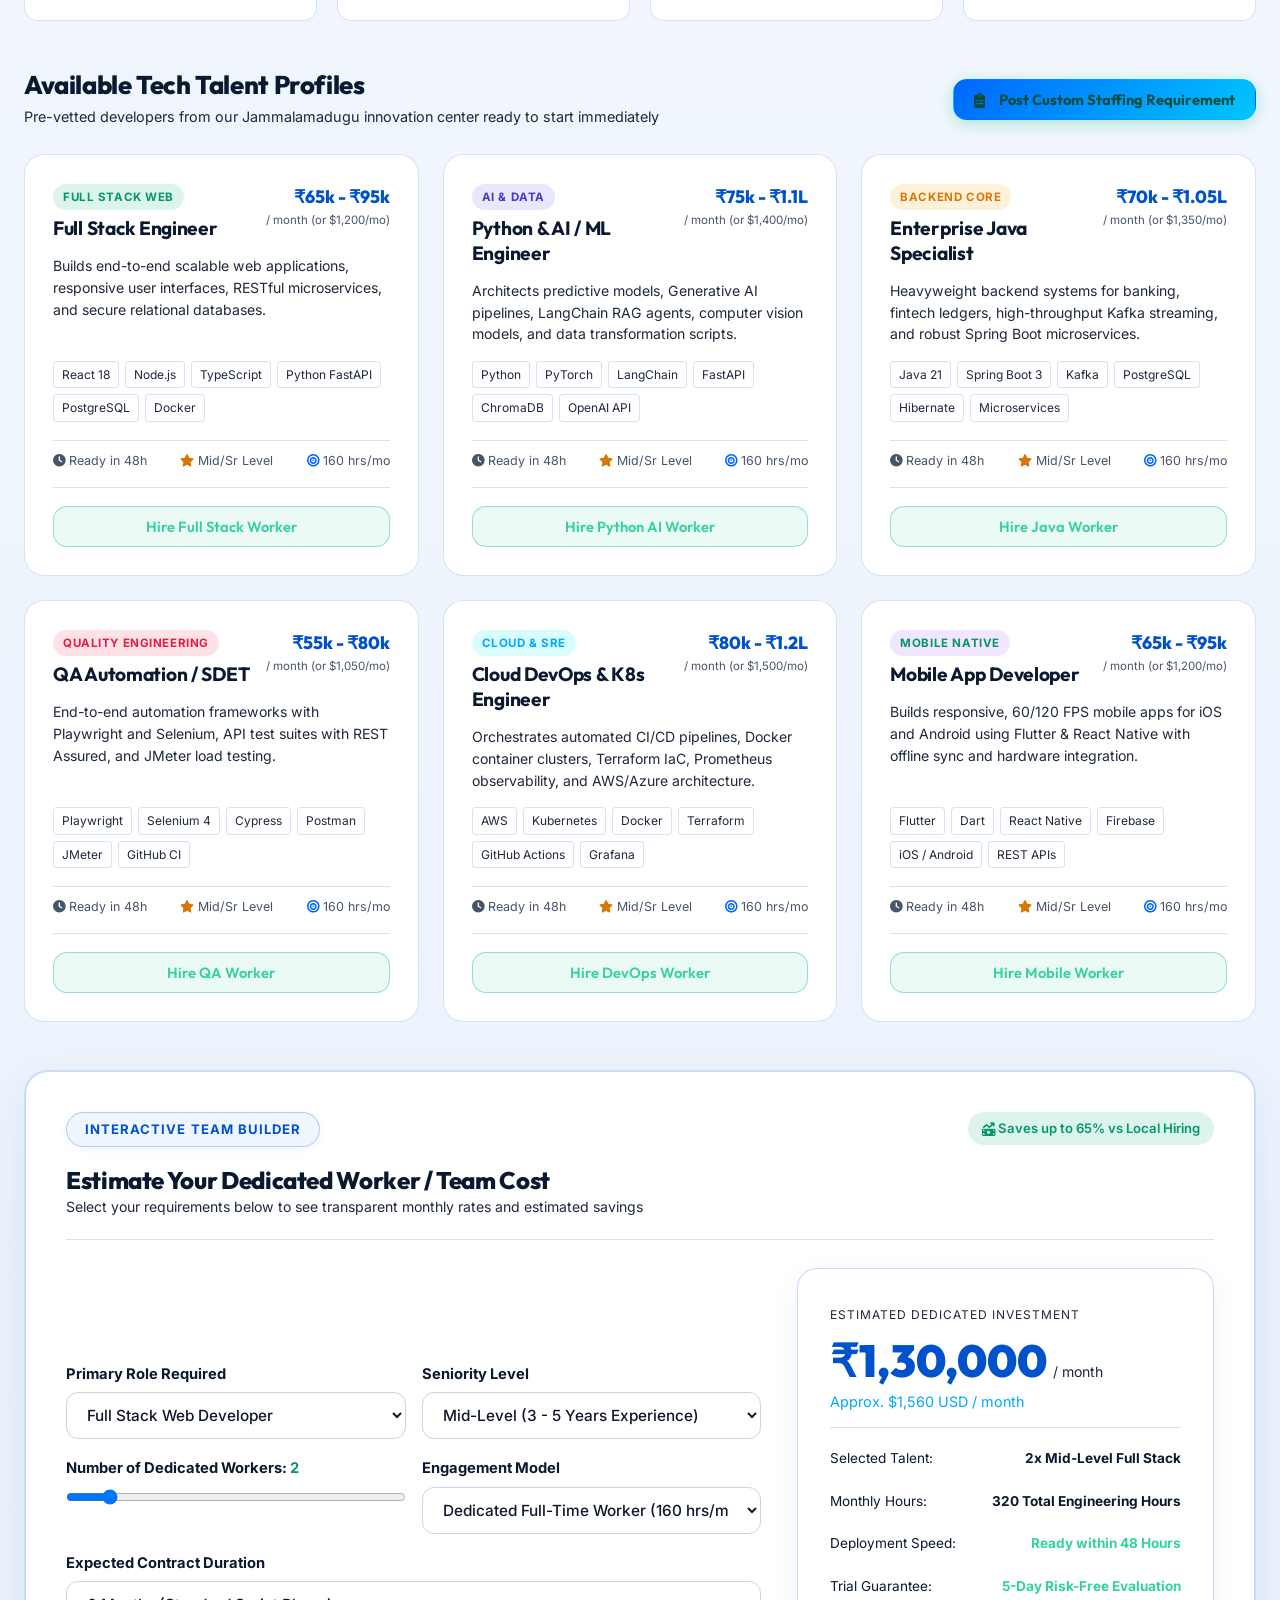
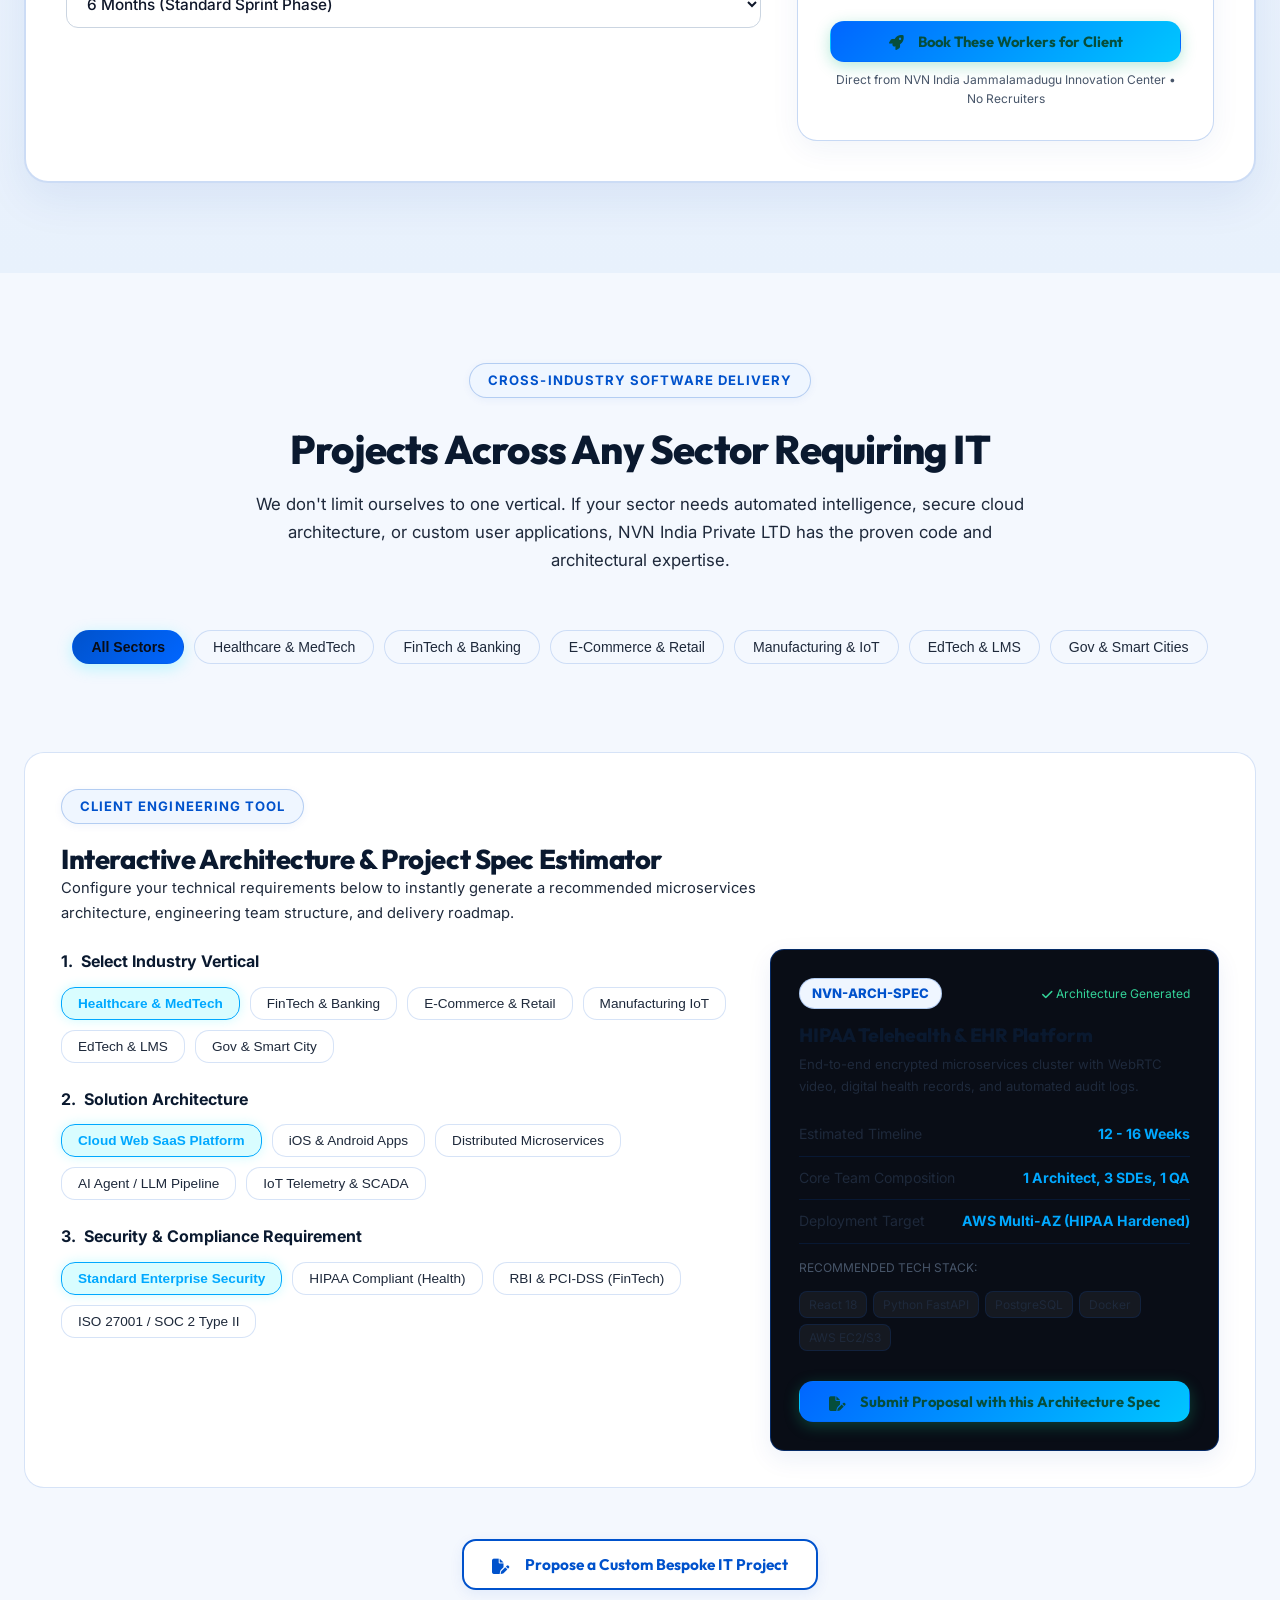
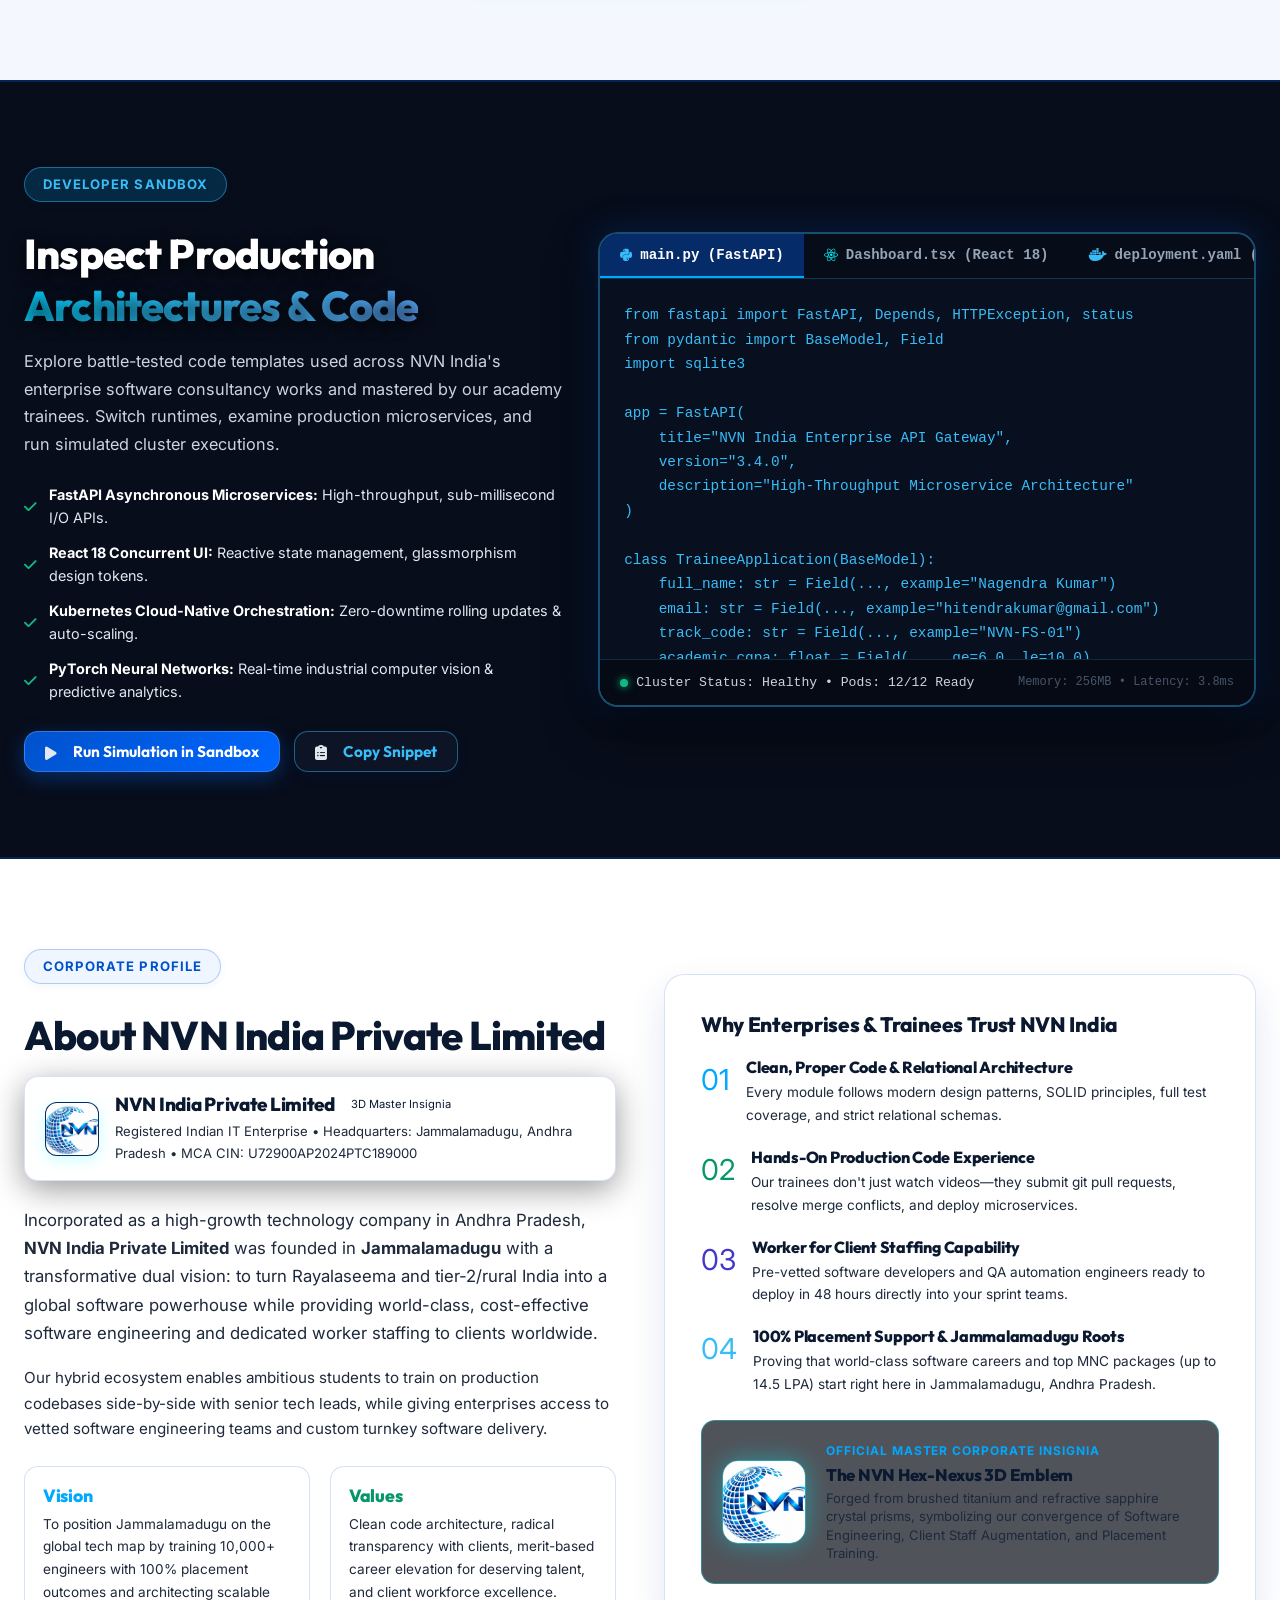
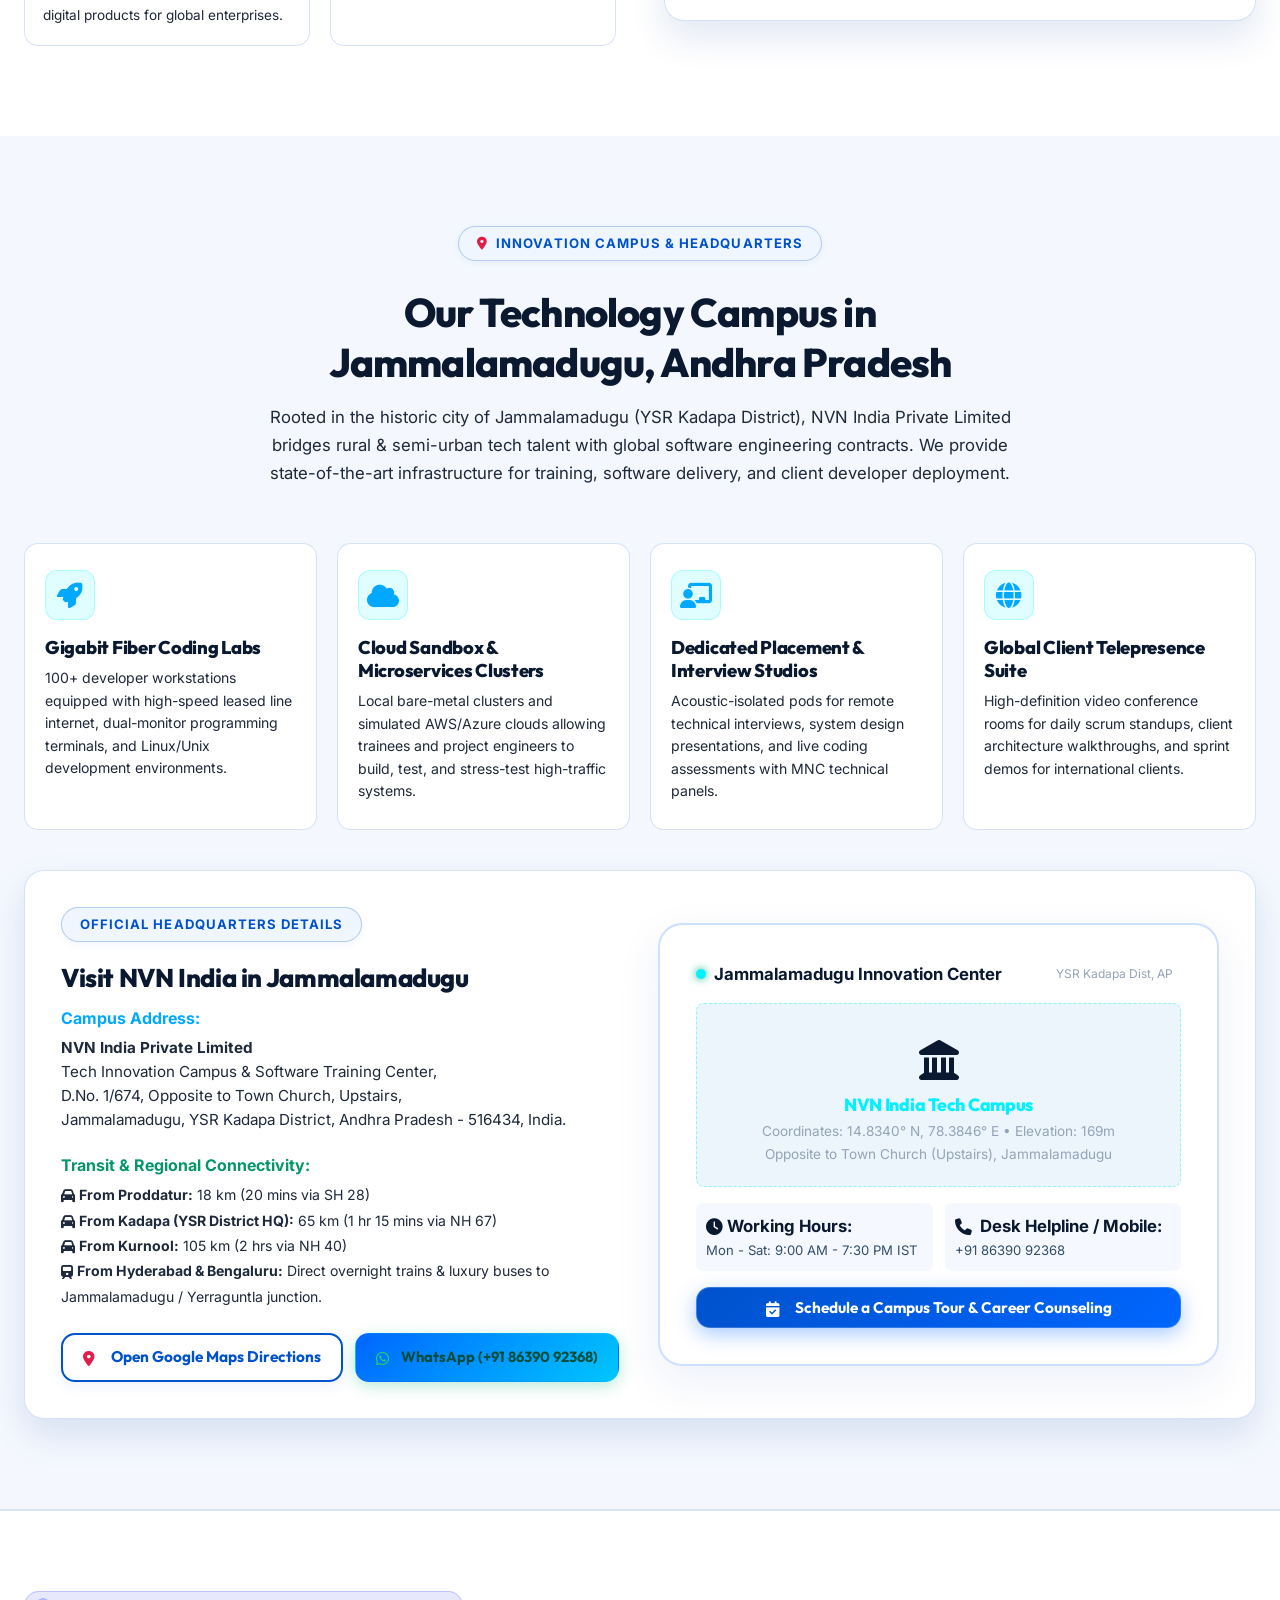
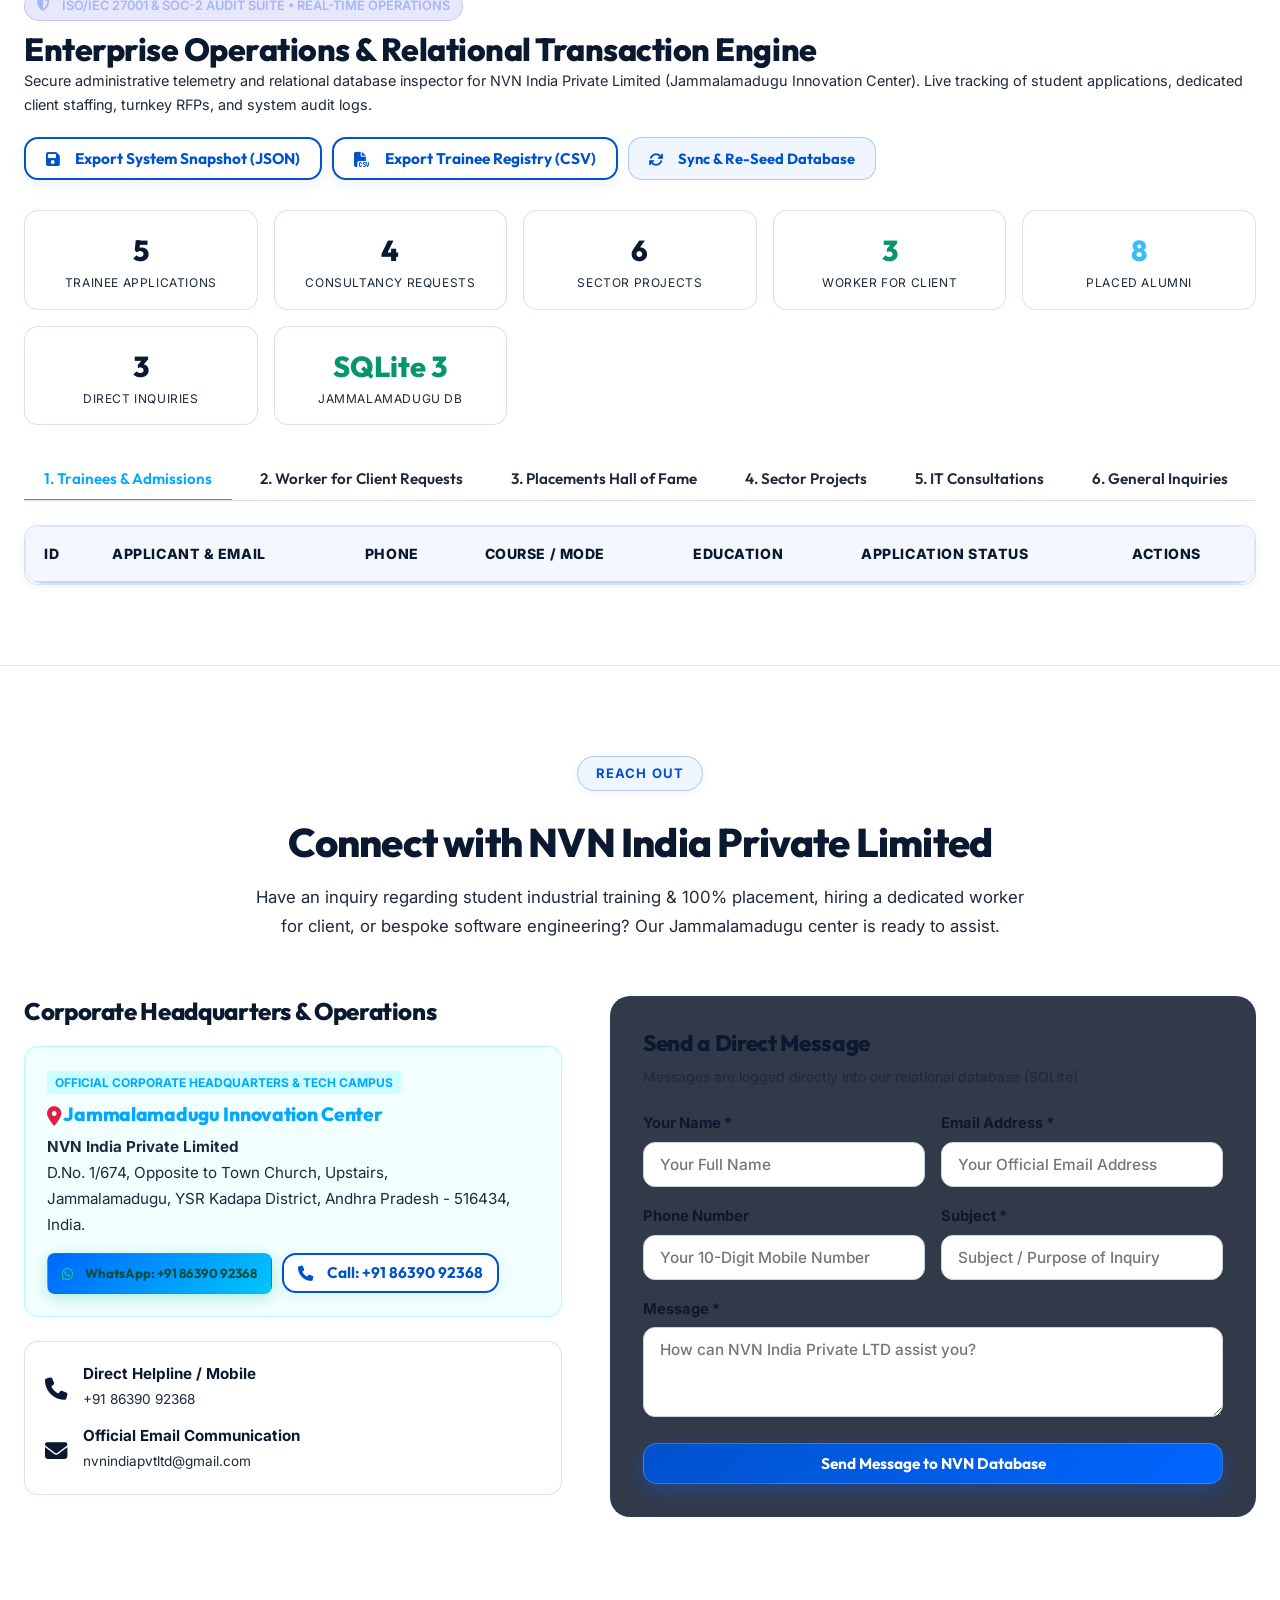
==== commit f586d9f1: "Add Executive Admin Portal, Enquiry Lifecycle Management, and Real-Time Email Notifications" ====
--- a/wwwroot/index.html
+++ b/wwwroot/index.html
@@ -40,7 +40,7 @@
       <div class="notice-right">
         <a href="tel:+918639092368" class="notice-link"><span><i class="fa-solid fa-phone" style="margin-right:4px;"></i> +91 86390 92368</span></a>
         <a href="mailto:nvnindiapvtltd@gmail.com" class="notice-link"><span><i class="fa-solid fa-envelope" style="margin-right:4px;"></i> nvnindiapvtltd@gmail.com</span></a>
-        <a href="#adminSection" class="btn btn-sm btn-admin notice-admin-btn"><span><i class="fa-solid fa-shield-halved" style="margin-right:4px;"></i></span> Admin Console / Enquiries</a>
+        <a href="/admin" class="btn btn-sm btn-admin notice-admin-btn"><span><i class="fa-solid fa-shield-halved" style="margin-right:4px;"></i></span> Admin Console / Enquiries</a>
       </div>
     </div>
   </aside>
@@ -67,7 +67,7 @@
           <li><a href="#jammalamaduguHub" class="nav-link">Campus Hub</a></li>
           <li><a href="#about" class="nav-link">About Company</a></li>
           <li><a href="#contact" class="nav-link">Contact</a></li>
-          <li class="mobile-only-nav-item"><a href="#adminSection" class="nav-link nav-link-admin"><i class="fa-solid fa-shield-halved" style="margin-right:4px;"></i> Admin Console / Enquiries</a></li>
+          <li class="mobile-only-nav-item"><a href="/admin" class="nav-link nav-link-admin"><i class="fa-solid fa-shield-halved" style="margin-right:4px;"></i> Admin Console / Enquiries</a></li>
           <li class="mobile-only-nav-item"><a href="tel:+918639092368" class="nav-link nav-link-phone"><i class="fa-solid fa-phone" style="margin-right:4px;"></i> Call: +91 86390 92368</a></li>
         </ul>
 
@@ -1961,7 +1961,7 @@
         <div style="display:flex; gap:16px;">
           <a href="#hero">Privacy Policy</a>
           <a href="#hero">Terms of Service</a>
-          <a href="#adminSection">Enterprise Console</a>
+          <a href="/admin">Enterprise Console</a>
         </div>
       </div>
     </div>
@@ -2452,7 +2452,7 @@
     <a href="#projectEstimator" class="dock-link" title="Architecture Estimator">
       <span><i class="fa-solid fa-bolt" style="color:var(--accent-amber);"></i></span> <span>Estimator</span>
     </a>
-    <a href="#adminSection" class="dock-link" title="SQLite Database Console">
+    <a href="/admin" class="dock-link" title="SQLite Database Console">
       <span><i class="fa-solid fa-database"></i></span> <span>Database</span>
     </a>
   </nav>
@@ -2462,5 +2462,12 @@
 
   <!-- Custom Client Script -->
   <script src="js/app.js?v=10"></script>
+
+<!-- Floating WhatsApp Quick Connect Widget -->
+<a href="https://wa.me/918639092368?text=Hello%20NVN%20India%20Team%2C%20I%20am%20interested%20in%20your%20services%20and%20tech%20courses." target="_blank" id="floatingWhatsAppBtn" aria-label="Chat on WhatsApp" style="position:fixed; bottom:28px; right:28px; width:58px; height:58px; background:#25D366; color:#ffffff; border-radius:50%; display:flex; align-items:center; justify-content:center; font-size:30px; box-shadow:0 10px 25px rgba(37,211,102,0.45); z-index:9990; text-decoration:none; transition:all 0.3s cubic-bezier(0.175, 0.885, 0.32, 1.275);">
+  <i class="fa-brands fa-whatsapp"></i>
+  <span style="position:absolute; right:68px; background:rgba(9,13,22,0.92); backdrop-filter:blur(10px); color:#ffffff; padding:6px 14px; border-radius:8px; font-size:12px; font-weight:700; white-space:nowrap; border:1px solid rgba(37,211,102,0.3); box-shadow:0 4px 15px rgba(0,0,0,0.3); pointer-events:none;">Chat with Us</span>
+</a>
+
 </body>
 </html>
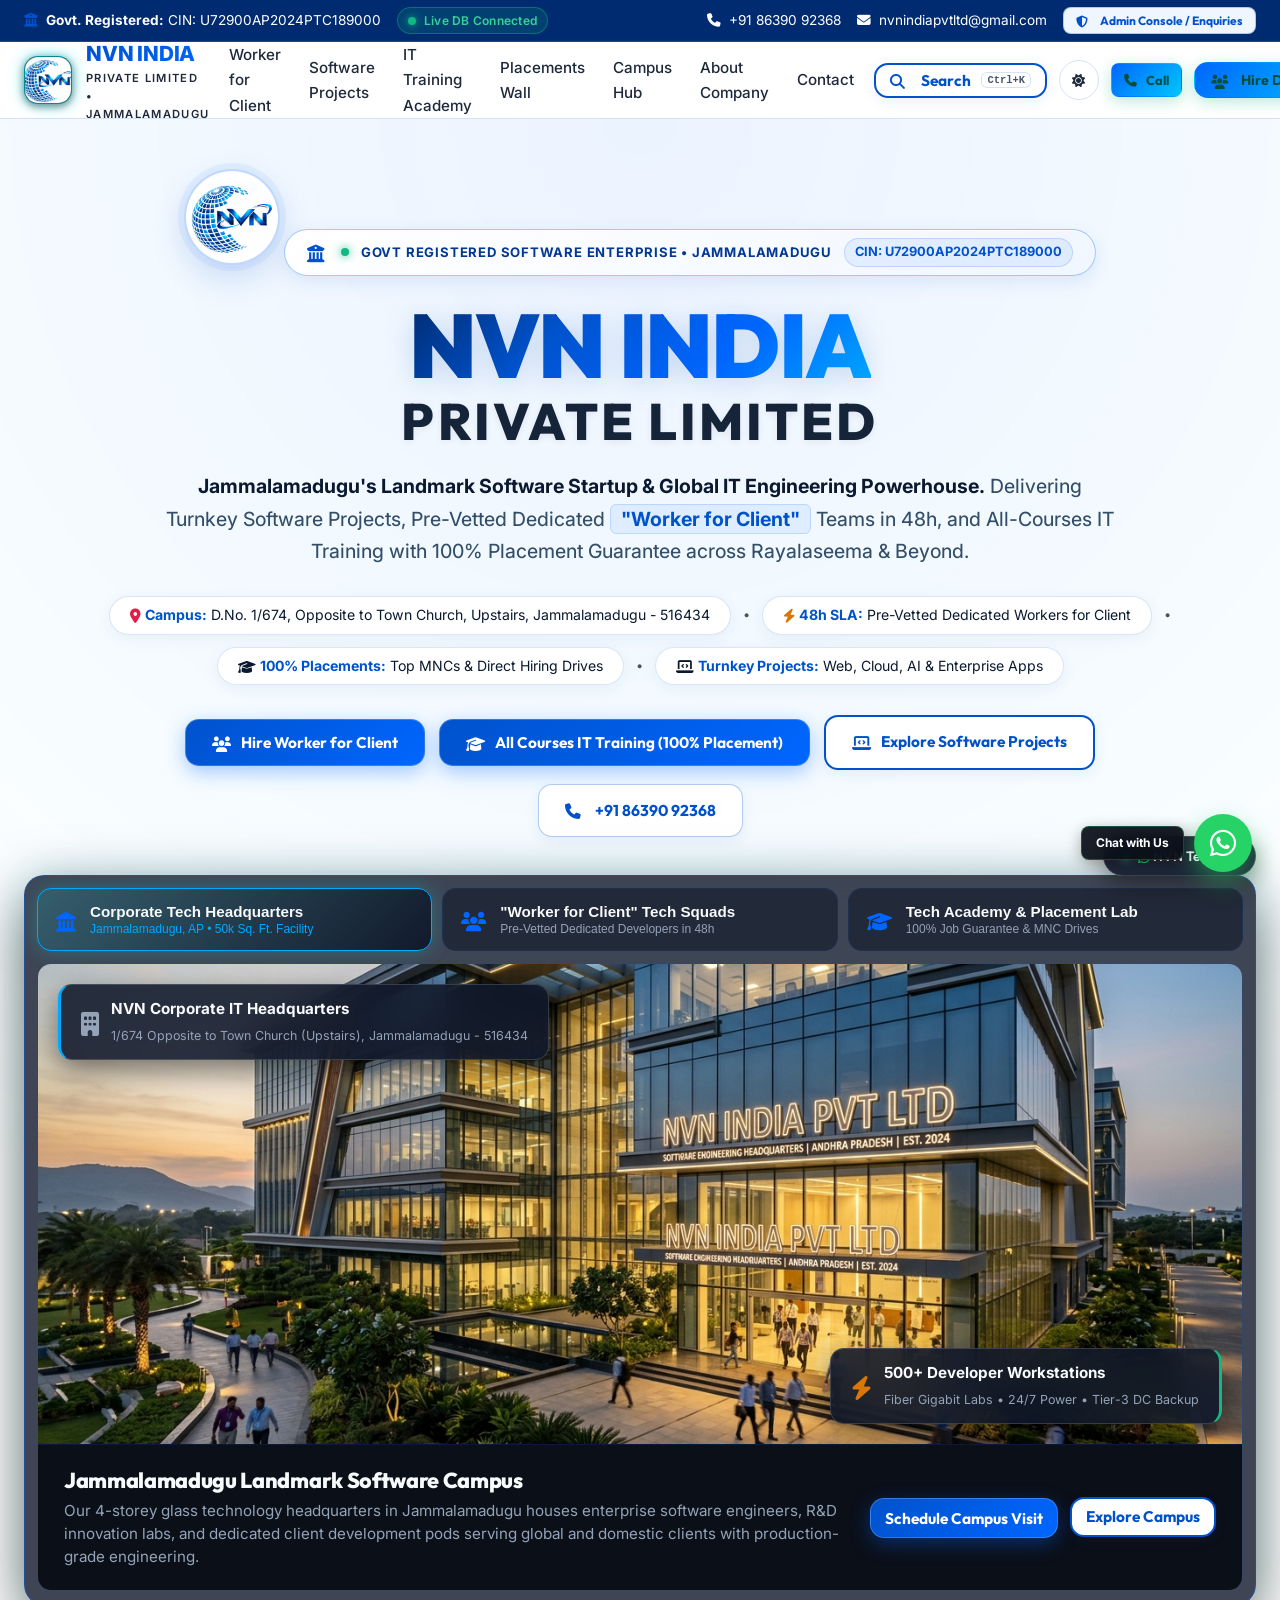
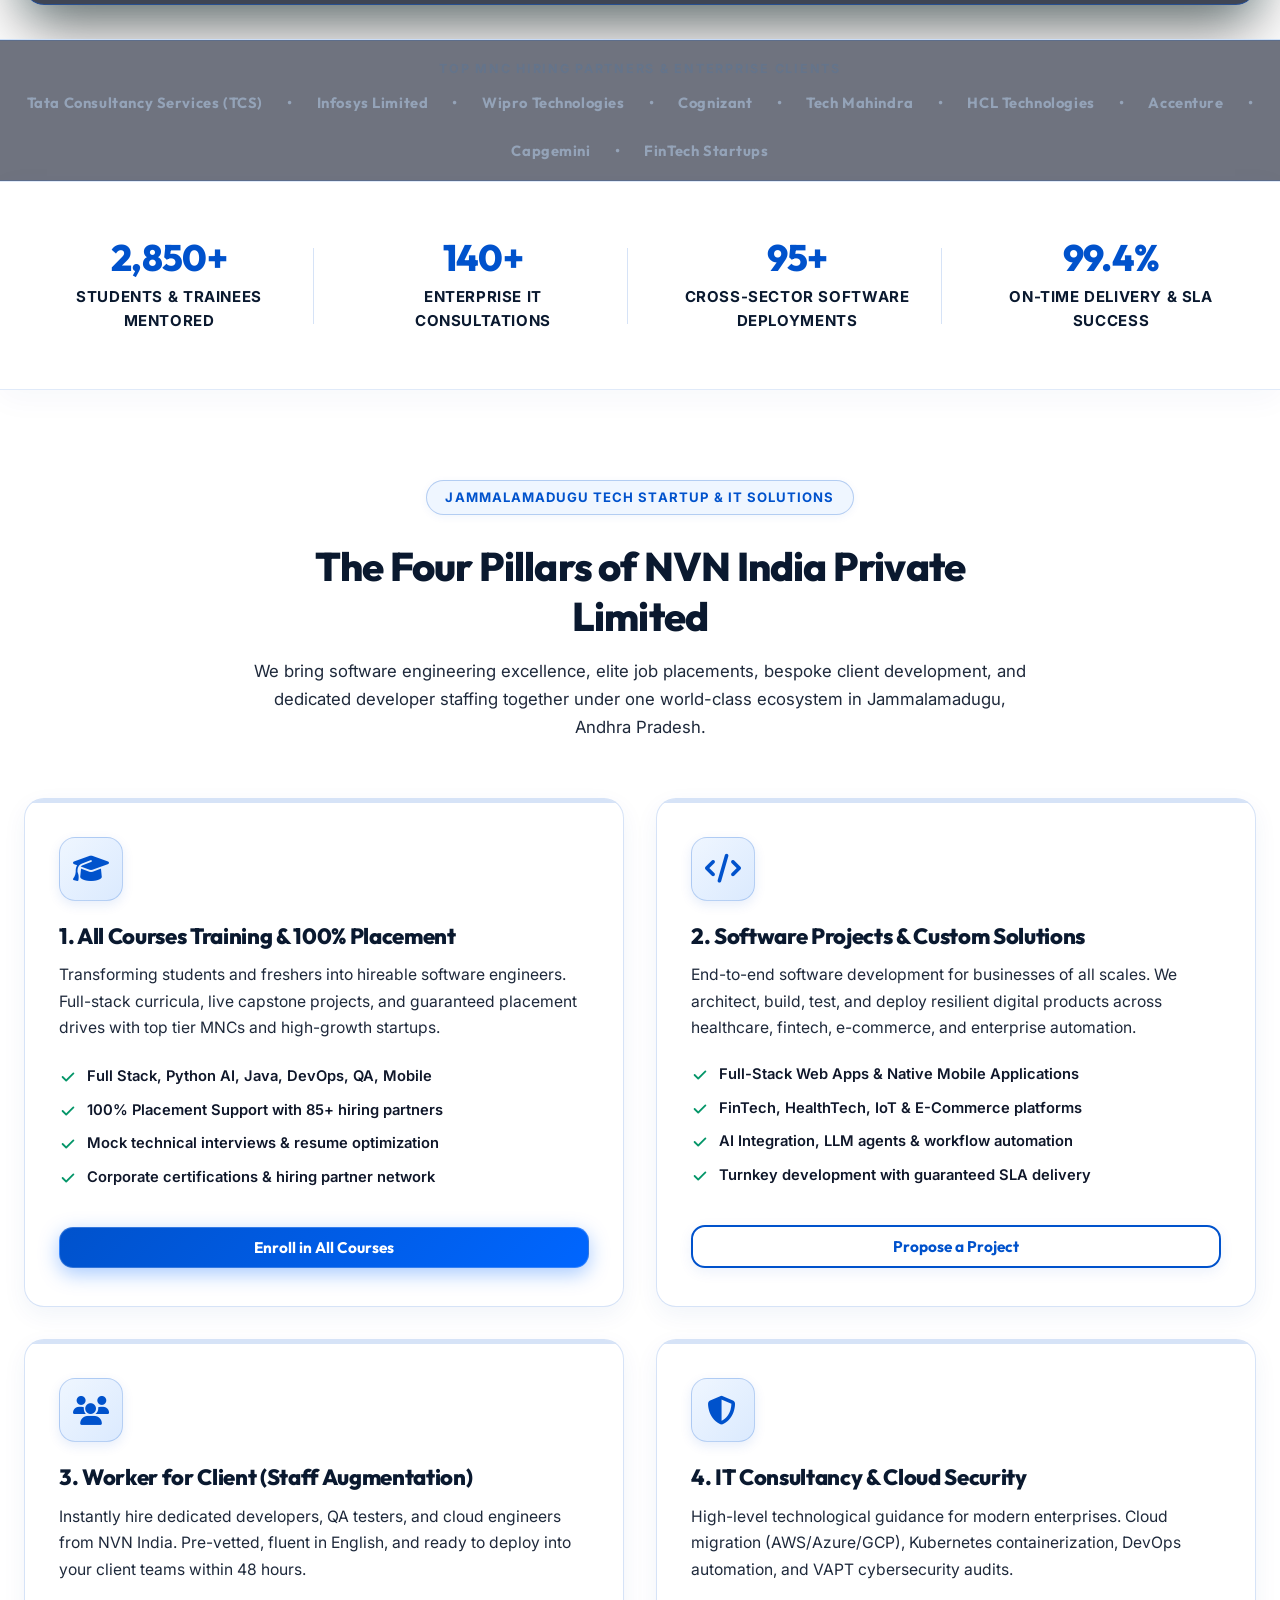
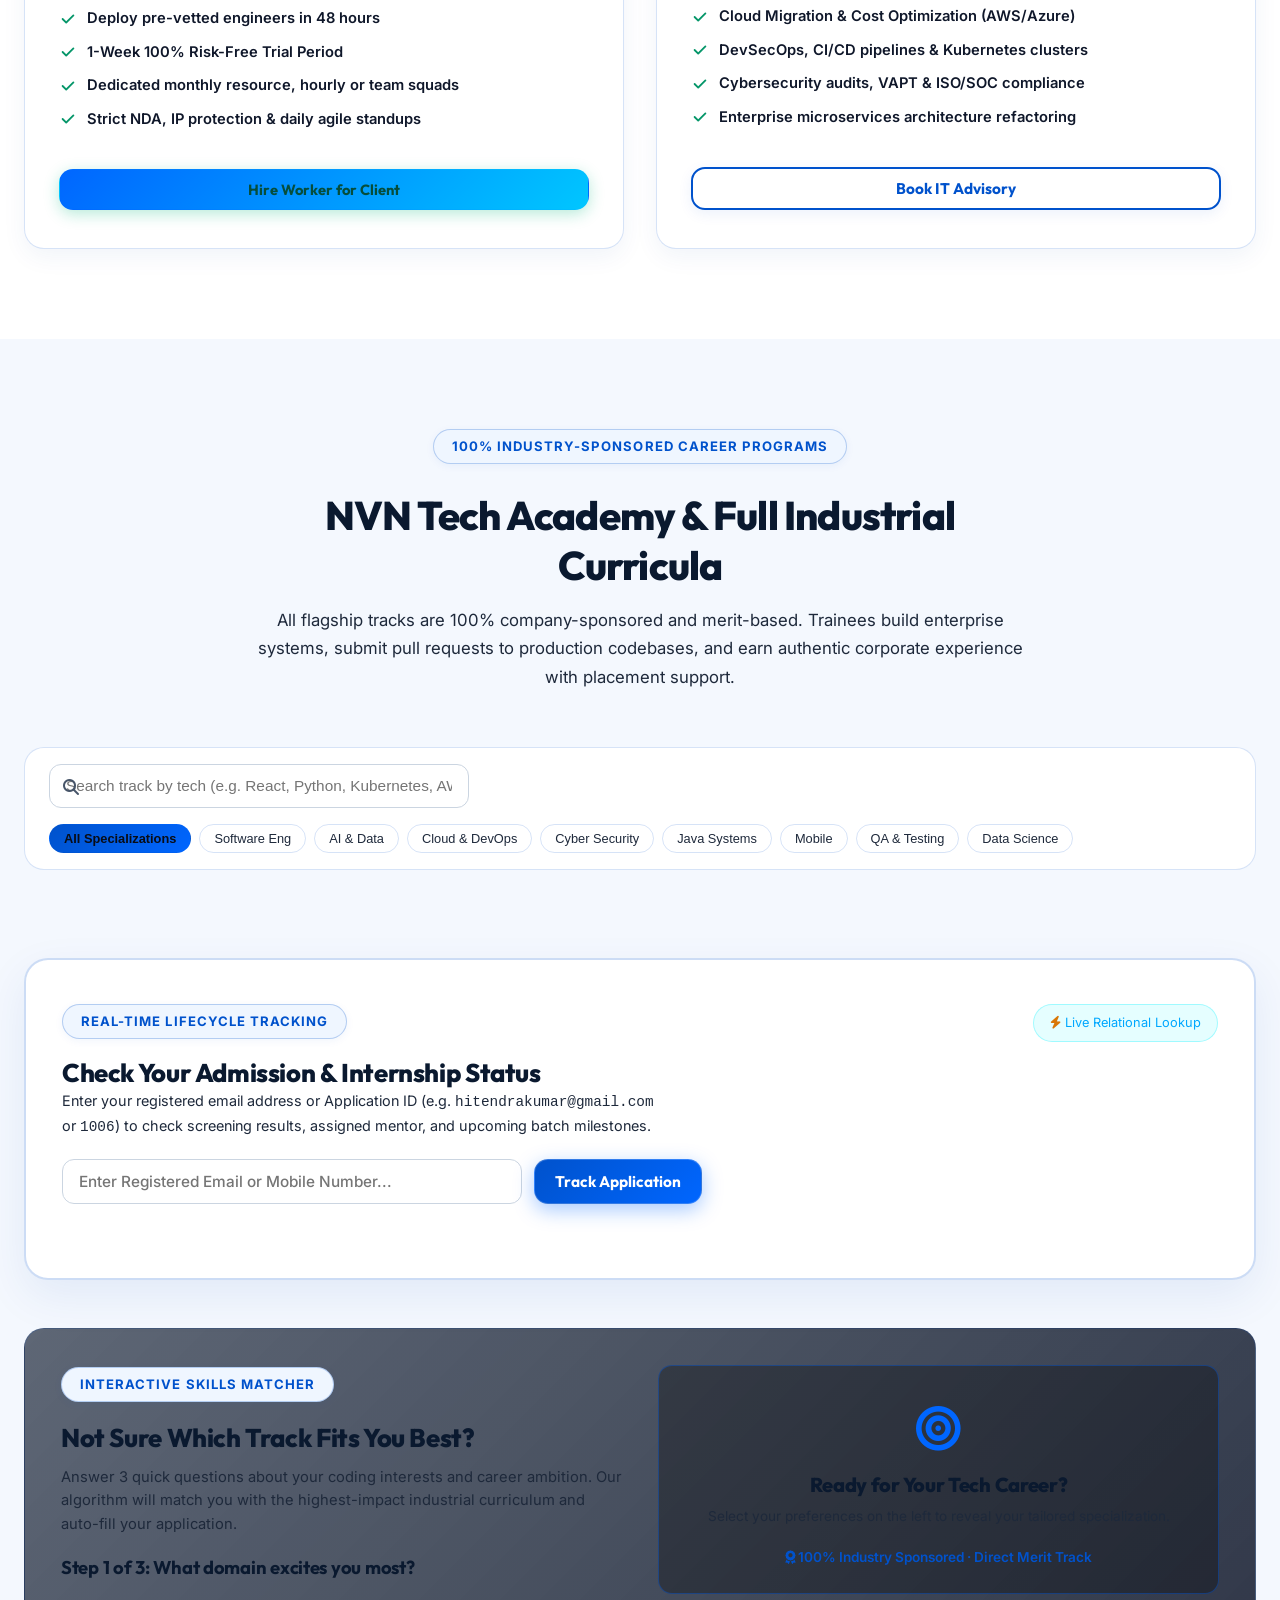
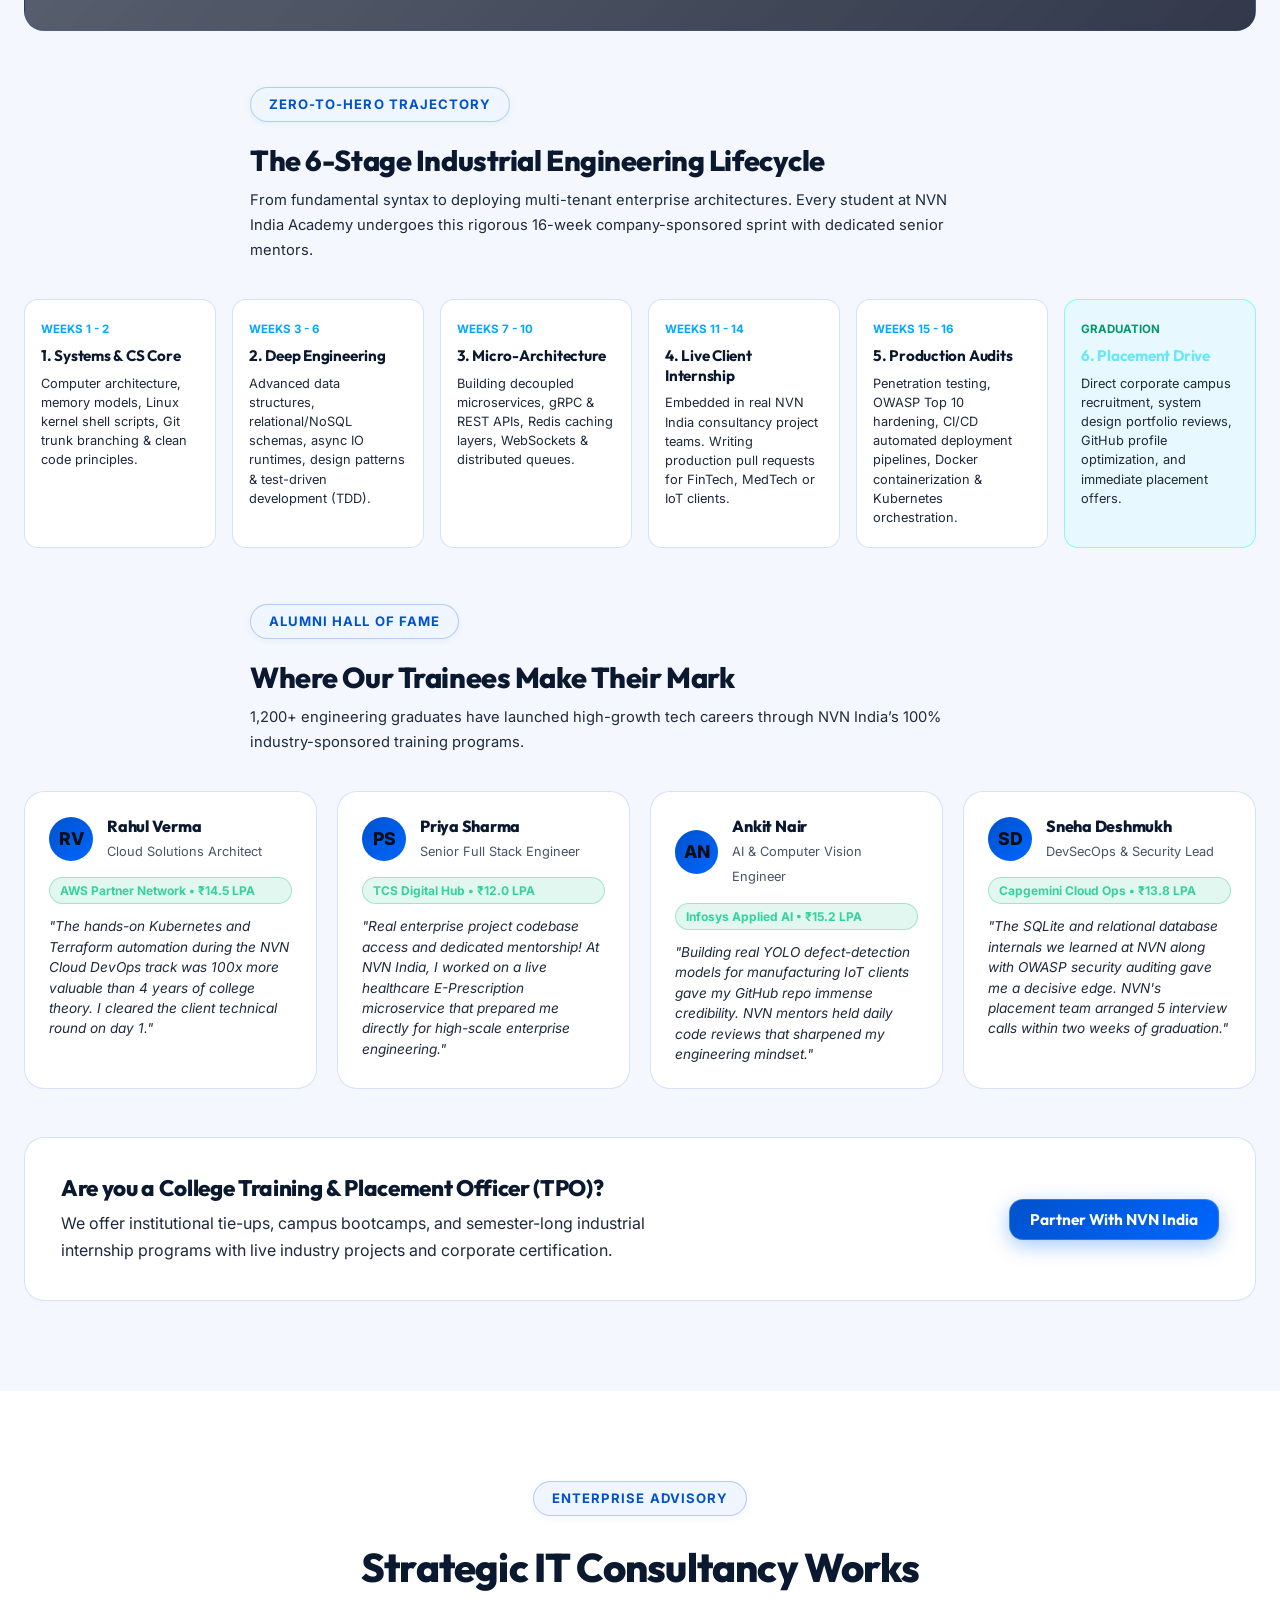
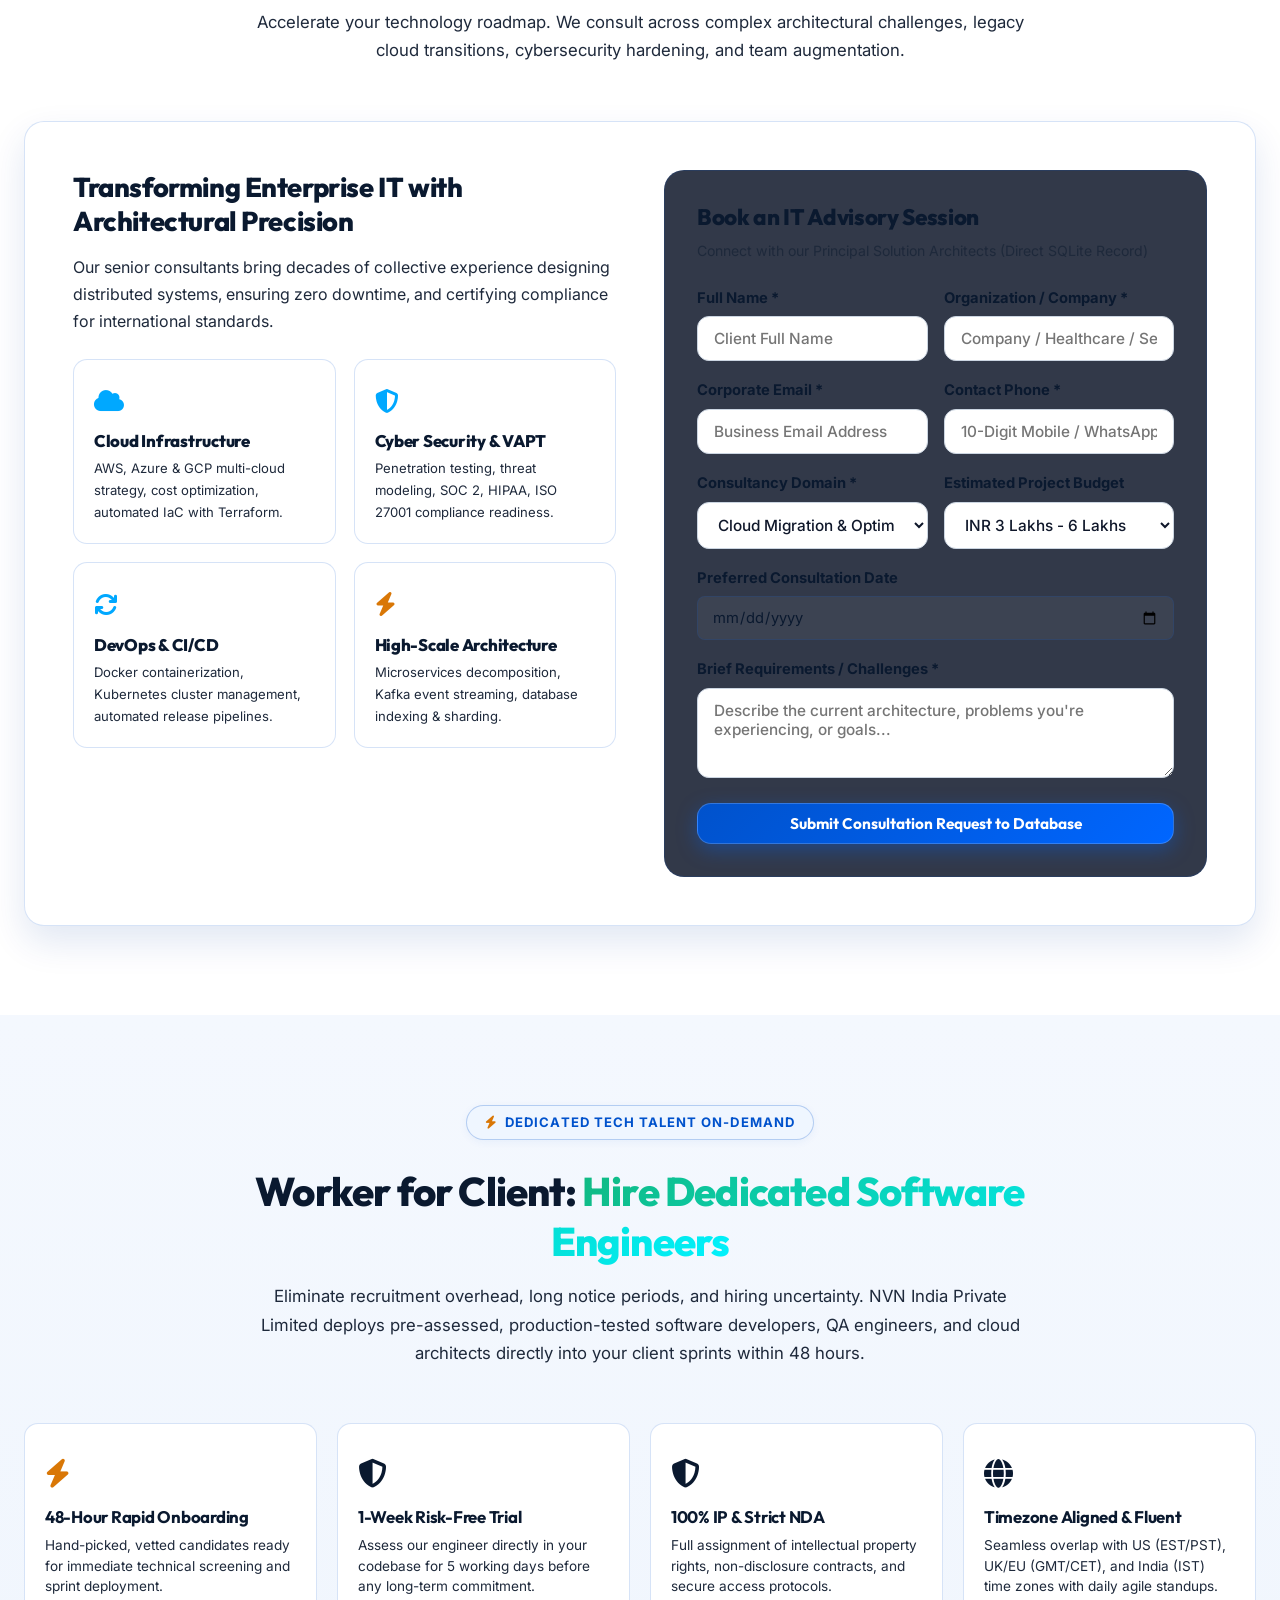
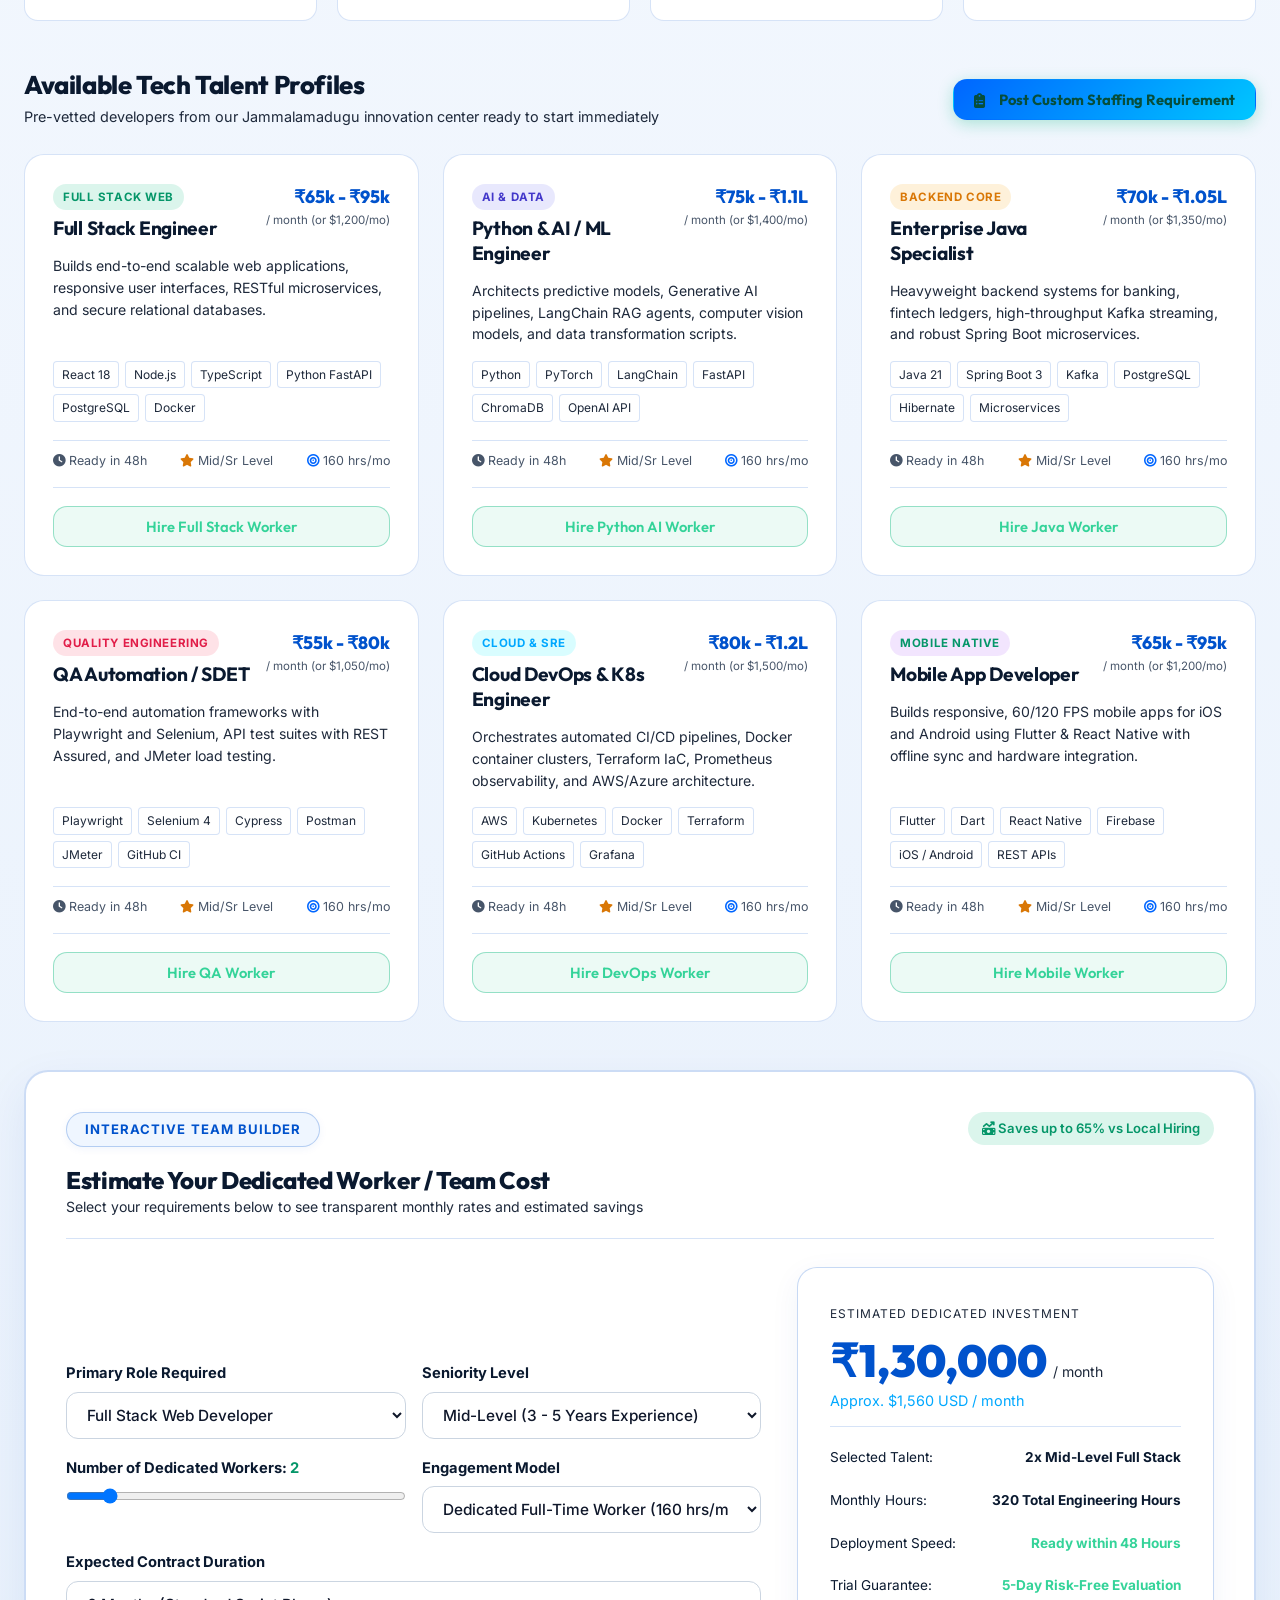
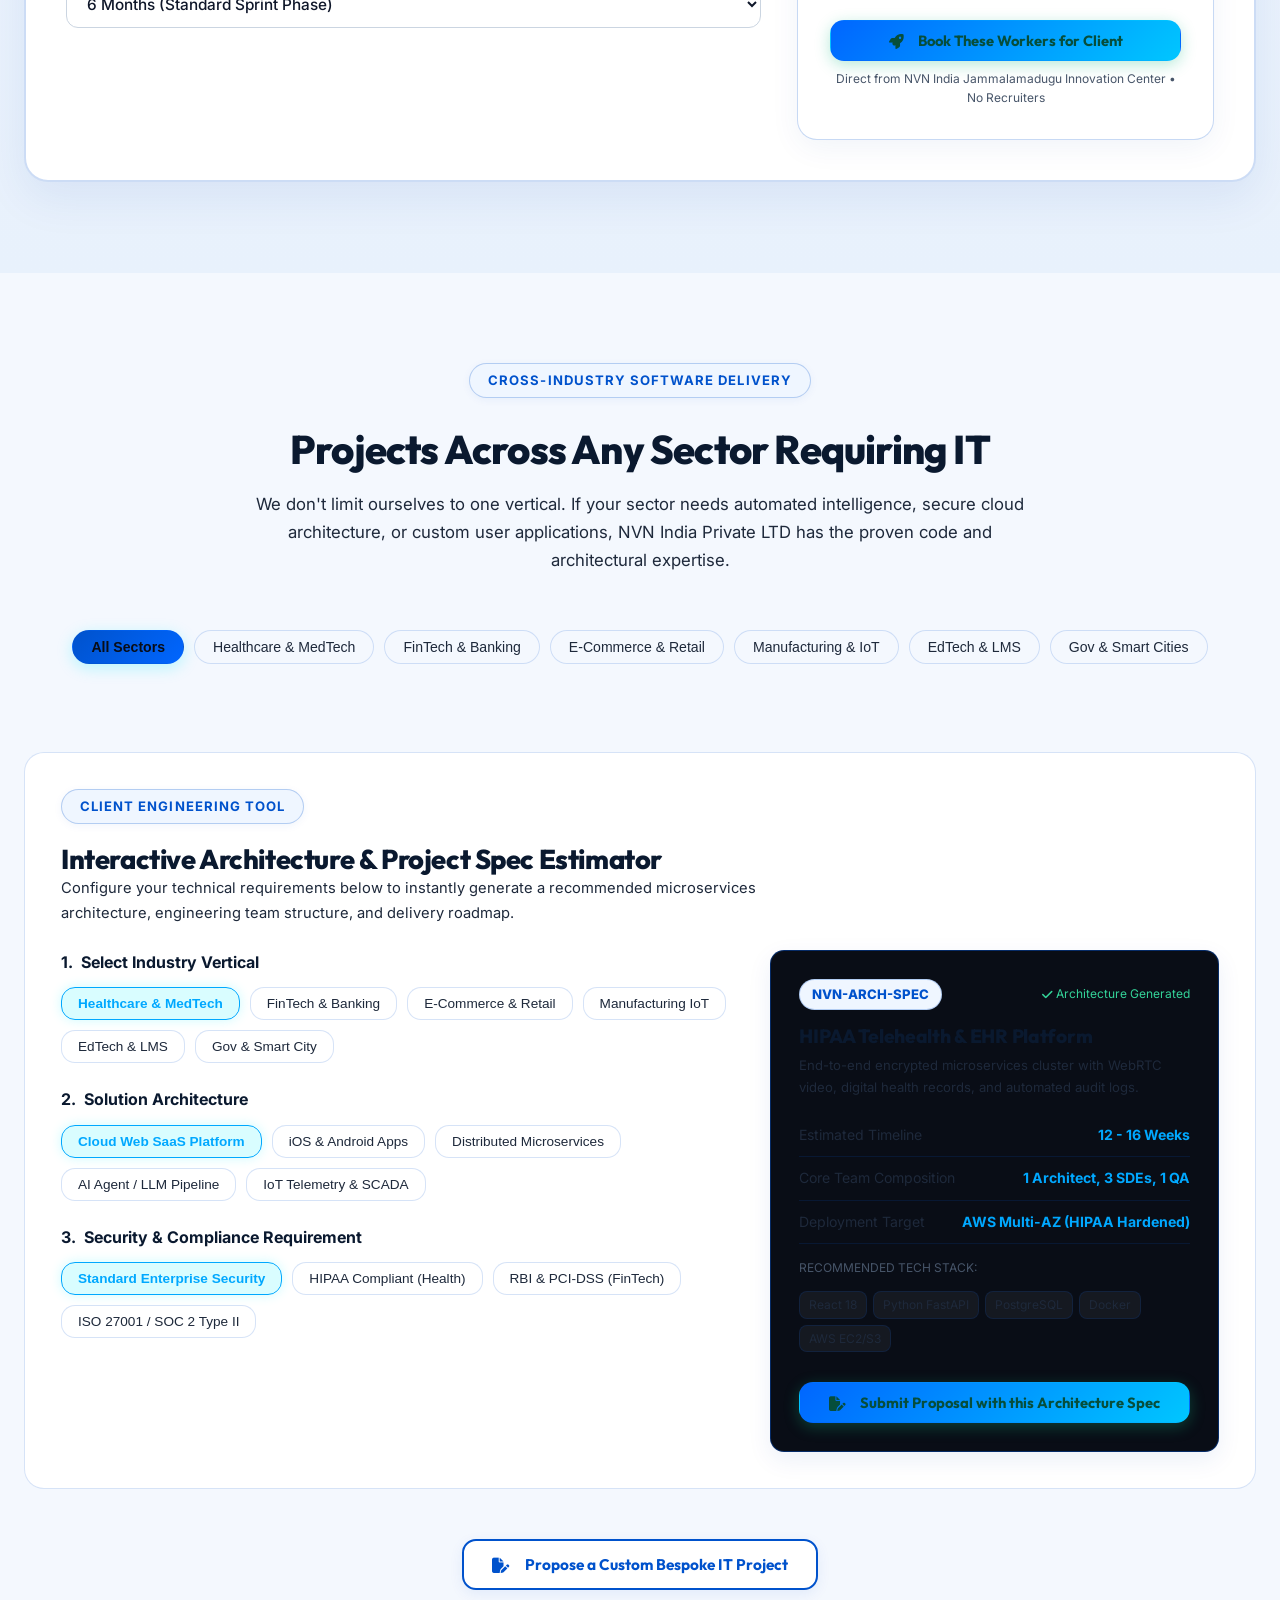
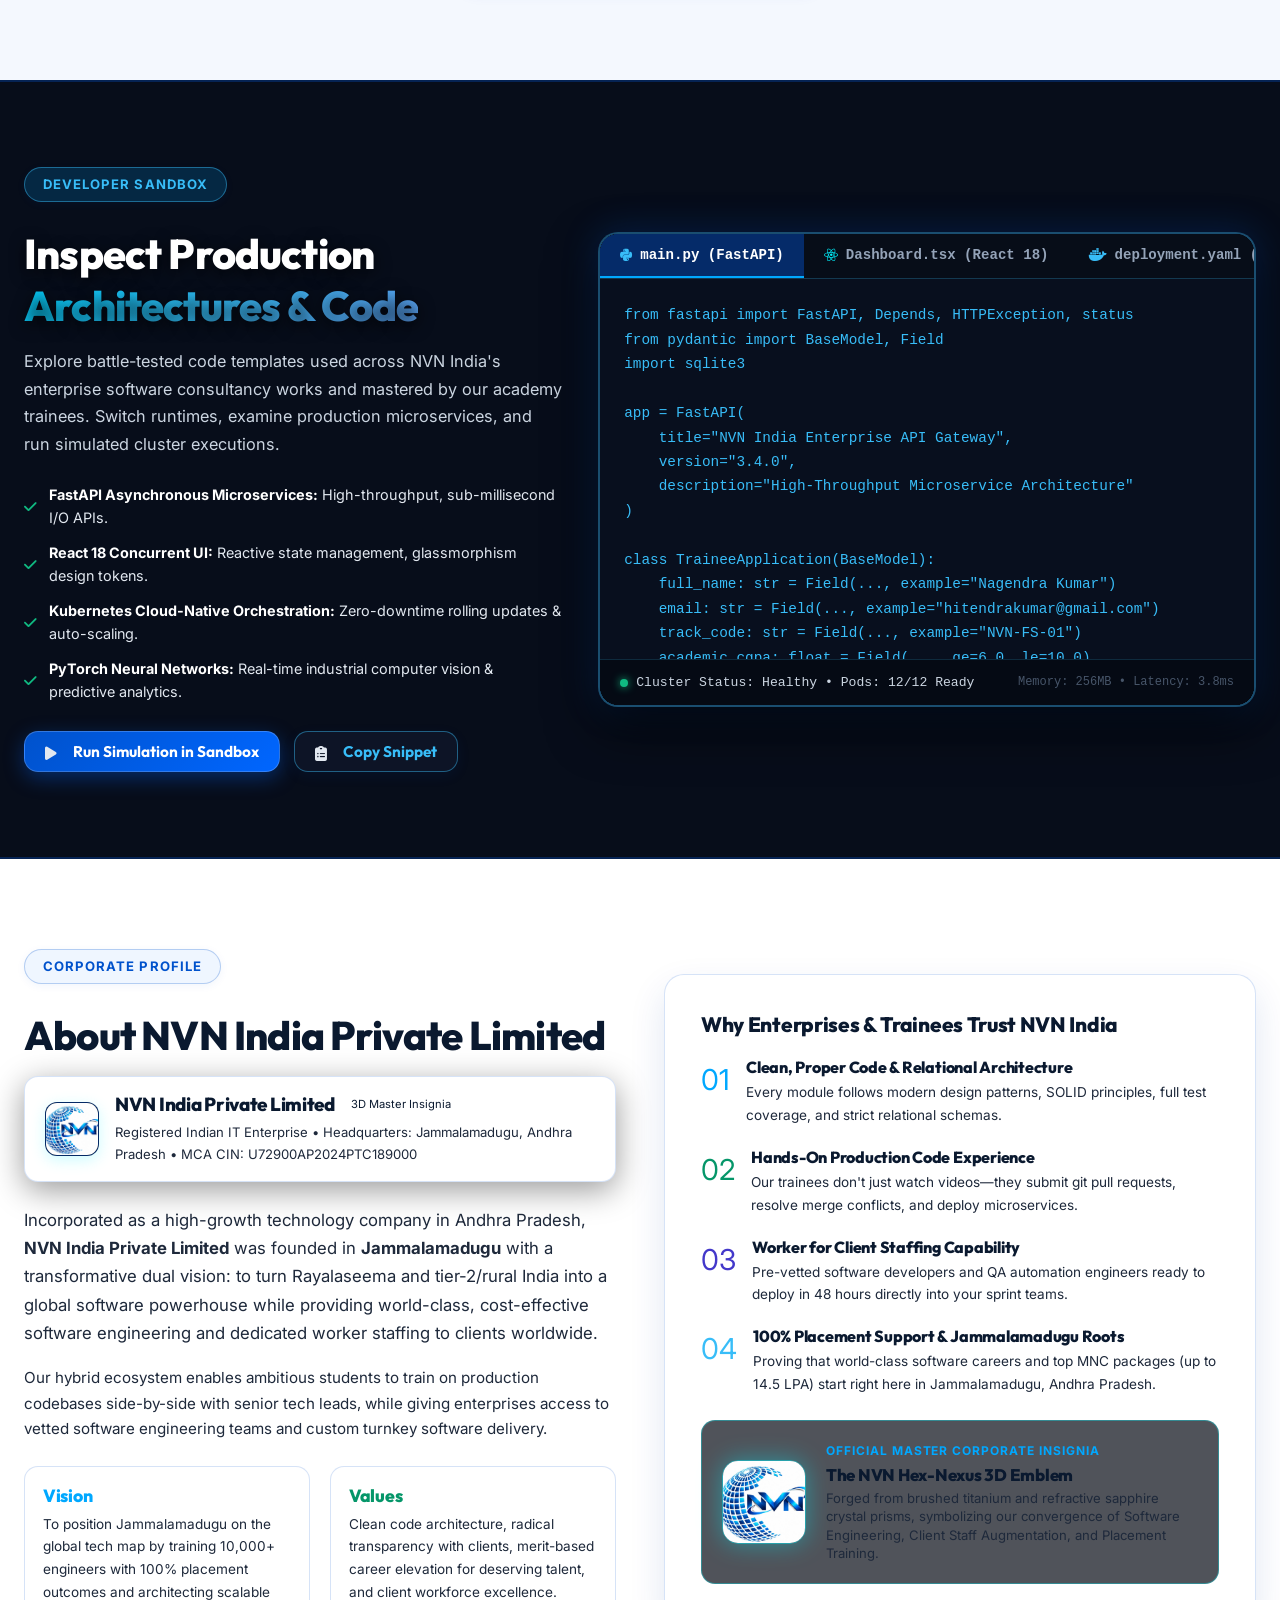
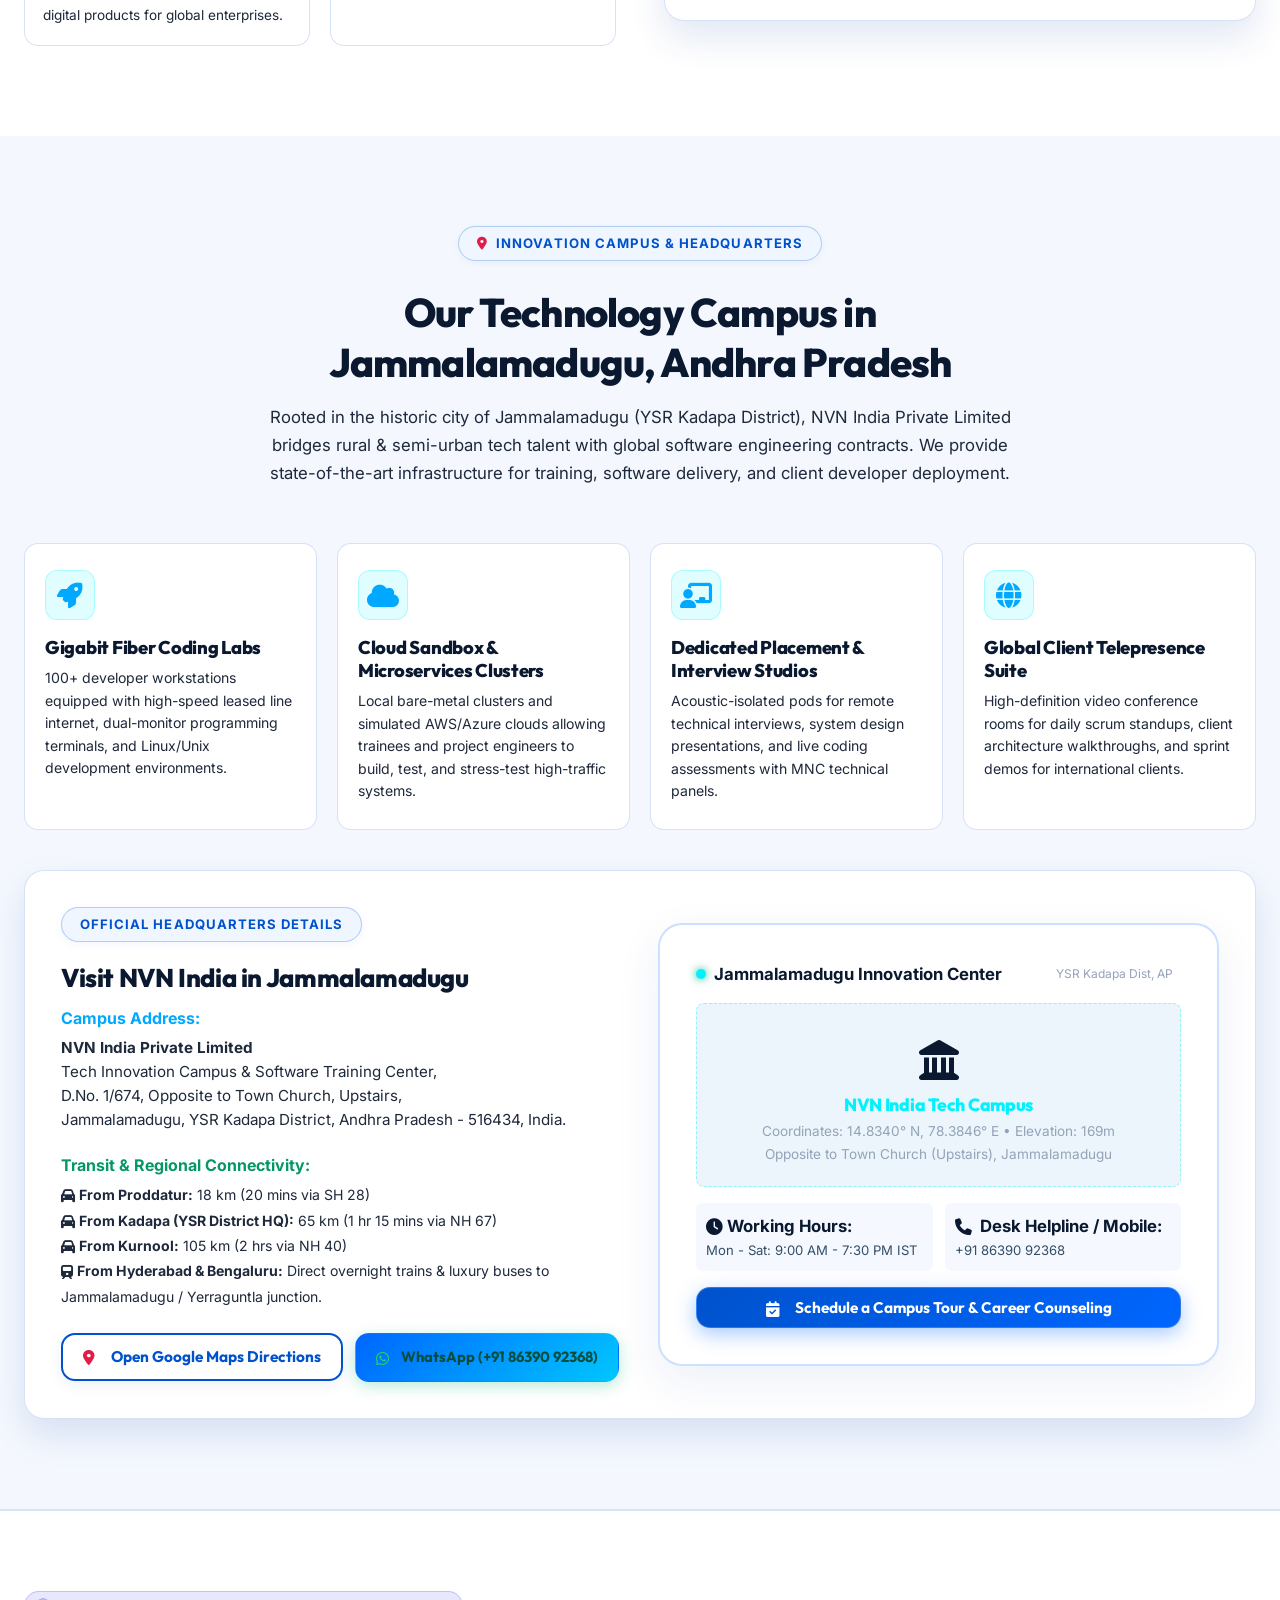
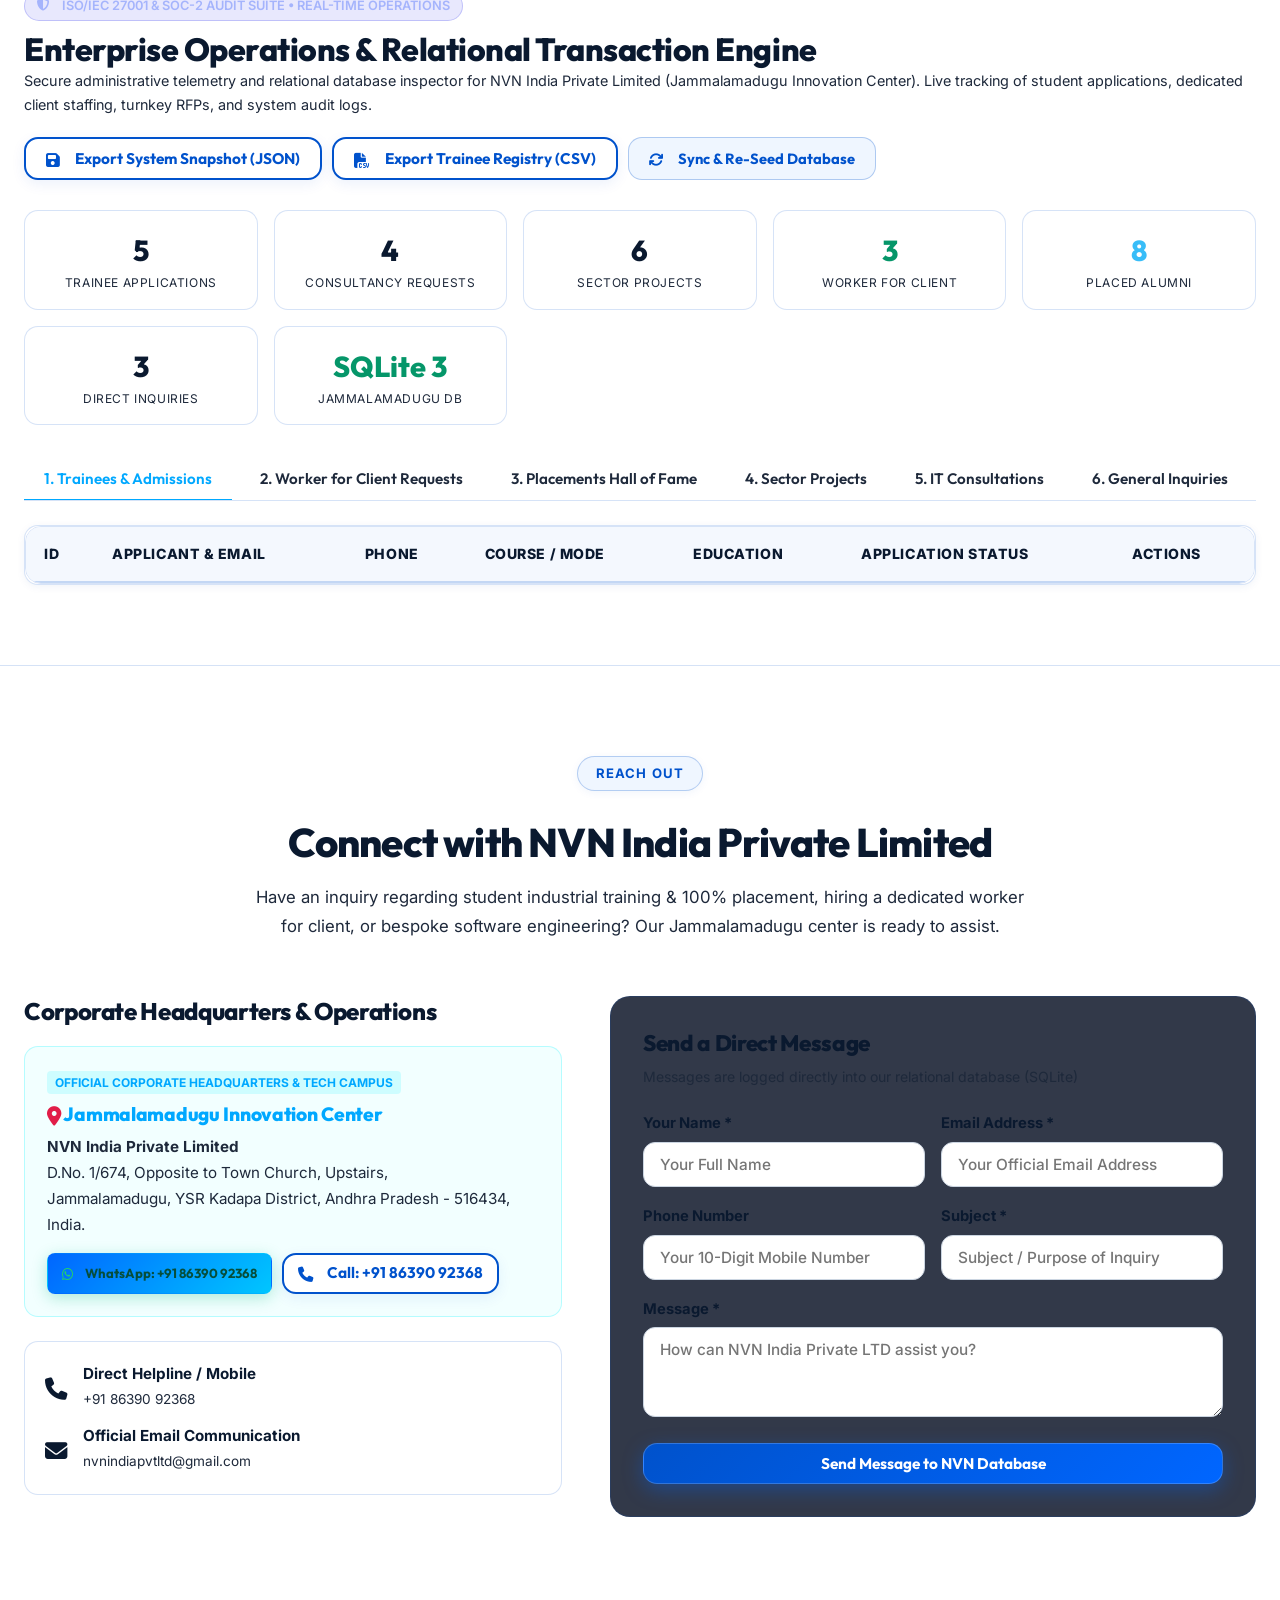
==== commit ebfa17ea: "Remove course fees references and update to Industry-Sponsored Career Track" ====
--- a/wwwroot/index.html
+++ b/wwwroot/index.html
@@ -2410,7 +2410,7 @@
       <div class="chat-bubble chat-bubble-bot">
         <i class="fa-solid fa-hand"></i> Hello! I am the <strong>NVN India Intelligent TechBot</strong>. How can I assist you today?
         <br><br>
-        Ask me anything about our <strong>100% Free Trainee Academy</strong>, <strong>IT Consultancy</strong>, <strong>Sector Projects</strong>, or <strong>Live Database</strong>.
+        Ask me anything about our <strong>NVN Tech Academy & Career Tracks</strong>, <strong>IT Consultancy</strong>, <strong>Sector Projects</strong>, or <strong>Live Database</strong>.
       </div>
     </div>
 
